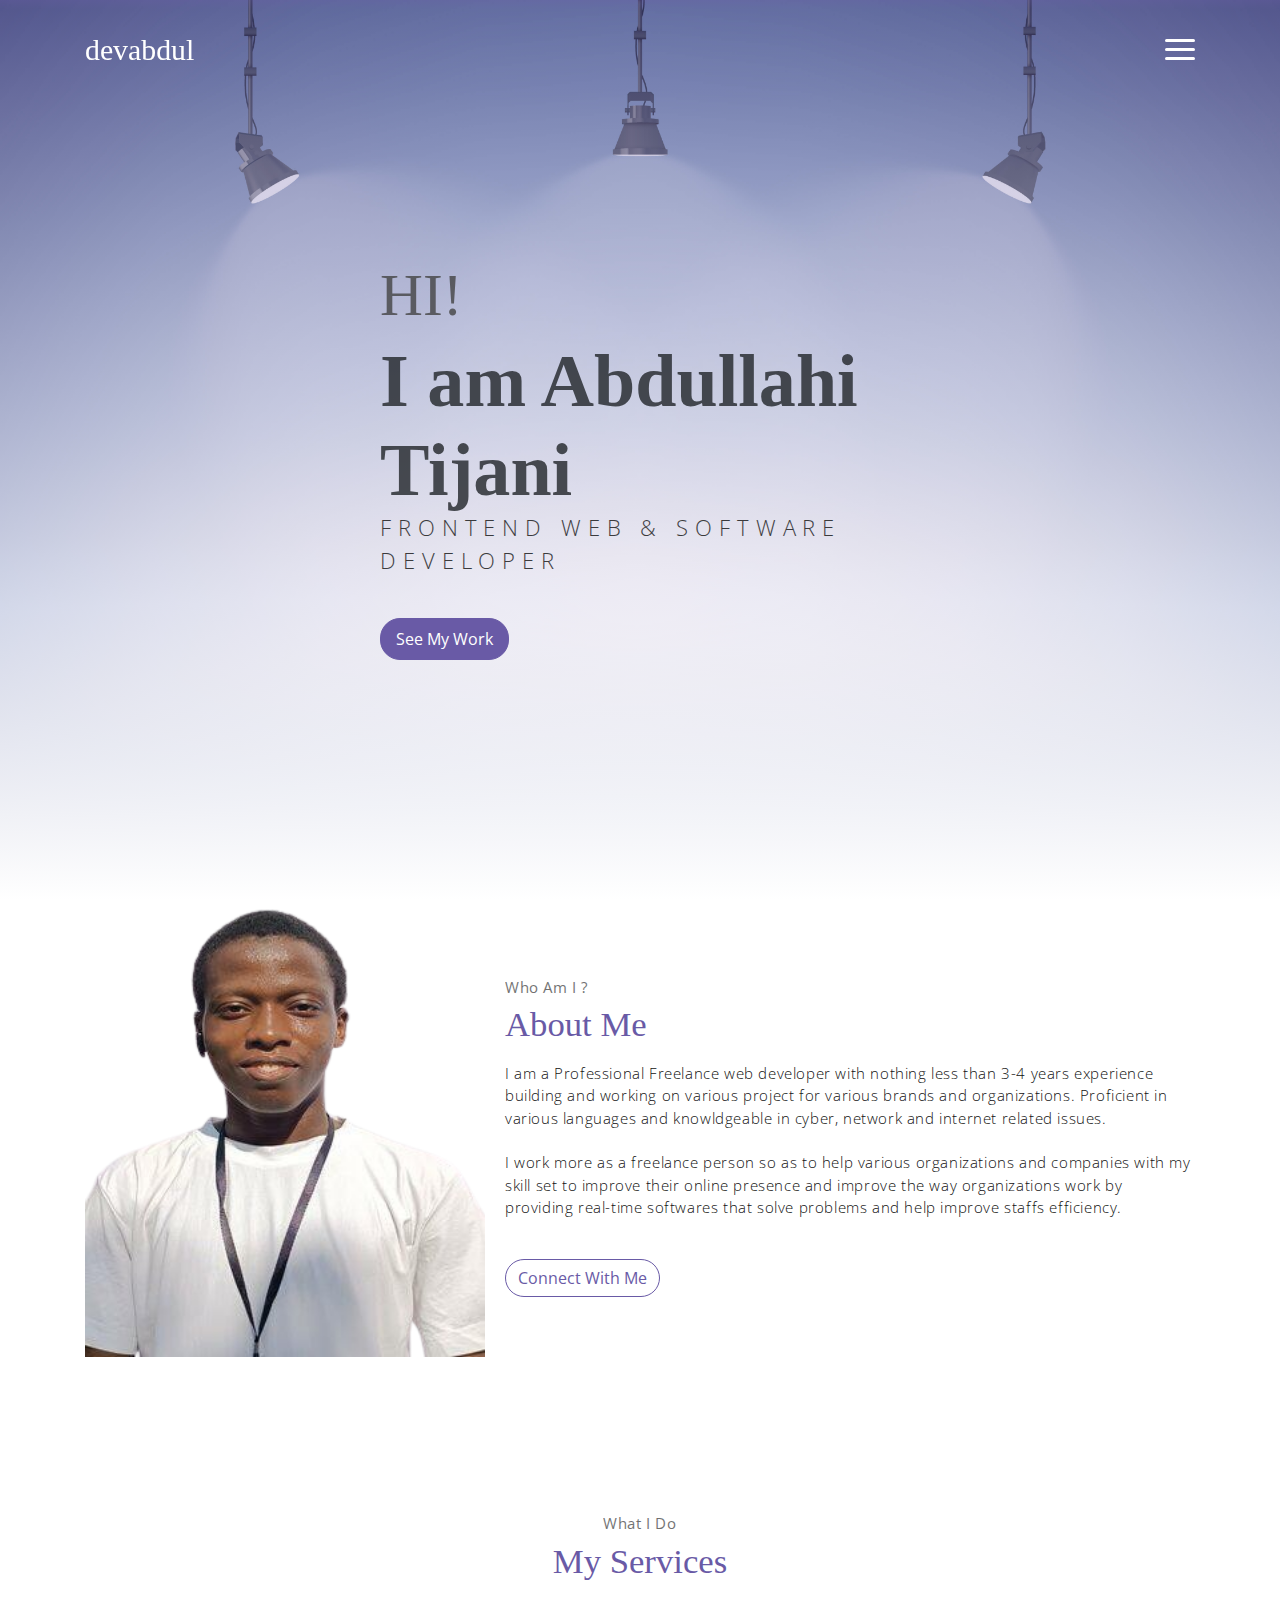
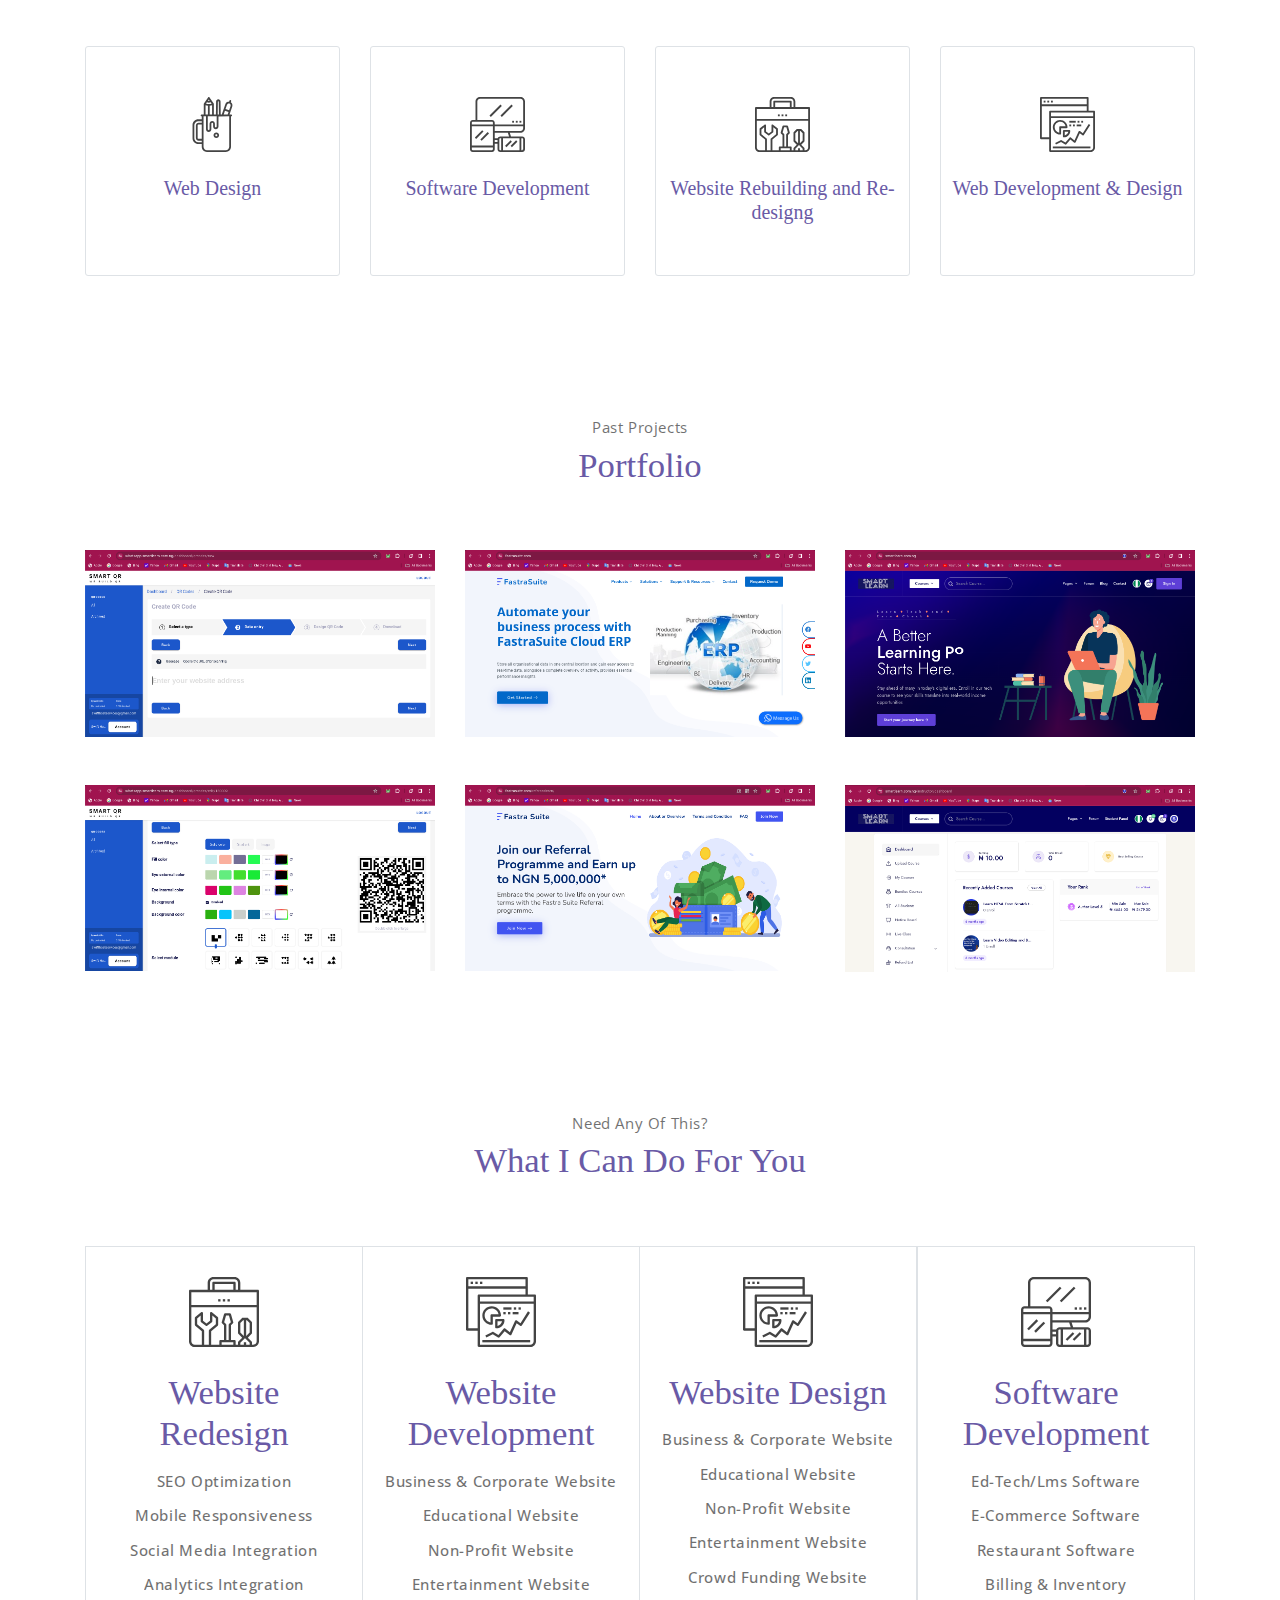
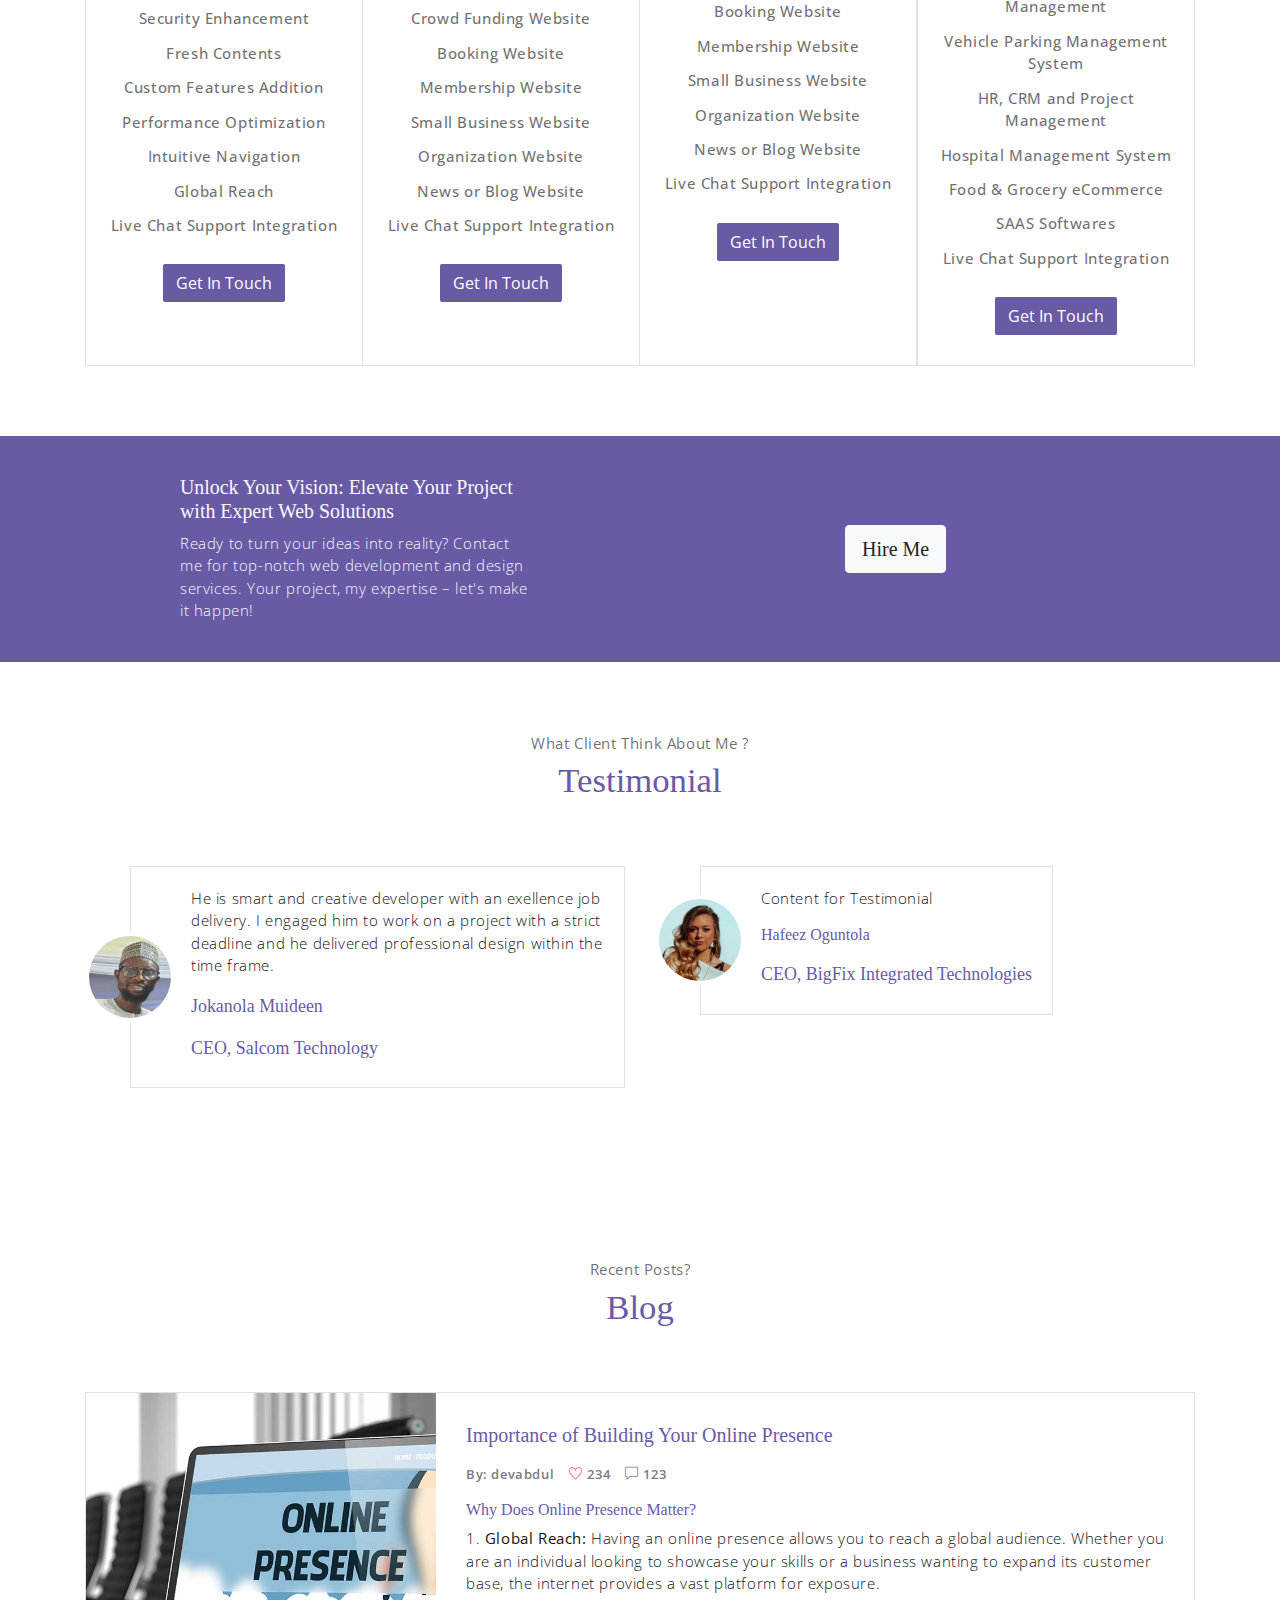
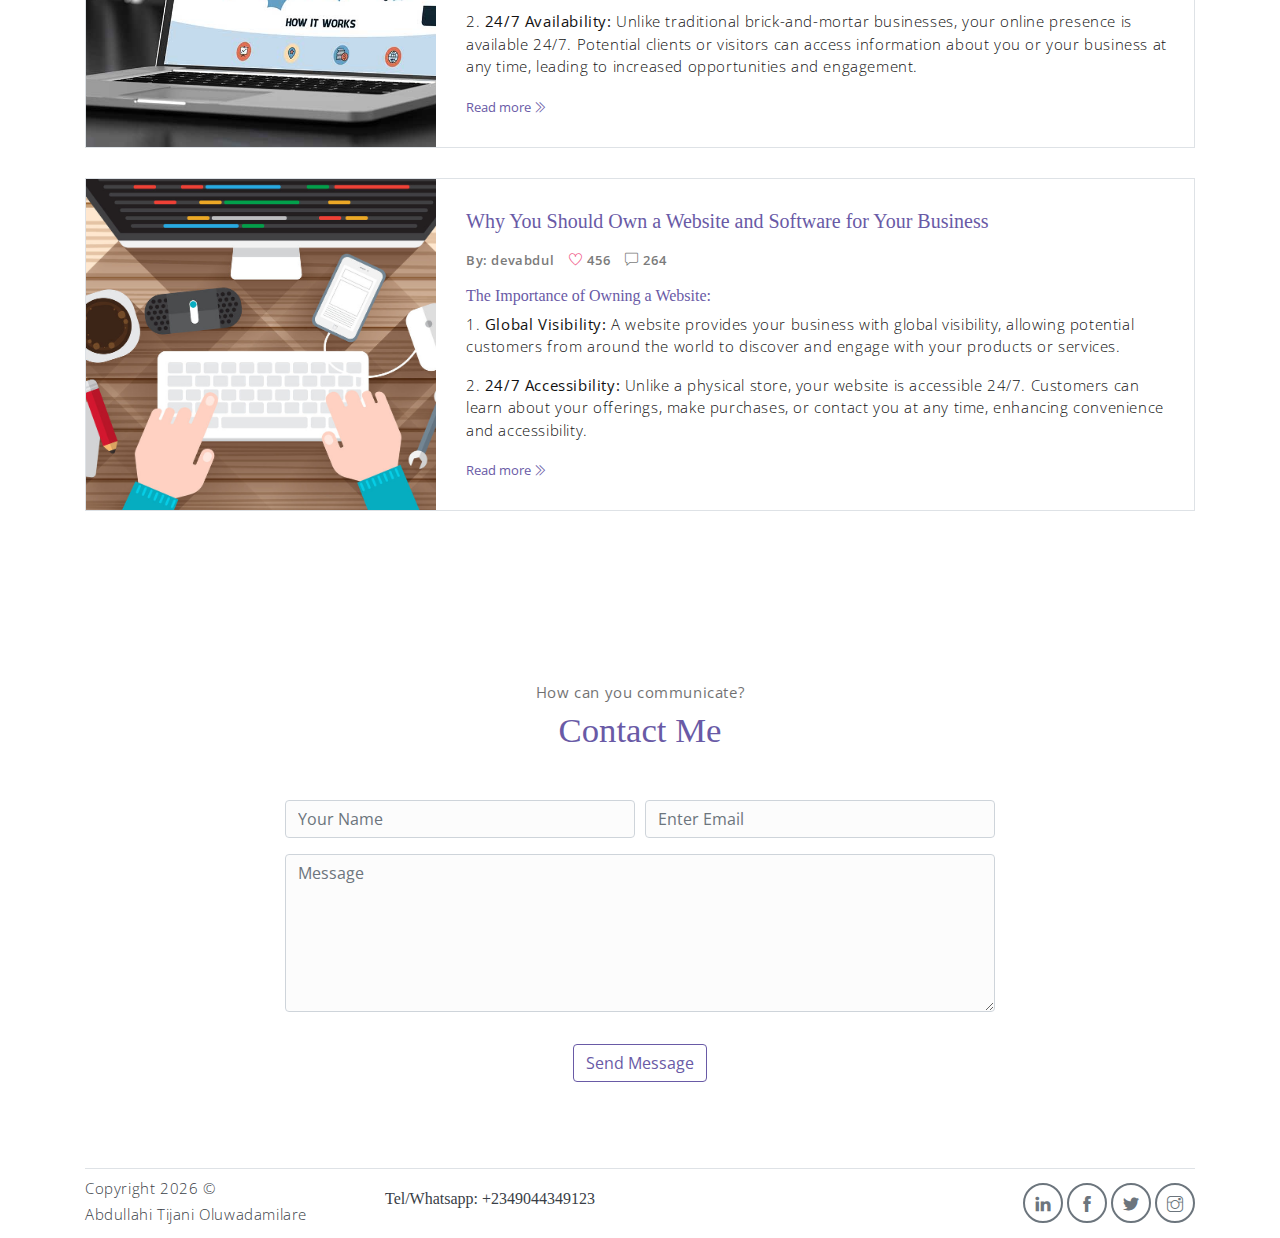
==== index.html @ 810becdf "updated contents" ====
<!DOCTYPE html>
<html lang="en">

<head>
    <meta charset="utf-8">
    <meta name="viewport" content="width=device-width, initial-scale=1, shrink-to-fit=no">
    <meta name="description" content="Let Abdullahi build for you">
    <meta name="author" content="devabdul">
    <meta name="keyword" content="iamabdullahitijani, abdullahi tijani, abdullahi tijani, tijani abdullahi, tijani abdullahi oluwadamilare, 
    abdullah tijani, tijani abdullahi, web developer, software engineer, web developer, build your website, let's build your website, 
    web developer, web designer, frontend web developer, devabdul, dev abdul, devabdul.com.ng,https://www.legit.ng/nigeria/1492724-abdullahi-oluwadamilare-tijani-meet-19-year-nigerian-web-developer-creates-great-content-youtube/,
    https://www.facebook.com/developer.abdullahi/">
    <title>Abdullahi Tijani | Frontend Web and Software Developer</title>
    <!-- font icons -->
    <link rel="stylesheet" href="assets/vendors/themify-icons/css/themify-icons.css">
    <!-- Bootstrap + Meyawo main styles -->
    <link rel="stylesheet" href="assets/css/meyawo.css">
    <link rel="stylesheet" href="assets/css/style.css">
    <link rel="icon" href="/assets/favicon_io/favicon.ico" type="image/x-icon">
  <link rel="shortcut icon" href="/assets/favicon_io/favicon.ico" type="image/x-icon">
    <script src="script.js"></script>

    <!--Start of Tawk.to Script-->
<script type="text/javascript">
var Tawk_API=Tawk_API||{}, Tawk_LoadStart=new Date();
(function(){
var s1=document.createElement("script"),s0=document.getElementsByTagName("script")[0];
s1.async=true;
s1.src='https://embed.tawk.to/6523c1246fcfe87d54b7e442/1hc9qku5l';
s1.charset='UTF-8';
s1.setAttribute('crossorigin','*');
s0.parentNode.insertBefore(s1,s0);
})();
</script>
<!--End of Tawk.to Script-->
</head>

<div class="preloader-container">
    <div class="preloader"></div>
</div>

<body data-spy="scroll" data-target=".navbar" data-offset="40" id="home">

    <!-- Page Navbar -->
    <nav class="custom-navbar" data-spy="affix" data-offset-top="20">
        <div class="container">
            <a class="logo" href="https://devabdul.com.ng">devabdul</a>
            <ul class="nav">
                <li class="item">
                    <a class="link" href="#home">Home</a>
                </li>
                <li class="item">
                    <a class="link" href="#about">About</a>
                </li>
                <li class="item">
                    <a class="link" href="#portfolio">Portfolio</a>
                </li>
                <li class="item">
                    <a class="link" href="#testmonial">Testmonial</a>
                </li>
                <li class="item">
                    <a class="link" href="#blog">Blog</a>
                </li>
                <li class="item">
                    <a class="link" href="#contact">Contact</a>
                </li>
                <!-- <li class="item ml-md-3">
                    <a href="components.html" class="btn btn-primary">Components</a>
                </li> -->
            </ul>
            <a href="javascript:void(0)" id="nav-toggle" class="hamburger hamburger--elastic">
                <div class="hamburger-box">
                    <div class="hamburger-inner"></div>
                </div>
            </a>
        </div>
    </nav><!-- End of Page Navbar -->

    <!-- page header -->
    <header id="home" class="header">
        <div class="overlay"></div>
        <div class="header-content container">
            <h1 class="header-title">
                <span class="up">HI!</span>
                <span class="down">I am Abdullahi Tijani</span>
            </h1>
            <p class="header-subtitle">FRONTEND WEB & SOFTWARE DEVELOPER</p>

            <a href="#portfolio"><button class="btn btn-primary">See My Work</button></a>
        </div>
    </header><!-- end of page header -->

    <!-- about section -->
    <section class="section pt-0" id="about">
        <!-- container -->
        <div class="container text-center">
            <!-- about wrapper -->
            <div class="about">
                <div class="about-img-holder">
                    <img src="assets/imgs/abdul2.png" class="about-img"
                        alt="iamabdullahitijani, abdullahi tijani, abdullahi tijani, tijani abdullahi, tijani abdullahi oluwadamilare, 
                        abdullah tijani, tijani abdullahi, web developer, software engineer">
                </div>
                <div class="about-caption">
                    <p class="section-subtitle">Who Am I ?</p>
                    <h2 class="section-title mb-3">About Me</h2>
                    <p>
                        I am a Professional Freelance web developer with nothing less than 3-4 years experience building and working on various
                        project for various brands and organizations. Proficient in various languages and knowldgeable in cyber, network and internet related issues.
                        <br>
                        <br>I work more as a freelance person so as to help various organizations and companies with my skill set to  improve their online presence and 
                        improve the way organizations work by providing real-time softwares that solve problems and help improve staffs efficiency.
                    </p>
                    <!-- <p>Also a startup founder of an ed-tech platform that provides solution to education and internet related matters in general.</p> -->
                    <a href="https://wa.link/8je17h"><button class="btn-rounded btn btn-outline-primary mt-4">Connect With Me</button></a>
                    
                </div>
            </div><!-- end of about wrapper -->
        </div><!-- end of container -->
    </section> <!-- end of about section -->

    <!-- service section -->
    <section class="section" id="service">
        <div class="container text-center">
            <p class="section-subtitle">What I Do</p>
            <h6 class="section-title mb-6">My Services</h6>
            <!-- row -->
            <div class="row">
                <div class="col-md-6 col-lg-3">
                    <div class="service-card">
                        <div class="body">
                            <img src="assets/imgs/pencil-case.svg"
                                alt="iamabdullahitijani, abdullahi tijani, abdullahi tijani, tijani abdullahi, tijani abdullahi oluwadamilare, 
                                abdullah tijani, tijani abdullahi, web developer, software engineer"
                                class="icon">
                            <h6 class="title">Web Design</h6>
                            <p class="subtitle">I help brands, companies and organizations build their website using exisiting tools that 
                               the website was built onthat suits you as the client.
                            </p>
                        </div>
                    </div>
                </div>
                <div class="col-md-6 col-lg-3">
                    <div class="service-card">
                        <div class="body">
                            <img src="assets/imgs/responsive.svg"
                                alt="iamabdullahitijani, abdullahi tijani, abdullahi tijani, tijani abdullahi, tijani abdullahi oluwadamilare, 
                                abdullah tijani, tijani abdullahi, web developer, software engineer"
                                class="icon">
                            <h6 class="title">Software Development</h6>
                            <p class="subtitle">I build on existing frameworks and other existing tools to create diferrent softwares
                                for specific purpose or function.
                            </p>
                        </div>
                    </div>
                </div>
                <div class="col-md-6 col-lg-3">
                    <div class="service-card">
                        <div class="body">
                            <img src="assets/imgs/toolbox.svg"
                                alt="iamabdullahitijani, abdullahi tijani, abdullahi tijani, tijani abdullahi, tijani abdullahi oluwadamilare, 
                                abdullah tijani, tijani abdullahi, web developer, software engineer"
                                class="icon">
                            <h6 class="title">Website Rebuilding and Re-designg</h6>
                            <p class="subtitle">I help brands, corporate organization and individuals to rebuild their existing websites.
                            </p>
                        </div>
                    </div>
                </div>
                <div class="col-md-6 col-lg-3">
                    <div class="service-card">
                        <div class="body">
                            <img src="assets/imgs/analytics.svg"
                                alt="iamabdullahitijani, abdullahi tijani, abdullahi tijani, tijani abdullahi, tijani abdullahi oluwadamilare, 
                                abdullah tijani, tijani abdullahi, web developer, software engineer"
                                class="icon">
                            <h6 class="title">Web Development & Design</h6>
                            <p class="subtitle">I help brands, corporate organization and individuals build their website to 
                                suit their needs.
                            </p>
                        </div>
                    </div>
                </div>
            </div><!-- end of row -->
        </div>
    </section><!-- end of service section -->

    <!-- portfolio section -->
    <section class="section" id="portfolio">
        <div class="container text-center">
            <p class="section-subtitle">Past Projects</p>
            <h6 class="section-title mb-6">Portfolio</h6>
            <!-- row -->
            <div class="all-here">
            <div class="row">
                <div class="col-md-4">
                    <a href="#" class="portfolio-card">
                        <img src="assets/imgs/qr1.png" class="portfolio-card-img"
                            alt="iamabdullahitijani, abdullahi tijani, abdullahi tijani, tijani abdullahi, tijani abdullahi oluwadamilare, 
                            abdullah tijani, tijani abdullahi, web developer, software engineer">
                        <span class="portfolio-card-overlay">
                            <span class="portfolio-card-caption">
                                <h4>QR Code System</h5>
                                    <p class="font-weight-normal">Category: Software Development</p>
                            </span>
                        </span>
                    </a>
                </div>
                <div class="col-md-4">
                    <a href="#" class="portfolio-card">
                        <!-- <img class="portfolio-card-img" src="assets/imgs/folio-2.jpg" class="img-responsive rounded" -->
                        <img class="portfolio-card-img" src="assets/imgs/brand.png" class="img-responsive rounded"
                            alt="iamabdullahitijani, abdullahi tijani, abdullahi tijani, tijani abdullahi, tijani abdullahi oluwadamilare, 
                            abdullah tijani, tijani abdullahi, web developer, software engineer">
                        <span class="portfolio-card-overlay">
                            <span class="portfolio-card-caption">
                                <h4>Company Website</h5>
                                    <p class="font-weight-normal">Category: Web Development</p>
                            </span>
                        </span>
                    </a>
                </div>
                <div class="col-md-4">
                    <a href="#" class="portfolio-card">
                        <!-- <img class="portfolio-card-img" src="assets/imgs/folio-3.jpg" class="img-responsive rounded" -->
                        <img class="portfolio-card-img" src="assets/imgs/smart.png" class="img-responsive rounded"
                            alt="iamabdullahitijani, abdullahi tijani, abdullahi tijani, tijani abdullahi, tijani abdullahi oluwadamilare, 
                            abdullah tijani, tijani abdullahi, web developer, software engineer">
                        <span class="portfolio-card-overlay">
                            <span class="portfolio-card-caption">
                                <h4>Ed-Tech</h5>
                                    <p class="font-weight-normal">Category: Software Development</p>
                            </span>
                        </span>
                    </a>
                </div>
            </div></div><!-- end of row -->
            <div class="hide-div">
                <div class="row">
                    <div class="col-md-4">
                        <a href="#" class="portfolio-card">
                            <img src="assets/imgs/qr2.png" class="portfolio-card-img"
                                alt="iamabdullahitijani, abdullahi tijani, abdullahi tijani, tijani abdullahi, tijani abdullahi oluwadamilare, 
                                abdullah tijani, tijani abdullahi, web developer, software engineer">
                            <span class="portfolio-card-overlay">
                                <span class="portfolio-card-caption">
                                    <h4>QR Code System</h5>
                                        <p class="font-weight-normal">Category: Software Development</p>
                                </span>
                            </span>
                        </a>
                    </div>
                    <div class="col-md-4">
                        <a href="#" class="portfolio-card">
                            <!-- <img class="portfolio-card-img" src="assets/imgs/folio-2.jpg" class="img-responsive rounded" -->
                            <img class="portfolio-card-img" src="assets/imgs/referral.png" class="img-responsive rounded"
                                alt="iamabdullahitijani, abdullahi tijani, abdullahi tijani, tijani abdullahi, tijani abdullahi oluwadamilare, 
                                abdullah tijani, tijani abdullahi, web developer, software engineer">
                            <span class="portfolio-card-overlay">
                                <span class="portfolio-card-caption">
                                    <h4>Company Referral Website</h5>
                                        <p class="font-weight-normal">Category: Web Development</p>
                                </span>
                            </span>
                        </a>
                    </div>
                    <div class="col-md-4">
                        <a href="#" class="portfolio-card">
                            <!-- <img class="portfolio-card-img" src="assets/imgs/folio-3.jpg" class="img-responsive rounded" -->
                            <img class="portfolio-card-img" src="assets/imgs/edtech.png" class="img-responsive rounded"
                                alt="iamabdullahitijani, abdullahi tijani, abdullahi tijani, tijani abdullahi, tijani abdullahi oluwadamilare, 
                                abdullah tijani, tijani abdullahi, web developer, software engineer">
                            <span class="portfolio-card-overlay">
                                <span class="portfolio-card-caption">
                                    <h4>Ed-Tech</h5>
                                        <p class="font-weight-normal">Category: Software Development</p>
                                </span>
                            </span>
                        </a>
                    </div>
                </div><!-- end of row -->
            </div>
        </div><!-- end of container -->
    </section> <!-- end of portfolio section -->

    <!-- pricing section -->
    <section class="section" id="pricing">
        <div class="container text-center">
            <p class="section-subtitle">Need Any Of This?</p>
            <h6 class="section-title mb-6">What I Can Do For You</h6>
            <!-- row -->
            <div class="pricing-wrapper">
                <div class="pricing-card">
                    <div class="pricing-card-header">
                        <img class="pricing-card-icon" src="assets/imgs/toolbox.svg"
                            alt="">
                    </div>
                    <div class="pricing-card-body">
                        <h6 class="pricing-card-title">Website Redesign</h6>
                        <div class="pricing-card-list">
                            <p>SEO Optimization</p>
                            <p>Mobile Responsiveness</p>
                            <p>Social Media Integration</p>
                            <p>Analytics Integration</p>
                            <p> Security Enhancement</p>
                            <p>Fresh Contents</p>
                            <p>Custom Features Addition</p>
                            <p>Performance Optimization</p>
                            <p>Intuitive Navigation</p>
                            <p>Global Reach</p>
                            <p>Live Chat Support Integration</p>
                            <!-- <p><i class="ti-close"></i></p>
                            <p><i class="ti-close"></i></p> -->
                        </div>
                    </div>
                    <!-- <div class="pricing-card-footer">
                        <span>$</span>
                        <span>0.00/Month</span>
                    </div> -->
                    <a href="https://wa.link/976hz0" class="btn btn-primary mt-3 pricing-card-btn">Get In Touch</a>
                </div>
                <div class="pricing-card">
                    <div class="pricing-card-header">
                        <img class="pricing-card-icon" src="assets/imgs/analytics.svg"
                            alt="">
                    </div>
                    <div class="pricing-card-body">
                        <h6 class="pricing-card-title">Website Development</h6>
                        <div class="pricing-card-list">
                            <p>Business & Corporate Website </p>
                            <p>Educational Website</p>
                            <p>Non-Profit Website</p>
                            <p>Entertainment Website</p>
                            <p>Crowd Funding Website</p>
                            <p>Booking Website</p>
                            <p>Membership Website</p>
                            <p>Small  Business Website</p>
                            <p>Organization Website</p>
                            <p>News or Blog Website</p>
                            <p>Live Chat Support Integration</p>
                            <!-- <p><i class="ti-close"></i></p> -->
                        </div>
                    </div>
                    <!-- <div class="pricing-card-footer">
                        <span>$</span>
                        <span>9.99/Month</span>
                    </div> -->
                    <a href="https://wa.link/3k20iu" class="btn btn-primary mt-3 pricing-card-btn">Get In Touch</a>
                </div>

                <div class="pricing-card">
                    <div class="pricing-card-header">
                        <img class="pricing-card-icon" src="assets/imgs/analytics.svg"
                            alt="iamabdullahitijani, abdullahi tijani, abdullahi tijani, tijani abdullahi, tijani abdullahi oluwadamilare, 
                            abdullah tijani, tijani abdullahi, web developer, software engineer">
                    </div>
                    <div class="pricing-card-body">
                        <h6 class="pricing-card-title">Website Design</h6>
                        <div class="pricing-card-list">
                            <p>Business & Corporate Website </p>
                            <p>Educational Website</p>
                            <p>Non-Profit Website</p>
                            <p>Entertainment Website</p>
                            <p>Crowd Funding Website</p>
                            <p>Booking Website</p>
                            <p>Membership Website</p>
                            <p>Small  Business Website</p>
                            <p>Organization Website</p>
                            <p>News or Blog Website</p>
                            <p>Live Chat Support Integration</p>
                            <!-- <p><i class="ti-close"></i></p> -->
                        </div>
                    </div>
                    <!-- <div class="pricing-card-footer">
                        <span>$</span>
                        <span>9.99/Month</span>
                    </div> -->
                    <a href="https://wa.link/rxmyt3" class="btn btn-primary mt-3 pricing-card-btn">Get In Touch</a>
                </div>

                <div class="pricing-card">
                    <div class="pricing-card-header">
                        <img class="pricing-card-icon" src="assets/imgs/responsive.svg"
                            alt="">
                    </div>
                    <div class="pricing-card-body">
                        <h6 class="pricing-card-title">Software Development</h6>
                        <div class="pricing-card-list">
                            <p>Ed-Tech/Lms Software</p>
                            <p>E-Commerce Software </p>
                            <p>Restaurant Software</p>
                            <p>Billing & Inventory Management </p>
                            <p>Vehicle Parking Management System</p>
                            <p>HR, CRM and Project Management </p>
                            <p>Hospital Management System</p>
                            <p>Food & Grocery eCommerce</p>
                            <p>SAAS Softwares</p>
                            <p>Live Chat Support Integration</p>
                        </div>
                    </div>
                    <!-- <div class="pricing-card-footer">
                        <span>$</span>
                        <span>99.9/Month</span>
                    </div> -->
                    <a href="https://wa.link/8kigmd" class="btn btn-primary mt-3 pricing-card-btn">Get In Touch</a>
                </div>

            </div><!-- end of pricing wrapper -->
        </div> <!-- end of container -->
    </section> <!-- end of pricing section -->

    <!-- section -->
    <section class="section-sm bg-primary">
        <!-- container -->
        <div class="container text-center text-sm-left">
            <!-- row -->
            <div class="row align-items-center">
                <div class="col-sm offset-md-1 mb-4 mb-md-0">
                    <h6 class="title text-light">Unlock Your Vision: Elevate Your Project with Expert Web Solutions</h6>
                    <p class="m-0 text-light">Ready to turn your ideas into reality? Contact me for top-notch web development and design services. Your project, my expertise – let's make it happen!</p>
                </div>
                <div class="col-sm offset-sm-2 offset-md-3">
                    <a href="https://wa.link/8je17h"><button class="btn btn-lg my-font btn-light rounded">Hire Me</button></a>
                </div>
            </div> <!-- end of row -->
        </div> <!-- end of container -->
    </section> <!-- end of section -->

    <!-- testimonial section -->
    <section class="section" id="testmonial">
        <div class="container text-center">
            <p class="section-subtitle">What Client Think About Me ?</p>
            <h6 class="section-title mb-6">Testimonial</h6>

            <!-- row -->
            <div class="row">
                <div class="col-md-6">
                    <div class="testimonial-card">
                        <div class="testimonial-card-img-holder">
                            <img src="assets/imgs/salcom.jpg" class="testimonial-card-img"
                                alt="iamabdullahitijani, abdullahi tijani, abdullahi tijani, tijani abdullahi, tijani abdullahi oluwadamilare, 
                                abdullah tijani, tijani abdullahi, web developer, software engineer">
                        </div>
                        <div class="testimonial-card-body">
                            <p class="testimonial-card-subtitle">He is smart and creative developer with an exellence job delivery.
                                I engaged him to work on a project with a strict deadline and he delivered professional design within the time frame.</p>
                                <h6 class="testimonial-card-title">Jokanola Muideen</h6>
                            <h6 class="testimonial-card-title">CEO, Salcom Technology</h6>
                        </div>
                    </div>
                </div>
                <div class="col-md-6">
                    <div class="testimonial-card">
                        <div class="testimonial-card-img-holder">
                            <img src="assets/imgs/avatar3.jpg" class="testimonial-card-img"
                                alt="iamabdullahitijani, abdullahi tijani, abdullahi tijani, tijani abdullahi, tijani abdullahi oluwadamilare, 
                                abdullah tijani, tijani abdullahi, web developer, software engineer">
                        </div>
                        <div class="testimonial-card-body">
                            <p class="testimonial-card-subtitle">Content for Testimonial</p>
                            <h6 class="testimonal-card-title">Hafeez Oguntola</h6>
                            <h6 class="testimonial-card-title">CEO, BigFix Integrated Technologies</h6>
                        </div>
                    </div>
                </div>
            </div>
        </div> <!-- end of container -->
    </section> <!-- end of testimonial section -->

    <!-- blog section -->
    <section class="section" id="blog">
        <!-- container -->
        <div class="container text-center">
            <p class="section-subtitle">Recent Posts?</p>
            <h6 class="section-title mb-6">Blog</h6>
            <!-- blog-wrapper -->
            <div class="blog-card">
                <div class="blog-card-header">
                    <img src="assets/imgs/online-presence.jpg" class="blog-card-img"
                        alt="iamabdullahitijani, abdullahi tijani, abdullahi tijani, tijani abdullahi, tijani abdullahi oluwadamilare, 
                        abdullah tijani, tijani abdullahi, web developer, software engineer">
                </div>
                <div class="blog-card-body">
                    <a href="/importance-of-building-your-online-presence"><h5 class="blog-card-title">Importance of Building Your Online Presence</h6></a>

                        <p class="blog-card-caption">
                            <a href="#">By: devabdul</a>
                            <a href="#"><i class="ti-heart text-danger"></i> 234</a>
                            <a href="#"><i class="ti-comment"></i> 123</a>
                        </p>
                        <h6>Why Does Online Presence Matter?</h6>

                        <p>1. <strong>Global Reach:</strong> Having an online presence allows you to reach a global audience. Whether you are an individual looking to showcase your skills or a business wanting to expand its customer base, the internet provides a vast platform for exposure.</p>
                    
                        <p>2. <strong>24/7 Availability:</strong> Unlike traditional brick-and-mortar businesses, your online presence is available 24/7. Potential clients or visitors can access information about you or your business at any time, leading to increased opportunities and engagement.</p>

                        <a href="/importance-of-building-your-online-presence" class="blog-card-link">Read more <i class="ti-angle-double-right"></i></a>
                </div>
            </div><!-- end of blog wrapper -->

            <!-- blog-wrapper -->
            <div class="blog-card">
                <div class="blog-card-header">
                    <img src="assets/imgs/software.jpg" class="blog-card-img"
                        alt="iamabdullahitijani, abdullahi tijani, abdullahi tijani, tijani abdullahi, tijani abdullahi oluwadamilare, 
                        abdullah tijani, tijani abdullahi, web developer, software engineer">
                </div>
                <div class="blog-card-body">
                    <a href="/why-you-should-own-a-website"><h5 class="blog-card-title">Why You Should Own a Website and Software for Your Business</h6></a>

                        <p class="blog-card-caption">
                            <a href="#">By: devabdul</a>
                            <a href="#"><i class="ti-heart text-danger"></i> 456</a>
                            <a href="#"><i class="ti-comment"></i> 264</a>
                        </p>

                        <h6>The Importance of Owning a Website:</h6>

    <p>1. <strong>Global Visibility:</strong> A website provides your business with global visibility, allowing potential customers from around the world to discover and engage with your products or services.</p>

    <p>2. <strong>24/7 Accessibility:</strong> Unlike a physical store, your website is accessible 24/7. Customers can learn about your offerings, make purchases, or contact you at any time, enhancing convenience and accessibility.</p>

   
                        <a href="/why-you-should-own-a-website" class="blog-card-link">Read more <i class="ti-angle-double-right"></i></a>
                </div>
            </div><!-- end of blog wrapper -->

        </div><!-- end of container -->
    </section><!-- end of blog section -->

    <!-- contact section -->
    <section class="section" id="contact">
        <div class="container text-center">
            <p class="section-subtitle">How can you communicate?</p>
            <h6 class="section-title mb-5">Contact Me</h6>
            <!-- contact form -->
            <form action="contact.php" method="POST" class="contact-form col-md-10 col-lg-8 m-auto">
                <div class="form-row">
                    <div class="form-group col-sm-6">
                        <input type="text" id="fullName" name="fullName"  size="50" class="form-control" placeholder="Your Name" required>
                    </div>
                    <div class="form-group col-sm-6">
                        <input type="email" id="email" name="email" class="form-control" placeholder="Enter Email" requried>
                    </div>
                    <div class="form-group col-sm-12">
                        <textarea name="comment" id="comment" rows="6" class="form-control"
                            placeholder="Message"></textarea>
                    </div>
                    <div class="form-group col-sm-12 mt-3">
                        <input type="submit" value="Send Message" class="btn btn-outline-primary rounded">
                    </div>
                </div>
            </form><!-- end of contact form -->
        </div><!-- end of container -->
    </section><!-- end of contact section -->

    <!-- footer -->
    
    <div class="big-phone">
        <div class="container">
            <footer class="footer">
                <p class="mb-0">Copyright
                    <script>document.write(new Date().getFullYear())</script> &copy; <a
                        href="http://www.devabdul.com.ng">Abdullahi Tijani Oluwadamilare</a>  
                        <!-- <h6><b><a href="https://wa.link/8je17h" style="color:#695aa6;">WhatsApp Me</a></b> <br> -->
                        <h6><a href="tel:+2349044349123">Tel/Whatsapp: +2349044349123</a></p></h6>
                </p>
                <div class="social-links text-right m-auto ml-sm-auto">
                    <a href="https://www.linkedin.com/in/theyoungestdev?utm_source=share&utm_campaign=share_via&utm_content=profile&utm_medium=ios_app" class="link"><i class="ti-linkedin"></i></a>
                    <!-- <a href="https://wa.link/8je17h" class="link"><i class="ti-whatsapp"></i></a> -->
                    <a href="https://web.facebook.com/developer.abdullahi" class="link"><i class="ti-facebook"></i></a>
                    <a href="https://twitter.com/abdull_network" class="link"><i class="ti-twitter-alt"></i></a>
                    <a href="javascript:void(0)" class="link"><i class="ti-instagram"></i></a>
                    <!-- <a href="javascript:void(0)" class="link"><i class="ti-google"></i></a> -->
                    <!-- <a href="javascript:void(0)" class="link"><i class="ti-pinterest-alt"></i></a> -->
                    <!-- <a href="javascript:void(0)" class="link"><i class="ti-rss"></i></a> -->
                </div>
            </footer>
        </div>
    </div> <!-- end of page footer -->

    <!-- core  -->
    <script src="assets/vendors/jquery/jquery-3.4.1.js"></script>
    <script src="assets/vendors/bootstrap/bootstrap.bundle.js"></script>

    <!-- bootstrap 3 affix -->
    <script src="assets/vendors/bootstrap/bootstrap.affix.js"></script>

    <!-- Meyawo js -->
    <script src="assets/js/meyawo.js"></script>

    <script type="text/javascript">
        (function () {
            var options = {
                whatsapp: "+2349044349123", // WhatsApp number
                call_to_action: "Message us", // Call to action
                position: "left", // Position may be 'right' or 'left'
            };
            var proto = document.location.protocol, host = "getbutton.io", url = proto + "//static." + host;
            var s = document.createElement('script'); s.type = 'text/javascript'; s.async = true; s.src = url + '/widget-send-button/js/init.js';
            s.onload = function () { WhWidgetSendButton.init(host, proto, options); };
            var x = document.getElementsByTagName('script')[0]; x.parentNode.insertBefore(s, x);
        })();
    </script>
    
    
    
    
    
    
    

</body>

</html>
---- assets/vendors/themify-icons/css/themify-icons.css ----
@font-face {
	font-family: 'themify';
	src:url("../fonts/themify.eot?-fvbane");
	src:url("../fonts/themify.eot?#iefix-fvbane") format("embedded-opentype"),
		url("../fonts/themify.woff?-fvbane") format("woff"),
		url("../fonts/themify.ttf?-fvbane") format("truetype"),
		url("../fonts/themify.svg?-fvbane#themify") format("svg");
	font-weight: normal;
	font-style: normal;
}

[class^="ti-"], [class*=" ti-"] {
	font-family: 'themify';
	speak: none;
	font-style: normal;
	font-weight: normal;
	font-variant: normal;
	text-transform: none;
	line-height: 1;

	/* Better Font Rendering =========== */
	-webkit-font-smoothing: antialiased;
	-moz-osx-font-smoothing: grayscale;
}

.ti-wand:before {
	content: "\e600";
}
.ti-volume:before {
	content: "\e601";
}
.ti-user:before {
	content: "\e602";
}
.ti-unlock:before {
	content: "\e603";
}
.ti-unlink:before {
	content: "\e604";
}
.ti-trash:before {
	content: "\e605";
}
.ti-thought:before {
	content: "\e606";
}
.ti-target:before {
	content: "\e607";
}
.ti-tag:before {
	content: "\e608";
}
.ti-tablet:before {
	content: "\e609";
}
.ti-star:before {
	content: "\e60a";
}
.ti-spray:before {
	content: "\e60b";
}
.ti-signal:before {
	content: "\e60c";
}
.ti-shopping-cart:before {
	content: "\e60d";
}
.ti-shopping-cart-full:before {
	content: "\e60e";
}
.ti-settings:before {
	content: "\e60f";
}
.ti-search:before {
	content: "\e610";
}
.ti-zoom-in:before {
	content: "\e611";
}
.ti-zoom-out:before {
	content: "\e612";
}
.ti-cut:before {
	content: "\e613";
}
.ti-ruler:before {
	content: "\e614";
}
.ti-ruler-pencil:before {
	content: "\e615";
}
.ti-ruler-alt:before {
	content: "\e616";
}
.ti-bookmark:before {
	content: "\e617";
}
.ti-bookmark-alt:before {
	content: "\e618";
}
.ti-reload:before {
	content: "\e619";
}
.ti-plus:before {
	content: "\e61a";
}
.ti-pin:before {
	content: "\e61b";
}
.ti-pencil:before {
	content: "\e61c";
}
.ti-pencil-alt:before {
	content: "\e61d";
}
.ti-paint-roller:before {
	content: "\e61e";
}
.ti-paint-bucket:before {
	content: "\e61f";
}
.ti-na:before {
	content: "\e620";
}
.ti-mobile:before {
	content: "\e621";
}
.ti-minus:before {
	content: "\e622";
}
.ti-medall:before {
	content: "\e623";
}
.ti-medall-alt:before {
	content: "\e624";
}
.ti-marker:before {
	content: "\e625";
}
.ti-marker-alt:before {
	content: "\e626";
}
.ti-arrow-up:before {
	content: "\e627";
}
.ti-arrow-right:before {
	content: "\e628";
}
.ti-arrow-left:before {
	content: "\e629";
}
.ti-arrow-down:before {
	content: "\e62a";
}
.ti-lock:before {
	content: "\e62b";
}
.ti-location-arrow:before {
	content: "\e62c";
}
.ti-link:before {
	content: "\e62d";
}
.ti-layout:before {
	content: "\e62e";
}
.ti-layers:before {
	content: "\e62f";
}
.ti-layers-alt:before {
	content: "\e630";
}
.ti-key:before {
	content: "\e631";
}
.ti-import:before {
	content: "\e632";
}
.ti-image:before {
	content: "\e633";
}
.ti-heart:before {
	content: "\e634";
}
.ti-heart-broken:before {
	content: "\e635";
}
.ti-hand-stop:before {
	content: "\e636";
}
.ti-hand-open:before {
	content: "\e637";
}
.ti-hand-drag:before {
	content: "\e638";
}
.ti-folder:before {
	content: "\e639";
}
.ti-flag:before {
	content: "\e63a";
}
.ti-flag-alt:before {
	content: "\e63b";
}
.ti-flag-alt-2:before {
	content: "\e63c";
}
.ti-eye:before {
	content: "\e63d";
}
.ti-export:before {
	content: "\e63e";
}
.ti-exchange-vertical:before {
	content: "\e63f";
}
.ti-desktop:before {
	content: "\e640";
}
.ti-cup:before {
	content: "\e641";
}
.ti-crown:before {
	content: "\e642";
}
.ti-comments:before {
	content: "\e643";
}
.ti-comment:before {
	content: "\e644";
}
.ti-comment-alt:before {
	content: "\e645";
}
.ti-close:before {
	content: "\e646";
}
.ti-clip:before {
	content: "\e647";
}
.ti-angle-up:before {
	content: "\e648";
}
.ti-angle-right:before {
	content: "\e649";
}
.ti-angle-left:before {
	content: "\e64a";
}
.ti-angle-down:before {
	content: "\e64b";
}
.ti-check:before {
	content: "\e64c";
}
.ti-check-box:before {
	content: "\e64d";
}
.ti-camera:before {
	content: "\e64e";
}
.ti-announcement:before {
	content: "\e64f";
}
.ti-brush:before {
	content: "\e650";
}
.ti-briefcase:before {
	content: "\e651";
}
.ti-bolt:before {
	content: "\e652";
}
.ti-bolt-alt:before {
	content: "\e653";
}
.ti-blackboard:before {
	content: "\e654";
}
.ti-bag:before {
	content: "\e655";
}
.ti-move:before {
	content: "\e656";
}
.ti-arrows-vertical:before {
	content: "\e657";
}
.ti-arrows-horizontal:before {
	content: "\e658";
}
.ti-fullscreen:before {
	content: "\e659";
}
.ti-arrow-top-right:before {
	content: "\e65a";
}
.ti-arrow-top-left:before {
	content: "\e65b";
}
.ti-arrow-circle-up:before {
	content: "\e65c";
}
.ti-arrow-circle-right:before {
	content: "\e65d";
}
.ti-arrow-circle-left:before {
	content: "\e65e";
}
.ti-arrow-circle-down:before {
	content: "\e65f";
}
.ti-angle-double-up:before {
	content: "\e660";
}
.ti-angle-double-right:before {
	content: "\e661";
}
.ti-angle-double-left:before {
	content: "\e662";
}
.ti-angle-double-down:before {
	content: "\e663";
}
.ti-zip:before {
	content: "\e664";
}
.ti-world:before {
	content: "\e665";
}
.ti-wheelchair:before {
	content: "\e666";
}
.ti-view-list:before {
	content: "\e667";
}
.ti-view-list-alt:before {
	content: "\e668";
}
.ti-view-grid:before {
	content: "\e669";
}
.ti-uppercase:before {
	content: "\e66a";
}
.ti-upload:before {
	content: "\e66b";
}
.ti-underline:before {
	content: "\e66c";
}
.ti-truck:before {
	content: "\e66d";
}
.ti-timer:before {
	content: "\e66e";
}
.ti-ticket:before {
	content: "\e66f";
}
.ti-thumb-up:before {
	content: "\e670";
}
.ti-thumb-down:before {
	content: "\e671";
}
.ti-text:before {
	content: "\e672";
}
.ti-stats-up:before {
	content: "\e673";
}
.ti-stats-down:before {
	content: "\e674";
}
.ti-split-v:before {
	content: "\e675";
}
.ti-split-h:before {
	content: "\e676";
}
.ti-smallcap:before {
	content: "\e677";
}
.ti-shine:before {
	content: "\e678";
}
.ti-shift-right:before {
	content: "\e679";
}
.ti-shift-left:before {
	content: "\e67a";
}
.ti-shield:before {
	content: "\e67b";
}
.ti-notepad:before {
	content: "\e67c";
}
.ti-server:before {
	content: "\e67d";
}
.ti-quote-right:before {
	content: "\e67e";
}
.ti-quote-left:before {
	content: "\e67f";
}
.ti-pulse:before {
	content: "\e680";
}
.ti-printer:before {
	content: "\e681";
}
.ti-power-off:before {
	content: "\e682";
}
.ti-plug:before {
	content: "\e683";
}
.ti-pie-chart:before {
	content: "\e684";
}
.ti-paragraph:before {
	content: "\e685";
}
.ti-panel:before {
	content: "\e686";
}
.ti-package:before {
	content: "\e687";
}
.ti-music:before {
	content: "\e688";
}
.ti-music-alt:before {
	content: "\e689";
}
.ti-mouse:before {
	content: "\e68a";
}
.ti-mouse-alt:before {
	content: "\e68b";
}
.ti-money:before {
	content: "\e68c";
}
.ti-microphone:before {
	content: "\e68d";
}
.ti-menu:before {
	content: "\e68e";
}
.ti-menu-alt:before {
	content: "\e68f";
}
.ti-map:before {
	content: "\e690";
}
.ti-map-alt:before {
	content: "\e691";
}
.ti-loop:before {
	content: "\e692";
}
.ti-location-pin:before {
	content: "\e693";
}
.ti-list:before {
	content: "\e694";
}
.ti-light-bulb:before {
	content: "\e695";
}
.ti-Italic:before {
	content: "\e696";
}
.ti-info:before {
	content: "\e697";
}
.ti-infinite:before {
	content: "\e698";
}
.ti-id-badge:before {
	content: "\e699";
}
.ti-hummer:before {
	content: "\e69a";
}
.ti-home:before {
	content: "\e69b";
}
.ti-help:before {
	content: "\e69c";
}
.ti-headphone:before {
	content: "\e69d";
}
.ti-harddrives:before {
	content: "\e69e";
}
.ti-harddrive:before {
	content: "\e69f";
}
.ti-gift:before {
	content: "\e6a0";
}
.ti-game:before {
	content: "\e6a1";
}
.ti-filter:before {
	content: "\e6a2";
}
.ti-files:before {
	content: "\e6a3";
}
.ti-file:before {
	content: "\e6a4";
}
.ti-eraser:before {
	content: "\e6a5";
}
.ti-envelope:before {
	content: "\e6a6";
}
.ti-download:before {
	content: "\e6a7";
}
.ti-direction:before {
	content: "\e6a8";
}
.ti-direction-alt:before {
	content: "\e6a9";
}
.ti-dashboard:before {
	content: "\e6aa";
}
.ti-control-stop:before {
	content: "\e6ab";
}
.ti-control-shuffle:before {
	content: "\e6ac";
}
.ti-control-play:before {
	content: "\e6ad";
}
.ti-control-pause:before {
	content: "\e6ae";
}
.ti-control-forward:before {
	content: "\e6af";
}
.ti-control-backward:before {
	content: "\e6b0";
}
.ti-cloud:before {
	content: "\e6b1";
}
.ti-cloud-up:before {
	content: "\e6b2";
}
.ti-cloud-down:before {
	content: "\e6b3";
}
.ti-clipboard:before {
	content: "\e6b4";
}
.ti-car:before {
	content: "\e6b5";
}
.ti-calendar:before {
	content: "\e6b6";
}
.ti-book:before {
	content: "\e6b7";
}
.ti-bell:before {
	content: "\e6b8";
}
.ti-basketball:before {
	content: "\e6b9";
}
.ti-bar-chart:before {
	content: "\e6ba";
}
.ti-bar-chart-alt:before {
	content: "\e6bb";
}
.ti-back-right:before {
	content: "\e6bc";
}
.ti-back-left:before {
	content: "\e6bd";
}
.ti-arrows-corner:before {
	content: "\e6be";
}
.ti-archive:before {
	content: "\e6bf";
}
.ti-anchor:before {
	content: "\e6c0";
}
.ti-align-right:before {
	content: "\e6c1";
}
.ti-align-left:before {
	content: "\e6c2";
}
.ti-align-justify:before {
	content: "\e6c3";
}
.ti-align-center:before {
	content: "\e6c4";
}
.ti-alert:before {
	content: "\e6c5";
}
.ti-alarm-clock:before {
	content: "\e6c6";
}
.ti-agenda:before {
	content: "\e6c7";
}
.ti-write:before {
	content: "\e6c8";
}
.ti-window:before {
	content: "\e6c9";
}
.ti-widgetized:before {
	content: "\e6ca";
}
.ti-widget:before {
	content: "\e6cb";
}
.ti-widget-alt:before {
	content: "\e6cc";
}
.ti-wallet:before {
	content: "\e6cd";
}
.ti-video-clapper:before {
	content: "\e6ce";
}
.ti-video-camera:before {
	content: "\e6cf";
}
.ti-vector:before {
	content: "\e6d0";
}
.ti-themify-logo:before {
	content: "\e6d1";
}
.ti-themify-favicon:before {
	content: "\e6d2";
}
.ti-themify-favicon-alt:before {
	content: "\e6d3";
}
.ti-support:before {
	content: "\e6d4";
}
.ti-stamp:before {
	content: "\e6d5";
}
.ti-split-v-alt:before {
	content: "\e6d6";
}
.ti-slice:before {
	content: "\e6d7";
}
.ti-shortcode:before {
	content: "\e6d8";
}
.ti-shift-right-alt:before {
	content: "\e6d9";
}
.ti-shift-left-alt:before {
	content: "\e6da";
}
.ti-ruler-alt-2:before {
	content: "\e6db";
}
.ti-receipt:before {
	content: "\e6dc";
}
.ti-pin2:before {
	content: "\e6dd";
}
.ti-pin-alt:before {
	content: "\e6de";
}
.ti-pencil-alt2:before {
	content: "\e6df";
}
.ti-palette:before {
	content: "\e6e0";
}
.ti-more:before {
	content: "\e6e1";
}
.ti-more-alt:before {
	content: "\e6e2";
}
.ti-microphone-alt:before {
	content: "\e6e3";
}
.ti-magnet:before {
	content: "\e6e4";
}
.ti-line-double:before {
	content: "\e6e5";
}
.ti-line-dotted:before {
	content: "\e6e6";
}
.ti-line-dashed:before {
	content: "\e6e7";
}
.ti-layout-width-full:before {
	content: "\e6e8";
}
.ti-layout-width-default:before {
	content: "\e6e9";
}
.ti-layout-width-default-alt:before {
	content: "\e6ea";
}
.ti-layout-tab:before {
	content: "\e6eb";
}
.ti-layout-tab-window:before {
	content: "\e6ec";
}
.ti-layout-tab-v:before {
	content: "\e6ed";
}
.ti-layout-tab-min:before {
	content: "\e6ee";
}
.ti-layout-slider:before {
	content: "\e6ef";
}
.ti-layout-slider-alt:before {
	content: "\e6f0";
}
.ti-layout-sidebar-right:before {
	content: "\e6f1";
}
.ti-layout-sidebar-none:before {
	content: "\e6f2";
}
.ti-layout-sidebar-left:before {
	content: "\e6f3";
}
.ti-layout-placeholder:before {
	content: "\e6f4";
}
.ti-layout-menu:before {
	content: "\e6f5";
}
.ti-layout-menu-v:before {
	content: "\e6f6";
}
.ti-layout-menu-separated:before {
	content: "\e6f7";
}
.ti-layout-menu-full:before {
	content: "\e6f8";
}
.ti-layout-media-right-alt:before {
	content: "\e6f9";
}
.ti-layout-media-right:before {
	content: "\e6fa";
}
.ti-layout-media-overlay:before {
	content: "\e6fb";
}
.ti-layout-media-overlay-alt:before {
	content: "\e6fc";
}
.ti-layout-media-overlay-alt-2:before {
	content: "\e6fd";
}
.ti-layout-media-left-alt:before {
	content: "\e6fe";
}
.ti-layout-media-left:before {
	content: "\e6ff";
}
.ti-layout-media-center-alt:before {
	content: "\e700";
}
.ti-layout-media-center:before {
	content: "\e701";
}
.ti-layout-list-thumb:before {
	content: "\e702";
}
.ti-layout-list-thumb-alt:before {
	content: "\e703";
}
.ti-layout-list-post:before {
	content: "\e704";
}
.ti-layout-list-large-image:before {
	content: "\e705";
}
.ti-layout-line-solid:before {
	content: "\e706";
}
.ti-layout-grid4:before {
	content: "\e707";
}
.ti-layout-grid3:before {
	content: "\e708";
}
.ti-layout-grid2:before {
	content: "\e709";
}
.ti-layout-grid2-thumb:before {
	content: "\e70a";
}
.ti-layout-cta-right:before {
	content: "\e70b";
}
.ti-layout-cta-left:before {
	content: "\e70c";
}
.ti-layout-cta-center:before {
	content: "\e70d";
}
.ti-layout-cta-btn-right:before {
	content: "\e70e";
}
.ti-layout-cta-btn-left:before {
	content: "\e70f";
}
.ti-layout-column4:before {
	content: "\e710";
}
.ti-layout-column3:before {
	content: "\e711";
}
.ti-layout-column2:before {
	content: "\e712";
}
.ti-layout-accordion-separated:before {
	content: "\e713";
}
.ti-layout-accordion-merged:before {
	content: "\e714";
}
.ti-layout-accordion-list:before {
	content: "\e715";
}
.ti-ink-pen:before {
	content: "\e716";
}
.ti-info-alt:before {
	content: "\e717";
}
.ti-help-alt:before {
	content: "\e718";
}
.ti-headphone-alt:before {
	content: "\e719";
}
.ti-hand-point-up:before {
	content: "\e71a";
}
.ti-hand-point-right:before {
	content: "\e71b";
}
.ti-hand-point-left:before {
	content: "\e71c";
}
.ti-hand-point-down:before {
	content: "\e71d";
}
.ti-gallery:before {
	content: "\e71e";
}
.ti-face-smile:before {
	content: "\e71f";
}
.ti-face-sad:before {
	content: "\e720";
}
.ti-credit-card:before {
	content: "\e721";
}
.ti-control-skip-forward:before {
	content: "\e722";
}
.ti-control-skip-backward:before {
	content: "\e723";
}
.ti-control-record:before {
	content: "\e724";
}
.ti-control-eject:before {
	content: "\e725";
}
.ti-comments-smiley:before {
	content: "\e726";
}
.ti-brush-alt:before {
	content: "\e727";
}
.ti-youtube:before {
	content: "\e728";
}
.ti-vimeo:before {
	content: "\e729";
}
.ti-twitter:before {
	content: "\e72a";
}
.ti-time:before {
	content: "\e72b";
}
.ti-tumblr:before {
	content: "\e72c";
}
.ti-skype:before {
	content: "\e72d";
}
.ti-share:before {
	content: "\e72e";
}
.ti-share-alt:before {
	content: "\e72f";
}
.ti-rocket:before {
	content: "\e730";
}
.ti-pinterest:before {
	content: "\e731";
}
.ti-new-window:before {
	content: "\e732";
}
.ti-microsoft:before {
	content: "\e733";
}
.ti-list-ol:before {
	content: "\e734";
}
.ti-linkedin:before {
	content: "\e735";
}
.ti-layout-sidebar-2:before {
	content: "\e736";
}
.ti-layout-grid4-alt:before {
	content: "\e737";
}
.ti-layout-grid3-alt:before {
	content: "\e738";
}
.ti-layout-grid2-alt:before {
	content: "\e739";
}
.ti-layout-column4-alt:before {
	content: "\e73a";
}
.ti-layout-column3-alt:before {
	content: "\e73b";
}
.ti-layout-column2-alt:before {
	content: "\e73c";
}
.ti-instagram:before {
	content: "\e73d";
}
.ti-google:before {
	content: "\e73e";
}
.ti-github:before {
	content: "\e73f";
}
.ti-flickr:before {
	content: "\e740";
}
.ti-facebook:before {
	content: "\e741";
}
.ti-dropbox:before {
	content: "\e742";
}
.ti-dribbble:before {
	content: "\e743";
}
.ti-apple:before {
	content: "\e744";
}
.ti-android:before {
	content: "\e745";
}
.ti-save:before {
	content: "\e746";
}
.ti-save-alt:before {
	content: "\e747";
}
.ti-yahoo:before {
	content: "\e748";
}
.ti-wordpress:before {
	content: "\e749";
}
.ti-vimeo-alt:before {
	content: "\e74a";
}
.ti-twitter-alt:before {
	content: "\e74b";
}
.ti-tumblr-alt:before {
	content: "\e74c";
}
.ti-trello:before {
	content: "\e74d";
}
.ti-stack-overflow:before {
	content: "\e74e";
}
.ti-soundcloud:before {
	content: "\e74f";
}
.ti-sharethis:before {
	content: "\e750";
}
.ti-sharethis-alt:before {
	content: "\e751";
}
.ti-reddit:before {
	content: "\e752";
}
.ti-pinterest-alt:before {
	content: "\e753";
}
.ti-microsoft-alt:before {
	content: "\e754";
}
.ti-linux:before {
	content: "\e755";
}
.ti-jsfiddle:before {
	content: "\e756";
}
.ti-joomla:before {
	content: "\e757";
}
.ti-html5:before {
	content: "\e758";
}
.ti-flickr-alt:before {
	content: "\e759";
}
.ti-email:before {
	content: "\e75a";
}
.ti-drupal:before {
	content: "\e75b";
}
.ti-dropbox-alt:before {
	content: "\e75c";
}
.ti-css3:before {
	content: "\e75d";
}
.ti-rss:before {
	content: "\e75e";
}
.ti-rss-alt:before {
	content: "\e75f";
}
---- assets/css/meyawo.css ----
@charset "UTF-8";
/*!
=========================================================
* Meyawo Landing page
=========================================================

* Copyright: 2019 DevCRUD (https://devcrud.com)
* Licensed: (https://devcrud.com/licenses)
* Coded by www.devcrud.com

=========================================================

* The above copyright notice and this permission notice shall be included in all copies or substantial portions of the Software.
*/
@import url("https://fonts.googleapis.com/css?family=Baloo+Paaji|Open+Sans:300,300i,400,400i,600,600i,700,700i");
:root {
  --blue: #1e549f;
  --indigo: #695aa6;
  --purple: #6f42c1;
  --pink: #e83e8c;
  --red: #ec185d;
  --orange: #ff6d02;
  --yellow: #ffc107;
  --green: #1bb74f;
  --teal: #20c997;
  --cyan: #17a2b8;
  --white: #fff;
  --gray: #6c757d;
  --gray-dark: #393e46;
  --primary: #695aa6;
  --secondary: #393e46;
  --success: #1bb74f;
  --info: #17a2b8;
  --warning: #ff6d02;
  --danger: #ec185d;
  --light: #f8f9fa;
  --dark: #212529;
  --breakpoint-xs: 0;
  --breakpoint-sm: 576px;
  --breakpoint-md: 768px;
  --breakpoint-lg: 992px;
  --breakpoint-xl: 1200px;
  --font-family-sans-serif: "Open Sans", sans-serif;
  --font-family-monospace: SFMono-Regular, Menlo, Monaco, Consolas, "Liberation Mono", "Courier New", monospace;
}

*,
*::before,
*::after {
  box-sizing: border-box;
}

html {
  font-family: sans-serif;
  line-height: 1.15;
  -webkit-text-size-adjust: 100%;
  -webkit-tap-highlight-color: rgba(0, 0, 0, 0);
}

article, aside, figcaption, figure, footer, header, hgroup, main, nav, section {
  display: block;
}

body {
  margin: 0;
  font-family: "Open Sans", sans-serif;
  font-size: 1rem;
  font-weight: 400;
  line-height: 1.5;
  color: #212529;
  text-align: left;
  background-color: #fff;
}

[tabindex="-1"]:focus {
  outline: 0 !important;
}

hr {
  box-sizing: content-box;
  height: 0;
  overflow: visible;
}

h1, h2, h3, h4, h5, h6 {
  margin-top: 0;
  margin-bottom: 0.5rem;
}

p {
  margin-top: 0;
  margin-bottom: 1rem;
}

abbr[title],
abbr[data-original-title] {
  text-decoration: underline;
  -webkit-text-decoration: underline dotted;
          text-decoration: underline dotted;
  cursor: help;
  border-bottom: 0;
  -webkit-text-decoration-skip-ink: none;
          text-decoration-skip-ink: none;
}

address {
  margin-bottom: 1rem;
  font-style: normal;
  line-height: inherit;
}

ol,
ul,
dl {
  margin-top: 0;
  margin-bottom: 1rem;
}

ol ol,
ul ul,
ol ul,
ul ol {
  margin-bottom: 0;
}

dt {
  font-weight: 700;
}

dd {
  margin-bottom: .5rem;
  margin-left: 0;
}

blockquote {
  margin: 0 0 1rem;
}

b,
strong {
  font-weight: bolder;
}

small {
  font-size: 80%;
}

sub,
sup {
  position: relative;
  font-size: 75%;
  line-height: 0;
  vertical-align: baseline;
}

sub {
  bottom: -.25em;
}

sup {
  top: -.5em;
}

a {
  color: #695aa6;
  text-decoration: none;
  background-color: transparent;
}

a:hover {
  color: #493f75;
  text-decoration: none;
}

a:not([href]):not([tabindex]) {
  color: inherit;
  text-decoration: none;
}

a:not([href]):not([tabindex]):hover, a:not([href]):not([tabindex]):focus {
  color: inherit;
  text-decoration: none;
}

a:not([href]):not([tabindex]):focus {
  outline: 0;
}

pre,
code,
kbd,
samp {
  font-family: SFMono-Regular, Menlo, Monaco, Consolas, "Liberation Mono", "Courier New", monospace;
  font-size: 1em;
}

pre {
  margin-top: 0;
  margin-bottom: 1rem;
  overflow: auto;
}

figure {
  margin: 0 0 1rem;
}

img {
  vertical-align: middle;
  border-style: none;
}

svg {
  overflow: hidden;
  vertical-align: middle;
}

table {
  border-collapse: collapse;
}

caption {
  padding-top: 0.75rem;
  padding-bottom: 0.75rem;
  color: #6c757d;
  text-align: left;
  caption-side: bottom;
}

th {
  text-align: inherit;
}

label {
  display: inline-block;
  margin-bottom: 0.5rem;
}

button {
  border-radius: 0;
}

button:focus {
  outline: 1px dotted;
  outline: 5px auto -webkit-focus-ring-color;
}

input,
button,
select,
optgroup,
textarea {
  margin: 0;
  font-family: inherit;
  font-size: inherit;
  line-height: inherit;
}

button,
input {
  overflow: visible;
}

button,
select {
  text-transform: none;
}

select {
  word-wrap: normal;
}

button,
[type="button"],
[type="reset"],
[type="submit"] {
  -webkit-appearance: button;
}

button:not(:disabled),
[type="button"]:not(:disabled),
[type="reset"]:not(:disabled),
[type="submit"]:not(:disabled) {
  cursor: pointer;
}

button::-moz-focus-inner,
[type="button"]::-moz-focus-inner,
[type="reset"]::-moz-focus-inner,
[type="submit"]::-moz-focus-inner {
  padding: 0;
  border-style: none;
}

input[type="radio"],
input[type="checkbox"] {
  box-sizing: border-box;
  padding: 0;
}

input[type="date"],
input[type="time"],
input[type="datetime-local"],
input[type="month"] {
  -webkit-appearance: listbox;
}

textarea {
  overflow: auto;
  resize: vertical;
}

fieldset {
  min-width: 0;
  padding: 0;
  margin: 0;
  border: 0;
}

legend {
  display: block;
  width: 100%;
  max-width: 100%;
  padding: 0;
  margin-bottom: .5rem;
  font-size: 1.5rem;
  line-height: inherit;
  color: inherit;
  white-space: normal;
}

progress {
  vertical-align: baseline;
}

[type="number"]::-webkit-inner-spin-button,
[type="number"]::-webkit-outer-spin-button {
  height: auto;
}

[type="search"] {
  outline-offset: -2px;
  -webkit-appearance: none;
}

[type="search"]::-webkit-search-decoration {
  -webkit-appearance: none;
}

::-webkit-file-upload-button {
  font: inherit;
  -webkit-appearance: button;
}

output {
  display: inline-block;
}

summary {
  display: list-item;
  cursor: pointer;
}

template {
  display: none;
}

[hidden] {
  display: none !important;
}

h1, h2, h3, h4, h5, h6,
.h1, .h2, .h3, .h4, .h5, .h6 {
  margin-bottom: 0.5rem;
  font-weight: 500;
  line-height: 1.2;
}

h1, .h1 {
  font-size: 2.5rem;
}

h2, .h2 {
  font-size: 2rem;
}

h3, .h3 {
  font-size: 1.75rem;
}

h4, .h4 {
  font-size: 1.5rem;
}

h5, .h5 {
  font-size: 1.25rem;
}

h6, .h6 {
  font-size: 1rem;
}

.lead {
  font-size: 1.25rem;
  font-weight: 300;
}

.display-1 {
  font-size: 6rem;
  font-weight: 300;
  line-height: 1.2;
}

.display-2 {
  font-size: 5.5rem;
  font-weight: 300;
  line-height: 1.2;
}

.display-3 {
  font-size: 4.5rem;
  font-weight: 300;
  line-height: 1.2;
}

.display-4 {
  font-size: 3.5rem;
  font-weight: 300;
  line-height: 1.2;
}

hr {
  margin-top: 1rem;
  margin-bottom: 1rem;
  border: 0;
  border-top: 1px solid rgba(0, 0, 0, 0.1);
}

small,
.small {
  font-size: 80%;
  font-weight: 400;
}

mark,
.mark {
  padding: 0.2em;
  background-color: #fcf8e3;
}

.list-unstyled {
  padding-left: 0;
  list-style: none;
}

.list-inline {
  padding-left: 0;
  list-style: none;
}

.list-inline-item {
  display: inline-block;
}

.list-inline-item:not(:last-child) {
  margin-right: 0.5rem;
}

.initialism {
  font-size: 90%;
  text-transform: uppercase;
}

.blockquote {
  margin-bottom: 1rem;
  font-size: 1.25rem;
}

.blockquote-footer {
  display: block;
  font-size: 80%;
  color: #6c757d;
}

.blockquote-footer::before {
  content: "\2014\00A0";
}

.img-fluid {
  max-width: 100%;
  height: auto;
}

.img-thumbnail {
  padding: 0.25rem;
  background-color: #fff;
  border: 1px solid #dee2e6;
  border-radius: 0.25rem;
  max-width: 100%;
  height: auto;
}

.figure {
  display: inline-block;
}

.figure-img {
  margin-bottom: 0.5rem;
  line-height: 1;
}

.figure-caption {
  font-size: 90%;
  color: #6c757d;
}

code {
  font-size: 87.5%;
  color: #e83e8c;
  word-break: break-word;
}

a > code {
  color: inherit;
}

kbd {
  padding: 0.2rem 0.4rem;
  font-size: 87.5%;
  color: #fff;
  background-color: #212529;
  border-radius: 0.2rem;
}

kbd kbd {
  padding: 0;
  font-size: 100%;
  font-weight: 700;
}

pre {
  display: block;
  font-size: 87.5%;
  color: #212529;
}

pre code {
  font-size: inherit;
  color: inherit;
  word-break: normal;
}

.pre-scrollable {
  max-height: 340px;
  overflow-y: scroll;
}

.container {
  width: 100%;
  padding-right: 15px;
  padding-left: 15px;
  margin-right: auto;
  margin-left: auto;
}

@media (min-width: 576px) {
  .container {
    max-width: 540px;
  }
}

@media (min-width: 768px) {
  .container {
    max-width: 720px;
  }
}

@media (min-width: 992px) {
  .container {
    max-width: 960px;
  }
}

@media (min-width: 1200px) {
  .container {
    max-width: 1140px;
  }
}

.container-fluid {
  width: 100%;
  padding-right: 15px;
  padding-left: 15px;
  margin-right: auto;
  margin-left: auto;
}

.row {
  display: -webkit-box;
  display: -webkit-flex;
  display: -ms-flexbox;
  display: flex;
  -webkit-flex-wrap: wrap;
      -ms-flex-wrap: wrap;
          flex-wrap: wrap;
  margin-right: -15px;
  margin-left: -15px;
}

.no-gutters {
  margin-right: 0;
  margin-left: 0;
}

.no-gutters > .col,
.no-gutters > [class*="col-"] {
  padding-right: 0;
  padding-left: 0;
}

.col-1, .col-2, .col-3, .col-4, .col-5, .col-6, .col-7, .col-8, .col-9, .col-10, .col-11, .col-12, .col,
.col-auto, .col-sm-1, .col-sm-2, .col-sm-3, .col-sm-4, .col-sm-5, .col-sm-6, .col-sm-7, .col-sm-8, .col-sm-9, .col-sm-10, .col-sm-11, .col-sm-12, .col-sm,
.col-sm-auto, .col-md-1, .col-md-2, .col-md-3, .col-md-4, .col-md-5, .col-md-6, .col-md-7, .col-md-8, .col-md-9, .col-md-10, .col-md-11, .col-md-12, .col-md,
.col-md-auto, .col-lg-1, .col-lg-2, .col-lg-3, .col-lg-4, .col-lg-5, .col-lg-6, .col-lg-7, .col-lg-8, .col-lg-9, .col-lg-10, .col-lg-11, .col-lg-12, .col-lg,
.col-lg-auto, .col-xl-1, .col-xl-2, .col-xl-3, .col-xl-4, .col-xl-5, .col-xl-6, .col-xl-7, .col-xl-8, .col-xl-9, .col-xl-10, .col-xl-11, .col-xl-12, .col-xl,
.col-xl-auto {
  position: relative;
  width: 100%;
  padding-right: 15px;
  padding-left: 15px;
}

.col {
  -webkit-flex-basis: 0;
      -ms-flex-preferred-size: 0;
          flex-basis: 0;
  -webkit-box-flex: 1;
  -webkit-flex-grow: 1;
      -ms-flex-positive: 1;
          flex-grow: 1;
  max-width: 100%;
}

.col-auto {
  -webkit-box-flex: 0;
  -webkit-flex: 0 0 auto;
      -ms-flex: 0 0 auto;
          flex: 0 0 auto;
  width: auto;
  max-width: 100%;
}

.col-1 {
  -webkit-box-flex: 0;
  -webkit-flex: 0 0 8.33333%;
      -ms-flex: 0 0 8.33333%;
          flex: 0 0 8.33333%;
  max-width: 8.33333%;
}

.col-2 {
  -webkit-box-flex: 0;
  -webkit-flex: 0 0 16.66667%;
      -ms-flex: 0 0 16.66667%;
          flex: 0 0 16.66667%;
  max-width: 16.66667%;
}

.col-3 {
  -webkit-box-flex: 0;
  -webkit-flex: 0 0 25%;
      -ms-flex: 0 0 25%;
          flex: 0 0 25%;
  max-width: 25%;
}

.col-4 {
  -webkit-box-flex: 0;
  -webkit-flex: 0 0 33.33333%;
      -ms-flex: 0 0 33.33333%;
          flex: 0 0 33.33333%;
  max-width: 33.33333%;
}

.col-5 {
  -webkit-box-flex: 0;
  -webkit-flex: 0 0 41.66667%;
      -ms-flex: 0 0 41.66667%;
          flex: 0 0 41.66667%;
  max-width: 41.66667%;
}

.col-6 {
  -webkit-box-flex: 0;
  -webkit-flex: 0 0 50%;
      -ms-flex: 0 0 50%;
          flex: 0 0 50%;
  max-width: 50%;
}

.col-7 {
  -webkit-box-flex: 0;
  -webkit-flex: 0 0 58.33333%;
      -ms-flex: 0 0 58.33333%;
          flex: 0 0 58.33333%;
  max-width: 58.33333%;
}

.col-8 {
  -webkit-box-flex: 0;
  -webkit-flex: 0 0 66.66667%;
      -ms-flex: 0 0 66.66667%;
          flex: 0 0 66.66667%;
  max-width: 66.66667%;
}

.col-9 {
  -webkit-box-flex: 0;
  -webkit-flex: 0 0 75%;
      -ms-flex: 0 0 75%;
          flex: 0 0 75%;
  max-width: 75%;
}

.col-10 {
  -webkit-box-flex: 0;
  -webkit-flex: 0 0 83.33333%;
      -ms-flex: 0 0 83.33333%;
          flex: 0 0 83.33333%;
  max-width: 83.33333%;
}

.col-11 {
  -webkit-box-flex: 0;
  -webkit-flex: 0 0 91.66667%;
      -ms-flex: 0 0 91.66667%;
          flex: 0 0 91.66667%;
  max-width: 91.66667%;
}

.col-12 {
  -webkit-box-flex: 0;
  -webkit-flex: 0 0 100%;
      -ms-flex: 0 0 100%;
          flex: 0 0 100%;
  max-width: 100%;
}

.order-first {
  -webkit-box-ordinal-group: 0;
  -webkit-order: -1;
      -ms-flex-order: -1;
          order: -1;
}

.order-last {
  -webkit-box-ordinal-group: 14;
  -webkit-order: 13;
      -ms-flex-order: 13;
          order: 13;
}

.order-0 {
  -webkit-box-ordinal-group: 1;
  -webkit-order: 0;
      -ms-flex-order: 0;
          order: 0;
}

.order-1 {
  -webkit-box-ordinal-group: 2;
  -webkit-order: 1;
      -ms-flex-order: 1;
          order: 1;
}

.order-2 {
  -webkit-box-ordinal-group: 3;
  -webkit-order: 2;
      -ms-flex-order: 2;
          order: 2;
}

.order-3 {
  -webkit-box-ordinal-group: 4;
  -webkit-order: 3;
      -ms-flex-order: 3;
          order: 3;
}

.order-4 {
  -webkit-box-ordinal-group: 5;
  -webkit-order: 4;
      -ms-flex-order: 4;
          order: 4;
}

.order-5 {
  -webkit-box-ordinal-group: 6;
  -webkit-order: 5;
      -ms-flex-order: 5;
          order: 5;
}

.order-6 {
  -webkit-box-ordinal-group: 7;
  -webkit-order: 6;
      -ms-flex-order: 6;
          order: 6;
}

.order-7 {
  -webkit-box-ordinal-group: 8;
  -webkit-order: 7;
      -ms-flex-order: 7;
          order: 7;
}

.order-8 {
  -webkit-box-ordinal-group: 9;
  -webkit-order: 8;
      -ms-flex-order: 8;
          order: 8;
}

.order-9 {
  -webkit-box-ordinal-group: 10;
  -webkit-order: 9;
      -ms-flex-order: 9;
          order: 9;
}

.order-10 {
  -webkit-box-ordinal-group: 11;
  -webkit-order: 10;
      -ms-flex-order: 10;
          order: 10;
}

.order-11 {
  -webkit-box-ordinal-group: 12;
  -webkit-order: 11;
      -ms-flex-order: 11;
          order: 11;
}

.order-12 {
  -webkit-box-ordinal-group: 13;
  -webkit-order: 12;
      -ms-flex-order: 12;
          order: 12;
}

.offset-1 {
  margin-left: 8.33333%;
}

.offset-2 {
  margin-left: 16.66667%;
}

.offset-3 {
  margin-left: 25%;
}

.offset-4 {
  margin-left: 33.33333%;
}

.offset-5 {
  margin-left: 41.66667%;
}

.offset-6 {
  margin-left: 50%;
}

.offset-7 {
  margin-left: 58.33333%;
}

.offset-8 {
  margin-left: 66.66667%;
}

.offset-9 {
  margin-left: 75%;
}

.offset-10 {
  margin-left: 83.33333%;
}

.offset-11 {
  margin-left: 91.66667%;
}

@media (min-width: 576px) {
  .col-sm {
    -webkit-flex-basis: 0;
        -ms-flex-preferred-size: 0;
            flex-basis: 0;
    -webkit-box-flex: 1;
    -webkit-flex-grow: 1;
        -ms-flex-positive: 1;
            flex-grow: 1;
    max-width: 100%;
  }
  .col-sm-auto {
    -webkit-box-flex: 0;
    -webkit-flex: 0 0 auto;
        -ms-flex: 0 0 auto;
            flex: 0 0 auto;
    width: auto;
    max-width: 100%;
  }
  .col-sm-1 {
    -webkit-box-flex: 0;
    -webkit-flex: 0 0 8.33333%;
        -ms-flex: 0 0 8.33333%;
            flex: 0 0 8.33333%;
    max-width: 8.33333%;
  }
  .col-sm-2 {
    -webkit-box-flex: 0;
    -webkit-flex: 0 0 16.66667%;
        -ms-flex: 0 0 16.66667%;
            flex: 0 0 16.66667%;
    max-width: 16.66667%;
  }
  .col-sm-3 {
    -webkit-box-flex: 0;
    -webkit-flex: 0 0 25%;
        -ms-flex: 0 0 25%;
            flex: 0 0 25%;
    max-width: 25%;
  }
  .col-sm-4 {
    -webkit-box-flex: 0;
    -webkit-flex: 0 0 33.33333%;
        -ms-flex: 0 0 33.33333%;
            flex: 0 0 33.33333%;
    max-width: 33.33333%;
  }
  .col-sm-5 {
    -webkit-box-flex: 0;
    -webkit-flex: 0 0 41.66667%;
        -ms-flex: 0 0 41.66667%;
            flex: 0 0 41.66667%;
    max-width: 41.66667%;
  }
  .col-sm-6 {
    -webkit-box-flex: 0;
    -webkit-flex: 0 0 50%;
        -ms-flex: 0 0 50%;
            flex: 0 0 50%;
    max-width: 50%;
  }
  .col-sm-7 {
    -webkit-box-flex: 0;
    -webkit-flex: 0 0 58.33333%;
        -ms-flex: 0 0 58.33333%;
            flex: 0 0 58.33333%;
    max-width: 58.33333%;
  }
  .col-sm-8 {
    -webkit-box-flex: 0;
    -webkit-flex: 0 0 66.66667%;
        -ms-flex: 0 0 66.66667%;
            flex: 0 0 66.66667%;
    max-width: 66.66667%;
  }
  .col-sm-9 {
    -webkit-box-flex: 0;
    -webkit-flex: 0 0 75%;
        -ms-flex: 0 0 75%;
            flex: 0 0 75%;
    max-width: 75%;
  }
  .col-sm-10 {
    -webkit-box-flex: 0;
    -webkit-flex: 0 0 83.33333%;
        -ms-flex: 0 0 83.33333%;
            flex: 0 0 83.33333%;
    max-width: 83.33333%;
  }
  .col-sm-11 {
    -webkit-box-flex: 0;
    -webkit-flex: 0 0 91.66667%;
        -ms-flex: 0 0 91.66667%;
            flex: 0 0 91.66667%;
    max-width: 91.66667%;
  }
  .col-sm-12 {
    -webkit-box-flex: 0;
    -webkit-flex: 0 0 100%;
        -ms-flex: 0 0 100%;
            flex: 0 0 100%;
    max-width: 100%;
  }
  .order-sm-first {
    -webkit-box-ordinal-group: 0;
    -webkit-order: -1;
        -ms-flex-order: -1;
            order: -1;
  }
  .order-sm-last {
    -webkit-box-ordinal-group: 14;
    -webkit-order: 13;
        -ms-flex-order: 13;
            order: 13;
  }
  .order-sm-0 {
    -webkit-box-ordinal-group: 1;
    -webkit-order: 0;
        -ms-flex-order: 0;
            order: 0;
  }
  .order-sm-1 {
    -webkit-box-ordinal-group: 2;
    -webkit-order: 1;
        -ms-flex-order: 1;
            order: 1;
  }
  .order-sm-2 {
    -webkit-box-ordinal-group: 3;
    -webkit-order: 2;
        -ms-flex-order: 2;
            order: 2;
  }
  .order-sm-3 {
    -webkit-box-ordinal-group: 4;
    -webkit-order: 3;
        -ms-flex-order: 3;
            order: 3;
  }
  .order-sm-4 {
    -webkit-box-ordinal-group: 5;
    -webkit-order: 4;
        -ms-flex-order: 4;
            order: 4;
  }
  .order-sm-5 {
    -webkit-box-ordinal-group: 6;
    -webkit-order: 5;
        -ms-flex-order: 5;
            order: 5;
  }
  .order-sm-6 {
    -webkit-box-ordinal-group: 7;
    -webkit-order: 6;
        -ms-flex-order: 6;
            order: 6;
  }
  .order-sm-7 {
    -webkit-box-ordinal-group: 8;
    -webkit-order: 7;
        -ms-flex-order: 7;
            order: 7;
  }
  .order-sm-8 {
    -webkit-box-ordinal-group: 9;
    -webkit-order: 8;
        -ms-flex-order: 8;
            order: 8;
  }
  .order-sm-9 {
    -webkit-box-ordinal-group: 10;
    -webkit-order: 9;
        -ms-flex-order: 9;
            order: 9;
  }
  .order-sm-10 {
    -webkit-box-ordinal-group: 11;
    -webkit-order: 10;
        -ms-flex-order: 10;
            order: 10;
  }
  .order-sm-11 {
    -webkit-box-ordinal-group: 12;
    -webkit-order: 11;
        -ms-flex-order: 11;
            order: 11;
  }
  .order-sm-12 {
    -webkit-box-ordinal-group: 13;
    -webkit-order: 12;
        -ms-flex-order: 12;
            order: 12;
  }
  .offset-sm-0 {
    margin-left: 0;
  }
  .offset-sm-1 {
    margin-left: 8.33333%;
  }
  .offset-sm-2 {
    margin-left: 16.66667%;
  }
  .offset-sm-3 {
    margin-left: 25%;
  }
  .offset-sm-4 {
    margin-left: 33.33333%;
  }
  .offset-sm-5 {
    margin-left: 41.66667%;
  }
  .offset-sm-6 {
    margin-left: 50%;
  }
  .offset-sm-7 {
    margin-left: 58.33333%;
  }
  .offset-sm-8 {
    margin-left: 66.66667%;
  }
  .offset-sm-9 {
    margin-left: 75%;
  }
  .offset-sm-10 {
    margin-left: 83.33333%;
  }
  .offset-sm-11 {
    margin-left: 91.66667%;
  }
}

@media (min-width: 768px) {
  .col-md {
    -webkit-flex-basis: 0;
        -ms-flex-preferred-size: 0;
            flex-basis: 0;
    -webkit-box-flex: 1;
    -webkit-flex-grow: 1;
        -ms-flex-positive: 1;
            flex-grow: 1;
    max-width: 100%;
  }
  .col-md-auto {
    -webkit-box-flex: 0;
    -webkit-flex: 0 0 auto;
        -ms-flex: 0 0 auto;
            flex: 0 0 auto;
    width: auto;
    max-width: 100%;
  }
  .col-md-1 {
    -webkit-box-flex: 0;
    -webkit-flex: 0 0 8.33333%;
        -ms-flex: 0 0 8.33333%;
            flex: 0 0 8.33333%;
    max-width: 8.33333%;
  }
  .col-md-2 {
    -webkit-box-flex: 0;
    -webkit-flex: 0 0 16.66667%;
        -ms-flex: 0 0 16.66667%;
            flex: 0 0 16.66667%;
    max-width: 16.66667%;
  }
  .col-md-3 {
    -webkit-box-flex: 0;
    -webkit-flex: 0 0 25%;
        -ms-flex: 0 0 25%;
            flex: 0 0 25%;
    max-width: 25%;
  }
  .col-md-4 {
    -webkit-box-flex: 0;
    -webkit-flex: 0 0 33.33333%;
        -ms-flex: 0 0 33.33333%;
            flex: 0 0 33.33333%;
    max-width: 33.33333%;
  }
  .col-md-5 {
    -webkit-box-flex: 0;
    -webkit-flex: 0 0 41.66667%;
        -ms-flex: 0 0 41.66667%;
            flex: 0 0 41.66667%;
    max-width: 41.66667%;
  }
  .col-md-6 {
    -webkit-box-flex: 0;
    -webkit-flex: 0 0 50%;
        -ms-flex: 0 0 50%;
            flex: 0 0 50%;
    max-width: 50%;
  }
  .col-md-7 {
    -webkit-box-flex: 0;
    -webkit-flex: 0 0 58.33333%;
        -ms-flex: 0 0 58.33333%;
            flex: 0 0 58.33333%;
    max-width: 58.33333%;
  }
  .col-md-8 {
    -webkit-box-flex: 0;
    -webkit-flex: 0 0 66.66667%;
        -ms-flex: 0 0 66.66667%;
            flex: 0 0 66.66667%;
    max-width: 66.66667%;
  }
  .col-md-9 {
    -webkit-box-flex: 0;
    -webkit-flex: 0 0 75%;
        -ms-flex: 0 0 75%;
            flex: 0 0 75%;
    max-width: 75%;
  }
  .col-md-10 {
    -webkit-box-flex: 0;
    -webkit-flex: 0 0 83.33333%;
        -ms-flex: 0 0 83.33333%;
            flex: 0 0 83.33333%;
    max-width: 83.33333%;
  }
  .col-md-11 {
    -webkit-box-flex: 0;
    -webkit-flex: 0 0 91.66667%;
        -ms-flex: 0 0 91.66667%;
            flex: 0 0 91.66667%;
    max-width: 91.66667%;
  }
  .col-md-12 {
    -webkit-box-flex: 0;
    -webkit-flex: 0 0 100%;
        -ms-flex: 0 0 100%;
            flex: 0 0 100%;
    max-width: 100%;
  }
  .order-md-first {
    -webkit-box-ordinal-group: 0;
    -webkit-order: -1;
        -ms-flex-order: -1;
            order: -1;
  }
  .order-md-last {
    -webkit-box-ordinal-group: 14;
    -webkit-order: 13;
        -ms-flex-order: 13;
            order: 13;
  }
  .order-md-0 {
    -webkit-box-ordinal-group: 1;
    -webkit-order: 0;
        -ms-flex-order: 0;
            order: 0;
  }
  .order-md-1 {
    -webkit-box-ordinal-group: 2;
    -webkit-order: 1;
        -ms-flex-order: 1;
            order: 1;
  }
  .order-md-2 {
    -webkit-box-ordinal-group: 3;
    -webkit-order: 2;
        -ms-flex-order: 2;
            order: 2;
  }
  .order-md-3 {
    -webkit-box-ordinal-group: 4;
    -webkit-order: 3;
        -ms-flex-order: 3;
            order: 3;
  }
  .order-md-4 {
    -webkit-box-ordinal-group: 5;
    -webkit-order: 4;
        -ms-flex-order: 4;
            order: 4;
  }
  .order-md-5 {
    -webkit-box-ordinal-group: 6;
    -webkit-order: 5;
        -ms-flex-order: 5;
            order: 5;
  }
  .order-md-6 {
    -webkit-box-ordinal-group: 7;
    -webkit-order: 6;
        -ms-flex-order: 6;
            order: 6;
  }
  .order-md-7 {
    -webkit-box-ordinal-group: 8;
    -webkit-order: 7;
        -ms-flex-order: 7;
            order: 7;
  }
  .order-md-8 {
    -webkit-box-ordinal-group: 9;
    -webkit-order: 8;
        -ms-flex-order: 8;
            order: 8;
  }
  .order-md-9 {
    -webkit-box-ordinal-group: 10;
    -webkit-order: 9;
        -ms-flex-order: 9;
            order: 9;
  }
  .order-md-10 {
    -webkit-box-ordinal-group: 11;
    -webkit-order: 10;
        -ms-flex-order: 10;
            order: 10;
  }
  .order-md-11 {
    -webkit-box-ordinal-group: 12;
    -webkit-order: 11;
        -ms-flex-order: 11;
            order: 11;
  }
  .order-md-12 {
    -webkit-box-ordinal-group: 13;
    -webkit-order: 12;
        -ms-flex-order: 12;
            order: 12;
  }
  .offset-md-0 {
    margin-left: 0;
  }
  .offset-md-1 {
    margin-left: 8.33333%;
  }
  .offset-md-2 {
    margin-left: 16.66667%;
  }
  .offset-md-3 {
    margin-left: 25%;
  }
  .offset-md-4 {
    margin-left: 33.33333%;
  }
  .offset-md-5 {
    margin-left: 41.66667%;
  }
  .offset-md-6 {
    margin-left: 50%;
  }
  .offset-md-7 {
    margin-left: 58.33333%;
  }
  .offset-md-8 {
    margin-left: 66.66667%;
  }
  .offset-md-9 {
    margin-left: 75%;
  }
  .offset-md-10 {
    margin-left: 83.33333%;
  }
  .offset-md-11 {
    margin-left: 91.66667%;
  }
}

@media (min-width: 992px) {
  .col-lg {
    -webkit-flex-basis: 0;
        -ms-flex-preferred-size: 0;
            flex-basis: 0;
    -webkit-box-flex: 1;
    -webkit-flex-grow: 1;
        -ms-flex-positive: 1;
            flex-grow: 1;
    max-width: 100%;
  }
  .col-lg-auto {
    -webkit-box-flex: 0;
    -webkit-flex: 0 0 auto;
        -ms-flex: 0 0 auto;
            flex: 0 0 auto;
    width: auto;
    max-width: 100%;
  }
  .col-lg-1 {
    -webkit-box-flex: 0;
    -webkit-flex: 0 0 8.33333%;
        -ms-flex: 0 0 8.33333%;
            flex: 0 0 8.33333%;
    max-width: 8.33333%;
  }
  .col-lg-2 {
    -webkit-box-flex: 0;
    -webkit-flex: 0 0 16.66667%;
        -ms-flex: 0 0 16.66667%;
            flex: 0 0 16.66667%;
    max-width: 16.66667%;
  }
  .col-lg-3 {
    -webkit-box-flex: 0;
    -webkit-flex: 0 0 25%;
        -ms-flex: 0 0 25%;
            flex: 0 0 25%;
    max-width: 25%;
  }
  .col-lg-4 {
    -webkit-box-flex: 0;
    -webkit-flex: 0 0 33.33333%;
        -ms-flex: 0 0 33.33333%;
            flex: 0 0 33.33333%;
    max-width: 33.33333%;
  }
  .col-lg-5 {
    -webkit-box-flex: 0;
    -webkit-flex: 0 0 41.66667%;
        -ms-flex: 0 0 41.66667%;
            flex: 0 0 41.66667%;
    max-width: 41.66667%;
  }
  .col-lg-6 {
    -webkit-box-flex: 0;
    -webkit-flex: 0 0 50%;
        -ms-flex: 0 0 50%;
            flex: 0 0 50%;
    max-width: 50%;
  }
  .col-lg-7 {
    -webkit-box-flex: 0;
    -webkit-flex: 0 0 58.33333%;
        -ms-flex: 0 0 58.33333%;
            flex: 0 0 58.33333%;
    max-width: 58.33333%;
  }
  .col-lg-8 {
    -webkit-box-flex: 0;
    -webkit-flex: 0 0 66.66667%;
        -ms-flex: 0 0 66.66667%;
            flex: 0 0 66.66667%;
    max-width: 66.66667%;
  }
  .col-lg-9 {
    -webkit-box-flex: 0;
    -webkit-flex: 0 0 75%;
        -ms-flex: 0 0 75%;
            flex: 0 0 75%;
    max-width: 75%;
  }
  .col-lg-10 {
    -webkit-box-flex: 0;
    -webkit-flex: 0 0 83.33333%;
        -ms-flex: 0 0 83.33333%;
            flex: 0 0 83.33333%;
    max-width: 83.33333%;
  }
  .col-lg-11 {
    -webkit-box-flex: 0;
    -webkit-flex: 0 0 91.66667%;
        -ms-flex: 0 0 91.66667%;
            flex: 0 0 91.66667%;
    max-width: 91.66667%;
  }
  .col-lg-12 {
    -webkit-box-flex: 0;
    -webkit-flex: 0 0 100%;
        -ms-flex: 0 0 100%;
            flex: 0 0 100%;
    max-width: 100%;
  }
  .order-lg-first {
    -webkit-box-ordinal-group: 0;
    -webkit-order: -1;
        -ms-flex-order: -1;
            order: -1;
  }
  .order-lg-last {
    -webkit-box-ordinal-group: 14;
    -webkit-order: 13;
        -ms-flex-order: 13;
            order: 13;
  }
  .order-lg-0 {
    -webkit-box-ordinal-group: 1;
    -webkit-order: 0;
        -ms-flex-order: 0;
            order: 0;
  }
  .order-lg-1 {
    -webkit-box-ordinal-group: 2;
    -webkit-order: 1;
        -ms-flex-order: 1;
            order: 1;
  }
  .order-lg-2 {
    -webkit-box-ordinal-group: 3;
    -webkit-order: 2;
        -ms-flex-order: 2;
            order: 2;
  }
  .order-lg-3 {
    -webkit-box-ordinal-group: 4;
    -webkit-order: 3;
        -ms-flex-order: 3;
            order: 3;
  }
  .order-lg-4 {
    -webkit-box-ordinal-group: 5;
    -webkit-order: 4;
        -ms-flex-order: 4;
            order: 4;
  }
  .order-lg-5 {
    -webkit-box-ordinal-group: 6;
    -webkit-order: 5;
        -ms-flex-order: 5;
            order: 5;
  }
  .order-lg-6 {
    -webkit-box-ordinal-group: 7;
    -webkit-order: 6;
        -ms-flex-order: 6;
            order: 6;
  }
  .order-lg-7 {
    -webkit-box-ordinal-group: 8;
    -webkit-order: 7;
        -ms-flex-order: 7;
            order: 7;
  }
  .order-lg-8 {
    -webkit-box-ordinal-group: 9;
    -webkit-order: 8;
        -ms-flex-order: 8;
            order: 8;
  }
  .order-lg-9 {
    -webkit-box-ordinal-group: 10;
    -webkit-order: 9;
        -ms-flex-order: 9;
            order: 9;
  }
  .order-lg-10 {
    -webkit-box-ordinal-group: 11;
    -webkit-order: 10;
        -ms-flex-order: 10;
            order: 10;
  }
  .order-lg-11 {
    -webkit-box-ordinal-group: 12;
    -webkit-order: 11;
        -ms-flex-order: 11;
            order: 11;
  }
  .order-lg-12 {
    -webkit-box-ordinal-group: 13;
    -webkit-order: 12;
        -ms-flex-order: 12;
            order: 12;
  }
  .offset-lg-0 {
    margin-left: 0;
  }
  .offset-lg-1 {
    margin-left: 8.33333%;
  }
  .offset-lg-2 {
    margin-left: 16.66667%;
  }
  .offset-lg-3 {
    margin-left: 25%;
  }
  .offset-lg-4 {
    margin-left: 33.33333%;
  }
  .offset-lg-5 {
    margin-left: 41.66667%;
  }
  .offset-lg-6 {
    margin-left: 50%;
  }
  .offset-lg-7 {
    margin-left: 58.33333%;
  }
  .offset-lg-8 {
    margin-left: 66.66667%;
  }
  .offset-lg-9 {
    margin-left: 75%;
  }
  .offset-lg-10 {
    margin-left: 83.33333%;
  }
  .offset-lg-11 {
    margin-left: 91.66667%;
  }
}

@media (min-width: 1200px) {
  .col-xl {
    -webkit-flex-basis: 0;
        -ms-flex-preferred-size: 0;
            flex-basis: 0;
    -webkit-box-flex: 1;
    -webkit-flex-grow: 1;
        -ms-flex-positive: 1;
            flex-grow: 1;
    max-width: 100%;
  }
  .col-xl-auto {
    -webkit-box-flex: 0;
    -webkit-flex: 0 0 auto;
        -ms-flex: 0 0 auto;
            flex: 0 0 auto;
    width: auto;
    max-width: 100%;
  }
  .col-xl-1 {
    -webkit-box-flex: 0;
    -webkit-flex: 0 0 8.33333%;
        -ms-flex: 0 0 8.33333%;
            flex: 0 0 8.33333%;
    max-width: 8.33333%;
  }
  .col-xl-2 {
    -webkit-box-flex: 0;
    -webkit-flex: 0 0 16.66667%;
        -ms-flex: 0 0 16.66667%;
            flex: 0 0 16.66667%;
    max-width: 16.66667%;
  }
  .col-xl-3 {
    -webkit-box-flex: 0;
    -webkit-flex: 0 0 25%;
        -ms-flex: 0 0 25%;
            flex: 0 0 25%;
    max-width: 25%;
  }
  .col-xl-4 {
    -webkit-box-flex: 0;
    -webkit-flex: 0 0 33.33333%;
        -ms-flex: 0 0 33.33333%;
            flex: 0 0 33.33333%;
    max-width: 33.33333%;
  }
  .col-xl-5 {
    -webkit-box-flex: 0;
    -webkit-flex: 0 0 41.66667%;
        -ms-flex: 0 0 41.66667%;
            flex: 0 0 41.66667%;
    max-width: 41.66667%;
  }
  .col-xl-6 {
    -webkit-box-flex: 0;
    -webkit-flex: 0 0 50%;
        -ms-flex: 0 0 50%;
            flex: 0 0 50%;
    max-width: 50%;
  }
  .col-xl-7 {
    -webkit-box-flex: 0;
    -webkit-flex: 0 0 58.33333%;
        -ms-flex: 0 0 58.33333%;
            flex: 0 0 58.33333%;
    max-width: 58.33333%;
  }
  .col-xl-8 {
    -webkit-box-flex: 0;
    -webkit-flex: 0 0 66.66667%;
        -ms-flex: 0 0 66.66667%;
            flex: 0 0 66.66667%;
    max-width: 66.66667%;
  }
  .col-xl-9 {
    -webkit-box-flex: 0;
    -webkit-flex: 0 0 75%;
        -ms-flex: 0 0 75%;
            flex: 0 0 75%;
    max-width: 75%;
  }
  .col-xl-10 {
    -webkit-box-flex: 0;
    -webkit-flex: 0 0 83.33333%;
        -ms-flex: 0 0 83.33333%;
            flex: 0 0 83.33333%;
    max-width: 83.33333%;
  }
  .col-xl-11 {
    -webkit-box-flex: 0;
    -webkit-flex: 0 0 91.66667%;
        -ms-flex: 0 0 91.66667%;
            flex: 0 0 91.66667%;
    max-width: 91.66667%;
  }
  .col-xl-12 {
    -webkit-box-flex: 0;
    -webkit-flex: 0 0 100%;
        -ms-flex: 0 0 100%;
            flex: 0 0 100%;
    max-width: 100%;
  }
  .order-xl-first {
    -webkit-box-ordinal-group: 0;
    -webkit-order: -1;
        -ms-flex-order: -1;
            order: -1;
  }
  .order-xl-last {
    -webkit-box-ordinal-group: 14;
    -webkit-order: 13;
        -ms-flex-order: 13;
            order: 13;
  }
  .order-xl-0 {
    -webkit-box-ordinal-group: 1;
    -webkit-order: 0;
        -ms-flex-order: 0;
            order: 0;
  }
  .order-xl-1 {
    -webkit-box-ordinal-group: 2;
    -webkit-order: 1;
        -ms-flex-order: 1;
            order: 1;
  }
  .order-xl-2 {
    -webkit-box-ordinal-group: 3;
    -webkit-order: 2;
        -ms-flex-order: 2;
            order: 2;
  }
  .order-xl-3 {
    -webkit-box-ordinal-group: 4;
    -webkit-order: 3;
        -ms-flex-order: 3;
            order: 3;
  }
  .order-xl-4 {
    -webkit-box-ordinal-group: 5;
    -webkit-order: 4;
        -ms-flex-order: 4;
            order: 4;
  }
  .order-xl-5 {
    -webkit-box-ordinal-group: 6;
    -webkit-order: 5;
        -ms-flex-order: 5;
            order: 5;
  }
  .order-xl-6 {
    -webkit-box-ordinal-group: 7;
    -webkit-order: 6;
        -ms-flex-order: 6;
            order: 6;
  }
  .order-xl-7 {
    -webkit-box-ordinal-group: 8;
    -webkit-order: 7;
        -ms-flex-order: 7;
            order: 7;
  }
  .order-xl-8 {
    -webkit-box-ordinal-group: 9;
    -webkit-order: 8;
        -ms-flex-order: 8;
            order: 8;
  }
  .order-xl-9 {
    -webkit-box-ordinal-group: 10;
    -webkit-order: 9;
        -ms-flex-order: 9;
            order: 9;
  }
  .order-xl-10 {
    -webkit-box-ordinal-group: 11;
    -webkit-order: 10;
        -ms-flex-order: 10;
            order: 10;
  }
  .order-xl-11 {
    -webkit-box-ordinal-group: 12;
    -webkit-order: 11;
        -ms-flex-order: 11;
            order: 11;
  }
  .order-xl-12 {
    -webkit-box-ordinal-group: 13;
    -webkit-order: 12;
        -ms-flex-order: 12;
            order: 12;
  }
  .offset-xl-0 {
    margin-left: 0;
  }
  .offset-xl-1 {
    margin-left: 8.33333%;
  }
  .offset-xl-2 {
    margin-left: 16.66667%;
  }
  .offset-xl-3 {
    margin-left: 25%;
  }
  .offset-xl-4 {
    margin-left: 33.33333%;
  }
  .offset-xl-5 {
    margin-left: 41.66667%;
  }
  .offset-xl-6 {
    margin-left: 50%;
  }
  .offset-xl-7 {
    margin-left: 58.33333%;
  }
  .offset-xl-8 {
    margin-left: 66.66667%;
  }
  .offset-xl-9 {
    margin-left: 75%;
  }
  .offset-xl-10 {
    margin-left: 83.33333%;
  }
  .offset-xl-11 {
    margin-left: 91.66667%;
  }
}

.table {
  width: 100%;
  margin-bottom: 1rem;
  color: #212529;
}

.table th,
.table td {
  padding: 0.75rem;
  vertical-align: top;
  border-top: 1px solid #dee2e6;
}

.table thead th {
  vertical-align: bottom;
  border-bottom: 2px solid #dee2e6;
}

.table tbody + tbody {
  border-top: 2px solid #dee2e6;
}

.table-sm th,
.table-sm td {
  padding: 0.3rem;
}

.table-bordered {
  border: 1px solid #dee2e6;
}

.table-bordered th,
.table-bordered td {
  border: 1px solid #dee2e6;
}

.table-bordered thead th,
.table-bordered thead td {
  border-bottom-width: 2px;
}

.table-borderless th,
.table-borderless td,
.table-borderless thead th,
.table-borderless tbody + tbody {
  border: 0;
}

.table-striped tbody tr:nth-of-type(odd) {
  background-color: rgba(0, 0, 0, 0.05);
}

.table-hover tbody tr:hover {
  color: #212529;
  background-color: rgba(0, 0, 0, 0.075);
}

.table-primary,
.table-primary > th,
.table-primary > td {
  background-color: #d5d1e6;
}

.table-primary th,
.table-primary td,
.table-primary thead th,
.table-primary tbody + tbody {
  border-color: #b1a9d1;
}

.table-hover .table-primary:hover {
  background-color: #c6c0dd;
}

.table-hover .table-primary:hover > td,
.table-hover .table-primary:hover > th {
  background-color: #c6c0dd;
}

.table-secondary,
.table-secondary > th,
.table-secondary > td {
  background-color: #c8c9cb;
}

.table-secondary th,
.table-secondary td,
.table-secondary thead th,
.table-secondary tbody + tbody {
  border-color: #989b9f;
}

.table-hover .table-secondary:hover {
  background-color: #bbbcbf;
}

.table-hover .table-secondary:hover > td,
.table-hover .table-secondary:hover > th {
  background-color: #bbbcbf;
}

.table-success,
.table-success > th,
.table-success > td {
  background-color: #bfebce;
}

.table-success th,
.table-success td,
.table-success thead th,
.table-success tbody + tbody {
  border-color: #88daa3;
}

.table-hover .table-success:hover {
  background-color: #ace5bf;
}

.table-hover .table-success:hover > td,
.table-hover .table-success:hover > th {
  background-color: #ace5bf;
}

.table-info,
.table-info > th,
.table-info > td {
  background-color: #bee5eb;
}

.table-info th,
.table-info td,
.table-info thead th,
.table-info tbody + tbody {
  border-color: #86cfda;
}

.table-hover .table-info:hover {
  background-color: #abdde5;
}

.table-hover .table-info:hover > td,
.table-hover .table-info:hover > th {
  background-color: #abdde5;
}

.table-warning,
.table-warning > th,
.table-warning > td {
  background-color: #ffd6b8;
}

.table-warning th,
.table-warning td,
.table-warning thead th,
.table-warning tbody + tbody {
  border-color: #ffb37b;
}

.table-hover .table-warning:hover {
  background-color: #ffc79f;
}

.table-hover .table-warning:hover > td,
.table-hover .table-warning:hover > th {
  background-color: #ffc79f;
}

.table-danger,
.table-danger > th,
.table-danger > td {
  background-color: #fabed2;
}

.table-danger th,
.table-danger td,
.table-danger thead th,
.table-danger tbody + tbody {
  border-color: #f587ab;
}

.table-hover .table-danger:hover {
  background-color: #f8a6c2;
}

.table-hover .table-danger:hover > td,
.table-hover .table-danger:hover > th {
  background-color: #f8a6c2;
}

.table-light,
.table-light > th,
.table-light > td {
  background-color: #fdfdfe;
}

.table-light th,
.table-light td,
.table-light thead th,
.table-light tbody + tbody {
  border-color: #fbfcfc;
}

.table-hover .table-light:hover {
  background-color: #ececf6;
}

.table-hover .table-light:hover > td,
.table-hover .table-light:hover > th {
  background-color: #ececf6;
}

.table-dark,
.table-dark > th,
.table-dark > td {
  background-color: #c1c2c3;
}

.table-dark th,
.table-dark td,
.table-dark thead th,
.table-dark tbody + tbody {
  border-color: #8c8e90;
}

.table-hover .table-dark:hover {
  background-color: #b4b5b6;
}

.table-hover .table-dark:hover > td,
.table-hover .table-dark:hover > th {
  background-color: #b4b5b6;
}

.table-active,
.table-active > th,
.table-active > td {
  background-color: rgba(0, 0, 0, 0.075);
}

.table-hover .table-active:hover {
  background-color: rgba(0, 0, 0, 0.075);
}

.table-hover .table-active:hover > td,
.table-hover .table-active:hover > th {
  background-color: rgba(0, 0, 0, 0.075);
}

.table .thead-dark th {
  color: #fff;
  background-color: #393e46;
  border-color: #4a515b;
}

.table .thead-light th {
  color: #495057;
  background-color: #e9ecef;
  border-color: #dee2e6;
}

.table-dark {
  color: #fff;
  background-color: #393e46;
}

.table-dark th,
.table-dark td,
.table-dark thead th {
  border-color: #4a515b;
}

.table-dark.table-bordered {
  border: 0;
}

.table-dark.table-striped tbody tr:nth-of-type(odd) {
  background-color: rgba(255, 255, 255, 0.05);
}

.table-dark.table-hover tbody tr:hover {
  color: #fff;
  background-color: rgba(255, 255, 255, 0.075);
}

@media (max-width: 575.98px) {
  .table-responsive-sm {
    display: block;
    width: 100%;
    overflow-x: auto;
    -webkit-overflow-scrolling: touch;
  }
  .table-responsive-sm > .table-bordered {
    border: 0;
  }
}

@media (max-width: 767.98px) {
  .table-responsive-md {
    display: block;
    width: 100%;
    overflow-x: auto;
    -webkit-overflow-scrolling: touch;
  }
  .table-responsive-md > .table-bordered {
    border: 0;
  }
}

@media (max-width: 991.98px) {
  .table-responsive-lg {
    display: block;
    width: 100%;
    overflow-x: auto;
    -webkit-overflow-scrolling: touch;
  }
  .table-responsive-lg > .table-bordered {
    border: 0;
  }
}

@media (max-width: 1199.98px) {
  .table-responsive-xl {
    display: block;
    width: 100%;
    overflow-x: auto;
    -webkit-overflow-scrolling: touch;
  }
  .table-responsive-xl > .table-bordered {
    border: 0;
  }
}

.table-responsive {
  display: block;
  width: 100%;
  overflow-x: auto;
  -webkit-overflow-scrolling: touch;
}

.table-responsive > .table-bordered {
  border: 0;
}

.form-control {
  display: block;
  width: 100%;
  height: calc(1.5em + 0.75rem + 2px);
  padding: 0.375rem 0.75rem;
  font-size: 1rem;
  font-weight: 400;
  line-height: 1.5;
  color: #495057;
  background-color: rgba(0, 0, 0, 0.01);
  background-clip: padding-box;
  border: 1px solid #ced4da;
  border-radius: 0.25rem;
  -webkit-transition: border-color 0.15s ease-in-out, box-shadow 0.15s ease-in-out;
  transition: border-color 0.15s ease-in-out, box-shadow 0.15s ease-in-out;
}

@media (prefers-reduced-motion: reduce) {
  .form-control {
    -webkit-transition: none;
    transition: none;
  }
}

.form-control::-ms-expand {
  background-color: transparent;
  border: 0;
}

.form-control:focus {
  color: #495057;
  background-color: rgba(0, 0, 0, 0.01);
  border-color: #b4add3;
  outline: 0;
  box-shadow: 0 0 0 0.2rem rgba(105, 90, 166, 0.25);
}

.form-control::-webkit-input-placeholder {
  color: #6c757d;
  opacity: 1;
}

.form-control::-moz-placeholder {
  color: #6c757d;
  opacity: 1;
}

.form-control:-ms-input-placeholder {
  color: #6c757d;
  opacity: 1;
}

.form-control::-ms-input-placeholder {
  color: #6c757d;
  opacity: 1;
}

.form-control::placeholder {
  color: #6c757d;
  opacity: 1;
}

.form-control:disabled, .form-control[readonly] {
  background-color: #e9ecef;
  opacity: 1;
}

select.form-control:focus::-ms-value {
  color: #495057;
  background-color: rgba(0, 0, 0, 0.01);
}

.form-control-file,
.form-control-range {
  display: block;
  width: 100%;
}

.col-form-label {
  padding-top: calc(0.375rem + 1px);
  padding-bottom: calc(0.375rem + 1px);
  margin-bottom: 0;
  font-size: inherit;
  line-height: 1.5;
}

.col-form-label-lg {
  padding-top: calc(0.5rem + 1px);
  padding-bottom: calc(0.5rem + 1px);
  font-size: 1.25rem;
  line-height: 1.5;
}

.col-form-label-sm {
  padding-top: calc(0.25rem + 1px);
  padding-bottom: calc(0.25rem + 1px);
  font-size: 0.875rem;
  line-height: 1.5;
}

.form-control-plaintext {
  display: block;
  width: 100%;
  padding-top: 0.375rem;
  padding-bottom: 0.375rem;
  margin-bottom: 0;
  line-height: 1.5;
  color: #212529;
  background-color: transparent;
  border: solid transparent;
  border-width: 1px 0;
}

.form-control-plaintext.form-control-sm, .form-control-plaintext.form-control-lg {
  padding-right: 0;
  padding-left: 0;
}

.form-control-sm {
  height: calc(1.5em + 0.5rem + 2px);
  padding: 0.25rem 0.5rem;
  font-size: 0.875rem;
  line-height: 1.5;
  border-radius: 0.2rem;
}

.form-control-lg {
  height: calc(1.5em + 1rem + 2px);
  padding: 0.5rem 1rem;
  font-size: 1.25rem;
  line-height: 1.5;
  border-radius: 0.3rem;
}

select.form-control[size], select.form-control[multiple] {
  height: auto;
}

textarea.form-control {
  height: auto;
}

.form-group {
  margin-bottom: 1rem;
}

.form-text {
  display: block;
  margin-top: 0.25rem;
}

.form-row {
  display: -webkit-box;
  display: -webkit-flex;
  display: -ms-flexbox;
  display: flex;
  -webkit-flex-wrap: wrap;
      -ms-flex-wrap: wrap;
          flex-wrap: wrap;
  margin-right: -5px;
  margin-left: -5px;
}

.form-row > .col,
.form-row > [class*="col-"] {
  padding-right: 5px;
  padding-left: 5px;
}

.form-check {
  position: relative;
  display: block;
  padding-left: 1.25rem;
}

.form-check-input {
  position: absolute;
  margin-top: 0.3rem;
  margin-left: -1.25rem;
}

.form-check-input:disabled ~ .form-check-label {
  color: #6c757d;
}

.form-check-label {
  margin-bottom: 0;
}

.form-check-inline {
  display: -webkit-inline-box;
  display: -webkit-inline-flex;
  display: -ms-inline-flexbox;
  display: inline-flex;
  -webkit-box-align: center;
  -webkit-align-items: center;
      -ms-flex-align: center;
          align-items: center;
  padding-left: 0;
  margin-right: 0.75rem;
}

.form-check-inline .form-check-input {
  position: static;
  margin-top: 0;
  margin-right: 0.3125rem;
  margin-left: 0;
}

.valid-feedback {
  display: none;
  width: 100%;
  margin-top: 0.25rem;
  font-size: 80%;
  color: #1bb74f;
}

.valid-tooltip {
  position: absolute;
  top: 100%;
  z-index: 5;
  display: none;
  max-width: 100%;
  padding: 0.25rem 0.5rem;
  margin-top: .1rem;
  font-size: 0.875rem;
  line-height: 1.5;
  color: #fff;
  background-color: rgba(27, 183, 79, 0.9);
  border-radius: 0.25rem;
}

.was-validated .form-control:valid, .form-control.is-valid {
  border-color: #1bb74f;
  padding-right: calc(1.5em + 0.75rem);
  background-image: url("data:image/svg+xml,%3csvg xmlns='http://www.w3.org/2000/svg' viewBox='0 0 8 8'%3e%3cpath fill='%231bb74f' d='M2.3 6.73L.6 4.53c-.4-1.04.46-1.4 1.1-.8l1.1 1.4 3.4-3.8c.6-.63 1.6-.27 1.2.7l-4 4.6c-.43.5-.8.4-1.1.1z'/%3e%3c/svg%3e");
  background-repeat: no-repeat;
  background-position: center right calc(0.375em + 0.1875rem);
  background-size: calc(0.75em + 0.375rem) calc(0.75em + 0.375rem);
}

.was-validated .form-control:valid:focus, .form-control.is-valid:focus {
  border-color: #1bb74f;
  box-shadow: 0 0 0 0.2rem rgba(27, 183, 79, 0.25);
}

.was-validated .form-control:valid ~ .valid-feedback,
.was-validated .form-control:valid ~ .valid-tooltip, .form-control.is-valid ~ .valid-feedback,
.form-control.is-valid ~ .valid-tooltip {
  display: block;
}

.was-validated textarea.form-control:valid, textarea.form-control.is-valid {
  padding-right: calc(1.5em + 0.75rem);
  background-position: top calc(0.375em + 0.1875rem) right calc(0.375em + 0.1875rem);
}

.was-validated .custom-select:valid, .custom-select.is-valid {
  border-color: #1bb74f;
  padding-right: calc((1em + 0.75rem) * 3 / 4 + 1.75rem);
  background: url("data:image/svg+xml,%3csvg xmlns='http://www.w3.org/2000/svg' viewBox='0 0 4 5'%3e%3cpath fill='%23393e46' d='M2 0L0 2h4zm0 5L0 3h4z'/%3e%3c/svg%3e") no-repeat right 0.75rem center/8px 10px, url("data:image/svg+xml,%3csvg xmlns='http://www.w3.org/2000/svg' viewBox='0 0 8 8'%3e%3cpath fill='%231bb74f' d='M2.3 6.73L.6 4.53c-.4-1.04.46-1.4 1.1-.8l1.1 1.4 3.4-3.8c.6-.63 1.6-.27 1.2.7l-4 4.6c-.43.5-.8.4-1.1.1z'/%3e%3c/svg%3e") rgba(0, 0, 0, 0.01) no-repeat center right 1.75rem/calc(0.75em + 0.375rem) calc(0.75em + 0.375rem);
}

.was-validated .custom-select:valid:focus, .custom-select.is-valid:focus {
  border-color: #1bb74f;
  box-shadow: 0 0 0 0.2rem rgba(27, 183, 79, 0.25);
}

.was-validated .custom-select:valid ~ .valid-feedback,
.was-validated .custom-select:valid ~ .valid-tooltip, .custom-select.is-valid ~ .valid-feedback,
.custom-select.is-valid ~ .valid-tooltip {
  display: block;
}

.was-validated .form-control-file:valid ~ .valid-feedback,
.was-validated .form-control-file:valid ~ .valid-tooltip, .form-control-file.is-valid ~ .valid-feedback,
.form-control-file.is-valid ~ .valid-tooltip {
  display: block;
}

.was-validated .form-check-input:valid ~ .form-check-label, .form-check-input.is-valid ~ .form-check-label {
  color: #1bb74f;
}

.was-validated .form-check-input:valid ~ .valid-feedback,
.was-validated .form-check-input:valid ~ .valid-tooltip, .form-check-input.is-valid ~ .valid-feedback,
.form-check-input.is-valid ~ .valid-tooltip {
  display: block;
}

.was-validated .custom-control-input:valid ~ .custom-control-label, .custom-control-input.is-valid ~ .custom-control-label {
  color: #1bb74f;
}

.was-validated .custom-control-input:valid ~ .custom-control-label::before, .custom-control-input.is-valid ~ .custom-control-label::before {
  border-color: #1bb74f;
}

.was-validated .custom-control-input:valid ~ .valid-feedback,
.was-validated .custom-control-input:valid ~ .valid-tooltip, .custom-control-input.is-valid ~ .valid-feedback,
.custom-control-input.is-valid ~ .valid-tooltip {
  display: block;
}

.was-validated .custom-control-input:valid:checked ~ .custom-control-label::before, .custom-control-input.is-valid:checked ~ .custom-control-label::before {
  border-color: #26df64;
  background-color: #26df64;
}

.was-validated .custom-control-input:valid:focus ~ .custom-control-label::before, .custom-control-input.is-valid:focus ~ .custom-control-label::before {
  box-shadow: 0 0 0 0.2rem rgba(27, 183, 79, 0.25);
}

.was-validated .custom-control-input:valid:focus:not(:checked) ~ .custom-control-label::before, .custom-control-input.is-valid:focus:not(:checked) ~ .custom-control-label::before {
  border-color: #1bb74f;
}

.was-validated .custom-file-input:valid ~ .custom-file-label, .custom-file-input.is-valid ~ .custom-file-label {
  border-color: #1bb74f;
}

.was-validated .custom-file-input:valid ~ .valid-feedback,
.was-validated .custom-file-input:valid ~ .valid-tooltip, .custom-file-input.is-valid ~ .valid-feedback,
.custom-file-input.is-valid ~ .valid-tooltip {
  display: block;
}

.was-validated .custom-file-input:valid:focus ~ .custom-file-label, .custom-file-input.is-valid:focus ~ .custom-file-label {
  border-color: #1bb74f;
  box-shadow: 0 0 0 0.2rem rgba(27, 183, 79, 0.25);
}

.invalid-feedback {
  display: none;
  width: 100%;
  margin-top: 0.25rem;
  font-size: 80%;
  color: #ec185d;
}

.invalid-tooltip {
  position: absolute;
  top: 100%;
  z-index: 5;
  display: none;
  max-width: 100%;
  padding: 0.25rem 0.5rem;
  margin-top: .1rem;
  font-size: 0.875rem;
  line-height: 1.5;
  color: #fff;
  background-color: rgba(236, 24, 93, 0.9);
  border-radius: 0.25rem;
}

.was-validated .form-control:invalid, .form-control.is-invalid {
  border-color: #ec185d;
  padding-right: calc(1.5em + 0.75rem);
  background-image: url("data:image/svg+xml,%3csvg xmlns='http://www.w3.org/2000/svg' fill='%23ec185d' viewBox='-2 -2 7 7'%3e%3cpath stroke='%23ec185d' d='M0 0l3 3m0-3L0 3'/%3e%3ccircle r='.5'/%3e%3ccircle cx='3' r='.5'/%3e%3ccircle cy='3' r='.5'/%3e%3ccircle cx='3' cy='3' r='.5'/%3e%3c/svg%3E");
  background-repeat: no-repeat;
  background-position: center right calc(0.375em + 0.1875rem);
  background-size: calc(0.75em + 0.375rem) calc(0.75em + 0.375rem);
}

.was-validated .form-control:invalid:focus, .form-control.is-invalid:focus {
  border-color: #ec185d;
  box-shadow: 0 0 0 0.2rem rgba(236, 24, 93, 0.25);
}

.was-validated .form-control:invalid ~ .invalid-feedback,
.was-validated .form-control:invalid ~ .invalid-tooltip, .form-control.is-invalid ~ .invalid-feedback,
.form-control.is-invalid ~ .invalid-tooltip {
  display: block;
}

.was-validated textarea.form-control:invalid, textarea.form-control.is-invalid {
  padding-right: calc(1.5em + 0.75rem);
  background-position: top calc(0.375em + 0.1875rem) right calc(0.375em + 0.1875rem);
}

.was-validated .custom-select:invalid, .custom-select.is-invalid {
  border-color: #ec185d;
  padding-right: calc((1em + 0.75rem) * 3 / 4 + 1.75rem);
  background: url("data:image/svg+xml,%3csvg xmlns='http://www.w3.org/2000/svg' viewBox='0 0 4 5'%3e%3cpath fill='%23393e46' d='M2 0L0 2h4zm0 5L0 3h4z'/%3e%3c/svg%3e") no-repeat right 0.75rem center/8px 10px, url("data:image/svg+xml,%3csvg xmlns='http://www.w3.org/2000/svg' fill='%23ec185d' viewBox='-2 -2 7 7'%3e%3cpath stroke='%23ec185d' d='M0 0l3 3m0-3L0 3'/%3e%3ccircle r='.5'/%3e%3ccircle cx='3' r='.5'/%3e%3ccircle cy='3' r='.5'/%3e%3ccircle cx='3' cy='3' r='.5'/%3e%3c/svg%3E") rgba(0, 0, 0, 0.01) no-repeat center right 1.75rem/calc(0.75em + 0.375rem) calc(0.75em + 0.375rem);
}

.was-validated .custom-select:invalid:focus, .custom-select.is-invalid:focus {
  border-color: #ec185d;
  box-shadow: 0 0 0 0.2rem rgba(236, 24, 93, 0.25);
}

.was-validated .custom-select:invalid ~ .invalid-feedback,
.was-validated .custom-select:invalid ~ .invalid-tooltip, .custom-select.is-invalid ~ .invalid-feedback,
.custom-select.is-invalid ~ .invalid-tooltip {
  display: block;
}

.was-validated .form-control-file:invalid ~ .invalid-feedback,
.was-validated .form-control-file:invalid ~ .invalid-tooltip, .form-control-file.is-invalid ~ .invalid-feedback,
.form-control-file.is-invalid ~ .invalid-tooltip {
  display: block;
}

.was-validated .form-check-input:invalid ~ .form-check-label, .form-check-input.is-invalid ~ .form-check-label {
  color: #ec185d;
}

.was-validated .form-check-input:invalid ~ .invalid-feedback,
.was-validated .form-check-input:invalid ~ .invalid-tooltip, .form-check-input.is-invalid ~ .invalid-feedback,
.form-check-input.is-invalid ~ .invalid-tooltip {
  display: block;
}

.was-validated .custom-control-input:invalid ~ .custom-control-label, .custom-control-input.is-invalid ~ .custom-control-label {
  color: #ec185d;
}

.was-validated .custom-control-input:invalid ~ .custom-control-label::before, .custom-control-input.is-invalid ~ .custom-control-label::before {
  border-color: #ec185d;
}

.was-validated .custom-control-input:invalid ~ .invalid-feedback,
.was-validated .custom-control-input:invalid ~ .invalid-tooltip, .custom-control-input.is-invalid ~ .invalid-feedback,
.custom-control-input.is-invalid ~ .invalid-tooltip {
  display: block;
}

.was-validated .custom-control-input:invalid:checked ~ .custom-control-label::before, .custom-control-input.is-invalid:checked ~ .custom-control-label::before {
  border-color: #f0477e;
  background-color: #f0477e;
}

.was-validated .custom-control-input:invalid:focus ~ .custom-control-label::before, .custom-control-input.is-invalid:focus ~ .custom-control-label::before {
  box-shadow: 0 0 0 0.2rem rgba(236, 24, 93, 0.25);
}

.was-validated .custom-control-input:invalid:focus:not(:checked) ~ .custom-control-label::before, .custom-control-input.is-invalid:focus:not(:checked) ~ .custom-control-label::before {
  border-color: #ec185d;
}

.was-validated .custom-file-input:invalid ~ .custom-file-label, .custom-file-input.is-invalid ~ .custom-file-label {
  border-color: #ec185d;
}

.was-validated .custom-file-input:invalid ~ .invalid-feedback,
.was-validated .custom-file-input:invalid ~ .invalid-tooltip, .custom-file-input.is-invalid ~ .invalid-feedback,
.custom-file-input.is-invalid ~ .invalid-tooltip {
  display: block;
}

.was-validated .custom-file-input:invalid:focus ~ .custom-file-label, .custom-file-input.is-invalid:focus ~ .custom-file-label {
  border-color: #ec185d;
  box-shadow: 0 0 0 0.2rem rgba(236, 24, 93, 0.25);
}

.form-inline {
  display: -webkit-box;
  display: -webkit-flex;
  display: -ms-flexbox;
  display: flex;
  -webkit-box-orient: horizontal;
  -webkit-box-direction: normal;
  -webkit-flex-flow: row wrap;
      -ms-flex-flow: row wrap;
          flex-flow: row wrap;
  -webkit-box-align: center;
  -webkit-align-items: center;
      -ms-flex-align: center;
          align-items: center;
}

.form-inline .form-check {
  width: 100%;
}

@media (min-width: 576px) {
  .form-inline label {
    display: -webkit-box;
    display: -webkit-flex;
    display: -ms-flexbox;
    display: flex;
    -webkit-box-align: center;
    -webkit-align-items: center;
        -ms-flex-align: center;
            align-items: center;
    -webkit-box-pack: center;
    -webkit-justify-content: center;
        -ms-flex-pack: center;
            justify-content: center;
    margin-bottom: 0;
  }
  .form-inline .form-group {
    display: -webkit-box;
    display: -webkit-flex;
    display: -ms-flexbox;
    display: flex;
    -webkit-box-flex: 0;
    -webkit-flex: 0 0 auto;
        -ms-flex: 0 0 auto;
            flex: 0 0 auto;
    -webkit-box-orient: horizontal;
    -webkit-box-direction: normal;
    -webkit-flex-flow: row wrap;
        -ms-flex-flow: row wrap;
            flex-flow: row wrap;
    -webkit-box-align: center;
    -webkit-align-items: center;
        -ms-flex-align: center;
            align-items: center;
    margin-bottom: 0;
  }
  .form-inline .form-control {
    display: inline-block;
    width: auto;
    vertical-align: middle;
  }
  .form-inline .form-control-plaintext {
    display: inline-block;
  }
  .form-inline .input-group,
  .form-inline .custom-select {
    width: auto;
  }
  .form-inline .form-check {
    display: -webkit-box;
    display: -webkit-flex;
    display: -ms-flexbox;
    display: flex;
    -webkit-box-align: center;
    -webkit-align-items: center;
        -ms-flex-align: center;
            align-items: center;
    -webkit-box-pack: center;
    -webkit-justify-content: center;
        -ms-flex-pack: center;
            justify-content: center;
    width: auto;
    padding-left: 0;
  }
  .form-inline .form-check-input {
    position: relative;
    -webkit-flex-shrink: 0;
        -ms-flex-negative: 0;
            flex-shrink: 0;
    margin-top: 0;
    margin-right: 0.25rem;
    margin-left: 0;
  }
  .form-inline .custom-control {
    -webkit-box-align: center;
    -webkit-align-items: center;
        -ms-flex-align: center;
            align-items: center;
    -webkit-box-pack: center;
    -webkit-justify-content: center;
        -ms-flex-pack: center;
            justify-content: center;
  }
  .form-inline .custom-control-label {
    margin-bottom: 0;
  }
}

.btn {
  display: inline-block;
  font-weight: 400;
  color: #212529;
  text-align: center;
  vertical-align: middle;
  -webkit-user-select: none;
     -moz-user-select: none;
      -ms-user-select: none;
          user-select: none;
  background-color: transparent;
  border: 1px solid transparent;
  padding: 0.375rem 0.75rem;
  font-size: 1rem;
  line-height: 1.5;
  border-radius: 0.1rem;
  -webkit-transition: color 0.15s ease-in-out, background-color 0.15s ease-in-out, border-color 0.15s ease-in-out, box-shadow 0.15s ease-in-out;
  transition: color 0.15s ease-in-out, background-color 0.15s ease-in-out, border-color 0.15s ease-in-out, box-shadow 0.15s ease-in-out;
}

@media (prefers-reduced-motion: reduce) {
  .btn {
    -webkit-transition: none;
    transition: none;
  }
}

.btn:hover {
  color: #212529;
  text-decoration: none;
}

.btn:focus, .btn.focus {
  outline: 0;
  box-shadow: 0 0 0 0.2rem rgba(105, 90, 166, 0.25);
}

.btn.disabled, .btn:disabled {
  opacity: 0.65;
}

a.btn.disabled,
fieldset:disabled a.btn {
  pointer-events: none;
}

.btn-primary {
  color: #fff;
  background-color: #695aa6;
  border-color: #695aa6;
}

.btn-primary:hover {
  color: #fff;
  background-color: #594c8d;
  border-color: #544885;
}

.btn-primary:focus, .btn-primary.focus {
  box-shadow: 0 0 0 0.2rem rgba(128, 115, 179, 0.5);
}

.btn-primary.disabled, .btn-primary:disabled {
  color: #fff;
  background-color: #695aa6;
  border-color: #695aa6;
}

.btn-primary:not(:disabled):not(.disabled):active, .btn-primary:not(:disabled):not(.disabled).active,
.show > .btn-primary.dropdown-toggle {
  color: #fff;
  background-color: #544885;
  border-color: #4f437d;
}

.btn-primary:not(:disabled):not(.disabled):active:focus, .btn-primary:not(:disabled):not(.disabled).active:focus,
.show > .btn-primary.dropdown-toggle:focus {
  box-shadow: 0 0 0 0.2rem rgba(128, 115, 179, 0.5);
}

.btn-secondary {
  color: #fff;
  background-color: #393e46;
  border-color: #393e46;
}

.btn-secondary:hover {
  color: #fff;
  background-color: #282b31;
  border-color: #22252a;
}

.btn-secondary:focus, .btn-secondary.focus {
  box-shadow: 0 0 0 0.2rem rgba(87, 91, 98, 0.5);
}

.btn-secondary.disabled, .btn-secondary:disabled {
  color: #fff;
  background-color: #393e46;
  border-color: #393e46;
}

.btn-secondary:not(:disabled):not(.disabled):active, .btn-secondary:not(:disabled):not(.disabled).active,
.show > .btn-secondary.dropdown-toggle {
  color: #fff;
  background-color: #22252a;
  border-color: #1c1f23;
}

.btn-secondary:not(:disabled):not(.disabled):active:focus, .btn-secondary:not(:disabled):not(.disabled).active:focus,
.show > .btn-secondary.dropdown-toggle:focus {
  box-shadow: 0 0 0 0.2rem rgba(87, 91, 98, 0.5);
}

.btn-success {
  color: #fff;
  background-color: #1bb74f;
  border-color: #1bb74f;
}

.btn-success:hover {
  color: #fff;
  background-color: #169641;
  border-color: #148b3c;
}

.btn-success:focus, .btn-success.focus {
  box-shadow: 0 0 0 0.2rem rgba(61, 194, 105, 0.5);
}

.btn-success.disabled, .btn-success:disabled {
  color: #fff;
  background-color: #1bb74f;
  border-color: #1bb74f;
}

.btn-success:not(:disabled):not(.disabled):active, .btn-success:not(:disabled):not(.disabled).active,
.show > .btn-success.dropdown-toggle {
  color: #fff;
  background-color: #148b3c;
  border-color: #137f37;
}

.btn-success:not(:disabled):not(.disabled):active:focus, .btn-success:not(:disabled):not(.disabled).active:focus,
.show > .btn-success.dropdown-toggle:focus {
  box-shadow: 0 0 0 0.2rem rgba(61, 194, 105, 0.5);
}

.btn-info {
  color: #fff;
  background-color: #17a2b8;
  border-color: #17a2b8;
}

.btn-info:hover {
  color: #fff;
  background-color: #138496;
  border-color: #117a8b;
}

.btn-info:focus, .btn-info.focus {
  box-shadow: 0 0 0 0.2rem rgba(58, 176, 195, 0.5);
}

.btn-info.disabled, .btn-info:disabled {
  color: #fff;
  background-color: #17a2b8;
  border-color: #17a2b8;
}

.btn-info:not(:disabled):not(.disabled):active, .btn-info:not(:disabled):not(.disabled).active,
.show > .btn-info.dropdown-toggle {
  color: #fff;
  background-color: #117a8b;
  border-color: #10707f;
}

.btn-info:not(:disabled):not(.disabled):active:focus, .btn-info:not(:disabled):not(.disabled).active:focus,
.show > .btn-info.dropdown-toggle:focus {
  box-shadow: 0 0 0 0.2rem rgba(58, 176, 195, 0.5);
}

.btn-warning {
  color: #fff;
  background-color: #ff6d02;
  border-color: #ff6d02;
}

.btn-warning:hover {
  color: #fff;
  background-color: #db5d00;
  border-color: #ce5700;
}

.btn-warning:focus, .btn-warning.focus {
  box-shadow: 0 0 0 0.2rem rgba(255, 131, 40, 0.5);
}

.btn-warning.disabled, .btn-warning:disabled {
  color: #fff;
  background-color: #ff6d02;
  border-color: #ff6d02;
}

.btn-warning:not(:disabled):not(.disabled):active, .btn-warning:not(:disabled):not(.disabled).active,
.show > .btn-warning.dropdown-toggle {
  color: #fff;
  background-color: #ce5700;
  border-color: #c15200;
}

.btn-warning:not(:disabled):not(.disabled):active:focus, .btn-warning:not(:disabled):not(.disabled).active:focus,
.show > .btn-warning.dropdown-toggle:focus {
  box-shadow: 0 0 0 0.2rem rgba(255, 131, 40, 0.5);
}

.btn-danger {
  color: #fff;
  background-color: #ec185d;
  border-color: #ec185d;
}

.btn-danger:hover {
  color: #fff;
  background-color: #cd114e;
  border-color: #c1104a;
}

.btn-danger:focus, .btn-danger.focus {
  box-shadow: 0 0 0 0.2rem rgba(239, 59, 117, 0.5);
}

.btn-danger.disabled, .btn-danger:disabled {
  color: #fff;
  background-color: #ec185d;
  border-color: #ec185d;
}

.btn-danger:not(:disabled):not(.disabled):active, .btn-danger:not(:disabled):not(.disabled).active,
.show > .btn-danger.dropdown-toggle {
  color: #fff;
  background-color: #c1104a;
  border-color: #b50f45;
}

.btn-danger:not(:disabled):not(.disabled):active:focus, .btn-danger:not(:disabled):not(.disabled).active:focus,
.show > .btn-danger.dropdown-toggle:focus {
  box-shadow: 0 0 0 0.2rem rgba(239, 59, 117, 0.5);
}

.btn-light {
  color: #212529;
  background-color: #f8f9fa;
  border-color: #f8f9fa;
}

.btn-light:hover {
  color: #212529;
  background-color: #e2e6ea;
  border-color: #dae0e5;
}

.btn-light:focus, .btn-light.focus {
  box-shadow: 0 0 0 0.2rem rgba(216, 217, 219, 0.5);
}

.btn-light.disabled, .btn-light:disabled {
  color: #212529;
  background-color: #f8f9fa;
  border-color: #f8f9fa;
}

.btn-light:not(:disabled):not(.disabled):active, .btn-light:not(:disabled):not(.disabled).active,
.show > .btn-light.dropdown-toggle {
  color: #212529;
  background-color: #dae0e5;
  border-color: #d3d9df;
}

.btn-light:not(:disabled):not(.disabled):active:focus, .btn-light:not(:disabled):not(.disabled).active:focus,
.show > .btn-light.dropdown-toggle:focus {
  box-shadow: 0 0 0 0.2rem rgba(216, 217, 219, 0.5);
}

.btn-dark {
  color: #fff;
  background-color: #212529;
  border-color: #212529;
}

.btn-dark:hover {
  color: #fff;
  background-color: #101214;
  border-color: #0a0c0d;
}

.btn-dark:focus, .btn-dark.focus {
  box-shadow: 0 0 0 0.2rem rgba(66, 70, 73, 0.5);
}

.btn-dark.disabled, .btn-dark:disabled {
  color: #fff;
  background-color: #212529;
  border-color: #212529;
}

.btn-dark:not(:disabled):not(.disabled):active, .btn-dark:not(:disabled):not(.disabled).active,
.show > .btn-dark.dropdown-toggle {
  color: #fff;
  background-color: #0a0c0d;
  border-color: #050506;
}

.btn-dark:not(:disabled):not(.disabled):active:focus, .btn-dark:not(:disabled):not(.disabled).active:focus,
.show > .btn-dark.dropdown-toggle:focus {
  box-shadow: 0 0 0 0.2rem rgba(66, 70, 73, 0.5);
}

.btn-outline-primary {
  color: #695aa6;
  border-color: #695aa6;
}

.btn-outline-primary:hover {
  color: #fff;
  background-color: #695aa6;
  border-color: #695aa6;
}

.btn-outline-primary:focus, .btn-outline-primary.focus {
  box-shadow: 0 0 0 0.2rem rgba(105, 90, 166, 0.5);
}

.btn-outline-primary.disabled, .btn-outline-primary:disabled {
  color: #695aa6;
  background-color: transparent;
}

.btn-outline-primary:not(:disabled):not(.disabled):active, .btn-outline-primary:not(:disabled):not(.disabled).active,
.show > .btn-outline-primary.dropdown-toggle {
  color: #fff;
  background-color: #695aa6;
  border-color: #695aa6;
}

.btn-outline-primary:not(:disabled):not(.disabled):active:focus, .btn-outline-primary:not(:disabled):not(.disabled).active:focus,
.show > .btn-outline-primary.dropdown-toggle:focus {
  box-shadow: 0 0 0 0.2rem rgba(105, 90, 166, 0.5);
}

.btn-outline-secondary {
  color: #393e46;
  border-color: #393e46;
}

.btn-outline-secondary:hover {
  color: #fff;
  background-color: #393e46;
  border-color: #393e46;
}

.btn-outline-secondary:focus, .btn-outline-secondary.focus {
  box-shadow: 0 0 0 0.2rem rgba(57, 62, 70, 0.5);
}

.btn-outline-secondary.disabled, .btn-outline-secondary:disabled {
  color: #393e46;
  background-color: transparent;
}

.btn-outline-secondary:not(:disabled):not(.disabled):active, .btn-outline-secondary:not(:disabled):not(.disabled).active,
.show > .btn-outline-secondary.dropdown-toggle {
  color: #fff;
  background-color: #393e46;
  border-color: #393e46;
}

.btn-outline-secondary:not(:disabled):not(.disabled):active:focus, .btn-outline-secondary:not(:disabled):not(.disabled).active:focus,
.show > .btn-outline-secondary.dropdown-toggle:focus {
  box-shadow: 0 0 0 0.2rem rgba(57, 62, 70, 0.5);
}

.btn-outline-success {
  color: #1bb74f;
  border-color: #1bb74f;
}

.btn-outline-success:hover {
  color: #fff;
  background-color: #1bb74f;
  border-color: #1bb74f;
}

.btn-outline-success:focus, .btn-outline-success.focus {
  box-shadow: 0 0 0 0.2rem rgba(27, 183, 79, 0.5);
}

.btn-outline-success.disabled, .btn-outline-success:disabled {
  color: #1bb74f;
  background-color: transparent;
}

.btn-outline-success:not(:disabled):not(.disabled):active, .btn-outline-success:not(:disabled):not(.disabled).active,
.show > .btn-outline-success.dropdown-toggle {
  color: #fff;
  background-color: #1bb74f;
  border-color: #1bb74f;
}

.btn-outline-success:not(:disabled):not(.disabled):active:focus, .btn-outline-success:not(:disabled):not(.disabled).active:focus,
.show > .btn-outline-success.dropdown-toggle:focus {
  box-shadow: 0 0 0 0.2rem rgba(27, 183, 79, 0.5);
}

.btn-outline-info {
  color: #17a2b8;
  border-color: #17a2b8;
}

.btn-outline-info:hover {
  color: #fff;
  background-color: #17a2b8;
  border-color: #17a2b8;
}

.btn-outline-info:focus, .btn-outline-info.focus {
  box-shadow: 0 0 0 0.2rem rgba(23, 162, 184, 0.5);
}

.btn-outline-info.disabled, .btn-outline-info:disabled {
  color: #17a2b8;
  background-color: transparent;
}

.btn-outline-info:not(:disabled):not(.disabled):active, .btn-outline-info:not(:disabled):not(.disabled).active,
.show > .btn-outline-info.dropdown-toggle {
  color: #fff;
  background-color: #17a2b8;
  border-color: #17a2b8;
}

.btn-outline-info:not(:disabled):not(.disabled):active:focus, .btn-outline-info:not(:disabled):not(.disabled).active:focus,
.show > .btn-outline-info.dropdown-toggle:focus {
  box-shadow: 0 0 0 0.2rem rgba(23, 162, 184, 0.5);
}

.btn-outline-warning {
  color: #ff6d02;
  border-color: #ff6d02;
}

.btn-outline-warning:hover {
  color: #fff;
  background-color: #ff6d02;
  border-color: #ff6d02;
}

.btn-outline-warning:focus, .btn-outline-warning.focus {
  box-shadow: 0 0 0 0.2rem rgba(255, 109, 2, 0.5);
}

.btn-outline-warning.disabled, .btn-outline-warning:disabled {
  color: #ff6d02;
  background-color: transparent;
}

.btn-outline-warning:not(:disabled):not(.disabled):active, .btn-outline-warning:not(:disabled):not(.disabled).active,
.show > .btn-outline-warning.dropdown-toggle {
  color: #fff;
  background-color: #ff6d02;
  border-color: #ff6d02;
}

.btn-outline-warning:not(:disabled):not(.disabled):active:focus, .btn-outline-warning:not(:disabled):not(.disabled).active:focus,
.show > .btn-outline-warning.dropdown-toggle:focus {
  box-shadow: 0 0 0 0.2rem rgba(255, 109, 2, 0.5);
}

.btn-outline-danger {
  color: #ec185d;
  border-color: #ec185d;
}

.btn-outline-danger:hover {
  color: #fff;
  background-color: #ec185d;
  border-color: #ec185d;
}

.btn-outline-danger:focus, .btn-outline-danger.focus {
  box-shadow: 0 0 0 0.2rem rgba(236, 24, 93, 0.5);
}

.btn-outline-danger.disabled, .btn-outline-danger:disabled {
  color: #ec185d;
  background-color: transparent;
}

.btn-outline-danger:not(:disabled):not(.disabled):active, .btn-outline-danger:not(:disabled):not(.disabled).active,
.show > .btn-outline-danger.dropdown-toggle {
  color: #fff;
  background-color: #ec185d;
  border-color: #ec185d;
}

.btn-outline-danger:not(:disabled):not(.disabled):active:focus, .btn-outline-danger:not(:disabled):not(.disabled).active:focus,
.show > .btn-outline-danger.dropdown-toggle:focus {
  box-shadow: 0 0 0 0.2rem rgba(236, 24, 93, 0.5);
}

.btn-outline-light {
  color: #f8f9fa;
  border-color: #f8f9fa;
}

.btn-outline-light:hover {
  color: #212529;
  background-color: #f8f9fa;
  border-color: #f8f9fa;
}

.btn-outline-light:focus, .btn-outline-light.focus {
  box-shadow: 0 0 0 0.2rem rgba(248, 249, 250, 0.5);
}

.btn-outline-light.disabled, .btn-outline-light:disabled {
  color: #f8f9fa;
  background-color: transparent;
}

.btn-outline-light:not(:disabled):not(.disabled):active, .btn-outline-light:not(:disabled):not(.disabled).active,
.show > .btn-outline-light.dropdown-toggle {
  color: #212529;
  background-color: #f8f9fa;
  border-color: #f8f9fa;
}

.btn-outline-light:not(:disabled):not(.disabled):active:focus, .btn-outline-light:not(:disabled):not(.disabled).active:focus,
.show > .btn-outline-light.dropdown-toggle:focus {
  box-shadow: 0 0 0 0.2rem rgba(248, 249, 250, 0.5);
}

.btn-outline-dark {
  color: #212529;
  border-color: #212529;
}

.btn-outline-dark:hover {
  color: #fff;
  background-color: #212529;
  border-color: #212529;
}

.btn-outline-dark:focus, .btn-outline-dark.focus {
  box-shadow: 0 0 0 0.2rem rgba(33, 37, 41, 0.5);
}

.btn-outline-dark.disabled, .btn-outline-dark:disabled {
  color: #212529;
  background-color: transparent;
}

.btn-outline-dark:not(:disabled):not(.disabled):active, .btn-outline-dark:not(:disabled):not(.disabled).active,
.show > .btn-outline-dark.dropdown-toggle {
  color: #fff;
  background-color: #212529;
  border-color: #212529;
}

.btn-outline-dark:not(:disabled):not(.disabled):active:focus, .btn-outline-dark:not(:disabled):not(.disabled).active:focus,
.show > .btn-outline-dark.dropdown-toggle:focus {
  box-shadow: 0 0 0 0.2rem rgba(33, 37, 41, 0.5);
}

.btn-link {
  font-weight: 400;
  color: #695aa6;
  text-decoration: none;
}

.btn-link:hover {
  color: #493f75;
  text-decoration: none;
}

.btn-link:focus, .btn-link.focus {
  text-decoration: none;
  box-shadow: none;
}

.btn-link:disabled, .btn-link.disabled {
  color: #6c757d;
  pointer-events: none;
}

.btn-lg, .btn-group-lg > .btn {
  padding: 0.5rem 1rem;
  font-size: 1.25rem;
  line-height: 1.5;
  border-radius: 0.3rem;
}

.btn-sm, .btn-group-sm > .btn {
  padding: 0.25rem 0.5rem;
  font-size: 0.875rem;
  line-height: 1.5;
  border-radius: 0.05rem;
}

.btn-block {
  display: block;
  width: 100%;
}

.btn-block + .btn-block {
  margin-top: 0.5rem;
}

input[type="submit"].btn-block,
input[type="reset"].btn-block,
input[type="button"].btn-block {
  width: 100%;
}

.fade {
  -webkit-transition: opacity 0.15s linear;
  transition: opacity 0.15s linear;
}

@media (prefers-reduced-motion: reduce) {
  .fade {
    -webkit-transition: none;
    transition: none;
  }
}

.fade:not(.show) {
  opacity: 0;
}

.collapse:not(.show) {
  display: none;
}

.collapsing {
  position: relative;
  height: 0;
  overflow: hidden;
  -webkit-transition: height 0.35s ease;
  transition: height 0.35s ease;
}

@media (prefers-reduced-motion: reduce) {
  .collapsing {
    -webkit-transition: none;
    transition: none;
  }
}

.dropup,
.dropright,
.dropdown,
.dropleft {
  position: relative;
}

.dropdown-toggle {
  white-space: nowrap;
}

.dropdown-toggle::after {
  display: inline-block;
  margin-left: 0.255em;
  vertical-align: 0.255em;
  content: "";
  border-top: 0.3em solid;
  border-right: 0.3em solid transparent;
  border-bottom: 0;
  border-left: 0.3em solid transparent;
}

.dropdown-toggle:empty::after {
  margin-left: 0;
}

.dropdown-menu {
  position: absolute;
  top: 100%;
  left: 0;
  z-index: 1000;
  display: none;
  float: left;
  min-width: 10rem;
  padding: 0.5rem 0;
  margin: 0.125rem 0 0;
  font-size: 1rem;
  color: #212529;
  text-align: left;
  list-style: none;
  background-color: #fff;
  background-clip: padding-box;
  border: 1px solid rgba(0, 0, 0, 0.15);
  border-radius: 0.25rem;
}

.dropdown-menu-left {
  right: auto;
  left: 0;
}

.dropdown-menu-right {
  right: 0;
  left: auto;
}

@media (min-width: 576px) {
  .dropdown-menu-sm-left {
    right: auto;
    left: 0;
  }
  .dropdown-menu-sm-right {
    right: 0;
    left: auto;
  }
}

@media (min-width: 768px) {
  .dropdown-menu-md-left {
    right: auto;
    left: 0;
  }
  .dropdown-menu-md-right {
    right: 0;
    left: auto;
  }
}

@media (min-width: 992px) {
  .dropdown-menu-lg-left {
    right: auto;
    left: 0;
  }
  .dropdown-menu-lg-right {
    right: 0;
    left: auto;
  }
}

@media (min-width: 1200px) {
  .dropdown-menu-xl-left {
    right: auto;
    left: 0;
  }
  .dropdown-menu-xl-right {
    right: 0;
    left: auto;
  }
}

.dropup .dropdown-menu {
  top: auto;
  bottom: 100%;
  margin-top: 0;
  margin-bottom: 0.125rem;
}

.dropup .dropdown-toggle::after {
  display: inline-block;
  margin-left: 0.255em;
  vertical-align: 0.255em;
  content: "";
  border-top: 0;
  border-right: 0.3em solid transparent;
  border-bottom: 0.3em solid;
  border-left: 0.3em solid transparent;
}

.dropup .dropdown-toggle:empty::after {
  margin-left: 0;
}

.dropright .dropdown-menu {
  top: 0;
  right: auto;
  left: 100%;
  margin-top: 0;
  margin-left: 0.125rem;
}

.dropright .dropdown-toggle::after {
  display: inline-block;
  margin-left: 0.255em;
  vertical-align: 0.255em;
  content: "";
  border-top: 0.3em solid transparent;
  border-right: 0;
  border-bottom: 0.3em solid transparent;
  border-left: 0.3em solid;
}

.dropright .dropdown-toggle:empty::after {
  margin-left: 0;
}

.dropright .dropdown-toggle::after {
  vertical-align: 0;
}

.dropleft .dropdown-menu {
  top: 0;
  right: 100%;
  left: auto;
  margin-top: 0;
  margin-right: 0.125rem;
}

.dropleft .dropdown-toggle::after {
  display: inline-block;
  margin-left: 0.255em;
  vertical-align: 0.255em;
  content: "";
}

.dropleft .dropdown-toggle::after {
  display: none;
}

.dropleft .dropdown-toggle::before {
  display: inline-block;
  margin-right: 0.255em;
  vertical-align: 0.255em;
  content: "";
  border-top: 0.3em solid transparent;
  border-right: 0.3em solid;
  border-bottom: 0.3em solid transparent;
}

.dropleft .dropdown-toggle:empty::after {
  margin-left: 0;
}

.dropleft .dropdown-toggle::before {
  vertical-align: 0;
}

.dropdown-menu[x-placement^="top"], .dropdown-menu[x-placement^="right"], .dropdown-menu[x-placement^="bottom"], .dropdown-menu[x-placement^="left"] {
  right: auto;
  bottom: auto;
}

.dropdown-divider {
  height: 0;
  margin: 0.5rem 0;
  overflow: hidden;
  border-top: 1px solid #e9ecef;
}

.dropdown-item {
  display: block;
  width: 100%;
  padding: 0.25rem 1.5rem;
  clear: both;
  font-weight: 400;
  color: #212529;
  text-align: inherit;
  white-space: nowrap;
  background-color: transparent;
  border: 0;
}

.dropdown-item:hover, .dropdown-item:focus {
  color: #16181b;
  text-decoration: none;
  background-color: #f8f9fa;
}

.dropdown-item.active, .dropdown-item:active {
  color: #fff;
  text-decoration: none;
  background-color: #695aa6;
}

.dropdown-item.disabled, .dropdown-item:disabled {
  color: #6c757d;
  pointer-events: none;
  background-color: transparent;
}

.dropdown-menu.show {
  display: block;
}

.dropdown-header {
  display: block;
  padding: 0.5rem 1.5rem;
  margin-bottom: 0;
  font-size: 0.875rem;
  color: #6c757d;
  white-space: nowrap;
}

.dropdown-item-text {
  display: block;
  padding: 0.25rem 1.5rem;
  color: #212529;
}

.btn-group,
.btn-group-vertical {
  position: relative;
  display: -webkit-inline-box;
  display: -webkit-inline-flex;
  display: -ms-inline-flexbox;
  display: inline-flex;
  vertical-align: middle;
}

.btn-group > .btn,
.btn-group-vertical > .btn {
  position: relative;
  -webkit-box-flex: 1;
  -webkit-flex: 1 1 auto;
      -ms-flex: 1 1 auto;
          flex: 1 1 auto;
}

.btn-group > .btn:hover,
.btn-group-vertical > .btn:hover {
  z-index: 1;
}

.btn-group > .btn:focus, .btn-group > .btn:active, .btn-group > .btn.active,
.btn-group-vertical > .btn:focus,
.btn-group-vertical > .btn:active,
.btn-group-vertical > .btn.active {
  z-index: 1;
}

.btn-toolbar {
  display: -webkit-box;
  display: -webkit-flex;
  display: -ms-flexbox;
  display: flex;
  -webkit-flex-wrap: wrap;
      -ms-flex-wrap: wrap;
          flex-wrap: wrap;
  -webkit-box-pack: start;
  -webkit-justify-content: flex-start;
      -ms-flex-pack: start;
          justify-content: flex-start;
}

.btn-toolbar .input-group {
  width: auto;
}

.btn-group > .btn:not(:first-child),
.btn-group > .btn-group:not(:first-child) {
  margin-left: -1px;
}

.btn-group > .btn:not(:last-child):not(.dropdown-toggle),
.btn-group > .btn-group:not(:last-child) > .btn {
  border-top-right-radius: 0;
  border-bottom-right-radius: 0;
}

.btn-group > .btn:not(:first-child),
.btn-group > .btn-group:not(:first-child) > .btn {
  border-top-left-radius: 0;
  border-bottom-left-radius: 0;
}

.dropdown-toggle-split {
  padding-right: 0.5625rem;
  padding-left: 0.5625rem;
}

.dropdown-toggle-split::after,
.dropup .dropdown-toggle-split::after,
.dropright .dropdown-toggle-split::after {
  margin-left: 0;
}

.dropleft .dropdown-toggle-split::before {
  margin-right: 0;
}

.btn-sm + .dropdown-toggle-split, .btn-group-sm > .btn + .dropdown-toggle-split {
  padding-right: 0.375rem;
  padding-left: 0.375rem;
}

.btn-lg + .dropdown-toggle-split, .btn-group-lg > .btn + .dropdown-toggle-split {
  padding-right: 0.75rem;
  padding-left: 0.75rem;
}

.btn-group-vertical {
  -webkit-box-orient: vertical;
  -webkit-box-direction: normal;
  -webkit-flex-direction: column;
      -ms-flex-direction: column;
          flex-direction: column;
  -webkit-box-align: start;
  -webkit-align-items: flex-start;
      -ms-flex-align: start;
          align-items: flex-start;
  -webkit-box-pack: center;
  -webkit-justify-content: center;
      -ms-flex-pack: center;
          justify-content: center;
}

.btn-group-vertical > .btn,
.btn-group-vertical > .btn-group {
  width: 100%;
}

.btn-group-vertical > .btn:not(:first-child),
.btn-group-vertical > .btn-group:not(:first-child) {
  margin-top: -1px;
}

.btn-group-vertical > .btn:not(:last-child):not(.dropdown-toggle),
.btn-group-vertical > .btn-group:not(:last-child) > .btn {
  border-bottom-right-radius: 0;
  border-bottom-left-radius: 0;
}

.btn-group-vertical > .btn:not(:first-child),
.btn-group-vertical > .btn-group:not(:first-child) > .btn {
  border-top-left-radius: 0;
  border-top-right-radius: 0;
}

.btn-group-toggle > .btn,
.btn-group-toggle > .btn-group > .btn {
  margin-bottom: 0;
}

.btn-group-toggle > .btn input[type="radio"],
.btn-group-toggle > .btn input[type="checkbox"],
.btn-group-toggle > .btn-group > .btn input[type="radio"],
.btn-group-toggle > .btn-group > .btn input[type="checkbox"] {
  position: absolute;
  clip: rect(0, 0, 0, 0);
  pointer-events: none;
}

.input-group {
  position: relative;
  display: -webkit-box;
  display: -webkit-flex;
  display: -ms-flexbox;
  display: flex;
  -webkit-flex-wrap: wrap;
      -ms-flex-wrap: wrap;
          flex-wrap: wrap;
  -webkit-box-align: stretch;
  -webkit-align-items: stretch;
      -ms-flex-align: stretch;
          align-items: stretch;
  width: 100%;
}

.input-group > .form-control,
.input-group > .form-control-plaintext,
.input-group > .custom-select,
.input-group > .custom-file {
  position: relative;
  -webkit-box-flex: 1;
  -webkit-flex: 1 1 auto;
      -ms-flex: 1 1 auto;
          flex: 1 1 auto;
  width: 1%;
  margin-bottom: 0;
}

.input-group > .form-control + .form-control,
.input-group > .form-control + .custom-select,
.input-group > .form-control + .custom-file,
.input-group > .form-control-plaintext + .form-control,
.input-group > .form-control-plaintext + .custom-select,
.input-group > .form-control-plaintext + .custom-file,
.input-group > .custom-select + .form-control,
.input-group > .custom-select + .custom-select,
.input-group > .custom-select + .custom-file,
.input-group > .custom-file + .form-control,
.input-group > .custom-file + .custom-select,
.input-group > .custom-file + .custom-file {
  margin-left: -1px;
}

.input-group > .form-control:focus,
.input-group > .custom-select:focus,
.input-group > .custom-file .custom-file-input:focus ~ .custom-file-label {
  z-index: 3;
}

.input-group > .custom-file .custom-file-input:focus {
  z-index: 4;
}

.input-group > .form-control:not(:last-child),
.input-group > .custom-select:not(:last-child) {
  border-top-right-radius: 0;
  border-bottom-right-radius: 0;
}

.input-group > .form-control:not(:first-child),
.input-group > .custom-select:not(:first-child) {
  border-top-left-radius: 0;
  border-bottom-left-radius: 0;
}

.input-group > .custom-file {
  display: -webkit-box;
  display: -webkit-flex;
  display: -ms-flexbox;
  display: flex;
  -webkit-box-align: center;
  -webkit-align-items: center;
      -ms-flex-align: center;
          align-items: center;
}

.input-group > .custom-file:not(:last-child) .custom-file-label,
.input-group > .custom-file:not(:last-child) .custom-file-label::after {
  border-top-right-radius: 0;
  border-bottom-right-radius: 0;
}

.input-group > .custom-file:not(:first-child) .custom-file-label {
  border-top-left-radius: 0;
  border-bottom-left-radius: 0;
}

.input-group-prepend,
.input-group-append {
  display: -webkit-box;
  display: -webkit-flex;
  display: -ms-flexbox;
  display: flex;
}

.input-group-prepend .btn,
.input-group-append .btn {
  position: relative;
  z-index: 2;
}

.input-group-prepend .btn:focus,
.input-group-append .btn:focus {
  z-index: 3;
}

.input-group-prepend .btn + .btn,
.input-group-prepend .btn + .input-group-text,
.input-group-prepend .input-group-text + .input-group-text,
.input-group-prepend .input-group-text + .btn,
.input-group-append .btn + .btn,
.input-group-append .btn + .input-group-text,
.input-group-append .input-group-text + .input-group-text,
.input-group-append .input-group-text + .btn {
  margin-left: -1px;
}

.input-group-prepend {
  margin-right: -1px;
}

.input-group-append {
  margin-left: -1px;
}

.input-group-text {
  display: -webkit-box;
  display: -webkit-flex;
  display: -ms-flexbox;
  display: flex;
  -webkit-box-align: center;
  -webkit-align-items: center;
      -ms-flex-align: center;
          align-items: center;
  padding: 0.375rem 0.75rem;
  margin-bottom: 0;
  font-size: 1rem;
  font-weight: 400;
  line-height: 1.5;
  color: #495057;
  text-align: center;
  white-space: nowrap;
  background-color: #e9ecef;
  border: 1px solid #ced4da;
  border-radius: 0.25rem;
}

.input-group-text input[type="radio"],
.input-group-text input[type="checkbox"] {
  margin-top: 0;
}

.input-group-lg > .form-control:not(textarea),
.input-group-lg > .custom-select {
  height: calc(1.5em + 1rem + 2px);
}

.input-group-lg > .form-control,
.input-group-lg > .custom-select,
.input-group-lg > .input-group-prepend > .input-group-text,
.input-group-lg > .input-group-append > .input-group-text,
.input-group-lg > .input-group-prepend > .btn,
.input-group-lg > .input-group-append > .btn {
  padding: 0.5rem 1rem;
  font-size: 1.25rem;
  line-height: 1.5;
  border-radius: 0.3rem;
}

.input-group-sm > .form-control:not(textarea),
.input-group-sm > .custom-select {
  height: calc(1.5em + 0.5rem + 2px);
}

.input-group-sm > .form-control,
.input-group-sm > .custom-select,
.input-group-sm > .input-group-prepend > .input-group-text,
.input-group-sm > .input-group-append > .input-group-text,
.input-group-sm > .input-group-prepend > .btn,
.input-group-sm > .input-group-append > .btn {
  padding: 0.25rem 0.5rem;
  font-size: 0.875rem;
  line-height: 1.5;
  border-radius: 0.2rem;
}

.input-group-lg > .custom-select,
.input-group-sm > .custom-select {
  padding-right: 1.75rem;
}

.input-group > .input-group-prepend > .btn,
.input-group > .input-group-prepend > .input-group-text,
.input-group > .input-group-append:not(:last-child) > .btn,
.input-group > .input-group-append:not(:last-child) > .input-group-text,
.input-group > .input-group-append:last-child > .btn:not(:last-child):not(.dropdown-toggle),
.input-group > .input-group-append:last-child > .input-group-text:not(:last-child) {
  border-top-right-radius: 0;
  border-bottom-right-radius: 0;
}

.input-group > .input-group-append > .btn,
.input-group > .input-group-append > .input-group-text,
.input-group > .input-group-prepend:not(:first-child) > .btn,
.input-group > .input-group-prepend:not(:first-child) > .input-group-text,
.input-group > .input-group-prepend:first-child > .btn:not(:first-child),
.input-group > .input-group-prepend:first-child > .input-group-text:not(:first-child) {
  border-top-left-radius: 0;
  border-bottom-left-radius: 0;
}

.custom-control {
  position: relative;
  display: block;
  min-height: 1.5rem;
  padding-left: 1.5rem;
}

.custom-control-inline {
  display: -webkit-inline-box;
  display: -webkit-inline-flex;
  display: -ms-inline-flexbox;
  display: inline-flex;
  margin-right: 1rem;
}

.custom-control-input {
  position: absolute;
  z-index: -1;
  opacity: 0;
}

.custom-control-input:checked ~ .custom-control-label::before {
  color: #fff;
  border-color: #695aa6;
  background-color: #695aa6;
}

.custom-control-input:focus ~ .custom-control-label::before {
  box-shadow: 0 0 0 0.2rem rgba(105, 90, 166, 0.25);
}

.custom-control-input:focus:not(:checked) ~ .custom-control-label::before {
  border-color: #b4add3;
}

.custom-control-input:not(:disabled):active ~ .custom-control-label::before {
  color: #fff;
  background-color: #d2cee5;
  border-color: #d2cee5;
}

.custom-control-input:disabled ~ .custom-control-label {
  color: #6c757d;
}

.custom-control-input:disabled ~ .custom-control-label::before {
  background-color: #e9ecef;
}

.custom-control-label {
  position: relative;
  margin-bottom: 0;
  vertical-align: top;
}

.custom-control-label::before {
  position: absolute;
  top: 0.25rem;
  left: -1.5rem;
  display: block;
  width: 1rem;
  height: 1rem;
  pointer-events: none;
  content: "";
  background-color: rgba(0, 0, 0, 0.01);
  border: #adb5bd solid 1px;
}

.custom-control-label::after {
  position: absolute;
  top: 0.25rem;
  left: -1.5rem;
  display: block;
  width: 1rem;
  height: 1rem;
  content: "";
  background: no-repeat 50% / 50% 50%;
}

.custom-checkbox .custom-control-label::before {
  border-radius: 0.25rem;
}

.custom-checkbox .custom-control-input:checked ~ .custom-control-label::after {
  background-image: url("data:image/svg+xml,%3csvg xmlns='http://www.w3.org/2000/svg' viewBox='0 0 8 8'%3e%3cpath fill='%23fff' d='M6.564.75l-3.59 3.612-1.538-1.55L0 4.26 2.974 7.25 8 2.193z'/%3e%3c/svg%3e");
}

.custom-checkbox .custom-control-input:indeterminate ~ .custom-control-label::before {
  border-color: #695aa6;
  background-color: #695aa6;
}

.custom-checkbox .custom-control-input:indeterminate ~ .custom-control-label::after {
  background-image: url("data:image/svg+xml,%3csvg xmlns='http://www.w3.org/2000/svg' viewBox='0 0 4 4'%3e%3cpath stroke='%23fff' d='M0 2h4'/%3e%3c/svg%3e");
}

.custom-checkbox .custom-control-input:disabled:checked ~ .custom-control-label::before {
  background-color: rgba(105, 90, 166, 0.5);
}

.custom-checkbox .custom-control-input:disabled:indeterminate ~ .custom-control-label::before {
  background-color: rgba(105, 90, 166, 0.5);
}

.custom-radio .custom-control-label::before {
  border-radius: 50%;
}

.custom-radio .custom-control-input:checked ~ .custom-control-label::after {
  background-image: url("data:image/svg+xml,%3csvg xmlns='http://www.w3.org/2000/svg' viewBox='-4 -4 8 8'%3e%3ccircle r='3' fill='%23fff'/%3e%3c/svg%3e");
}

.custom-radio .custom-control-input:disabled:checked ~ .custom-control-label::before {
  background-color: rgba(105, 90, 166, 0.5);
}

.custom-switch {
  padding-left: 2.25rem;
}

.custom-switch .custom-control-label::before {
  left: -2.25rem;
  width: 1.75rem;
  pointer-events: all;
  border-radius: 0.5rem;
}

.custom-switch .custom-control-label::after {
  top: calc(0.25rem + 2px);
  left: calc(-2.25rem + 2px);
  width: calc(1rem - 4px);
  height: calc(1rem - 4px);
  background-color: #adb5bd;
  border-radius: 0.5rem;
  -webkit-transition: background-color 0.15s ease-in-out, border-color 0.15s ease-in-out, box-shadow 0.15s ease-in-out, -webkit-transform 0.15s ease-in-out;
  transition: background-color 0.15s ease-in-out, border-color 0.15s ease-in-out, box-shadow 0.15s ease-in-out, -webkit-transform 0.15s ease-in-out;
  transition: transform 0.15s ease-in-out, background-color 0.15s ease-in-out, border-color 0.15s ease-in-out, box-shadow 0.15s ease-in-out;
  transition: transform 0.15s ease-in-out, background-color 0.15s ease-in-out, border-color 0.15s ease-in-out, box-shadow 0.15s ease-in-out, -webkit-transform 0.15s ease-in-out;
}

@media (prefers-reduced-motion: reduce) {
  .custom-switch .custom-control-label::after {
    -webkit-transition: none;
    transition: none;
  }
}

.custom-switch .custom-control-input:checked ~ .custom-control-label::after {
  background-color: rgba(0, 0, 0, 0.01);
  -webkit-transform: translateX(0.75rem);
      -ms-transform: translateX(0.75rem);
          transform: translateX(0.75rem);
}

.custom-switch .custom-control-input:disabled:checked ~ .custom-control-label::before {
  background-color: rgba(105, 90, 166, 0.5);
}

.custom-select {
  display: inline-block;
  width: 100%;
  height: calc(1.5em + 0.75rem + 2px);
  padding: 0.375rem 1.75rem 0.375rem 0.75rem;
  font-size: 1rem;
  font-weight: 400;
  line-height: 1.5;
  color: #495057;
  vertical-align: middle;
  background: url("data:image/svg+xml,%3csvg xmlns='http://www.w3.org/2000/svg' viewBox='0 0 4 5'%3e%3cpath fill='%23393e46' d='M2 0L0 2h4zm0 5L0 3h4z'/%3e%3c/svg%3e") no-repeat right 0.75rem center/8px 10px;
  background-color: rgba(0, 0, 0, 0.01);
  border: 1px solid #ced4da;
  border-radius: 0.25rem;
  -webkit-appearance: none;
     -moz-appearance: none;
          appearance: none;
}

.custom-select:focus {
  border-color: #b4add3;
  outline: 0;
  box-shadow: 0 0 0 0.2rem rgba(105, 90, 166, 0.25);
}

.custom-select:focus::-ms-value {
  color: #495057;
  background-color: rgba(0, 0, 0, 0.01);
}

.custom-select[multiple], .custom-select[size]:not([size="1"]) {
  height: auto;
  padding-right: 0.75rem;
  background-image: none;
}

.custom-select:disabled {
  color: #6c757d;
  background-color: #e9ecef;
}

.custom-select::-ms-expand {
  display: none;
}

.custom-select-sm {
  height: calc(1.5em + 0.5rem + 2px);
  padding-top: 0.25rem;
  padding-bottom: 0.25rem;
  padding-left: 0.5rem;
  font-size: 0.875rem;
}

.custom-select-lg {
  height: calc(1.5em + 1rem + 2px);
  padding-top: 0.5rem;
  padding-bottom: 0.5rem;
  padding-left: 1rem;
  font-size: 1.25rem;
}

.custom-file {
  position: relative;
  display: inline-block;
  width: 100%;
  height: calc(1.5em + 0.75rem + 2px);
  margin-bottom: 0;
}

.custom-file-input {
  position: relative;
  z-index: 2;
  width: 100%;
  height: calc(1.5em + 0.75rem + 2px);
  margin: 0;
  opacity: 0;
}

.custom-file-input:focus ~ .custom-file-label {
  border-color: #b4add3;
  box-shadow: 0 0 0 0.2rem rgba(105, 90, 166, 0.25);
}

.custom-file-input:disabled ~ .custom-file-label {
  background-color: #e9ecef;
}

.custom-file-input:lang(en) ~ .custom-file-label::after {
  content: "Browse";
}

.custom-file-input ~ .custom-file-label[data-browse]::after {
  content: attr(data-browse);
}

.custom-file-label {
  position: absolute;
  top: 0;
  right: 0;
  left: 0;
  z-index: 1;
  height: calc(1.5em + 0.75rem + 2px);
  padding: 0.375rem 0.75rem;
  font-weight: 400;
  line-height: 1.5;
  color: #495057;
  background-color: rgba(0, 0, 0, 0.01);
  border: 1px solid #ced4da;
  border-radius: 0.25rem;
}

.custom-file-label::after {
  position: absolute;
  top: 0;
  right: 0;
  bottom: 0;
  z-index: 3;
  display: block;
  height: calc(1.5em + 0.75rem);
  padding: 0.375rem 0.75rem;
  line-height: 1.5;
  color: #495057;
  content: "Browse";
  background-color: #e9ecef;
  border-left: inherit;
  border-radius: 0 0.25rem 0.25rem 0;
}

.custom-range {
  width: 100%;
  height: calc(1rem + 0.4rem);
  padding: 0;
  background-color: transparent;
  -webkit-appearance: none;
     -moz-appearance: none;
          appearance: none;
}

.custom-range:focus {
  outline: none;
}

.custom-range:focus::-webkit-slider-thumb {
  box-shadow: 0 0 0 1px #fff, 0 0 0 0.2rem rgba(105, 90, 166, 0.25);
}

.custom-range:focus::-moz-range-thumb {
  box-shadow: 0 0 0 1px #fff, 0 0 0 0.2rem rgba(105, 90, 166, 0.25);
}

.custom-range:focus::-ms-thumb {
  box-shadow: 0 0 0 1px #fff, 0 0 0 0.2rem rgba(105, 90, 166, 0.25);
}

.custom-range::-moz-focus-outer {
  border: 0;
}

.custom-range::-webkit-slider-thumb {
  width: 1rem;
  height: 1rem;
  margin-top: -0.25rem;
  background-color: #695aa6;
  border: 0;
  border-radius: 1rem;
  -webkit-transition: background-color 0.15s ease-in-out, border-color 0.15s ease-in-out, box-shadow 0.15s ease-in-out;
  transition: background-color 0.15s ease-in-out, border-color 0.15s ease-in-out, box-shadow 0.15s ease-in-out;
  -webkit-appearance: none;
          appearance: none;
}

@media (prefers-reduced-motion: reduce) {
  .custom-range::-webkit-slider-thumb {
    -webkit-transition: none;
    transition: none;
  }
}

.custom-range::-webkit-slider-thumb:active {
  background-color: #d2cee5;
}

.custom-range::-webkit-slider-runnable-track {
  width: 100%;
  height: 0.5rem;
  color: transparent;
  cursor: pointer;
  background-color: #dee2e6;
  border-color: transparent;
  border-radius: 1rem;
}

.custom-range::-moz-range-thumb {
  width: 1rem;
  height: 1rem;
  background-color: #695aa6;
  border: 0;
  border-radius: 1rem;
  -webkit-transition: background-color 0.15s ease-in-out, border-color 0.15s ease-in-out, box-shadow 0.15s ease-in-out;
  transition: background-color 0.15s ease-in-out, border-color 0.15s ease-in-out, box-shadow 0.15s ease-in-out;
  -moz-appearance: none;
       appearance: none;
}

@media (prefers-reduced-motion: reduce) {
  .custom-range::-moz-range-thumb {
    -webkit-transition: none;
    transition: none;
  }
}

.custom-range::-moz-range-thumb:active {
  background-color: #d2cee5;
}

.custom-range::-moz-range-track {
  width: 100%;
  height: 0.5rem;
  color: transparent;
  cursor: pointer;
  background-color: #dee2e6;
  border-color: transparent;
  border-radius: 1rem;
}

.custom-range::-ms-thumb {
  width: 1rem;
  height: 1rem;
  margin-top: 0;
  margin-right: 0.2rem;
  margin-left: 0.2rem;
  background-color: #695aa6;
  border: 0;
  border-radius: 1rem;
  -webkit-transition: background-color 0.15s ease-in-out, border-color 0.15s ease-in-out, box-shadow 0.15s ease-in-out;
  transition: background-color 0.15s ease-in-out, border-color 0.15s ease-in-out, box-shadow 0.15s ease-in-out;
  appearance: none;
}

@media (prefers-reduced-motion: reduce) {
  .custom-range::-ms-thumb {
    -webkit-transition: none;
    transition: none;
  }
}

.custom-range::-ms-thumb:active {
  background-color: #d2cee5;
}

.custom-range::-ms-track {
  width: 100%;
  height: 0.5rem;
  color: transparent;
  cursor: pointer;
  background-color: transparent;
  border-color: transparent;
  border-width: 0.5rem;
}

.custom-range::-ms-fill-lower {
  background-color: #dee2e6;
  border-radius: 1rem;
}

.custom-range::-ms-fill-upper {
  margin-right: 15px;
  background-color: #dee2e6;
  border-radius: 1rem;
}

.custom-range:disabled::-webkit-slider-thumb {
  background-color: #adb5bd;
}

.custom-range:disabled::-webkit-slider-runnable-track {
  cursor: default;
}

.custom-range:disabled::-moz-range-thumb {
  background-color: #adb5bd;
}

.custom-range:disabled::-moz-range-track {
  cursor: default;
}

.custom-range:disabled::-ms-thumb {
  background-color: #adb5bd;
}

.custom-control-label::before,
.custom-file-label,
.custom-select {
  -webkit-transition: background-color 0.15s ease-in-out, border-color 0.15s ease-in-out, box-shadow 0.15s ease-in-out;
  transition: background-color 0.15s ease-in-out, border-color 0.15s ease-in-out, box-shadow 0.15s ease-in-out;
}

@media (prefers-reduced-motion: reduce) {
  .custom-control-label::before,
  .custom-file-label,
  .custom-select {
    -webkit-transition: none;
    transition: none;
  }
}

.nav {
  display: -webkit-box;
  display: -webkit-flex;
  display: -ms-flexbox;
  display: flex;
  -webkit-flex-wrap: wrap;
      -ms-flex-wrap: wrap;
          flex-wrap: wrap;
  padding-left: 0;
  margin-bottom: 0;
  list-style: none;
}

.nav-link {
  display: block;
  padding: 0.5rem 1rem;
}

.nav-link:hover, .nav-link:focus {
  text-decoration: none;
}

.nav-link.disabled {
  color: #6c757d;
  pointer-events: none;
  cursor: default;
}

.nav-tabs {
  border-bottom: 1px solid #dee2e6;
}

.nav-tabs .nav-item {
  margin-bottom: -1px;
}

.nav-tabs .nav-link {
  border: 1px solid transparent;
  border-top-left-radius: 0.25rem;
  border-top-right-radius: 0.25rem;
}

.nav-tabs .nav-link:hover, .nav-tabs .nav-link:focus {
  border-color: #e9ecef #e9ecef #dee2e6;
}

.nav-tabs .nav-link.disabled {
  color: #6c757d;
  background-color: transparent;
  border-color: transparent;
}

.nav-tabs .nav-link.active,
.nav-tabs .nav-item.show .nav-link {
  color: #495057;
  background-color: #fff;
  border-color: #dee2e6 #dee2e6 #fff;
}

.nav-tabs .dropdown-menu {
  margin-top: -1px;
  border-top-left-radius: 0;
  border-top-right-radius: 0;
}

.nav-pills .nav-link {
  border-radius: 0.25rem;
}

.nav-pills .nav-link.active,
.nav-pills .show > .nav-link {
  color: #fff;
  background-color: #695aa6;
}

.nav-fill .nav-item {
  -webkit-box-flex: 1;
  -webkit-flex: 1 1 auto;
      -ms-flex: 1 1 auto;
          flex: 1 1 auto;
  text-align: center;
}

.nav-justified .nav-item {
  -webkit-flex-basis: 0;
      -ms-flex-preferred-size: 0;
          flex-basis: 0;
  -webkit-box-flex: 1;
  -webkit-flex-grow: 1;
      -ms-flex-positive: 1;
          flex-grow: 1;
  text-align: center;
}

.tab-content > .tab-pane {
  display: none;
}

.tab-content > .active {
  display: block;
}

.navbar {
  position: relative;
  display: -webkit-box;
  display: -webkit-flex;
  display: -ms-flexbox;
  display: flex;
  -webkit-flex-wrap: wrap;
      -ms-flex-wrap: wrap;
          flex-wrap: wrap;
  -webkit-box-align: center;
  -webkit-align-items: center;
      -ms-flex-align: center;
          align-items: center;
  -webkit-box-pack: justify;
  -webkit-justify-content: space-between;
      -ms-flex-pack: justify;
          justify-content: space-between;
  padding: 0.8rem 1rem;
}

.navbar > .container,
.navbar > .container-fluid {
  display: -webkit-box;
  display: -webkit-flex;
  display: -ms-flexbox;
  display: flex;
  -webkit-flex-wrap: wrap;
      -ms-flex-wrap: wrap;
          flex-wrap: wrap;
  -webkit-box-align: center;
  -webkit-align-items: center;
      -ms-flex-align: center;
          align-items: center;
  -webkit-box-pack: justify;
  -webkit-justify-content: space-between;
      -ms-flex-pack: justify;
          justify-content: space-between;
}

.navbar-brand {
  display: inline-block;
  padding-top: 0.3125rem;
  padding-bottom: 0.3125rem;
  margin-right: 1rem;
  font-size: 1.25rem;
  line-height: inherit;
  white-space: nowrap;
}

.navbar-brand:hover, .navbar-brand:focus {
  text-decoration: none;
}

.navbar-nav {
  display: -webkit-box;
  display: -webkit-flex;
  display: -ms-flexbox;
  display: flex;
  -webkit-box-orient: vertical;
  -webkit-box-direction: normal;
  -webkit-flex-direction: column;
      -ms-flex-direction: column;
          flex-direction: column;
  padding-left: 0;
  margin-bottom: 0;
  list-style: none;
}

.navbar-nav .nav-link {
  padding-right: 0;
  padding-left: 0;
}

.navbar-nav .dropdown-menu {
  position: static;
  float: none;
}

.navbar-text {
  display: inline-block;
  padding-top: 0.5rem;
  padding-bottom: 0.5rem;
}

.navbar-collapse {
  -webkit-flex-basis: 100%;
      -ms-flex-preferred-size: 100%;
          flex-basis: 100%;
  -webkit-box-flex: 1;
  -webkit-flex-grow: 1;
      -ms-flex-positive: 1;
          flex-grow: 1;
  -webkit-box-align: center;
  -webkit-align-items: center;
      -ms-flex-align: center;
          align-items: center;
}

.navbar-toggler {
  padding: 0 0;
  font-size: 1.25rem;
  line-height: 1;
  background-color: transparent;
  border: 1px solid transparent;
  border-radius: 0;
}

.navbar-toggler:hover, .navbar-toggler:focus {
  text-decoration: none;
}

.navbar-toggler-icon {
  display: inline-block;
  width: 1.5em;
  height: 1.5em;
  vertical-align: middle;
  content: "";
  background: no-repeat center center;
  background-size: 100% 100%;
}

@media (max-width: 575.98px) {
  .navbar-expand-sm > .container,
  .navbar-expand-sm > .container-fluid {
    padding-right: 0;
    padding-left: 0;
  }
}

@media (min-width: 576px) {
  .navbar-expand-sm {
    -webkit-box-orient: horizontal;
    -webkit-box-direction: normal;
    -webkit-flex-flow: row nowrap;
        -ms-flex-flow: row nowrap;
            flex-flow: row nowrap;
    -webkit-box-pack: start;
    -webkit-justify-content: flex-start;
        -ms-flex-pack: start;
            justify-content: flex-start;
  }
  .navbar-expand-sm .navbar-nav {
    -webkit-box-orient: horizontal;
    -webkit-box-direction: normal;
    -webkit-flex-direction: row;
        -ms-flex-direction: row;
            flex-direction: row;
  }
  .navbar-expand-sm .navbar-nav .dropdown-menu {
    position: absolute;
  }
  .navbar-expand-sm .navbar-nav .nav-link {
    padding-right: 0.8rem;
    padding-left: 0.8rem;
  }
  .navbar-expand-sm > .container,
  .navbar-expand-sm > .container-fluid {
    -webkit-flex-wrap: nowrap;
        -ms-flex-wrap: nowrap;
            flex-wrap: nowrap;
  }
  .navbar-expand-sm .navbar-collapse {
    display: -webkit-box !important;
    display: -webkit-flex !important;
    display: -ms-flexbox !important;
    display: flex !important;
    -webkit-flex-basis: auto;
        -ms-flex-preferred-size: auto;
            flex-basis: auto;
  }
  .navbar-expand-sm .navbar-toggler {
    display: none;
  }
}

@media (max-width: 767.98px) {
  .navbar-expand-md > .container,
  .navbar-expand-md > .container-fluid {
    padding-right: 0;
    padding-left: 0;
  }
}

@media (min-width: 768px) {
  .navbar-expand-md {
    -webkit-box-orient: horizontal;
    -webkit-box-direction: normal;
    -webkit-flex-flow: row nowrap;
        -ms-flex-flow: row nowrap;
            flex-flow: row nowrap;
    -webkit-box-pack: start;
    -webkit-justify-content: flex-start;
        -ms-flex-pack: start;
            justify-content: flex-start;
  }
  .navbar-expand-md .navbar-nav {
    -webkit-box-orient: horizontal;
    -webkit-box-direction: normal;
    -webkit-flex-direction: row;
        -ms-flex-direction: row;
            flex-direction: row;
  }
  .navbar-expand-md .navbar-nav .dropdown-menu {
    position: absolute;
  }
  .navbar-expand-md .navbar-nav .nav-link {
    padding-right: 0.8rem;
    padding-left: 0.8rem;
  }
  .navbar-expand-md > .container,
  .navbar-expand-md > .container-fluid {
    -webkit-flex-wrap: nowrap;
        -ms-flex-wrap: nowrap;
            flex-wrap: nowrap;
  }
  .navbar-expand-md .navbar-collapse {
    display: -webkit-box !important;
    display: -webkit-flex !important;
    display: -ms-flexbox !important;
    display: flex !important;
    -webkit-flex-basis: auto;
        -ms-flex-preferred-size: auto;
            flex-basis: auto;
  }
  .navbar-expand-md .navbar-toggler {
    display: none;
  }
}

@media (max-width: 991.98px) {
  .navbar-expand-lg > .container,
  .navbar-expand-lg > .container-fluid {
    padding-right: 0;
    padding-left: 0;
  }
}

@media (min-width: 992px) {
  .navbar-expand-lg {
    -webkit-box-orient: horizontal;
    -webkit-box-direction: normal;
    -webkit-flex-flow: row nowrap;
        -ms-flex-flow: row nowrap;
            flex-flow: row nowrap;
    -webkit-box-pack: start;
    -webkit-justify-content: flex-start;
        -ms-flex-pack: start;
            justify-content: flex-start;
  }
  .navbar-expand-lg .navbar-nav {
    -webkit-box-orient: horizontal;
    -webkit-box-direction: normal;
    -webkit-flex-direction: row;
        -ms-flex-direction: row;
            flex-direction: row;
  }
  .navbar-expand-lg .navbar-nav .dropdown-menu {
    position: absolute;
  }
  .navbar-expand-lg .navbar-nav .nav-link {
    padding-right: 0.8rem;
    padding-left: 0.8rem;
  }
  .navbar-expand-lg > .container,
  .navbar-expand-lg > .container-fluid {
    -webkit-flex-wrap: nowrap;
        -ms-flex-wrap: nowrap;
            flex-wrap: nowrap;
  }
  .navbar-expand-lg .navbar-collapse {
    display: -webkit-box !important;
    display: -webkit-flex !important;
    display: -ms-flexbox !important;
    display: flex !important;
    -webkit-flex-basis: auto;
        -ms-flex-preferred-size: auto;
            flex-basis: auto;
  }
  .navbar-expand-lg .navbar-toggler {
    display: none;
  }
}

@media (max-width: 1199.98px) {
  .navbar-expand-xl > .container,
  .navbar-expand-xl > .container-fluid {
    padding-right: 0;
    padding-left: 0;
  }
}

@media (min-width: 1200px) {
  .navbar-expand-xl {
    -webkit-box-orient: horizontal;
    -webkit-box-direction: normal;
    -webkit-flex-flow: row nowrap;
        -ms-flex-flow: row nowrap;
            flex-flow: row nowrap;
    -webkit-box-pack: start;
    -webkit-justify-content: flex-start;
        -ms-flex-pack: start;
            justify-content: flex-start;
  }
  .navbar-expand-xl .navbar-nav {
    -webkit-box-orient: horizontal;
    -webkit-box-direction: normal;
    -webkit-flex-direction: row;
        -ms-flex-direction: row;
            flex-direction: row;
  }
  .navbar-expand-xl .navbar-nav .dropdown-menu {
    position: absolute;
  }
  .navbar-expand-xl .navbar-nav .nav-link {
    padding-right: 0.8rem;
    padding-left: 0.8rem;
  }
  .navbar-expand-xl > .container,
  .navbar-expand-xl > .container-fluid {
    -webkit-flex-wrap: nowrap;
        -ms-flex-wrap: nowrap;
            flex-wrap: nowrap;
  }
  .navbar-expand-xl .navbar-collapse {
    display: -webkit-box !important;
    display: -webkit-flex !important;
    display: -ms-flexbox !important;
    display: flex !important;
    -webkit-flex-basis: auto;
        -ms-flex-preferred-size: auto;
            flex-basis: auto;
  }
  .navbar-expand-xl .navbar-toggler {
    display: none;
  }
}

.navbar-expand {
  -webkit-box-orient: horizontal;
  -webkit-box-direction: normal;
  -webkit-flex-flow: row nowrap;
      -ms-flex-flow: row nowrap;
          flex-flow: row nowrap;
  -webkit-box-pack: start;
  -webkit-justify-content: flex-start;
      -ms-flex-pack: start;
          justify-content: flex-start;
}

.navbar-expand > .container,
.navbar-expand > .container-fluid {
  padding-right: 0;
  padding-left: 0;
}

.navbar-expand .navbar-nav {
  -webkit-box-orient: horizontal;
  -webkit-box-direction: normal;
  -webkit-flex-direction: row;
      -ms-flex-direction: row;
          flex-direction: row;
}

.navbar-expand .navbar-nav .dropdown-menu {
  position: absolute;
}

.navbar-expand .navbar-nav .nav-link {
  padding-right: 0.8rem;
  padding-left: 0.8rem;
}

.navbar-expand > .container,
.navbar-expand > .container-fluid {
  -webkit-flex-wrap: nowrap;
      -ms-flex-wrap: nowrap;
          flex-wrap: nowrap;
}

.navbar-expand .navbar-collapse {
  display: -webkit-box !important;
  display: -webkit-flex !important;
  display: -ms-flexbox !important;
  display: flex !important;
  -webkit-flex-basis: auto;
      -ms-flex-preferred-size: auto;
          flex-basis: auto;
}

.navbar-expand .navbar-toggler {
  display: none;
}

.navbar-light .navbar-brand {
  color: rgba(0, 0, 0, 0.9);
}

.navbar-light .navbar-brand:hover, .navbar-light .navbar-brand:focus {
  color: rgba(0, 0, 0, 0.9);
}

.navbar-light .navbar-nav .nav-link {
  color: rgba(0, 0, 0, 0.7);
}

.navbar-light .navbar-nav .nav-link:hover, .navbar-light .navbar-nav .nav-link:focus {
  color: rgba(0, 0, 0, 0.95);
}

.navbar-light .navbar-nav .nav-link.disabled {
  color: rgba(0, 0, 0, 0.3);
}

.navbar-light .navbar-nav .show > .nav-link,
.navbar-light .navbar-nav .active > .nav-link,
.navbar-light .navbar-nav .nav-link.show,
.navbar-light .navbar-nav .nav-link.active {
  color: rgba(0, 0, 0, 0.9);
}

.navbar-light .navbar-toggler {
  color: rgba(0, 0, 0, 0.7);
  border-color: rgba(0, 0, 0, 0.1);
}

.navbar-light .navbar-toggler-icon {
  background-image: url("data:image/svg+xml,%3csvg viewBox='0 0 30 30' xmlns='http://www.w3.org/2000/svg'%3e%3cpath stroke='rgba(0, 0, 0, 0.7)' stroke-width='2' stroke-linecap='round' stroke-miterlimit='10' d='M4 7h22M4 15h22M4 23h22'/%3e%3c/svg%3e");
}

.navbar-light .navbar-text {
  color: rgba(0, 0, 0, 0.7);
}

.navbar-light .navbar-text a {
  color: rgba(0, 0, 0, 0.9);
}

.navbar-light .navbar-text a:hover, .navbar-light .navbar-text a:focus {
  color: rgba(0, 0, 0, 0.9);
}

.navbar-dark .navbar-brand {
  color: #fff;
}

.navbar-dark .navbar-brand:hover, .navbar-dark .navbar-brand:focus {
  color: #fff;
}

.navbar-dark .navbar-nav .nav-link {
  color: rgba(255, 255, 255, 0.8);
}

.navbar-dark .navbar-nav .nav-link:hover, .navbar-dark .navbar-nav .nav-link:focus {
  color: rgba(255, 255, 255, 0.95);
}

.navbar-dark .navbar-nav .nav-link.disabled {
  color: rgba(255, 255, 255, 0.25);
}

.navbar-dark .navbar-nav .show > .nav-link,
.navbar-dark .navbar-nav .active > .nav-link,
.navbar-dark .navbar-nav .nav-link.show,
.navbar-dark .navbar-nav .nav-link.active {
  color: #fff;
}

.navbar-dark .navbar-toggler {
  color: rgba(255, 255, 255, 0.8);
  border-color: rgba(255, 255, 255, 0.1);
}

.navbar-dark .navbar-toggler-icon {
  background-image: url("data:image/svg+xml,%3csvg viewBox='0 0 30 30' xmlns='http://www.w3.org/2000/svg'%3e%3cpath stroke='rgba(255, 255, 255, 0.8)' stroke-width='2' stroke-linecap='round' stroke-miterlimit='10' d='M4 7h22M4 15h22M4 23h22'/%3e%3c/svg%3e");
}

.navbar-dark .navbar-text {
  color: rgba(255, 255, 255, 0.8);
}

.navbar-dark .navbar-text a {
  color: #fff;
}

.navbar-dark .navbar-text a:hover, .navbar-dark .navbar-text a:focus {
  color: #fff;
}

.card {
  position: relative;
  display: -webkit-box;
  display: -webkit-flex;
  display: -ms-flexbox;
  display: flex;
  -webkit-box-orient: vertical;
  -webkit-box-direction: normal;
  -webkit-flex-direction: column;
      -ms-flex-direction: column;
          flex-direction: column;
  min-width: 0;
  word-wrap: break-word;
  background-color: #fff;
  background-clip: border-box;
  border: 1px solid rgba(0, 0, 0, 0.125);
  border-radius: 0;
}

.card > hr {
  margin-right: 0;
  margin-left: 0;
}

.card > .list-group:first-child .list-group-item:first-child {
  border-top-left-radius: 0;
  border-top-right-radius: 0;
}

.card > .list-group:last-child .list-group-item:last-child {
  border-bottom-right-radius: 0;
  border-bottom-left-radius: 0;
}

.card-body {
  -webkit-box-flex: 1;
  -webkit-flex: 1 1 auto;
      -ms-flex: 1 1 auto;
          flex: 1 1 auto;
  padding: 1.25rem;
}

.card-title {
  margin-bottom: 0.75rem;
}

.card-subtitle {
  margin-top: -0.375rem;
  margin-bottom: 0;
}

.card-text:last-child {
  margin-bottom: 0;
}

.card-link:hover {
  text-decoration: none;
}

.card-link + .card-link {
  margin-left: 1.25rem;
}

.card-header {
  padding: 0.75rem 1.25rem;
  margin-bottom: 0;
  background-color: rgba(0, 0, 0, 0.03);
  border-bottom: 1px solid rgba(0, 0, 0, 0.125);
}

.card-header:first-child {
  border-radius: calc(0 - 1px) calc(0 - 1px) 0 0;
}

.card-header + .list-group .list-group-item:first-child {
  border-top: 0;
}

.card-footer {
  padding: 0.75rem 1.25rem;
  background-color: rgba(0, 0, 0, 0.03);
  border-top: 1px solid rgba(0, 0, 0, 0.125);
}

.card-footer:last-child {
  border-radius: 0 0 calc(0 - 1px) calc(0 - 1px);
}

.card-header-tabs {
  margin-right: -0.625rem;
  margin-bottom: -0.75rem;
  margin-left: -0.625rem;
  border-bottom: 0;
}

.card-header-pills {
  margin-right: -0.625rem;
  margin-left: -0.625rem;
}

.card-img-overlay {
  position: absolute;
  top: 0;
  right: 0;
  bottom: 0;
  left: 0;
  padding: 1.25rem;
}

.card-img {
  width: 100%;
  border-radius: calc(0 - 1px);
}

.card-img-top {
  width: 100%;
  border-top-left-radius: calc(0 - 1px);
  border-top-right-radius: calc(0 - 1px);
}

.card-img-bottom {
  width: 100%;
  border-bottom-right-radius: calc(0 - 1px);
  border-bottom-left-radius: calc(0 - 1px);
}

.card-deck {
  display: -webkit-box;
  display: -webkit-flex;
  display: -ms-flexbox;
  display: flex;
  -webkit-box-orient: vertical;
  -webkit-box-direction: normal;
  -webkit-flex-direction: column;
      -ms-flex-direction: column;
          flex-direction: column;
}

.card-deck .card {
  margin-bottom: 15px;
}

@media (min-width: 576px) {
  .card-deck {
    -webkit-box-orient: horizontal;
    -webkit-box-direction: normal;
    -webkit-flex-flow: row wrap;
        -ms-flex-flow: row wrap;
            flex-flow: row wrap;
    margin-right: -15px;
    margin-left: -15px;
  }
  .card-deck .card {
    display: -webkit-box;
    display: -webkit-flex;
    display: -ms-flexbox;
    display: flex;
    -webkit-box-flex: 1;
    -webkit-flex: 1 0 0%;
        -ms-flex: 1 0 0%;
            flex: 1 0 0%;
    -webkit-box-orient: vertical;
    -webkit-box-direction: normal;
    -webkit-flex-direction: column;
        -ms-flex-direction: column;
            flex-direction: column;
    margin-right: 15px;
    margin-bottom: 0;
    margin-left: 15px;
  }
}

.card-group {
  display: -webkit-box;
  display: -webkit-flex;
  display: -ms-flexbox;
  display: flex;
  -webkit-box-orient: vertical;
  -webkit-box-direction: normal;
  -webkit-flex-direction: column;
      -ms-flex-direction: column;
          flex-direction: column;
}

.card-group > .card {
  margin-bottom: 15px;
}

@media (min-width: 576px) {
  .card-group {
    -webkit-box-orient: horizontal;
    -webkit-box-direction: normal;
    -webkit-flex-flow: row wrap;
        -ms-flex-flow: row wrap;
            flex-flow: row wrap;
  }
  .card-group > .card {
    -webkit-box-flex: 1;
    -webkit-flex: 1 0 0%;
        -ms-flex: 1 0 0%;
            flex: 1 0 0%;
    margin-bottom: 0;
  }
  .card-group > .card + .card {
    margin-left: 0;
    border-left: 0;
  }
  .card-group > .card:not(:last-child) {
    border-top-right-radius: 0;
    border-bottom-right-radius: 0;
  }
  .card-group > .card:not(:last-child) .card-img-top,
  .card-group > .card:not(:last-child) .card-header {
    border-top-right-radius: 0;
  }
  .card-group > .card:not(:last-child) .card-img-bottom,
  .card-group > .card:not(:last-child) .card-footer {
    border-bottom-right-radius: 0;
  }
  .card-group > .card:not(:first-child) {
    border-top-left-radius: 0;
    border-bottom-left-radius: 0;
  }
  .card-group > .card:not(:first-child) .card-img-top,
  .card-group > .card:not(:first-child) .card-header {
    border-top-left-radius: 0;
  }
  .card-group > .card:not(:first-child) .card-img-bottom,
  .card-group > .card:not(:first-child) .card-footer {
    border-bottom-left-radius: 0;
  }
}

.card-columns .card {
  margin-bottom: 0.75rem;
}

@media (min-width: 576px) {
  .card-columns {
    -webkit-column-count: 3;
       -moz-column-count: 3;
            column-count: 3;
    -webkit-column-gap: 1.25rem;
       -moz-column-gap: 1.25rem;
            column-gap: 1.25rem;
    orphans: 1;
    widows: 1;
  }
  .card-columns .card {
    display: inline-block;
    width: 100%;
  }
}

.accordion > .card {
  overflow: hidden;
}

.accordion > .card:not(:first-of-type) .card-header:first-child {
  border-radius: 0;
}

.accordion > .card:not(:first-of-type):not(:last-of-type) {
  border-bottom: 0;
  border-radius: 0;
}

.accordion > .card:first-of-type {
  border-bottom: 0;
  border-bottom-right-radius: 0;
  border-bottom-left-radius: 0;
}

.accordion > .card:last-of-type {
  border-top-left-radius: 0;
  border-top-right-radius: 0;
}

.accordion > .card .card-header {
  margin-bottom: -1px;
}

.breadcrumb {
  display: -webkit-box;
  display: -webkit-flex;
  display: -ms-flexbox;
  display: flex;
  -webkit-flex-wrap: wrap;
      -ms-flex-wrap: wrap;
          flex-wrap: wrap;
  padding: 0.55rem 1rem;
  margin-bottom: 1rem;
  list-style: none;
  background-color: transparent;
  border-radius: 0.25rem;
}

.breadcrumb-item + .breadcrumb-item {
  padding-left: 0.5rem;
}

.breadcrumb-item + .breadcrumb-item::before {
  display: inline-block;
  padding-right: 0.5rem;
  color: #212529;
  content: "·";
}

.breadcrumb-item + .breadcrumb-item:hover::before {
  text-decoration: underline;
}

.breadcrumb-item + .breadcrumb-item:hover::before {
  text-decoration: none;
}

.breadcrumb-item.active {
  color: #495057;
}

.pagination {
  display: -webkit-box;
  display: -webkit-flex;
  display: -ms-flexbox;
  display: flex;
  padding-left: 0;
  list-style: none;
  border-radius: 0.25rem;
}

.page-link {
  position: relative;
  display: block;
  padding: 0.3rem 0.7rem;
  margin-left: -1px;
  line-height: 1.25;
  color: #393e46;
  background-color: #fff;
  border: 1px solid transparent;
}

.page-link:hover {
  z-index: 2;
  color: #493f75;
  text-decoration: none;
  background-color: rgba(105, 90, 166, 0.3);
  border-color: transparent;
}

.page-link:focus {
  z-index: 2;
  outline: 0;
  box-shadow: 0 0 0 0.2rem rgba(105, 90, 166, 0.25);
}

.page-item:first-child .page-link {
  margin-left: 0;
  border-top-left-radius: 0.25rem;
  border-bottom-left-radius: 0.25rem;
}

.page-item:last-child .page-link {
  border-top-right-radius: 0.25rem;
  border-bottom-right-radius: 0.25rem;
}

.page-item.active .page-link {
  z-index: 1;
  color: #fff;
  background-color: #695aa6;
  border-color: #695aa6;
}

.page-item.disabled .page-link {
  color: #6c757d;
  pointer-events: none;
  cursor: auto;
  background-color: #fff;
  border-color: #dee2e6;
}

.pagination-lg .page-link {
  padding: 0.4rem 1rem;
  font-size: 1.25rem;
  line-height: 1.5;
}

.pagination-lg .page-item:first-child .page-link {
  border-top-left-radius: 0.3rem;
  border-bottom-left-radius: 0.3rem;
}

.pagination-lg .page-item:last-child .page-link {
  border-top-right-radius: 0.3rem;
  border-bottom-right-radius: 0.3rem;
}

.pagination-sm .page-link {
  padding: 0.15rem 0.5rem;
  font-size: 0.875rem;
  line-height: 1.5;
}

.pagination-sm .page-item:first-child .page-link {
  border-top-left-radius: 0.2rem;
  border-bottom-left-radius: 0.2rem;
}

.pagination-sm .page-item:last-child .page-link {
  border-top-right-radius: 0.2rem;
  border-bottom-right-radius: 0.2rem;
}

.badge {
  display: inline-block;
  padding: 0.25em 0.4em;
  font-size: 75%;
  font-weight: 700;
  line-height: 1;
  text-align: center;
  white-space: nowrap;
  vertical-align: baseline;
  border-radius: 0.25rem;
  -webkit-transition: color 0.15s ease-in-out, background-color 0.15s ease-in-out, border-color 0.15s ease-in-out, box-shadow 0.15s ease-in-out;
  transition: color 0.15s ease-in-out, background-color 0.15s ease-in-out, border-color 0.15s ease-in-out, box-shadow 0.15s ease-in-out;
}

@media (prefers-reduced-motion: reduce) {
  .badge {
    -webkit-transition: none;
    transition: none;
  }
}

a.badge:hover, a.badge:focus {
  text-decoration: none;
}

.badge:empty {
  display: none;
}

.btn .badge {
  position: relative;
  top: -1px;
}

.badge-pill {
  padding-right: 0.6em;
  padding-left: 0.6em;
  border-radius: 10rem;
}

.badge-primary {
  color: #fff;
  background-color: #695aa6;
}

a.badge-primary:hover, a.badge-primary:focus {
  color: #fff;
  background-color: #544885;
}

a.badge-primary:focus, a.badge-primary.focus {
  outline: 0;
  box-shadow: 0 0 0 0.2rem rgba(105, 90, 166, 0.5);
}

.badge-secondary {
  color: #fff;
  background-color: #393e46;
}

a.badge-secondary:hover, a.badge-secondary:focus {
  color: #fff;
  background-color: #22252a;
}

a.badge-secondary:focus, a.badge-secondary.focus {
  outline: 0;
  box-shadow: 0 0 0 0.2rem rgba(57, 62, 70, 0.5);
}

.badge-success {
  color: #fff;
  background-color: #1bb74f;
}

a.badge-success:hover, a.badge-success:focus {
  color: #fff;
  background-color: #148b3c;
}

a.badge-success:focus, a.badge-success.focus {
  outline: 0;
  box-shadow: 0 0 0 0.2rem rgba(27, 183, 79, 0.5);
}

.badge-info {
  color: #fff;
  background-color: #17a2b8;
}

a.badge-info:hover, a.badge-info:focus {
  color: #fff;
  background-color: #117a8b;
}

a.badge-info:focus, a.badge-info.focus {
  outline: 0;
  box-shadow: 0 0 0 0.2rem rgba(23, 162, 184, 0.5);
}

.badge-warning {
  color: #fff;
  background-color: #ff6d02;
}

a.badge-warning:hover, a.badge-warning:focus {
  color: #fff;
  background-color: #ce5700;
}

a.badge-warning:focus, a.badge-warning.focus {
  outline: 0;
  box-shadow: 0 0 0 0.2rem rgba(255, 109, 2, 0.5);
}

.badge-danger {
  color: #fff;
  background-color: #ec185d;
}

a.badge-danger:hover, a.badge-danger:focus {
  color: #fff;
  background-color: #c1104a;
}

a.badge-danger:focus, a.badge-danger.focus {
  outline: 0;
  box-shadow: 0 0 0 0.2rem rgba(236, 24, 93, 0.5);
}

.badge-light {
  color: #212529;
  background-color: #f8f9fa;
}

a.badge-light:hover, a.badge-light:focus {
  color: #212529;
  background-color: #dae0e5;
}

a.badge-light:focus, a.badge-light.focus {
  outline: 0;
  box-shadow: 0 0 0 0.2rem rgba(248, 249, 250, 0.5);
}

.badge-dark {
  color: #fff;
  background-color: #212529;
}

a.badge-dark:hover, a.badge-dark:focus {
  color: #fff;
  background-color: #0a0c0d;
}

a.badge-dark:focus, a.badge-dark.focus {
  outline: 0;
  box-shadow: 0 0 0 0.2rem rgba(33, 37, 41, 0.5);
}

.jumbotron {
  padding: 2rem 1rem;
  margin-bottom: 2rem;
  background-color: #e9ecef;
  border-radius: 0.3rem;
}

@media (min-width: 576px) {
  .jumbotron {
    padding: 4rem 2rem;
  }
}

.jumbotron-fluid {
  padding-right: 0;
  padding-left: 0;
  border-radius: 0;
}

.alert {
  position: relative;
  padding: 0.75rem 1.25rem;
  margin-bottom: 1rem;
  border: 1px solid transparent;
  border-radius: 0.25rem;
}

.alert-heading {
  color: inherit;
}

.alert-link {
  font-weight: 700;
}

.alert-dismissible {
  padding-right: 4rem;
}

.alert-dismissible .close {
  position: absolute;
  top: 0;
  right: 0;
  padding: 0.75rem 1.25rem;
  color: inherit;
}

.alert-primary {
  color: #372f56;
  background-color: #e1deed;
  border-color: #d5d1e6;
}

.alert-primary hr {
  border-top-color: #c6c0dd;
}

.alert-primary .alert-link {
  color: #221d35;
}

.alert-secondary {
  color: #1e2024;
  background-color: #d7d8da;
  border-color: #c8c9cb;
}

.alert-secondary hr {
  border-top-color: #bbbcbf;
}

.alert-secondary .alert-link {
  color: #070708;
}

.alert-success {
  color: #0e5f29;
  background-color: #d1f1dc;
  border-color: #bfebce;
}

.alert-success hr {
  border-top-color: #ace5bf;
}

.alert-success .alert-link {
  color: #073316;
}

.alert-info {
  color: #0c5460;
  background-color: #d1ecf1;
  border-color: #bee5eb;
}

.alert-info hr {
  border-top-color: #abdde5;
}

.alert-info .alert-link {
  color: #062c33;
}

.alert-warning {
  color: #853901;
  background-color: #ffe2cc;
  border-color: #ffd6b8;
}

.alert-warning hr {
  border-top-color: #ffc79f;
}

.alert-warning .alert-link {
  color: #522301;
}

.alert-danger {
  color: #7b0c30;
  background-color: #fbd1df;
  border-color: #fabed2;
}

.alert-danger hr {
  border-top-color: #f8a6c2;
}

.alert-danger .alert-link {
  color: #4d071e;
}

.alert-light {
  color: #818182;
  background-color: #fefefe;
  border-color: #fdfdfe;
}

.alert-light hr {
  border-top-color: #ececf6;
}

.alert-light .alert-link {
  color: #686868;
}

.alert-dark {
  color: #111315;
  background-color: #d3d3d4;
  border-color: #c1c2c3;
}

.alert-dark hr {
  border-top-color: #b4b5b6;
}

.alert-dark .alert-link {
  color: black;
}

@-webkit-keyframes progress-bar-stripes {
  from {
    background-position: 0.3rem 0;
  }
  to {
    background-position: 0 0;
  }
}

@keyframes progress-bar-stripes {
  from {
    background-position: 0.3rem 0;
  }
  to {
    background-position: 0 0;
  }
}

.progress {
  display: -webkit-box;
  display: -webkit-flex;
  display: -ms-flexbox;
  display: flex;
  height: 0.3rem;
  overflow: hidden;
  font-size: 0.75rem;
  background-color: #e9ecef;
  border-radius: 0.25rem;
}

.progress-bar {
  display: -webkit-box;
  display: -webkit-flex;
  display: -ms-flexbox;
  display: flex;
  -webkit-box-orient: vertical;
  -webkit-box-direction: normal;
  -webkit-flex-direction: column;
      -ms-flex-direction: column;
          flex-direction: column;
  -webkit-box-pack: center;
  -webkit-justify-content: center;
      -ms-flex-pack: center;
          justify-content: center;
  color: #fff;
  text-align: center;
  white-space: nowrap;
  background-color: #695aa6;
  -webkit-transition: width 0.6s ease;
  transition: width 0.6s ease;
}

@media (prefers-reduced-motion: reduce) {
  .progress-bar {
    -webkit-transition: none;
    transition: none;
  }
}

.progress-bar-striped {
  background-image: -webkit-linear-gradient(45deg, rgba(255, 255, 255, 0.15) 25%, transparent 25%, transparent 50%, rgba(255, 255, 255, 0.15) 50%, rgba(255, 255, 255, 0.15) 75%, transparent 75%, transparent);
  background-image: linear-gradient(45deg, rgba(255, 255, 255, 0.15) 25%, transparent 25%, transparent 50%, rgba(255, 255, 255, 0.15) 50%, rgba(255, 255, 255, 0.15) 75%, transparent 75%, transparent);
  background-size: 0.3rem 0.3rem;
}

.progress-bar-animated {
  -webkit-animation: progress-bar-stripes 1s linear infinite;
          animation: progress-bar-stripes 1s linear infinite;
}

@media (prefers-reduced-motion: reduce) {
  .progress-bar-animated {
    -webkit-animation: none;
            animation: none;
  }
}

.media {
  display: -webkit-box;
  display: -webkit-flex;
  display: -ms-flexbox;
  display: flex;
  -webkit-box-align: start;
  -webkit-align-items: flex-start;
      -ms-flex-align: start;
          align-items: flex-start;
}

.media-body {
  -webkit-box-flex: 1;
  -webkit-flex: 1;
      -ms-flex: 1;
          flex: 1;
}

.list-group {
  display: -webkit-box;
  display: -webkit-flex;
  display: -ms-flexbox;
  display: flex;
  -webkit-box-orient: vertical;
  -webkit-box-direction: normal;
  -webkit-flex-direction: column;
      -ms-flex-direction: column;
          flex-direction: column;
  padding-left: 0;
  margin-bottom: 0;
}

.list-group-item-action {
  width: 100%;
  color: #495057;
  text-align: inherit;
}

.list-group-item-action:hover, .list-group-item-action:focus {
  z-index: 1;
  color: #495057;
  text-decoration: none;
  background-color: #f8f9fa;
}

.list-group-item-action:active {
  color: #212529;
  background-color: #e9ecef;
}

.list-group-item {
  position: relative;
  display: block;
  padding: 0.75rem 1.25rem;
  margin-bottom: -1px;
  background-color: #fff;
  border: 1px solid rgba(0, 0, 0, 0.125);
}

.list-group-item:first-child {
  border-top-left-radius: 0.25rem;
  border-top-right-radius: 0.25rem;
}

.list-group-item:last-child {
  margin-bottom: 0;
  border-bottom-right-radius: 0.25rem;
  border-bottom-left-radius: 0.25rem;
}

.list-group-item.disabled, .list-group-item:disabled {
  color: #6c757d;
  pointer-events: none;
  background-color: #fff;
}

.list-group-item.active {
  z-index: 2;
  color: #fff;
  background-color: #695aa6;
  border-color: #695aa6;
}

.list-group-horizontal {
  -webkit-box-orient: horizontal;
  -webkit-box-direction: normal;
  -webkit-flex-direction: row;
      -ms-flex-direction: row;
          flex-direction: row;
}

.list-group-horizontal .list-group-item {
  margin-right: -1px;
  margin-bottom: 0;
}

.list-group-horizontal .list-group-item:first-child {
  border-top-left-radius: 0.25rem;
  border-bottom-left-radius: 0.25rem;
  border-top-right-radius: 0;
}

.list-group-horizontal .list-group-item:last-child {
  margin-right: 0;
  border-top-right-radius: 0.25rem;
  border-bottom-right-radius: 0.25rem;
  border-bottom-left-radius: 0;
}

@media (min-width: 576px) {
  .list-group-horizontal-sm {
    -webkit-box-orient: horizontal;
    -webkit-box-direction: normal;
    -webkit-flex-direction: row;
        -ms-flex-direction: row;
            flex-direction: row;
  }
  .list-group-horizontal-sm .list-group-item {
    margin-right: -1px;
    margin-bottom: 0;
  }
  .list-group-horizontal-sm .list-group-item:first-child {
    border-top-left-radius: 0.25rem;
    border-bottom-left-radius: 0.25rem;
    border-top-right-radius: 0;
  }
  .list-group-horizontal-sm .list-group-item:last-child {
    margin-right: 0;
    border-top-right-radius: 0.25rem;
    border-bottom-right-radius: 0.25rem;
    border-bottom-left-radius: 0;
  }
}

@media (min-width: 768px) {
  .list-group-horizontal-md {
    -webkit-box-orient: horizontal;
    -webkit-box-direction: normal;
    -webkit-flex-direction: row;
        -ms-flex-direction: row;
            flex-direction: row;
  }
  .list-group-horizontal-md .list-group-item {
    margin-right: -1px;
    margin-bottom: 0;
  }
  .list-group-horizontal-md .list-group-item:first-child {
    border-top-left-radius: 0.25rem;
    border-bottom-left-radius: 0.25rem;
    border-top-right-radius: 0;
  }
  .list-group-horizontal-md .list-group-item:last-child {
    margin-right: 0;
    border-top-right-radius: 0.25rem;
    border-bottom-right-radius: 0.25rem;
    border-bottom-left-radius: 0;
  }
}

@media (min-width: 992px) {
  .list-group-horizontal-lg {
    -webkit-box-orient: horizontal;
    -webkit-box-direction: normal;
    -webkit-flex-direction: row;
        -ms-flex-direction: row;
            flex-direction: row;
  }
  .list-group-horizontal-lg .list-group-item {
    margin-right: -1px;
    margin-bottom: 0;
  }
  .list-group-horizontal-lg .list-group-item:first-child {
    border-top-left-radius: 0.25rem;
    border-bottom-left-radius: 0.25rem;
    border-top-right-radius: 0;
  }
  .list-group-horizontal-lg .list-group-item:last-child {
    margin-right: 0;
    border-top-right-radius: 0.25rem;
    border-bottom-right-radius: 0.25rem;
    border-bottom-left-radius: 0;
  }
}

@media (min-width: 1200px) {
  .list-group-horizontal-xl {
    -webkit-box-orient: horizontal;
    -webkit-box-direction: normal;
    -webkit-flex-direction: row;
        -ms-flex-direction: row;
            flex-direction: row;
  }
  .list-group-horizontal-xl .list-group-item {
    margin-right: -1px;
    margin-bottom: 0;
  }
  .list-group-horizontal-xl .list-group-item:first-child {
    border-top-left-radius: 0.25rem;
    border-bottom-left-radius: 0.25rem;
    border-top-right-radius: 0;
  }
  .list-group-horizontal-xl .list-group-item:last-child {
    margin-right: 0;
    border-top-right-radius: 0.25rem;
    border-bottom-right-radius: 0.25rem;
    border-bottom-left-radius: 0;
  }
}

.list-group-flush .list-group-item {
  border-right: 0;
  border-left: 0;
  border-radius: 0;
}

.list-group-flush .list-group-item:last-child {
  margin-bottom: -1px;
}

.list-group-flush:first-child .list-group-item:first-child {
  border-top: 0;
}

.list-group-flush:last-child .list-group-item:last-child {
  margin-bottom: 0;
  border-bottom: 0;
}

.list-group-item-primary {
  color: #372f56;
  background-color: #d5d1e6;
}

.list-group-item-primary.list-group-item-action:hover, .list-group-item-primary.list-group-item-action:focus {
  color: #372f56;
  background-color: #c6c0dd;
}

.list-group-item-primary.list-group-item-action.active {
  color: #fff;
  background-color: #372f56;
  border-color: #372f56;
}

.list-group-item-secondary {
  color: #1e2024;
  background-color: #c8c9cb;
}

.list-group-item-secondary.list-group-item-action:hover, .list-group-item-secondary.list-group-item-action:focus {
  color: #1e2024;
  background-color: #bbbcbf;
}

.list-group-item-secondary.list-group-item-action.active {
  color: #fff;
  background-color: #1e2024;
  border-color: #1e2024;
}

.list-group-item-success {
  color: #0e5f29;
  background-color: #bfebce;
}

.list-group-item-success.list-group-item-action:hover, .list-group-item-success.list-group-item-action:focus {
  color: #0e5f29;
  background-color: #ace5bf;
}

.list-group-item-success.list-group-item-action.active {
  color: #fff;
  background-color: #0e5f29;
  border-color: #0e5f29;
}

.list-group-item-info {
  color: #0c5460;
  background-color: #bee5eb;
}

.list-group-item-info.list-group-item-action:hover, .list-group-item-info.list-group-item-action:focus {
  color: #0c5460;
  background-color: #abdde5;
}

.list-group-item-info.list-group-item-action.active {
  color: #fff;
  background-color: #0c5460;
  border-color: #0c5460;
}

.list-group-item-warning {
  color: #853901;
  background-color: #ffd6b8;
}

.list-group-item-warning.list-group-item-action:hover, .list-group-item-warning.list-group-item-action:focus {
  color: #853901;
  background-color: #ffc79f;
}

.list-group-item-warning.list-group-item-action.active {
  color: #fff;
  background-color: #853901;
  border-color: #853901;
}

.list-group-item-danger {
  color: #7b0c30;
  background-color: #fabed2;
}

.list-group-item-danger.list-group-item-action:hover, .list-group-item-danger.list-group-item-action:focus {
  color: #7b0c30;
  background-color: #f8a6c2;
}

.list-group-item-danger.list-group-item-action.active {
  color: #fff;
  background-color: #7b0c30;
  border-color: #7b0c30;
}

.list-group-item-light {
  color: #818182;
  background-color: #fdfdfe;
}

.list-group-item-light.list-group-item-action:hover, .list-group-item-light.list-group-item-action:focus {
  color: #818182;
  background-color: #ececf6;
}

.list-group-item-light.list-group-item-action.active {
  color: #fff;
  background-color: #818182;
  border-color: #818182;
}

.list-group-item-dark {
  color: #111315;
  background-color: #c1c2c3;
}

.list-group-item-dark.list-group-item-action:hover, .list-group-item-dark.list-group-item-action:focus {
  color: #111315;
  background-color: #b4b5b6;
}

.list-group-item-dark.list-group-item-action.active {
  color: #fff;
  background-color: #111315;
  border-color: #111315;
}

.close {
  float: right;
  font-size: 1.5rem;
  font-weight: 700;
  line-height: 1;
  color: #000;
  text-shadow: 0 1px 0 #fff;
  opacity: .5;
}

.close:hover {
  color: #000;
  text-decoration: none;
}

.close:not(:disabled):not(.disabled):hover, .close:not(:disabled):not(.disabled):focus {
  opacity: .75;
}

button.close {
  padding: 0;
  background-color: transparent;
  border: 0;
  -webkit-appearance: none;
     -moz-appearance: none;
          appearance: none;
}

a.close.disabled {
  pointer-events: none;
}

.toast {
  max-width: 350px;
  overflow: hidden;
  font-size: 0.875rem;
  background-color: rgba(255, 255, 255, 0.85);
  background-clip: padding-box;
  border: 1px solid rgba(0, 0, 0, 0.1);
  box-shadow: 0 0.25rem 0.75rem rgba(0, 0, 0, 0.1);
  -webkit-backdrop-filter: blur(10px);
          backdrop-filter: blur(10px);
  opacity: 0;
  border-radius: 0.25rem;
}

.toast:not(:last-child) {
  margin-bottom: 0.75rem;
}

.toast.showing {
  opacity: 1;
}

.toast.show {
  display: block;
  opacity: 1;
}

.toast.hide {
  display: none;
}

.toast-header {
  display: -webkit-box;
  display: -webkit-flex;
  display: -ms-flexbox;
  display: flex;
  -webkit-box-align: center;
  -webkit-align-items: center;
      -ms-flex-align: center;
          align-items: center;
  padding: 0.25rem 0.75rem;
  color: #6c757d;
  background-color: rgba(255, 255, 255, 0.85);
  background-clip: padding-box;
  border-bottom: 1px solid rgba(0, 0, 0, 0.05);
}

.toast-body {
  padding: 0.75rem;
}

.modal-open {
  overflow: hidden;
}

.modal-open .modal {
  overflow-x: hidden;
  overflow-y: auto;
}

.modal {
  position: fixed;
  top: 0;
  left: 0;
  z-index: 1050;
  display: none;
  width: 100%;
  height: 100%;
  overflow: hidden;
  outline: 0;
}

.modal-dialog {
  position: relative;
  width: auto;
  margin: 0.5rem;
  pointer-events: none;
}

.modal.fade .modal-dialog {
  -webkit-transition: -webkit-transform 0.3s ease-out;
  transition: -webkit-transform 0.3s ease-out;
  transition: transform 0.3s ease-out;
  transition: transform 0.3s ease-out, -webkit-transform 0.3s ease-out;
  -webkit-transform: translate(0, -50px);
      -ms-transform: translate(0, -50px);
          transform: translate(0, -50px);
}

@media (prefers-reduced-motion: reduce) {
  .modal.fade .modal-dialog {
    -webkit-transition: none;
    transition: none;
  }
}

.modal.show .modal-dialog {
  -webkit-transform: none;
      -ms-transform: none;
          transform: none;
}

.modal-dialog-scrollable {
  display: -webkit-box;
  display: -webkit-flex;
  display: -ms-flexbox;
  display: flex;
  max-height: calc(100% - 1rem);
}

.modal-dialog-scrollable .modal-content {
  max-height: calc(100vh - 1rem);
  overflow: hidden;
}

.modal-dialog-scrollable .modal-header,
.modal-dialog-scrollable .modal-footer {
  -webkit-flex-shrink: 0;
      -ms-flex-negative: 0;
          flex-shrink: 0;
}

.modal-dialog-scrollable .modal-body {
  overflow-y: auto;
}

.modal-dialog-centered {
  display: -webkit-box;
  display: -webkit-flex;
  display: -ms-flexbox;
  display: flex;
  -webkit-box-align: center;
  -webkit-align-items: center;
      -ms-flex-align: center;
          align-items: center;
  min-height: calc(100% - 1rem);
}

.modal-dialog-centered::before {
  display: block;
  height: calc(100vh - 1rem);
  content: "";
}

.modal-dialog-centered.modal-dialog-scrollable {
  -webkit-box-orient: vertical;
  -webkit-box-direction: normal;
  -webkit-flex-direction: column;
      -ms-flex-direction: column;
          flex-direction: column;
  -webkit-box-pack: center;
  -webkit-justify-content: center;
      -ms-flex-pack: center;
          justify-content: center;
  height: 100%;
}

.modal-dialog-centered.modal-dialog-scrollable .modal-content {
  max-height: none;
}

.modal-dialog-centered.modal-dialog-scrollable::before {
  content: none;
}

.modal-content {
  position: relative;
  display: -webkit-box;
  display: -webkit-flex;
  display: -ms-flexbox;
  display: flex;
  -webkit-box-orient: vertical;
  -webkit-box-direction: normal;
  -webkit-flex-direction: column;
      -ms-flex-direction: column;
          flex-direction: column;
  width: 100%;
  pointer-events: auto;
  background-color: #fff;
  background-clip: padding-box;
  border: 1px solid rgba(0, 0, 0, 0.2);
  border-radius: 0.3rem;
  outline: 0;
}

.modal-backdrop {
  position: fixed;
  top: 0;
  left: 0;
  z-index: 1040;
  width: 100vw;
  height: 100vh;
  background-color: #000;
}

.modal-backdrop.fade {
  opacity: 0;
}

.modal-backdrop.show {
  opacity: 0.5;
}

.modal-header {
  display: -webkit-box;
  display: -webkit-flex;
  display: -ms-flexbox;
  display: flex;
  -webkit-box-align: start;
  -webkit-align-items: flex-start;
      -ms-flex-align: start;
          align-items: flex-start;
  -webkit-box-pack: justify;
  -webkit-justify-content: space-between;
      -ms-flex-pack: justify;
          justify-content: space-between;
  padding: 1rem 1rem;
  border-bottom: 1px solid #dee2e6;
  border-top-left-radius: 0.3rem;
  border-top-right-radius: 0.3rem;
}

.modal-header .close {
  padding: 1rem 1rem;
  margin: -1rem -1rem -1rem auto;
}

.modal-title {
  margin-bottom: 0;
  line-height: 1.5;
}

.modal-body {
  position: relative;
  -webkit-box-flex: 1;
  -webkit-flex: 1 1 auto;
      -ms-flex: 1 1 auto;
          flex: 1 1 auto;
  padding: 1rem;
}

.modal-footer {
  display: -webkit-box;
  display: -webkit-flex;
  display: -ms-flexbox;
  display: flex;
  -webkit-box-align: center;
  -webkit-align-items: center;
      -ms-flex-align: center;
          align-items: center;
  -webkit-box-pack: end;
  -webkit-justify-content: flex-end;
      -ms-flex-pack: end;
          justify-content: flex-end;
  padding: 1rem;
  border-top: 1px solid #dee2e6;
  border-bottom-right-radius: 0.3rem;
  border-bottom-left-radius: 0.3rem;
}

.modal-footer > :not(:first-child) {
  margin-left: .25rem;
}

.modal-footer > :not(:last-child) {
  margin-right: .25rem;
}

.modal-scrollbar-measure {
  position: absolute;
  top: -9999px;
  width: 50px;
  height: 50px;
  overflow: scroll;
}

@media (min-width: 576px) {
  .modal-dialog {
    max-width: 500px;
    margin: 1.75rem auto;
  }
  .modal-dialog-scrollable {
    max-height: calc(100% - 3.5rem);
  }
  .modal-dialog-scrollable .modal-content {
    max-height: calc(100vh - 3.5rem);
  }
  .modal-dialog-centered {
    min-height: calc(100% - 3.5rem);
  }
  .modal-dialog-centered::before {
    height: calc(100vh - 3.5rem);
  }
  .modal-sm {
    max-width: 300px;
  }
}

@media (min-width: 992px) {
  .modal-lg,
  .modal-xl {
    max-width: 800px;
  }
}

@media (min-width: 1200px) {
  .modal-xl {
    max-width: 1140px;
  }
}

.tooltip {
  position: absolute;
  z-index: 1070;
  display: block;
  margin: 0;
  font-family: "Open Sans", sans-serif;
  font-style: normal;
  font-weight: 400;
  line-height: 1.5;
  text-align: left;
  text-align: start;
  text-decoration: none;
  text-shadow: none;
  text-transform: none;
  letter-spacing: normal;
  word-break: normal;
  word-spacing: normal;
  white-space: normal;
  line-break: auto;
  font-size: 0.875rem;
  word-wrap: break-word;
  opacity: 0;
}

.tooltip.show {
  opacity: 0.9;
}

.tooltip .arrow {
  position: absolute;
  display: block;
  width: 0.8rem;
  height: 0.4rem;
}

.tooltip .arrow::before {
  position: absolute;
  content: "";
  border-color: transparent;
  border-style: solid;
}

.bs-tooltip-top, .bs-tooltip-auto[x-placement^="top"] {
  padding: 0.4rem 0;
}

.bs-tooltip-top .arrow, .bs-tooltip-auto[x-placement^="top"] .arrow {
  bottom: 0;
}

.bs-tooltip-top .arrow::before, .bs-tooltip-auto[x-placement^="top"] .arrow::before {
  top: 0;
  border-width: 0.4rem 0.4rem 0;
  border-top-color: #000;
}

.bs-tooltip-right, .bs-tooltip-auto[x-placement^="right"] {
  padding: 0 0.4rem;
}

.bs-tooltip-right .arrow, .bs-tooltip-auto[x-placement^="right"] .arrow {
  left: 0;
  width: 0.4rem;
  height: 0.8rem;
}

.bs-tooltip-right .arrow::before, .bs-tooltip-auto[x-placement^="right"] .arrow::before {
  right: 0;
  border-width: 0.4rem 0.4rem 0.4rem 0;
  border-right-color: #000;
}

.bs-tooltip-bottom, .bs-tooltip-auto[x-placement^="bottom"] {
  padding: 0.4rem 0;
}

.bs-tooltip-bottom .arrow, .bs-tooltip-auto[x-placement^="bottom"] .arrow {
  top: 0;
}

.bs-tooltip-bottom .arrow::before, .bs-tooltip-auto[x-placement^="bottom"] .arrow::before {
  bottom: 0;
  border-width: 0 0.4rem 0.4rem;
  border-bottom-color: #000;
}

.bs-tooltip-left, .bs-tooltip-auto[x-placement^="left"] {
  padding: 0 0.4rem;
}

.bs-tooltip-left .arrow, .bs-tooltip-auto[x-placement^="left"] .arrow {
  right: 0;
  width: 0.4rem;
  height: 0.8rem;
}

.bs-tooltip-left .arrow::before, .bs-tooltip-auto[x-placement^="left"] .arrow::before {
  left: 0;
  border-width: 0.4rem 0 0.4rem 0.4rem;
  border-left-color: #000;
}

.tooltip-inner {
  max-width: 200px;
  padding: 0.25rem 0.5rem;
  color: #fff;
  text-align: center;
  background-color: #000;
  border-radius: 0.25rem;
}

.popover {
  position: absolute;
  top: 0;
  left: 0;
  z-index: 1060;
  display: block;
  max-width: 276px;
  font-family: "Open Sans", sans-serif;
  font-style: normal;
  font-weight: 400;
  line-height: 1.5;
  text-align: left;
  text-align: start;
  text-decoration: none;
  text-shadow: none;
  text-transform: none;
  letter-spacing: normal;
  word-break: normal;
  word-spacing: normal;
  white-space: normal;
  line-break: auto;
  font-size: 0.875rem;
  word-wrap: break-word;
  background-color: #fff;
  background-clip: padding-box;
  border: 1px solid rgba(0, 0, 0, 0.2);
  border-radius: 0.3rem;
}

.popover .arrow {
  position: absolute;
  display: block;
  width: 1rem;
  height: 0.5rem;
  margin: 0 0.3rem;
}

.popover .arrow::before, .popover .arrow::after {
  position: absolute;
  display: block;
  content: "";
  border-color: transparent;
  border-style: solid;
}

.bs-popover-top, .bs-popover-auto[x-placement^="top"] {
  margin-bottom: 0.5rem;
}

.bs-popover-top > .arrow, .bs-popover-auto[x-placement^="top"] > .arrow {
  bottom: calc((0.5rem + 1px) * -1);
}

.bs-popover-top > .arrow::before, .bs-popover-auto[x-placement^="top"] > .arrow::before {
  bottom: 0;
  border-width: 0.5rem 0.5rem 0;
  border-top-color: rgba(0, 0, 0, 0.25);
}

.bs-popover-top > .arrow::after, .bs-popover-auto[x-placement^="top"] > .arrow::after {
  bottom: 1px;
  border-width: 0.5rem 0.5rem 0;
  border-top-color: #fff;
}

.bs-popover-right, .bs-popover-auto[x-placement^="right"] {
  margin-left: 0.5rem;
}

.bs-popover-right > .arrow, .bs-popover-auto[x-placement^="right"] > .arrow {
  left: calc((0.5rem + 1px) * -1);
  width: 0.5rem;
  height: 1rem;
  margin: 0.3rem 0;
}

.bs-popover-right > .arrow::before, .bs-popover-auto[x-placement^="right"] > .arrow::before {
  left: 0;
  border-width: 0.5rem 0.5rem 0.5rem 0;
  border-right-color: rgba(0, 0, 0, 0.25);
}

.bs-popover-right > .arrow::after, .bs-popover-auto[x-placement^="right"] > .arrow::after {
  left: 1px;
  border-width: 0.5rem 0.5rem 0.5rem 0;
  border-right-color: #fff;
}

.bs-popover-bottom, .bs-popover-auto[x-placement^="bottom"] {
  margin-top: 0.5rem;
}

.bs-popover-bottom > .arrow, .bs-popover-auto[x-placement^="bottom"] > .arrow {
  top: calc((0.5rem + 1px) * -1);
}

.bs-popover-bottom > .arrow::before, .bs-popover-auto[x-placement^="bottom"] > .arrow::before {
  top: 0;
  border-width: 0 0.5rem 0.5rem 0.5rem;
  border-bottom-color: rgba(0, 0, 0, 0.25);
}

.bs-popover-bottom > .arrow::after, .bs-popover-auto[x-placement^="bottom"] > .arrow::after {
  top: 1px;
  border-width: 0 0.5rem 0.5rem 0.5rem;
  border-bottom-color: #fff;
}

.bs-popover-bottom .popover-header::before, .bs-popover-auto[x-placement^="bottom"] .popover-header::before {
  position: absolute;
  top: 0;
  left: 50%;
  display: block;
  width: 1rem;
  margin-left: -0.5rem;
  content: "";
  border-bottom: 1px solid #f7f7f7;
}

.bs-popover-left, .bs-popover-auto[x-placement^="left"] {
  margin-right: 0.5rem;
}

.bs-popover-left > .arrow, .bs-popover-auto[x-placement^="left"] > .arrow {
  right: calc((0.5rem + 1px) * -1);
  width: 0.5rem;
  height: 1rem;
  margin: 0.3rem 0;
}

.bs-popover-left > .arrow::before, .bs-popover-auto[x-placement^="left"] > .arrow::before {
  right: 0;
  border-width: 0.5rem 0 0.5rem 0.5rem;
  border-left-color: rgba(0, 0, 0, 0.25);
}

.bs-popover-left > .arrow::after, .bs-popover-auto[x-placement^="left"] > .arrow::after {
  right: 1px;
  border-width: 0.5rem 0 0.5rem 0.5rem;
  border-left-color: #fff;
}

.popover-header {
  padding: 0.5rem 0.75rem;
  margin-bottom: 0;
  font-size: 1rem;
  background-color: #f7f7f7;
  border-bottom: 1px solid #ebebeb;
  border-top-left-radius: calc(0.3rem - 1px);
  border-top-right-radius: calc(0.3rem - 1px);
}

.popover-header:empty {
  display: none;
}

.popover-body {
  padding: 0.5rem 0.75rem;
  color: #212529;
}

.carousel {
  position: relative;
}

.carousel.pointer-event {
  -ms-touch-action: pan-y;
      touch-action: pan-y;
}

.carousel-inner {
  position: relative;
  width: 100%;
  overflow: hidden;
}

.carousel-inner::after {
  display: block;
  clear: both;
  content: "";
}

.carousel-item {
  position: relative;
  display: none;
  float: left;
  width: 100%;
  margin-right: -100%;
  -webkit-backface-visibility: hidden;
          backface-visibility: hidden;
  -webkit-transition: -webkit-transform 0.6s ease-in-out;
  transition: -webkit-transform 0.6s ease-in-out;
  transition: transform 0.6s ease-in-out;
  transition: transform 0.6s ease-in-out, -webkit-transform 0.6s ease-in-out;
}

@media (prefers-reduced-motion: reduce) {
  .carousel-item {
    -webkit-transition: none;
    transition: none;
  }
}

.carousel-item.active,
.carousel-item-next,
.carousel-item-prev {
  display: block;
}

.carousel-item-next:not(.carousel-item-left),
.active.carousel-item-right {
  -webkit-transform: translateX(100%);
      -ms-transform: translateX(100%);
          transform: translateX(100%);
}

.carousel-item-prev:not(.carousel-item-right),
.active.carousel-item-left {
  -webkit-transform: translateX(-100%);
      -ms-transform: translateX(-100%);
          transform: translateX(-100%);
}

.carousel-fade .carousel-item {
  opacity: 0;
  -webkit-transition-property: opacity;
  transition-property: opacity;
  -webkit-transform: none;
      -ms-transform: none;
          transform: none;
}

.carousel-fade .carousel-item.active,
.carousel-fade .carousel-item-next.carousel-item-left,
.carousel-fade .carousel-item-prev.carousel-item-right {
  z-index: 1;
  opacity: 1;
}

.carousel-fade .active.carousel-item-left,
.carousel-fade .active.carousel-item-right {
  z-index: 0;
  opacity: 0;
  -webkit-transition: 0s 0.6s opacity;
  transition: 0s 0.6s opacity;
}

@media (prefers-reduced-motion: reduce) {
  .carousel-fade .active.carousel-item-left,
  .carousel-fade .active.carousel-item-right {
    -webkit-transition: none;
    transition: none;
  }
}

.carousel-control-prev,
.carousel-control-next {
  position: absolute;
  top: 0;
  bottom: 0;
  z-index: 1;
  display: -webkit-box;
  display: -webkit-flex;
  display: -ms-flexbox;
  display: flex;
  -webkit-box-align: center;
  -webkit-align-items: center;
      -ms-flex-align: center;
          align-items: center;
  -webkit-box-pack: center;
  -webkit-justify-content: center;
      -ms-flex-pack: center;
          justify-content: center;
  width: 15%;
  color: #fff;
  text-align: center;
  opacity: 0.5;
  -webkit-transition: opacity 0.15s ease;
  transition: opacity 0.15s ease;
}

@media (prefers-reduced-motion: reduce) {
  .carousel-control-prev,
  .carousel-control-next {
    -webkit-transition: none;
    transition: none;
  }
}

.carousel-control-prev:hover, .carousel-control-prev:focus,
.carousel-control-next:hover,
.carousel-control-next:focus {
  color: #fff;
  text-decoration: none;
  outline: 0;
  opacity: 0.9;
}

.carousel-control-prev {
  left: 0;
}

.carousel-control-next {
  right: 0;
}

.carousel-control-prev-icon,
.carousel-control-next-icon {
  display: inline-block;
  width: 20px;
  height: 20px;
  background: no-repeat 50% / 100% 100%;
}

.carousel-control-prev-icon {
  background-image: url("data:image/svg+xml,%3csvg xmlns='http://www.w3.org/2000/svg' fill='%23fff' viewBox='0 0 8 8'%3e%3cpath d='M5.25 0l-4 4 4 4 1.5-1.5-2.5-2.5 2.5-2.5-1.5-1.5z'/%3e%3c/svg%3e");
}

.carousel-control-next-icon {
  background-image: url("data:image/svg+xml,%3csvg xmlns='http://www.w3.org/2000/svg' fill='%23fff' viewBox='0 0 8 8'%3e%3cpath d='M2.75 0l-1.5 1.5 2.5 2.5-2.5 2.5 1.5 1.5 4-4-4-4z'/%3e%3c/svg%3e");
}

.carousel-indicators {
  position: absolute;
  right: 0;
  bottom: 0;
  left: 0;
  z-index: 15;
  display: -webkit-box;
  display: -webkit-flex;
  display: -ms-flexbox;
  display: flex;
  -webkit-box-pack: center;
  -webkit-justify-content: center;
      -ms-flex-pack: center;
          justify-content: center;
  padding-left: 0;
  margin-right: 15%;
  margin-left: 15%;
  list-style: none;
}

.carousel-indicators li {
  box-sizing: content-box;
  -webkit-box-flex: 0;
  -webkit-flex: 0 1 auto;
      -ms-flex: 0 1 auto;
          flex: 0 1 auto;
  width: 30px;
  height: 3px;
  margin-right: 3px;
  margin-left: 3px;
  text-indent: -999px;
  cursor: pointer;
  background-color: #fff;
  background-clip: padding-box;
  border-top: 10px solid transparent;
  border-bottom: 10px solid transparent;
  opacity: .5;
  -webkit-transition: opacity 0.6s ease;
  transition: opacity 0.6s ease;
}

@media (prefers-reduced-motion: reduce) {
  .carousel-indicators li {
    -webkit-transition: none;
    transition: none;
  }
}

.carousel-indicators .active {
  opacity: 1;
}

.carousel-caption {
  position: absolute;
  right: 15%;
  bottom: 20px;
  left: 15%;
  z-index: 10;
  padding-top: 20px;
  padding-bottom: 20px;
  color: #fff;
  text-align: center;
}

@-webkit-keyframes spinner-border {
  to {
    -webkit-transform: rotate(360deg);
            transform: rotate(360deg);
  }
}

@keyframes spinner-border {
  to {
    -webkit-transform: rotate(360deg);
            transform: rotate(360deg);
  }
}

.spinner-border {
  display: inline-block;
  width: 2rem;
  height: 2rem;
  vertical-align: text-bottom;
  border: 0.25em solid currentColor;
  border-right-color: transparent;
  border-radius: 50%;
  -webkit-animation: spinner-border .75s linear infinite;
          animation: spinner-border .75s linear infinite;
}

.spinner-border-sm {
  width: 1rem;
  height: 1rem;
  border-width: 0.2em;
}

@-webkit-keyframes spinner-grow {
  0% {
    -webkit-transform: scale(0);
            transform: scale(0);
  }
  50% {
    opacity: 1;
  }
}

@keyframes spinner-grow {
  0% {
    -webkit-transform: scale(0);
            transform: scale(0);
  }
  50% {
    opacity: 1;
  }
}

.spinner-grow {
  display: inline-block;
  width: 2rem;
  height: 2rem;
  vertical-align: text-bottom;
  background-color: currentColor;
  border-radius: 50%;
  opacity: 0;
  -webkit-animation: spinner-grow .75s linear infinite;
          animation: spinner-grow .75s linear infinite;
}

.spinner-grow-sm {
  width: 1rem;
  height: 1rem;
}

.align-baseline {
  vertical-align: baseline !important;
}

.align-top {
  vertical-align: top !important;
}

.align-middle {
  vertical-align: middle !important;
}

.align-bottom {
  vertical-align: bottom !important;
}

.align-text-bottom {
  vertical-align: text-bottom !important;
}

.align-text-top {
  vertical-align: text-top !important;
}

.bg-primary {
  background-color: #695aa6 !important;
}

a.bg-primary:hover, a.bg-primary:focus,
button.bg-primary:hover,
button.bg-primary:focus {
  background-color: #544885 !important;
}

.bg-secondary {
  background-color: #393e46 !important;
}

a.bg-secondary:hover, a.bg-secondary:focus,
button.bg-secondary:hover,
button.bg-secondary:focus {
  background-color: #22252a !important;
}

.bg-success {
  background-color: #1bb74f !important;
}

a.bg-success:hover, a.bg-success:focus,
button.bg-success:hover,
button.bg-success:focus {
  background-color: #148b3c !important;
}

.bg-info {
  background-color: #17a2b8 !important;
}

a.bg-info:hover, a.bg-info:focus,
button.bg-info:hover,
button.bg-info:focus {
  background-color: #117a8b !important;
}

.bg-warning {
  background-color: #ff6d02 !important;
}

a.bg-warning:hover, a.bg-warning:focus,
button.bg-warning:hover,
button.bg-warning:focus {
  background-color: #ce5700 !important;
}

.bg-danger {
  background-color: #ec185d !important;
}

a.bg-danger:hover, a.bg-danger:focus,
button.bg-danger:hover,
button.bg-danger:focus {
  background-color: #c1104a !important;
}

.bg-light {
  background-color: #f8f9fa !important;
}

a.bg-light:hover, a.bg-light:focus,
button.bg-light:hover,
button.bg-light:focus {
  background-color: #dae0e5 !important;
}

.bg-dark {
  background-color: #212529 !important;
}

a.bg-dark:hover, a.bg-dark:focus,
button.bg-dark:hover,
button.bg-dark:focus {
  background-color: #0a0c0d !important;
}

.bg-white {
  background-color: #fff !important;
}

.bg-transparent {
  background-color: transparent !important;
}

.border {
  border: 1px solid #dee2e6 !important;
}

.border-top {
  border-top: 1px solid #dee2e6 !important;
}

.border-right {
  border-right: 1px solid #dee2e6 !important;
}

.border-bottom {
  border-bottom: 1px solid #dee2e6 !important;
}

.border-left {
  border-left: 1px solid #dee2e6 !important;
}

.border-0 {
  border: 0 !important;
}

.border-top-0 {
  border-top: 0 !important;
}

.border-right-0 {
  border-right: 0 !important;
}

.border-bottom-0 {
  border-bottom: 0 !important;
}

.border-left-0 {
  border-left: 0 !important;
}

.border-primary {
  border-color: #695aa6 !important;
}

.border-secondary {
  border-color: #393e46 !important;
}

.border-success {
  border-color: #1bb74f !important;
}

.border-info {
  border-color: #17a2b8 !important;
}

.border-warning {
  border-color: #ff6d02 !important;
}

.border-danger {
  border-color: #ec185d !important;
}

.border-light {
  border-color: #f8f9fa !important;
}

.border-dark {
  border-color: #212529 !important;
}

.border-white {
  border-color: #fff !important;
}

.rounded-sm {
  border-radius: 0.2rem !important;
}

.rounded {
  border-radius: 0.25rem !important;
}

.rounded-top {
  border-top-left-radius: 0.25rem !important;
  border-top-right-radius: 0.25rem !important;
}

.rounded-right {
  border-top-right-radius: 0.25rem !important;
  border-bottom-right-radius: 0.25rem !important;
}

.rounded-bottom {
  border-bottom-right-radius: 0.25rem !important;
  border-bottom-left-radius: 0.25rem !important;
}

.rounded-left {
  border-top-left-radius: 0.25rem !important;
  border-bottom-left-radius: 0.25rem !important;
}

.rounded-lg {
  border-radius: 0.3rem !important;
}

.rounded-circle {
  border-radius: 50% !important;
}

.rounded-pill {
  border-radius: 50rem !important;
}

.rounded-0 {
  border-radius: 0 !important;
}

.clearfix::after {
  display: block;
  clear: both;
  content: "";
}

.d-none {
  display: none !important;
}

.d-inline {
  display: inline !important;
}

.d-inline-block {
  display: inline-block !important;
}

.d-block {
  display: block !important;
}

.d-table {
  display: table !important;
}

.d-table-row {
  display: table-row !important;
}

.d-table-cell {
  display: table-cell !important;
}

.d-flex {
  display: -webkit-box !important;
  display: -webkit-flex !important;
  display: -ms-flexbox !important;
  display: flex !important;
}

.d-inline-flex {
  display: -webkit-inline-box !important;
  display: -webkit-inline-flex !important;
  display: -ms-inline-flexbox !important;
  display: inline-flex !important;
}

@media (min-width: 576px) {
  .d-sm-none {
    display: none !important;
  }
  .d-sm-inline {
    display: inline !important;
  }
  .d-sm-inline-block {
    display: inline-block !important;
  }
  .d-sm-block {
    display: block !important;
  }
  .d-sm-table {
    display: table !important;
  }
  .d-sm-table-row {
    display: table-row !important;
  }
  .d-sm-table-cell {
    display: table-cell !important;
  }
  .d-sm-flex {
    display: -webkit-box !important;
    display: -webkit-flex !important;
    display: -ms-flexbox !important;
    display: flex !important;
  }
  .d-sm-inline-flex {
    display: -webkit-inline-box !important;
    display: -webkit-inline-flex !important;
    display: -ms-inline-flexbox !important;
    display: inline-flex !important;
  }
}

@media (min-width: 768px) {
  .d-md-none {
    display: none !important;
  }
  .d-md-inline {
    display: inline !important;
  }
  .d-md-inline-block {
    display: inline-block !important;
  }
  .d-md-block {
    display: block !important;
  }
  .d-md-table {
    display: table !important;
  }
  .d-md-table-row {
    display: table-row !important;
  }
  .d-md-table-cell {
    display: table-cell !important;
  }
  .d-md-flex {
    display: -webkit-box !important;
    display: -webkit-flex !important;
    display: -ms-flexbox !important;
    display: flex !important;
  }
  .d-md-inline-flex {
    display: -webkit-inline-box !important;
    display: -webkit-inline-flex !important;
    display: -ms-inline-flexbox !important;
    display: inline-flex !important;
  }
}

@media (min-width: 992px) {
  .d-lg-none {
    display: none !important;
  }
  .d-lg-inline {
    display: inline !important;
  }
  .d-lg-inline-block {
    display: inline-block !important;
  }
  .d-lg-block {
    display: block !important;
  }
  .d-lg-table {
    display: table !important;
  }
  .d-lg-table-row {
    display: table-row !important;
  }
  .d-lg-table-cell {
    display: table-cell !important;
  }
  .d-lg-flex {
    display: -webkit-box !important;
    display: -webkit-flex !important;
    display: -ms-flexbox !important;
    display: flex !important;
  }
  .d-lg-inline-flex {
    display: -webkit-inline-box !important;
    display: -webkit-inline-flex !important;
    display: -ms-inline-flexbox !important;
    display: inline-flex !important;
  }
}

@media (min-width: 1200px) {
  .d-xl-none {
    display: none !important;
  }
  .d-xl-inline {
    display: inline !important;
  }
  .d-xl-inline-block {
    display: inline-block !important;
  }
  .d-xl-block {
    display: block !important;
  }
  .d-xl-table {
    display: table !important;
  }
  .d-xl-table-row {
    display: table-row !important;
  }
  .d-xl-table-cell {
    display: table-cell !important;
  }
  .d-xl-flex {
    display: -webkit-box !important;
    display: -webkit-flex !important;
    display: -ms-flexbox !important;
    display: flex !important;
  }
  .d-xl-inline-flex {
    display: -webkit-inline-box !important;
    display: -webkit-inline-flex !important;
    display: -ms-inline-flexbox !important;
    display: inline-flex !important;
  }
}

@media print {
  .d-print-none {
    display: none !important;
  }
  .d-print-inline {
    display: inline !important;
  }
  .d-print-inline-block {
    display: inline-block !important;
  }
  .d-print-block {
    display: block !important;
  }
  .d-print-table {
    display: table !important;
  }
  .d-print-table-row {
    display: table-row !important;
  }
  .d-print-table-cell {
    display: table-cell !important;
  }
  .d-print-flex {
    display: -webkit-box !important;
    display: -webkit-flex !important;
    display: -ms-flexbox !important;
    display: flex !important;
  }
  .d-print-inline-flex {
    display: -webkit-inline-box !important;
    display: -webkit-inline-flex !important;
    display: -ms-inline-flexbox !important;
    display: inline-flex !important;
  }
}

.embed-responsive {
  position: relative;
  display: block;
  width: 100%;
  padding: 0;
  overflow: hidden;
}

.embed-responsive::before {
  display: block;
  content: "";
}

.embed-responsive .embed-responsive-item,
.embed-responsive iframe,
.embed-responsive embed,
.embed-responsive object,
.embed-responsive video {
  position: absolute;
  top: 0;
  bottom: 0;
  left: 0;
  width: 100%;
  height: 100%;
  border: 0;
}

.embed-responsive-21by9::before {
  padding-top: 42.85714%;
}

.embed-responsive-16by9::before {
  padding-top: 56.25%;
}

.embed-responsive-4by3::before {
  padding-top: 75%;
}

.embed-responsive-1by1::before {
  padding-top: 100%;
}

.flex-row {
  -webkit-box-orient: horizontal !important;
  -webkit-box-direction: normal !important;
  -webkit-flex-direction: row !important;
      -ms-flex-direction: row !important;
          flex-direction: row !important;
}

.flex-column {
  -webkit-box-orient: vertical !important;
  -webkit-box-direction: normal !important;
  -webkit-flex-direction: column !important;
      -ms-flex-direction: column !important;
          flex-direction: column !important;
}

.flex-row-reverse {
  -webkit-box-orient: horizontal !important;
  -webkit-box-direction: reverse !important;
  -webkit-flex-direction: row-reverse !important;
      -ms-flex-direction: row-reverse !important;
          flex-direction: row-reverse !important;
}

.flex-column-reverse {
  -webkit-box-orient: vertical !important;
  -webkit-box-direction: reverse !important;
  -webkit-flex-direction: column-reverse !important;
      -ms-flex-direction: column-reverse !important;
          flex-direction: column-reverse !important;
}

.flex-wrap {
  -webkit-flex-wrap: wrap !important;
      -ms-flex-wrap: wrap !important;
          flex-wrap: wrap !important;
}

.flex-nowrap {
  -webkit-flex-wrap: nowrap !important;
      -ms-flex-wrap: nowrap !important;
          flex-wrap: nowrap !important;
}

.flex-wrap-reverse {
  -webkit-flex-wrap: wrap-reverse !important;
      -ms-flex-wrap: wrap-reverse !important;
          flex-wrap: wrap-reverse !important;
}

.flex-fill {
  -webkit-box-flex: 1 !important;
  -webkit-flex: 1 1 auto !important;
      -ms-flex: 1 1 auto !important;
          flex: 1 1 auto !important;
}

.flex-grow-0 {
  -webkit-box-flex: 0 !important;
  -webkit-flex-grow: 0 !important;
      -ms-flex-positive: 0 !important;
          flex-grow: 0 !important;
}

.flex-grow-1 {
  -webkit-box-flex: 1 !important;
  -webkit-flex-grow: 1 !important;
      -ms-flex-positive: 1 !important;
          flex-grow: 1 !important;
}

.flex-shrink-0 {
  -webkit-flex-shrink: 0 !important;
      -ms-flex-negative: 0 !important;
          flex-shrink: 0 !important;
}

.flex-shrink-1 {
  -webkit-flex-shrink: 1 !important;
      -ms-flex-negative: 1 !important;
          flex-shrink: 1 !important;
}

.justify-content-start {
  -webkit-box-pack: start !important;
  -webkit-justify-content: flex-start !important;
      -ms-flex-pack: start !important;
          justify-content: flex-start !important;
}

.justify-content-end {
  -webkit-box-pack: end !important;
  -webkit-justify-content: flex-end !important;
      -ms-flex-pack: end !important;
          justify-content: flex-end !important;
}

.justify-content-center {
  -webkit-box-pack: center !important;
  -webkit-justify-content: center !important;
      -ms-flex-pack: center !important;
          justify-content: center !important;
}

.justify-content-between {
  -webkit-box-pack: justify !important;
  -webkit-justify-content: space-between !important;
      -ms-flex-pack: justify !important;
          justify-content: space-between !important;
}

.justify-content-around {
  -webkit-justify-content: space-around !important;
      -ms-flex-pack: distribute !important;
          justify-content: space-around !important;
}

.align-items-start {
  -webkit-box-align: start !important;
  -webkit-align-items: flex-start !important;
      -ms-flex-align: start !important;
          align-items: flex-start !important;
}

.align-items-end {
  -webkit-box-align: end !important;
  -webkit-align-items: flex-end !important;
      -ms-flex-align: end !important;
          align-items: flex-end !important;
}

.align-items-center {
  -webkit-box-align: center !important;
  -webkit-align-items: center !important;
      -ms-flex-align: center !important;
          align-items: center !important;
}

.align-items-baseline {
  -webkit-box-align: baseline !important;
  -webkit-align-items: baseline !important;
      -ms-flex-align: baseline !important;
          align-items: baseline !important;
}

.align-items-stretch {
  -webkit-box-align: stretch !important;
  -webkit-align-items: stretch !important;
      -ms-flex-align: stretch !important;
          align-items: stretch !important;
}

.align-content-start {
  -webkit-align-content: flex-start !important;
      -ms-flex-line-pack: start !important;
          align-content: flex-start !important;
}

.align-content-end {
  -webkit-align-content: flex-end !important;
      -ms-flex-line-pack: end !important;
          align-content: flex-end !important;
}

.align-content-center {
  -webkit-align-content: center !important;
      -ms-flex-line-pack: center !important;
          align-content: center !important;
}

.align-content-between {
  -webkit-align-content: space-between !important;
      -ms-flex-line-pack: justify !important;
          align-content: space-between !important;
}

.align-content-around {
  -webkit-align-content: space-around !important;
      -ms-flex-line-pack: distribute !important;
          align-content: space-around !important;
}

.align-content-stretch {
  -webkit-align-content: stretch !important;
      -ms-flex-line-pack: stretch !important;
          align-content: stretch !important;
}

.align-self-auto {
  -webkit-align-self: auto !important;
      -ms-flex-item-align: auto !important;
          align-self: auto !important;
}

.align-self-start {
  -webkit-align-self: flex-start !important;
      -ms-flex-item-align: start !important;
          align-self: flex-start !important;
}

.align-self-end {
  -webkit-align-self: flex-end !important;
      -ms-flex-item-align: end !important;
          align-self: flex-end !important;
}

.align-self-center {
  -webkit-align-self: center !important;
      -ms-flex-item-align: center !important;
          align-self: center !important;
}

.align-self-baseline {
  -webkit-align-self: baseline !important;
      -ms-flex-item-align: baseline !important;
          align-self: baseline !important;
}

.align-self-stretch {
  -webkit-align-self: stretch !important;
      -ms-flex-item-align: stretch !important;
          align-self: stretch !important;
}

@media (min-width: 576px) {
  .flex-sm-row {
    -webkit-box-orient: horizontal !important;
    -webkit-box-direction: normal !important;
    -webkit-flex-direction: row !important;
        -ms-flex-direction: row !important;
            flex-direction: row !important;
  }
  .flex-sm-column {
    -webkit-box-orient: vertical !important;
    -webkit-box-direction: normal !important;
    -webkit-flex-direction: column !important;
        -ms-flex-direction: column !important;
            flex-direction: column !important;
  }
  .flex-sm-row-reverse {
    -webkit-box-orient: horizontal !important;
    -webkit-box-direction: reverse !important;
    -webkit-flex-direction: row-reverse !important;
        -ms-flex-direction: row-reverse !important;
            flex-direction: row-reverse !important;
  }
  .flex-sm-column-reverse {
    -webkit-box-orient: vertical !important;
    -webkit-box-direction: reverse !important;
    -webkit-flex-direction: column-reverse !important;
        -ms-flex-direction: column-reverse !important;
            flex-direction: column-reverse !important;
  }
  .flex-sm-wrap {
    -webkit-flex-wrap: wrap !important;
        -ms-flex-wrap: wrap !important;
            flex-wrap: wrap !important;
  }
  .flex-sm-nowrap {
    -webkit-flex-wrap: nowrap !important;
        -ms-flex-wrap: nowrap !important;
            flex-wrap: nowrap !important;
  }
  .flex-sm-wrap-reverse {
    -webkit-flex-wrap: wrap-reverse !important;
        -ms-flex-wrap: wrap-reverse !important;
            flex-wrap: wrap-reverse !important;
  }
  .flex-sm-fill {
    -webkit-box-flex: 1 !important;
    -webkit-flex: 1 1 auto !important;
        -ms-flex: 1 1 auto !important;
            flex: 1 1 auto !important;
  }
  .flex-sm-grow-0 {
    -webkit-box-flex: 0 !important;
    -webkit-flex-grow: 0 !important;
        -ms-flex-positive: 0 !important;
            flex-grow: 0 !important;
  }
  .flex-sm-grow-1 {
    -webkit-box-flex: 1 !important;
    -webkit-flex-grow: 1 !important;
        -ms-flex-positive: 1 !important;
            flex-grow: 1 !important;
  }
  .flex-sm-shrink-0 {
    -webkit-flex-shrink: 0 !important;
        -ms-flex-negative: 0 !important;
            flex-shrink: 0 !important;
  }
  .flex-sm-shrink-1 {
    -webkit-flex-shrink: 1 !important;
        -ms-flex-negative: 1 !important;
            flex-shrink: 1 !important;
  }
  .justify-content-sm-start {
    -webkit-box-pack: start !important;
    -webkit-justify-content: flex-start !important;
        -ms-flex-pack: start !important;
            justify-content: flex-start !important;
  }
  .justify-content-sm-end {
    -webkit-box-pack: end !important;
    -webkit-justify-content: flex-end !important;
        -ms-flex-pack: end !important;
            justify-content: flex-end !important;
  }
  .justify-content-sm-center {
    -webkit-box-pack: center !important;
    -webkit-justify-content: center !important;
        -ms-flex-pack: center !important;
            justify-content: center !important;
  }
  .justify-content-sm-between {
    -webkit-box-pack: justify !important;
    -webkit-justify-content: space-between !important;
        -ms-flex-pack: justify !important;
            justify-content: space-between !important;
  }
  .justify-content-sm-around {
    -webkit-justify-content: space-around !important;
        -ms-flex-pack: distribute !important;
            justify-content: space-around !important;
  }
  .align-items-sm-start {
    -webkit-box-align: start !important;
    -webkit-align-items: flex-start !important;
        -ms-flex-align: start !important;
            align-items: flex-start !important;
  }
  .align-items-sm-end {
    -webkit-box-align: end !important;
    -webkit-align-items: flex-end !important;
        -ms-flex-align: end !important;
            align-items: flex-end !important;
  }
  .align-items-sm-center {
    -webkit-box-align: center !important;
    -webkit-align-items: center !important;
        -ms-flex-align: center !important;
            align-items: center !important;
  }
  .align-items-sm-baseline {
    -webkit-box-align: baseline !important;
    -webkit-align-items: baseline !important;
        -ms-flex-align: baseline !important;
            align-items: baseline !important;
  }
  .align-items-sm-stretch {
    -webkit-box-align: stretch !important;
    -webkit-align-items: stretch !important;
        -ms-flex-align: stretch !important;
            align-items: stretch !important;
  }
  .align-content-sm-start {
    -webkit-align-content: flex-start !important;
        -ms-flex-line-pack: start !important;
            align-content: flex-start !important;
  }
  .align-content-sm-end {
    -webkit-align-content: flex-end !important;
        -ms-flex-line-pack: end !important;
            align-content: flex-end !important;
  }
  .align-content-sm-center {
    -webkit-align-content: center !important;
        -ms-flex-line-pack: center !important;
            align-content: center !important;
  }
  .align-content-sm-between {
    -webkit-align-content: space-between !important;
        -ms-flex-line-pack: justify !important;
            align-content: space-between !important;
  }
  .align-content-sm-around {
    -webkit-align-content: space-around !important;
        -ms-flex-line-pack: distribute !important;
            align-content: space-around !important;
  }
  .align-content-sm-stretch {
    -webkit-align-content: stretch !important;
        -ms-flex-line-pack: stretch !important;
            align-content: stretch !important;
  }
  .align-self-sm-auto {
    -webkit-align-self: auto !important;
        -ms-flex-item-align: auto !important;
            align-self: auto !important;
  }
  .align-self-sm-start {
    -webkit-align-self: flex-start !important;
        -ms-flex-item-align: start !important;
            align-self: flex-start !important;
  }
  .align-self-sm-end {
    -webkit-align-self: flex-end !important;
        -ms-flex-item-align: end !important;
            align-self: flex-end !important;
  }
  .align-self-sm-center {
    -webkit-align-self: center !important;
        -ms-flex-item-align: center !important;
            align-self: center !important;
  }
  .align-self-sm-baseline {
    -webkit-align-self: baseline !important;
        -ms-flex-item-align: baseline !important;
            align-self: baseline !important;
  }
  .align-self-sm-stretch {
    -webkit-align-self: stretch !important;
        -ms-flex-item-align: stretch !important;
            align-self: stretch !important;
  }
}

@media (min-width: 768px) {
  .flex-md-row {
    -webkit-box-orient: horizontal !important;
    -webkit-box-direction: normal !important;
    -webkit-flex-direction: row !important;
        -ms-flex-direction: row !important;
            flex-direction: row !important;
  }
  .flex-md-column {
    -webkit-box-orient: vertical !important;
    -webkit-box-direction: normal !important;
    -webkit-flex-direction: column !important;
        -ms-flex-direction: column !important;
            flex-direction: column !important;
  }
  .flex-md-row-reverse {
    -webkit-box-orient: horizontal !important;
    -webkit-box-direction: reverse !important;
    -webkit-flex-direction: row-reverse !important;
        -ms-flex-direction: row-reverse !important;
            flex-direction: row-reverse !important;
  }
  .flex-md-column-reverse {
    -webkit-box-orient: vertical !important;
    -webkit-box-direction: reverse !important;
    -webkit-flex-direction: column-reverse !important;
        -ms-flex-direction: column-reverse !important;
            flex-direction: column-reverse !important;
  }
  .flex-md-wrap {
    -webkit-flex-wrap: wrap !important;
        -ms-flex-wrap: wrap !important;
            flex-wrap: wrap !important;
  }
  .flex-md-nowrap {
    -webkit-flex-wrap: nowrap !important;
        -ms-flex-wrap: nowrap !important;
            flex-wrap: nowrap !important;
  }
  .flex-md-wrap-reverse {
    -webkit-flex-wrap: wrap-reverse !important;
        -ms-flex-wrap: wrap-reverse !important;
            flex-wrap: wrap-reverse !important;
  }
  .flex-md-fill {
    -webkit-box-flex: 1 !important;
    -webkit-flex: 1 1 auto !important;
        -ms-flex: 1 1 auto !important;
            flex: 1 1 auto !important;
  }
  .flex-md-grow-0 {
    -webkit-box-flex: 0 !important;
    -webkit-flex-grow: 0 !important;
        -ms-flex-positive: 0 !important;
            flex-grow: 0 !important;
  }
  .flex-md-grow-1 {
    -webkit-box-flex: 1 !important;
    -webkit-flex-grow: 1 !important;
        -ms-flex-positive: 1 !important;
            flex-grow: 1 !important;
  }
  .flex-md-shrink-0 {
    -webkit-flex-shrink: 0 !important;
        -ms-flex-negative: 0 !important;
            flex-shrink: 0 !important;
  }
  .flex-md-shrink-1 {
    -webkit-flex-shrink: 1 !important;
        -ms-flex-negative: 1 !important;
            flex-shrink: 1 !important;
  }
  .justify-content-md-start {
    -webkit-box-pack: start !important;
    -webkit-justify-content: flex-start !important;
        -ms-flex-pack: start !important;
            justify-content: flex-start !important;
  }
  .justify-content-md-end {
    -webkit-box-pack: end !important;
    -webkit-justify-content: flex-end !important;
        -ms-flex-pack: end !important;
            justify-content: flex-end !important;
  }
  .justify-content-md-center {
    -webkit-box-pack: center !important;
    -webkit-justify-content: center !important;
        -ms-flex-pack: center !important;
            justify-content: center !important;
  }
  .justify-content-md-between {
    -webkit-box-pack: justify !important;
    -webkit-justify-content: space-between !important;
        -ms-flex-pack: justify !important;
            justify-content: space-between !important;
  }
  .justify-content-md-around {
    -webkit-justify-content: space-around !important;
        -ms-flex-pack: distribute !important;
            justify-content: space-around !important;
  }
  .align-items-md-start {
    -webkit-box-align: start !important;
    -webkit-align-items: flex-start !important;
        -ms-flex-align: start !important;
            align-items: flex-start !important;
  }
  .align-items-md-end {
    -webkit-box-align: end !important;
    -webkit-align-items: flex-end !important;
        -ms-flex-align: end !important;
            align-items: flex-end !important;
  }
  .align-items-md-center {
    -webkit-box-align: center !important;
    -webkit-align-items: center !important;
        -ms-flex-align: center !important;
            align-items: center !important;
  }
  .align-items-md-baseline {
    -webkit-box-align: baseline !important;
    -webkit-align-items: baseline !important;
        -ms-flex-align: baseline !important;
            align-items: baseline !important;
  }
  .align-items-md-stretch {
    -webkit-box-align: stretch !important;
    -webkit-align-items: stretch !important;
        -ms-flex-align: stretch !important;
            align-items: stretch !important;
  }
  .align-content-md-start {
    -webkit-align-content: flex-start !important;
        -ms-flex-line-pack: start !important;
            align-content: flex-start !important;
  }
  .align-content-md-end {
    -webkit-align-content: flex-end !important;
        -ms-flex-line-pack: end !important;
            align-content: flex-end !important;
  }
  .align-content-md-center {
    -webkit-align-content: center !important;
        -ms-flex-line-pack: center !important;
            align-content: center !important;
  }
  .align-content-md-between {
    -webkit-align-content: space-between !important;
        -ms-flex-line-pack: justify !important;
            align-content: space-between !important;
  }
  .align-content-md-around {
    -webkit-align-content: space-around !important;
        -ms-flex-line-pack: distribute !important;
            align-content: space-around !important;
  }
  .align-content-md-stretch {
    -webkit-align-content: stretch !important;
        -ms-flex-line-pack: stretch !important;
            align-content: stretch !important;
  }
  .align-self-md-auto {
    -webkit-align-self: auto !important;
        -ms-flex-item-align: auto !important;
            align-self: auto !important;
  }
  .align-self-md-start {
    -webkit-align-self: flex-start !important;
        -ms-flex-item-align: start !important;
            align-self: flex-start !important;
  }
  .align-self-md-end {
    -webkit-align-self: flex-end !important;
        -ms-flex-item-align: end !important;
            align-self: flex-end !important;
  }
  .align-self-md-center {
    -webkit-align-self: center !important;
        -ms-flex-item-align: center !important;
            align-self: center !important;
  }
  .align-self-md-baseline {
    -webkit-align-self: baseline !important;
        -ms-flex-item-align: baseline !important;
            align-self: baseline !important;
  }
  .align-self-md-stretch {
    -webkit-align-self: stretch !important;
        -ms-flex-item-align: stretch !important;
            align-self: stretch !important;
  }
}

@media (min-width: 992px) {
  .flex-lg-row {
    -webkit-box-orient: horizontal !important;
    -webkit-box-direction: normal !important;
    -webkit-flex-direction: row !important;
        -ms-flex-direction: row !important;
            flex-direction: row !important;
  }
  .flex-lg-column {
    -webkit-box-orient: vertical !important;
    -webkit-box-direction: normal !important;
    -webkit-flex-direction: column !important;
        -ms-flex-direction: column !important;
            flex-direction: column !important;
  }
  .flex-lg-row-reverse {
    -webkit-box-orient: horizontal !important;
    -webkit-box-direction: reverse !important;
    -webkit-flex-direction: row-reverse !important;
        -ms-flex-direction: row-reverse !important;
            flex-direction: row-reverse !important;
  }
  .flex-lg-column-reverse {
    -webkit-box-orient: vertical !important;
    -webkit-box-direction: reverse !important;
    -webkit-flex-direction: column-reverse !important;
        -ms-flex-direction: column-reverse !important;
            flex-direction: column-reverse !important;
  }
  .flex-lg-wrap {
    -webkit-flex-wrap: wrap !important;
        -ms-flex-wrap: wrap !important;
            flex-wrap: wrap !important;
  }
  .flex-lg-nowrap {
    -webkit-flex-wrap: nowrap !important;
        -ms-flex-wrap: nowrap !important;
            flex-wrap: nowrap !important;
  }
  .flex-lg-wrap-reverse {
    -webkit-flex-wrap: wrap-reverse !important;
        -ms-flex-wrap: wrap-reverse !important;
            flex-wrap: wrap-reverse !important;
  }
  .flex-lg-fill {
    -webkit-box-flex: 1 !important;
    -webkit-flex: 1 1 auto !important;
        -ms-flex: 1 1 auto !important;
            flex: 1 1 auto !important;
  }
  .flex-lg-grow-0 {
    -webkit-box-flex: 0 !important;
    -webkit-flex-grow: 0 !important;
        -ms-flex-positive: 0 !important;
            flex-grow: 0 !important;
  }
  .flex-lg-grow-1 {
    -webkit-box-flex: 1 !important;
    -webkit-flex-grow: 1 !important;
        -ms-flex-positive: 1 !important;
            flex-grow: 1 !important;
  }
  .flex-lg-shrink-0 {
    -webkit-flex-shrink: 0 !important;
        -ms-flex-negative: 0 !important;
            flex-shrink: 0 !important;
  }
  .flex-lg-shrink-1 {
    -webkit-flex-shrink: 1 !important;
        -ms-flex-negative: 1 !important;
            flex-shrink: 1 !important;
  }
  .justify-content-lg-start {
    -webkit-box-pack: start !important;
    -webkit-justify-content: flex-start !important;
        -ms-flex-pack: start !important;
            justify-content: flex-start !important;
  }
  .justify-content-lg-end {
    -webkit-box-pack: end !important;
    -webkit-justify-content: flex-end !important;
        -ms-flex-pack: end !important;
            justify-content: flex-end !important;
  }
  .justify-content-lg-center {
    -webkit-box-pack: center !important;
    -webkit-justify-content: center !important;
        -ms-flex-pack: center !important;
            justify-content: center !important;
  }
  .justify-content-lg-between {
    -webkit-box-pack: justify !important;
    -webkit-justify-content: space-between !important;
        -ms-flex-pack: justify !important;
            justify-content: space-between !important;
  }
  .justify-content-lg-around {
    -webkit-justify-content: space-around !important;
        -ms-flex-pack: distribute !important;
            justify-content: space-around !important;
  }
  .align-items-lg-start {
    -webkit-box-align: start !important;
    -webkit-align-items: flex-start !important;
        -ms-flex-align: start !important;
            align-items: flex-start !important;
  }
  .align-items-lg-end {
    -webkit-box-align: end !important;
    -webkit-align-items: flex-end !important;
        -ms-flex-align: end !important;
            align-items: flex-end !important;
  }
  .align-items-lg-center {
    -webkit-box-align: center !important;
    -webkit-align-items: center !important;
        -ms-flex-align: center !important;
            align-items: center !important;
  }
  .align-items-lg-baseline {
    -webkit-box-align: baseline !important;
    -webkit-align-items: baseline !important;
        -ms-flex-align: baseline !important;
            align-items: baseline !important;
  }
  .align-items-lg-stretch {
    -webkit-box-align: stretch !important;
    -webkit-align-items: stretch !important;
        -ms-flex-align: stretch !important;
            align-items: stretch !important;
  }
  .align-content-lg-start {
    -webkit-align-content: flex-start !important;
        -ms-flex-line-pack: start !important;
            align-content: flex-start !important;
  }
  .align-content-lg-end {
    -webkit-align-content: flex-end !important;
        -ms-flex-line-pack: end !important;
            align-content: flex-end !important;
  }
  .align-content-lg-center {
    -webkit-align-content: center !important;
        -ms-flex-line-pack: center !important;
            align-content: center !important;
  }
  .align-content-lg-between {
    -webkit-align-content: space-between !important;
        -ms-flex-line-pack: justify !important;
            align-content: space-between !important;
  }
  .align-content-lg-around {
    -webkit-align-content: space-around !important;
        -ms-flex-line-pack: distribute !important;
            align-content: space-around !important;
  }
  .align-content-lg-stretch {
    -webkit-align-content: stretch !important;
        -ms-flex-line-pack: stretch !important;
            align-content: stretch !important;
  }
  .align-self-lg-auto {
    -webkit-align-self: auto !important;
        -ms-flex-item-align: auto !important;
            align-self: auto !important;
  }
  .align-self-lg-start {
    -webkit-align-self: flex-start !important;
        -ms-flex-item-align: start !important;
            align-self: flex-start !important;
  }
  .align-self-lg-end {
    -webkit-align-self: flex-end !important;
        -ms-flex-item-align: end !important;
            align-self: flex-end !important;
  }
  .align-self-lg-center {
    -webkit-align-self: center !important;
        -ms-flex-item-align: center !important;
            align-self: center !important;
  }
  .align-self-lg-baseline {
    -webkit-align-self: baseline !important;
        -ms-flex-item-align: baseline !important;
            align-self: baseline !important;
  }
  .align-self-lg-stretch {
    -webkit-align-self: stretch !important;
        -ms-flex-item-align: stretch !important;
            align-self: stretch !important;
  }
}

@media (min-width: 1200px) {
  .flex-xl-row {
    -webkit-box-orient: horizontal !important;
    -webkit-box-direction: normal !important;
    -webkit-flex-direction: row !important;
        -ms-flex-direction: row !important;
            flex-direction: row !important;
  }
  .flex-xl-column {
    -webkit-box-orient: vertical !important;
    -webkit-box-direction: normal !important;
    -webkit-flex-direction: column !important;
        -ms-flex-direction: column !important;
            flex-direction: column !important;
  }
  .flex-xl-row-reverse {
    -webkit-box-orient: horizontal !important;
    -webkit-box-direction: reverse !important;
    -webkit-flex-direction: row-reverse !important;
        -ms-flex-direction: row-reverse !important;
            flex-direction: row-reverse !important;
  }
  .flex-xl-column-reverse {
    -webkit-box-orient: vertical !important;
    -webkit-box-direction: reverse !important;
    -webkit-flex-direction: column-reverse !important;
        -ms-flex-direction: column-reverse !important;
            flex-direction: column-reverse !important;
  }
  .flex-xl-wrap {
    -webkit-flex-wrap: wrap !important;
        -ms-flex-wrap: wrap !important;
            flex-wrap: wrap !important;
  }
  .flex-xl-nowrap {
    -webkit-flex-wrap: nowrap !important;
        -ms-flex-wrap: nowrap !important;
            flex-wrap: nowrap !important;
  }
  .flex-xl-wrap-reverse {
    -webkit-flex-wrap: wrap-reverse !important;
        -ms-flex-wrap: wrap-reverse !important;
            flex-wrap: wrap-reverse !important;
  }
  .flex-xl-fill {
    -webkit-box-flex: 1 !important;
    -webkit-flex: 1 1 auto !important;
        -ms-flex: 1 1 auto !important;
            flex: 1 1 auto !important;
  }
  .flex-xl-grow-0 {
    -webkit-box-flex: 0 !important;
    -webkit-flex-grow: 0 !important;
        -ms-flex-positive: 0 !important;
            flex-grow: 0 !important;
  }
  .flex-xl-grow-1 {
    -webkit-box-flex: 1 !important;
    -webkit-flex-grow: 1 !important;
        -ms-flex-positive: 1 !important;
            flex-grow: 1 !important;
  }
  .flex-xl-shrink-0 {
    -webkit-flex-shrink: 0 !important;
        -ms-flex-negative: 0 !important;
            flex-shrink: 0 !important;
  }
  .flex-xl-shrink-1 {
    -webkit-flex-shrink: 1 !important;
        -ms-flex-negative: 1 !important;
            flex-shrink: 1 !important;
  }
  .justify-content-xl-start {
    -webkit-box-pack: start !important;
    -webkit-justify-content: flex-start !important;
        -ms-flex-pack: start !important;
            justify-content: flex-start !important;
  }
  .justify-content-xl-end {
    -webkit-box-pack: end !important;
    -webkit-justify-content: flex-end !important;
        -ms-flex-pack: end !important;
            justify-content: flex-end !important;
  }
  .justify-content-xl-center {
    -webkit-box-pack: center !important;
    -webkit-justify-content: center !important;
        -ms-flex-pack: center !important;
            justify-content: center !important;
  }
  .justify-content-xl-between {
    -webkit-box-pack: justify !important;
    -webkit-justify-content: space-between !important;
        -ms-flex-pack: justify !important;
            justify-content: space-between !important;
  }
  .justify-content-xl-around {
    -webkit-justify-content: space-around !important;
        -ms-flex-pack: distribute !important;
            justify-content: space-around !important;
  }
  .align-items-xl-start {
    -webkit-box-align: start !important;
    -webkit-align-items: flex-start !important;
        -ms-flex-align: start !important;
            align-items: flex-start !important;
  }
  .align-items-xl-end {
    -webkit-box-align: end !important;
    -webkit-align-items: flex-end !important;
        -ms-flex-align: end !important;
            align-items: flex-end !important;
  }
  .align-items-xl-center {
    -webkit-box-align: center !important;
    -webkit-align-items: center !important;
        -ms-flex-align: center !important;
            align-items: center !important;
  }
  .align-items-xl-baseline {
    -webkit-box-align: baseline !important;
    -webkit-align-items: baseline !important;
        -ms-flex-align: baseline !important;
            align-items: baseline !important;
  }
  .align-items-xl-stretch {
    -webkit-box-align: stretch !important;
    -webkit-align-items: stretch !important;
        -ms-flex-align: stretch !important;
            align-items: stretch !important;
  }
  .align-content-xl-start {
    -webkit-align-content: flex-start !important;
        -ms-flex-line-pack: start !important;
            align-content: flex-start !important;
  }
  .align-content-xl-end {
    -webkit-align-content: flex-end !important;
        -ms-flex-line-pack: end !important;
            align-content: flex-end !important;
  }
  .align-content-xl-center {
    -webkit-align-content: center !important;
        -ms-flex-line-pack: center !important;
            align-content: center !important;
  }
  .align-content-xl-between {
    -webkit-align-content: space-between !important;
        -ms-flex-line-pack: justify !important;
            align-content: space-between !important;
  }
  .align-content-xl-around {
    -webkit-align-content: space-around !important;
        -ms-flex-line-pack: distribute !important;
            align-content: space-around !important;
  }
  .align-content-xl-stretch {
    -webkit-align-content: stretch !important;
        -ms-flex-line-pack: stretch !important;
            align-content: stretch !important;
  }
  .align-self-xl-auto {
    -webkit-align-self: auto !important;
        -ms-flex-item-align: auto !important;
            align-self: auto !important;
  }
  .align-self-xl-start {
    -webkit-align-self: flex-start !important;
        -ms-flex-item-align: start !important;
            align-self: flex-start !important;
  }
  .align-self-xl-end {
    -webkit-align-self: flex-end !important;
        -ms-flex-item-align: end !important;
            align-self: flex-end !important;
  }
  .align-self-xl-center {
    -webkit-align-self: center !important;
        -ms-flex-item-align: center !important;
            align-self: center !important;
  }
  .align-self-xl-baseline {
    -webkit-align-self: baseline !important;
        -ms-flex-item-align: baseline !important;
            align-self: baseline !important;
  }
  .align-self-xl-stretch {
    -webkit-align-self: stretch !important;
        -ms-flex-item-align: stretch !important;
            align-self: stretch !important;
  }
}

.float-left {
  float: left !important;
}

.float-right {
  float: right !important;
}

.float-none {
  float: none !important;
}

@media (min-width: 576px) {
  .float-sm-left {
    float: left !important;
  }
  .float-sm-right {
    float: right !important;
  }
  .float-sm-none {
    float: none !important;
  }
}

@media (min-width: 768px) {
  .float-md-left {
    float: left !important;
  }
  .float-md-right {
    float: right !important;
  }
  .float-md-none {
    float: none !important;
  }
}

@media (min-width: 992px) {
  .float-lg-left {
    float: left !important;
  }
  .float-lg-right {
    float: right !important;
  }
  .float-lg-none {
    float: none !important;
  }
}

@media (min-width: 1200px) {
  .float-xl-left {
    float: left !important;
  }
  .float-xl-right {
    float: right !important;
  }
  .float-xl-none {
    float: none !important;
  }
}

.overflow-auto {
  overflow: auto !important;
}

.overflow-hidden {
  overflow: hidden !important;
}

.position-static {
  position: static !important;
}

.position-relative {
  position: relative !important;
}

.position-absolute {
  position: absolute !important;
}

.position-fixed {
  position: fixed !important;
}

.position-sticky {
  position: -webkit-sticky !important;
  position: sticky !important;
}

.fixed-top {
  position: fixed;
  top: 0;
  right: 0;
  left: 0;
  z-index: 1030;
}

.fixed-bottom {
  position: fixed;
  right: 0;
  bottom: 0;
  left: 0;
  z-index: 1030;
}

@supports ((position: -webkit-sticky) or (position: sticky)) {
  .sticky-top {
    position: -webkit-sticky;
    position: sticky;
    top: 0;
    z-index: 1020;
  }
}

.sr-only {
  position: absolute;
  width: 1px;
  height: 1px;
  padding: 0;
  overflow: hidden;
  clip: rect(0, 0, 0, 0);
  white-space: nowrap;
  border: 0;
}

.sr-only-focusable:active, .sr-only-focusable:focus {
  position: static;
  width: auto;
  height: auto;
  overflow: visible;
  clip: auto;
  white-space: normal;
}

.shadow-sm {
  box-shadow: 0 0.125rem 0.25rem rgba(0, 0, 0, 0.075) !important;
}

.shadow {
  box-shadow: 0 1px 1px rgba(0, 0, 0, 0.2) !important;
}

.shadow-lg {
  box-shadow: 0 1rem 3rem rgba(0, 0, 0, 0.175) !important;
}

.shadow-none {
  box-shadow: none !important;
}

.w-25 {
  width: 25% !important;
}

.w-50 {
  width: 50% !important;
}

.w-75 {
  width: 75% !important;
}

.w-100 {
  width: 100% !important;
}

.w-auto {
  width: auto !important;
}

.h-25 {
  height: 25% !important;
}

.h-50 {
  height: 50% !important;
}

.h-75 {
  height: 75% !important;
}

.h-100 {
  height: 100% !important;
}

.h-auto {
  height: auto !important;
}

.mw-100 {
  max-width: 100% !important;
}

.mh-100 {
  max-height: 100% !important;
}

.min-vw-100 {
  min-width: 100vw !important;
}

.min-vh-100 {
  min-height: 100vh !important;
}

.vw-100 {
  width: 100vw !important;
}

.vh-100 {
  height: 100vh !important;
}

.stretched-link::after {
  position: absolute;
  top: 0;
  right: 0;
  bottom: 0;
  left: 0;
  z-index: 1;
  pointer-events: auto;
  content: "";
  background-color: rgba(0, 0, 0, 0);
}

.m-0 {
  margin: 0 !important;
}

.mt-0,
.my-0 {
  margin-top: 0 !important;
}

.mr-0,
.mx-0 {
  margin-right: 0 !important;
}

.mb-0,
.my-0 {
  margin-bottom: 0 !important;
}

.ml-0,
.mx-0 {
  margin-left: 0 !important;
}

.m-1 {
  margin: 0.25rem !important;
}

.mt-1,
.my-1 {
  margin-top: 0.25rem !important;
}

.mr-1,
.mx-1 {
  margin-right: 0.25rem !important;
}

.mb-1,
.my-1 {
  margin-bottom: 0.25rem !important;
}

.ml-1,
.mx-1 {
  margin-left: 0.25rem !important;
}

.m-2 {
  margin: 0.5rem !important;
}

.mt-2,
.my-2 {
  margin-top: 0.5rem !important;
}

.mr-2,
.mx-2 {
  margin-right: 0.5rem !important;
}

.mb-2,
.my-2 {
  margin-bottom: 0.5rem !important;
}

.ml-2,
.mx-2 {
  margin-left: 0.5rem !important;
}

.m-3 {
  margin: 1rem !important;
}

.mt-3,
.my-3 {
  margin-top: 1rem !important;
}

.mr-3,
.mx-3 {
  margin-right: 1rem !important;
}

.mb-3,
.my-3 {
  margin-bottom: 1rem !important;
}

.ml-3,
.mx-3 {
  margin-left: 1rem !important;
}

.m-4 {
  margin: 1.5rem !important;
}

.mt-4,
.my-4 {
  margin-top: 1.5rem !important;
}

.mr-4,
.mx-4 {
  margin-right: 1.5rem !important;
}

.mb-4,
.my-4 {
  margin-bottom: 1.5rem !important;
}

.ml-4,
.mx-4 {
  margin-left: 1.5rem !important;
}

.m-5 {
  margin: 3rem !important;
}

.mt-5,
.my-5 {
  margin-top: 3rem !important;
}

.mr-5,
.mx-5 {
  margin-right: 3rem !important;
}

.mb-5,
.my-5 {
  margin-bottom: 3rem !important;
}

.ml-5,
.mx-5 {
  margin-left: 3rem !important;
}

.p-0 {
  padding: 0 !important;
}

.pt-0,
.py-0 {
  padding-top: 0 !important;
}

.pr-0,
.px-0 {
  padding-right: 0 !important;
}

.pb-0,
.py-0 {
  padding-bottom: 0 !important;
}

.pl-0,
.px-0 {
  padding-left: 0 !important;
}

.p-1 {
  padding: 0.25rem !important;
}

.pt-1,
.py-1 {
  padding-top: 0.25rem !important;
}

.pr-1,
.px-1 {
  padding-right: 0.25rem !important;
}

.pb-1,
.py-1 {
  padding-bottom: 0.25rem !important;
}

.pl-1,
.px-1 {
  padding-left: 0.25rem !important;
}

.p-2 {
  padding: 0.5rem !important;
}

.pt-2,
.py-2 {
  padding-top: 0.5rem !important;
}

.pr-2,
.px-2 {
  padding-right: 0.5rem !important;
}

.pb-2,
.py-2 {
  padding-bottom: 0.5rem !important;
}

.pl-2,
.px-2 {
  padding-left: 0.5rem !important;
}

.p-3 {
  padding: 1rem !important;
}

.pt-3,
.py-3 {
  padding-top: 1rem !important;
}

.pr-3,
.px-3 {
  padding-right: 1rem !important;
}

.pb-3,
.py-3 {
  padding-bottom: 1rem !important;
}

.pl-3,
.px-3 {
  padding-left: 1rem !important;
}

.p-4 {
  padding: 1.5rem !important;
}

.pt-4,
.py-4 {
  padding-top: 1.5rem !important;
}

.pr-4,
.px-4 {
  padding-right: 1.5rem !important;
}

.pb-4,
.py-4 {
  padding-bottom: 1.5rem !important;
}

.pl-4,
.px-4 {
  padding-left: 1.5rem !important;
}

.p-5 {
  padding: 3rem !important;
}

.pt-5,
.py-5 {
  padding-top: 3rem !important;
}

.pr-5,
.px-5 {
  padding-right: 3rem !important;
}

.pb-5,
.py-5 {
  padding-bottom: 3rem !important;
}

.pl-5,
.px-5 {
  padding-left: 3rem !important;
}

.m-n1 {
  margin: -0.25rem !important;
}

.mt-n1,
.my-n1 {
  margin-top: -0.25rem !important;
}

.mr-n1,
.mx-n1 {
  margin-right: -0.25rem !important;
}

.mb-n1,
.my-n1 {
  margin-bottom: -0.25rem !important;
}

.ml-n1,
.mx-n1 {
  margin-left: -0.25rem !important;
}

.m-n2 {
  margin: -0.5rem !important;
}

.mt-n2,
.my-n2 {
  margin-top: -0.5rem !important;
}

.mr-n2,
.mx-n2 {
  margin-right: -0.5rem !important;
}

.mb-n2,
.my-n2 {
  margin-bottom: -0.5rem !important;
}

.ml-n2,
.mx-n2 {
  margin-left: -0.5rem !important;
}

.m-n3 {
  margin: -1rem !important;
}

.mt-n3,
.my-n3 {
  margin-top: -1rem !important;
}

.mr-n3,
.mx-n3 {
  margin-right: -1rem !important;
}

.mb-n3,
.my-n3 {
  margin-bottom: -1rem !important;
}

.ml-n3,
.mx-n3 {
  margin-left: -1rem !important;
}

.m-n4 {
  margin: -1.5rem !important;
}

.mt-n4,
.my-n4 {
  margin-top: -1.5rem !important;
}

.mr-n4,
.mx-n4 {
  margin-right: -1.5rem !important;
}

.mb-n4,
.my-n4 {
  margin-bottom: -1.5rem !important;
}

.ml-n4,
.mx-n4 {
  margin-left: -1.5rem !important;
}

.m-n5 {
  margin: -3rem !important;
}

.mt-n5,
.my-n5 {
  margin-top: -3rem !important;
}

.mr-n5,
.mx-n5 {
  margin-right: -3rem !important;
}

.mb-n5,
.my-n5 {
  margin-bottom: -3rem !important;
}

.ml-n5,
.mx-n5 {
  margin-left: -3rem !important;
}

.m-auto {
  margin: auto !important;
}

.mt-auto,
.my-auto {
  margin-top: auto !important;
}

.mr-auto,
.mx-auto {
  margin-right: auto !important;
}

.mb-auto,
.my-auto {
  margin-bottom: auto !important;
}

.ml-auto,
.mx-auto {
  margin-left: auto !important;
}

@media (min-width: 576px) {
  .m-sm-0 {
    margin: 0 !important;
  }
  .mt-sm-0,
  .my-sm-0 {
    margin-top: 0 !important;
  }
  .mr-sm-0,
  .mx-sm-0 {
    margin-right: 0 !important;
  }
  .mb-sm-0,
  .my-sm-0 {
    margin-bottom: 0 !important;
  }
  .ml-sm-0,
  .mx-sm-0 {
    margin-left: 0 !important;
  }
  .m-sm-1 {
    margin: 0.25rem !important;
  }
  .mt-sm-1,
  .my-sm-1 {
    margin-top: 0.25rem !important;
  }
  .mr-sm-1,
  .mx-sm-1 {
    margin-right: 0.25rem !important;
  }
  .mb-sm-1,
  .my-sm-1 {
    margin-bottom: 0.25rem !important;
  }
  .ml-sm-1,
  .mx-sm-1 {
    margin-left: 0.25rem !important;
  }
  .m-sm-2 {
    margin: 0.5rem !important;
  }
  .mt-sm-2,
  .my-sm-2 {
    margin-top: 0.5rem !important;
  }
  .mr-sm-2,
  .mx-sm-2 {
    margin-right: 0.5rem !important;
  }
  .mb-sm-2,
  .my-sm-2 {
    margin-bottom: 0.5rem !important;
  }
  .ml-sm-2,
  .mx-sm-2 {
    margin-left: 0.5rem !important;
  }
  .m-sm-3 {
    margin: 1rem !important;
  }
  .mt-sm-3,
  .my-sm-3 {
    margin-top: 1rem !important;
  }
  .mr-sm-3,
  .mx-sm-3 {
    margin-right: 1rem !important;
  }
  .mb-sm-3,
  .my-sm-3 {
    margin-bottom: 1rem !important;
  }
  .ml-sm-3,
  .mx-sm-3 {
    margin-left: 1rem !important;
  }
  .m-sm-4 {
    margin: 1.5rem !important;
  }
  .mt-sm-4,
  .my-sm-4 {
    margin-top: 1.5rem !important;
  }
  .mr-sm-4,
  .mx-sm-4 {
    margin-right: 1.5rem !important;
  }
  .mb-sm-4,
  .my-sm-4 {
    margin-bottom: 1.5rem !important;
  }
  .ml-sm-4,
  .mx-sm-4 {
    margin-left: 1.5rem !important;
  }
  .m-sm-5 {
    margin: 3rem !important;
  }
  .mt-sm-5,
  .my-sm-5 {
    margin-top: 3rem !important;
  }
  .mr-sm-5,
  .mx-sm-5 {
    margin-right: 3rem !important;
  }
  .mb-sm-5,
  .my-sm-5 {
    margin-bottom: 3rem !important;
  }
  .ml-sm-5,
  .mx-sm-5 {
    margin-left: 3rem !important;
  }
  .p-sm-0 {
    padding: 0 !important;
  }
  .pt-sm-0,
  .py-sm-0 {
    padding-top: 0 !important;
  }
  .pr-sm-0,
  .px-sm-0 {
    padding-right: 0 !important;
  }
  .pb-sm-0,
  .py-sm-0 {
    padding-bottom: 0 !important;
  }
  .pl-sm-0,
  .px-sm-0 {
    padding-left: 0 !important;
  }
  .p-sm-1 {
    padding: 0.25rem !important;
  }
  .pt-sm-1,
  .py-sm-1 {
    padding-top: 0.25rem !important;
  }
  .pr-sm-1,
  .px-sm-1 {
    padding-right: 0.25rem !important;
  }
  .pb-sm-1,
  .py-sm-1 {
    padding-bottom: 0.25rem !important;
  }
  .pl-sm-1,
  .px-sm-1 {
    padding-left: 0.25rem !important;
  }
  .p-sm-2 {
    padding: 0.5rem !important;
  }
  .pt-sm-2,
  .py-sm-2 {
    padding-top: 0.5rem !important;
  }
  .pr-sm-2,
  .px-sm-2 {
    padding-right: 0.5rem !important;
  }
  .pb-sm-2,
  .py-sm-2 {
    padding-bottom: 0.5rem !important;
  }
  .pl-sm-2,
  .px-sm-2 {
    padding-left: 0.5rem !important;
  }
  .p-sm-3 {
    padding: 1rem !important;
  }
  .pt-sm-3,
  .py-sm-3 {
    padding-top: 1rem !important;
  }
  .pr-sm-3,
  .px-sm-3 {
    padding-right: 1rem !important;
  }
  .pb-sm-3,
  .py-sm-3 {
    padding-bottom: 1rem !important;
  }
  .pl-sm-3,
  .px-sm-3 {
    padding-left: 1rem !important;
  }
  .p-sm-4 {
    padding: 1.5rem !important;
  }
  .pt-sm-4,
  .py-sm-4 {
    padding-top: 1.5rem !important;
  }
  .pr-sm-4,
  .px-sm-4 {
    padding-right: 1.5rem !important;
  }
  .pb-sm-4,
  .py-sm-4 {
    padding-bottom: 1.5rem !important;
  }
  .pl-sm-4,
  .px-sm-4 {
    padding-left: 1.5rem !important;
  }
  .p-sm-5 {
    padding: 3rem !important;
  }
  .pt-sm-5,
  .py-sm-5 {
    padding-top: 3rem !important;
  }
  .pr-sm-5,
  .px-sm-5 {
    padding-right: 3rem !important;
  }
  .pb-sm-5,
  .py-sm-5 {
    padding-bottom: 3rem !important;
  }
  .pl-sm-5,
  .px-sm-5 {
    padding-left: 3rem !important;
  }
  .m-sm-n1 {
    margin: -0.25rem !important;
  }
  .mt-sm-n1,
  .my-sm-n1 {
    margin-top: -0.25rem !important;
  }
  .mr-sm-n1,
  .mx-sm-n1 {
    margin-right: -0.25rem !important;
  }
  .mb-sm-n1,
  .my-sm-n1 {
    margin-bottom: -0.25rem !important;
  }
  .ml-sm-n1,
  .mx-sm-n1 {
    margin-left: -0.25rem !important;
  }
  .m-sm-n2 {
    margin: -0.5rem !important;
  }
  .mt-sm-n2,
  .my-sm-n2 {
    margin-top: -0.5rem !important;
  }
  .mr-sm-n2,
  .mx-sm-n2 {
    margin-right: -0.5rem !important;
  }
  .mb-sm-n2,
  .my-sm-n2 {
    margin-bottom: -0.5rem !important;
  }
  .ml-sm-n2,
  .mx-sm-n2 {
    margin-left: -0.5rem !important;
  }
  .m-sm-n3 {
    margin: -1rem !important;
  }
  .mt-sm-n3,
  .my-sm-n3 {
    margin-top: -1rem !important;
  }
  .mr-sm-n3,
  .mx-sm-n3 {
    margin-right: -1rem !important;
  }
  .mb-sm-n3,
  .my-sm-n3 {
    margin-bottom: -1rem !important;
  }
  .ml-sm-n3,
  .mx-sm-n3 {
    margin-left: -1rem !important;
  }
  .m-sm-n4 {
    margin: -1.5rem !important;
  }
  .mt-sm-n4,
  .my-sm-n4 {
    margin-top: -1.5rem !important;
  }
  .mr-sm-n4,
  .mx-sm-n4 {
    margin-right: -1.5rem !important;
  }
  .mb-sm-n4,
  .my-sm-n4 {
    margin-bottom: -1.5rem !important;
  }
  .ml-sm-n4,
  .mx-sm-n4 {
    margin-left: -1.5rem !important;
  }
  .m-sm-n5 {
    margin: -3rem !important;
  }
  .mt-sm-n5,
  .my-sm-n5 {
    margin-top: -3rem !important;
  }
  .mr-sm-n5,
  .mx-sm-n5 {
    margin-right: -3rem !important;
  }
  .mb-sm-n5,
  .my-sm-n5 {
    margin-bottom: -3rem !important;
  }
  .ml-sm-n5,
  .mx-sm-n5 {
    margin-left: -3rem !important;
  }
  .m-sm-auto {
    margin: auto !important;
  }
  .mt-sm-auto,
  .my-sm-auto {
    margin-top: auto !important;
  }
  .mr-sm-auto,
  .mx-sm-auto {
    margin-right: auto !important;
  }
  .mb-sm-auto,
  .my-sm-auto {
    margin-bottom: auto !important;
  }
  .ml-sm-auto,
  .mx-sm-auto {
    margin-left: auto !important;
  }
}

@media (min-width: 768px) {
  .m-md-0 {
    margin: 0 !important;
  }
  .mt-md-0,
  .my-md-0 {
    margin-top: 0 !important;
  }
  .mr-md-0,
  .mx-md-0 {
    margin-right: 0 !important;
  }
  .mb-md-0,
  .my-md-0 {
    margin-bottom: 0 !important;
  }
  .ml-md-0,
  .mx-md-0 {
    margin-left: 0 !important;
  }
  .m-md-1 {
    margin: 0.25rem !important;
  }
  .mt-md-1,
  .my-md-1 {
    margin-top: 0.25rem !important;
  }
  .mr-md-1,
  .mx-md-1 {
    margin-right: 0.25rem !important;
  }
  .mb-md-1,
  .my-md-1 {
    margin-bottom: 0.25rem !important;
  }
  .ml-md-1,
  .mx-md-1 {
    margin-left: 0.25rem !important;
  }
  .m-md-2 {
    margin: 0.5rem !important;
  }
  .mt-md-2,
  .my-md-2 {
    margin-top: 0.5rem !important;
  }
  .mr-md-2,
  .mx-md-2 {
    margin-right: 0.5rem !important;
  }
  .mb-md-2,
  .my-md-2 {
    margin-bottom: 0.5rem !important;
  }
  .ml-md-2,
  .mx-md-2 {
    margin-left: 0.5rem !important;
  }
  .m-md-3 {
    margin: 1rem !important;
  }
  .mt-md-3,
  .my-md-3 {
    margin-top: 1rem !important;
  }
  .mr-md-3,
  .mx-md-3 {
    margin-right: 1rem !important;
  }
  .mb-md-3,
  .my-md-3 {
    margin-bottom: 1rem !important;
  }
  .ml-md-3,
  .mx-md-3 {
    margin-left: 1rem !important;
  }
  .m-md-4 {
    margin: 1.5rem !important;
  }
  .mt-md-4,
  .my-md-4 {
    margin-top: 1.5rem !important;
  }
  .mr-md-4,
  .mx-md-4 {
    margin-right: 1.5rem !important;
  }
  .mb-md-4,
  .my-md-4 {
    margin-bottom: 1.5rem !important;
  }
  .ml-md-4,
  .mx-md-4 {
    margin-left: 1.5rem !important;
  }
  .m-md-5 {
    margin: 3rem !important;
  }
  .mt-md-5,
  .my-md-5 {
    margin-top: 3rem !important;
  }
  .mr-md-5,
  .mx-md-5 {
    margin-right: 3rem !important;
  }
  .mb-md-5,
  .my-md-5 {
    margin-bottom: 3rem !important;
  }
  .ml-md-5,
  .mx-md-5 {
    margin-left: 3rem !important;
  }
  .p-md-0 {
    padding: 0 !important;
  }
  .pt-md-0,
  .py-md-0 {
    padding-top: 0 !important;
  }
  .pr-md-0,
  .px-md-0 {
    padding-right: 0 !important;
  }
  .pb-md-0,
  .py-md-0 {
    padding-bottom: 0 !important;
  }
  .pl-md-0,
  .px-md-0 {
    padding-left: 0 !important;
  }
  .p-md-1 {
    padding: 0.25rem !important;
  }
  .pt-md-1,
  .py-md-1 {
    padding-top: 0.25rem !important;
  }
  .pr-md-1,
  .px-md-1 {
    padding-right: 0.25rem !important;
  }
  .pb-md-1,
  .py-md-1 {
    padding-bottom: 0.25rem !important;
  }
  .pl-md-1,
  .px-md-1 {
    padding-left: 0.25rem !important;
  }
  .p-md-2 {
    padding: 0.5rem !important;
  }
  .pt-md-2,
  .py-md-2 {
    padding-top: 0.5rem !important;
  }
  .pr-md-2,
  .px-md-2 {
    padding-right: 0.5rem !important;
  }
  .pb-md-2,
  .py-md-2 {
    padding-bottom: 0.5rem !important;
  }
  .pl-md-2,
  .px-md-2 {
    padding-left: 0.5rem !important;
  }
  .p-md-3 {
    padding: 1rem !important;
  }
  .pt-md-3,
  .py-md-3 {
    padding-top: 1rem !important;
  }
  .pr-md-3,
  .px-md-3 {
    padding-right: 1rem !important;
  }
  .pb-md-3,
  .py-md-3 {
    padding-bottom: 1rem !important;
  }
  .pl-md-3,
  .px-md-3 {
    padding-left: 1rem !important;
  }
  .p-md-4 {
    padding: 1.5rem !important;
  }
  .pt-md-4,
  .py-md-4 {
    padding-top: 1.5rem !important;
  }
  .pr-md-4,
  .px-md-4 {
    padding-right: 1.5rem !important;
  }
  .pb-md-4,
  .py-md-4 {
    padding-bottom: 1.5rem !important;
  }
  .pl-md-4,
  .px-md-4 {
    padding-left: 1.5rem !important;
  }
  .p-md-5 {
    padding: 3rem !important;
  }
  .pt-md-5,
  .py-md-5 {
    padding-top: 3rem !important;
  }
  .pr-md-5,
  .px-md-5 {
    padding-right: 3rem !important;
  }
  .pb-md-5,
  .py-md-5 {
    padding-bottom: 3rem !important;
  }
  .pl-md-5,
  .px-md-5 {
    padding-left: 3rem !important;
  }
  .m-md-n1 {
    margin: -0.25rem !important;
  }
  .mt-md-n1,
  .my-md-n1 {
    margin-top: -0.25rem !important;
  }
  .mr-md-n1,
  .mx-md-n1 {
    margin-right: -0.25rem !important;
  }
  .mb-md-n1,
  .my-md-n1 {
    margin-bottom: -0.25rem !important;
  }
  .ml-md-n1,
  .mx-md-n1 {
    margin-left: -0.25rem !important;
  }
  .m-md-n2 {
    margin: -0.5rem !important;
  }
  .mt-md-n2,
  .my-md-n2 {
    margin-top: -0.5rem !important;
  }
  .mr-md-n2,
  .mx-md-n2 {
    margin-right: -0.5rem !important;
  }
  .mb-md-n2,
  .my-md-n2 {
    margin-bottom: -0.5rem !important;
  }
  .ml-md-n2,
  .mx-md-n2 {
    margin-left: -0.5rem !important;
  }
  .m-md-n3 {
    margin: -1rem !important;
  }
  .mt-md-n3,
  .my-md-n3 {
    margin-top: -1rem !important;
  }
  .mr-md-n3,
  .mx-md-n3 {
    margin-right: -1rem !important;
  }
  .mb-md-n3,
  .my-md-n3 {
    margin-bottom: -1rem !important;
  }
  .ml-md-n3,
  .mx-md-n3 {
    margin-left: -1rem !important;
  }
  .m-md-n4 {
    margin: -1.5rem !important;
  }
  .mt-md-n4,
  .my-md-n4 {
    margin-top: -1.5rem !important;
  }
  .mr-md-n4,
  .mx-md-n4 {
    margin-right: -1.5rem !important;
  }
  .mb-md-n4,
  .my-md-n4 {
    margin-bottom: -1.5rem !important;
  }
  .ml-md-n4,
  .mx-md-n4 {
    margin-left: -1.5rem !important;
  }
  .m-md-n5 {
    margin: -3rem !important;
  }
  .mt-md-n5,
  .my-md-n5 {
    margin-top: -3rem !important;
  }
  .mr-md-n5,
  .mx-md-n5 {
    margin-right: -3rem !important;
  }
  .mb-md-n5,
  .my-md-n5 {
    margin-bottom: -3rem !important;
  }
  .ml-md-n5,
  .mx-md-n5 {
    margin-left: -3rem !important;
  }
  .m-md-auto {
    margin: auto !important;
  }
  .mt-md-auto,
  .my-md-auto {
    margin-top: auto !important;
  }
  .mr-md-auto,
  .mx-md-auto {
    margin-right: auto !important;
  }
  .mb-md-auto,
  .my-md-auto {
    margin-bottom: auto !important;
  }
  .ml-md-auto,
  .mx-md-auto {
    margin-left: auto !important;
  }
}

@media (min-width: 992px) {
  .m-lg-0 {
    margin: 0 !important;
  }
  .mt-lg-0,
  .my-lg-0 {
    margin-top: 0 !important;
  }
  .mr-lg-0,
  .mx-lg-0 {
    margin-right: 0 !important;
  }
  .mb-lg-0,
  .my-lg-0 {
    margin-bottom: 0 !important;
  }
  .ml-lg-0,
  .mx-lg-0 {
    margin-left: 0 !important;
  }
  .m-lg-1 {
    margin: 0.25rem !important;
  }
  .mt-lg-1,
  .my-lg-1 {
    margin-top: 0.25rem !important;
  }
  .mr-lg-1,
  .mx-lg-1 {
    margin-right: 0.25rem !important;
  }
  .mb-lg-1,
  .my-lg-1 {
    margin-bottom: 0.25rem !important;
  }
  .ml-lg-1,
  .mx-lg-1 {
    margin-left: 0.25rem !important;
  }
  .m-lg-2 {
    margin: 0.5rem !important;
  }
  .mt-lg-2,
  .my-lg-2 {
    margin-top: 0.5rem !important;
  }
  .mr-lg-2,
  .mx-lg-2 {
    margin-right: 0.5rem !important;
  }
  .mb-lg-2,
  .my-lg-2 {
    margin-bottom: 0.5rem !important;
  }
  .ml-lg-2,
  .mx-lg-2 {
    margin-left: 0.5rem !important;
  }
  .m-lg-3 {
    margin: 1rem !important;
  }
  .mt-lg-3,
  .my-lg-3 {
    margin-top: 1rem !important;
  }
  .mr-lg-3,
  .mx-lg-3 {
    margin-right: 1rem !important;
  }
  .mb-lg-3,
  .my-lg-3 {
    margin-bottom: 1rem !important;
  }
  .ml-lg-3,
  .mx-lg-3 {
    margin-left: 1rem !important;
  }
  .m-lg-4 {
    margin: 1.5rem !important;
  }
  .mt-lg-4,
  .my-lg-4 {
    margin-top: 1.5rem !important;
  }
  .mr-lg-4,
  .mx-lg-4 {
    margin-right: 1.5rem !important;
  }
  .mb-lg-4,
  .my-lg-4 {
    margin-bottom: 1.5rem !important;
  }
  .ml-lg-4,
  .mx-lg-4 {
    margin-left: 1.5rem !important;
  }
  .m-lg-5 {
    margin: 3rem !important;
  }
  .mt-lg-5,
  .my-lg-5 {
    margin-top: 3rem !important;
  }
  .mr-lg-5,
  .mx-lg-5 {
    margin-right: 3rem !important;
  }
  .mb-lg-5,
  .my-lg-5 {
    margin-bottom: 3rem !important;
  }
  .ml-lg-5,
  .mx-lg-5 {
    margin-left: 3rem !important;
  }
  .p-lg-0 {
    padding: 0 !important;
  }
  .pt-lg-0,
  .py-lg-0 {
    padding-top: 0 !important;
  }
  .pr-lg-0,
  .px-lg-0 {
    padding-right: 0 !important;
  }
  .pb-lg-0,
  .py-lg-0 {
    padding-bottom: 0 !important;
  }
  .pl-lg-0,
  .px-lg-0 {
    padding-left: 0 !important;
  }
  .p-lg-1 {
    padding: 0.25rem !important;
  }
  .pt-lg-1,
  .py-lg-1 {
    padding-top: 0.25rem !important;
  }
  .pr-lg-1,
  .px-lg-1 {
    padding-right: 0.25rem !important;
  }
  .pb-lg-1,
  .py-lg-1 {
    padding-bottom: 0.25rem !important;
  }
  .pl-lg-1,
  .px-lg-1 {
    padding-left: 0.25rem !important;
  }
  .p-lg-2 {
    padding: 0.5rem !important;
  }
  .pt-lg-2,
  .py-lg-2 {
    padding-top: 0.5rem !important;
  }
  .pr-lg-2,
  .px-lg-2 {
    padding-right: 0.5rem !important;
  }
  .pb-lg-2,
  .py-lg-2 {
    padding-bottom: 0.5rem !important;
  }
  .pl-lg-2,
  .px-lg-2 {
    padding-left: 0.5rem !important;
  }
  .p-lg-3 {
    padding: 1rem !important;
  }
  .pt-lg-3,
  .py-lg-3 {
    padding-top: 1rem !important;
  }
  .pr-lg-3,
  .px-lg-3 {
    padding-right: 1rem !important;
  }
  .pb-lg-3,
  .py-lg-3 {
    padding-bottom: 1rem !important;
  }
  .pl-lg-3,
  .px-lg-3 {
    padding-left: 1rem !important;
  }
  .p-lg-4 {
    padding: 1.5rem !important;
  }
  .pt-lg-4,
  .py-lg-4 {
    padding-top: 1.5rem !important;
  }
  .pr-lg-4,
  .px-lg-4 {
    padding-right: 1.5rem !important;
  }
  .pb-lg-4,
  .py-lg-4 {
    padding-bottom: 1.5rem !important;
  }
  .pl-lg-4,
  .px-lg-4 {
    padding-left: 1.5rem !important;
  }
  .p-lg-5 {
    padding: 3rem !important;
  }
  .pt-lg-5,
  .py-lg-5 {
    padding-top: 3rem !important;
  }
  .pr-lg-5,
  .px-lg-5 {
    padding-right: 3rem !important;
  }
  .pb-lg-5,
  .py-lg-5 {
    padding-bottom: 3rem !important;
  }
  .pl-lg-5,
  .px-lg-5 {
    padding-left: 3rem !important;
  }
  .m-lg-n1 {
    margin: -0.25rem !important;
  }
  .mt-lg-n1,
  .my-lg-n1 {
    margin-top: -0.25rem !important;
  }
  .mr-lg-n1,
  .mx-lg-n1 {
    margin-right: -0.25rem !important;
  }
  .mb-lg-n1,
  .my-lg-n1 {
    margin-bottom: -0.25rem !important;
  }
  .ml-lg-n1,
  .mx-lg-n1 {
    margin-left: -0.25rem !important;
  }
  .m-lg-n2 {
    margin: -0.5rem !important;
  }
  .mt-lg-n2,
  .my-lg-n2 {
    margin-top: -0.5rem !important;
  }
  .mr-lg-n2,
  .mx-lg-n2 {
    margin-right: -0.5rem !important;
  }
  .mb-lg-n2,
  .my-lg-n2 {
    margin-bottom: -0.5rem !important;
  }
  .ml-lg-n2,
  .mx-lg-n2 {
    margin-left: -0.5rem !important;
  }
  .m-lg-n3 {
    margin: -1rem !important;
  }
  .mt-lg-n3,
  .my-lg-n3 {
    margin-top: -1rem !important;
  }
  .mr-lg-n3,
  .mx-lg-n3 {
    margin-right: -1rem !important;
  }
  .mb-lg-n3,
  .my-lg-n3 {
    margin-bottom: -1rem !important;
  }
  .ml-lg-n3,
  .mx-lg-n3 {
    margin-left: -1rem !important;
  }
  .m-lg-n4 {
    margin: -1.5rem !important;
  }
  .mt-lg-n4,
  .my-lg-n4 {
    margin-top: -1.5rem !important;
  }
  .mr-lg-n4,
  .mx-lg-n4 {
    margin-right: -1.5rem !important;
  }
  .mb-lg-n4,
  .my-lg-n4 {
    margin-bottom: -1.5rem !important;
  }
  .ml-lg-n4,
  .mx-lg-n4 {
    margin-left: -1.5rem !important;
  }
  .m-lg-n5 {
    margin: -3rem !important;
  }
  .mt-lg-n5,
  .my-lg-n5 {
    margin-top: -3rem !important;
  }
  .mr-lg-n5,
  .mx-lg-n5 {
    margin-right: -3rem !important;
  }
  .mb-lg-n5,
  .my-lg-n5 {
    margin-bottom: -3rem !important;
  }
  .ml-lg-n5,
  .mx-lg-n5 {
    margin-left: -3rem !important;
  }
  .m-lg-auto {
    margin: auto !important;
  }
  .mt-lg-auto,
  .my-lg-auto {
    margin-top: auto !important;
  }
  .mr-lg-auto,
  .mx-lg-auto {
    margin-right: auto !important;
  }
  .mb-lg-auto,
  .my-lg-auto {
    margin-bottom: auto !important;
  }
  .ml-lg-auto,
  .mx-lg-auto {
    margin-left: auto !important;
  }
}

@media (min-width: 1200px) {
  .m-xl-0 {
    margin: 0 !important;
  }
  .mt-xl-0,
  .my-xl-0 {
    margin-top: 0 !important;
  }
  .mr-xl-0,
  .mx-xl-0 {
    margin-right: 0 !important;
  }
  .mb-xl-0,
  .my-xl-0 {
    margin-bottom: 0 !important;
  }
  .ml-xl-0,
  .mx-xl-0 {
    margin-left: 0 !important;
  }
  .m-xl-1 {
    margin: 0.25rem !important;
  }
  .mt-xl-1,
  .my-xl-1 {
    margin-top: 0.25rem !important;
  }
  .mr-xl-1,
  .mx-xl-1 {
    margin-right: 0.25rem !important;
  }
  .mb-xl-1,
  .my-xl-1 {
    margin-bottom: 0.25rem !important;
  }
  .ml-xl-1,
  .mx-xl-1 {
    margin-left: 0.25rem !important;
  }
  .m-xl-2 {
    margin: 0.5rem !important;
  }
  .mt-xl-2,
  .my-xl-2 {
    margin-top: 0.5rem !important;
  }
  .mr-xl-2,
  .mx-xl-2 {
    margin-right: 0.5rem !important;
  }
  .mb-xl-2,
  .my-xl-2 {
    margin-bottom: 0.5rem !important;
  }
  .ml-xl-2,
  .mx-xl-2 {
    margin-left: 0.5rem !important;
  }
  .m-xl-3 {
    margin: 1rem !important;
  }
  .mt-xl-3,
  .my-xl-3 {
    margin-top: 1rem !important;
  }
  .mr-xl-3,
  .mx-xl-3 {
    margin-right: 1rem !important;
  }
  .mb-xl-3,
  .my-xl-3 {
    margin-bottom: 1rem !important;
  }
  .ml-xl-3,
  .mx-xl-3 {
    margin-left: 1rem !important;
  }
  .m-xl-4 {
    margin: 1.5rem !important;
  }
  .mt-xl-4,
  .my-xl-4 {
    margin-top: 1.5rem !important;
  }
  .mr-xl-4,
  .mx-xl-4 {
    margin-right: 1.5rem !important;
  }
  .mb-xl-4,
  .my-xl-4 {
    margin-bottom: 1.5rem !important;
  }
  .ml-xl-4,
  .mx-xl-4 {
    margin-left: 1.5rem !important;
  }
  .m-xl-5 {
    margin: 3rem !important;
  }
  .mt-xl-5,
  .my-xl-5 {
    margin-top: 3rem !important;
  }
  .mr-xl-5,
  .mx-xl-5 {
    margin-right: 3rem !important;
  }
  .mb-xl-5,
  .my-xl-5 {
    margin-bottom: 3rem !important;
  }
  .ml-xl-5,
  .mx-xl-5 {
    margin-left: 3rem !important;
  }
  .p-xl-0 {
    padding: 0 !important;
  }
  .pt-xl-0,
  .py-xl-0 {
    padding-top: 0 !important;
  }
  .pr-xl-0,
  .px-xl-0 {
    padding-right: 0 !important;
  }
  .pb-xl-0,
  .py-xl-0 {
    padding-bottom: 0 !important;
  }
  .pl-xl-0,
  .px-xl-0 {
    padding-left: 0 !important;
  }
  .p-xl-1 {
    padding: 0.25rem !important;
  }
  .pt-xl-1,
  .py-xl-1 {
    padding-top: 0.25rem !important;
  }
  .pr-xl-1,
  .px-xl-1 {
    padding-right: 0.25rem !important;
  }
  .pb-xl-1,
  .py-xl-1 {
    padding-bottom: 0.25rem !important;
  }
  .pl-xl-1,
  .px-xl-1 {
    padding-left: 0.25rem !important;
  }
  .p-xl-2 {
    padding: 0.5rem !important;
  }
  .pt-xl-2,
  .py-xl-2 {
    padding-top: 0.5rem !important;
  }
  .pr-xl-2,
  .px-xl-2 {
    padding-right: 0.5rem !important;
  }
  .pb-xl-2,
  .py-xl-2 {
    padding-bottom: 0.5rem !important;
  }
  .pl-xl-2,
  .px-xl-2 {
    padding-left: 0.5rem !important;
  }
  .p-xl-3 {
    padding: 1rem !important;
  }
  .pt-xl-3,
  .py-xl-3 {
    padding-top: 1rem !important;
  }
  .pr-xl-3,
  .px-xl-3 {
    padding-right: 1rem !important;
  }
  .pb-xl-3,
  .py-xl-3 {
    padding-bottom: 1rem !important;
  }
  .pl-xl-3,
  .px-xl-3 {
    padding-left: 1rem !important;
  }
  .p-xl-4 {
    padding: 1.5rem !important;
  }
  .pt-xl-4,
  .py-xl-4 {
    padding-top: 1.5rem !important;
  }
  .pr-xl-4,
  .px-xl-4 {
    padding-right: 1.5rem !important;
  }
  .pb-xl-4,
  .py-xl-4 {
    padding-bottom: 1.5rem !important;
  }
  .pl-xl-4,
  .px-xl-4 {
    padding-left: 1.5rem !important;
  }
  .p-xl-5 {
    padding: 3rem !important;
  }
  .pt-xl-5,
  .py-xl-5 {
    padding-top: 3rem !important;
  }
  .pr-xl-5,
  .px-xl-5 {
    padding-right: 3rem !important;
  }
  .pb-xl-5,
  .py-xl-5 {
    padding-bottom: 3rem !important;
  }
  .pl-xl-5,
  .px-xl-5 {
    padding-left: 3rem !important;
  }
  .m-xl-n1 {
    margin: -0.25rem !important;
  }
  .mt-xl-n1,
  .my-xl-n1 {
    margin-top: -0.25rem !important;
  }
  .mr-xl-n1,
  .mx-xl-n1 {
    margin-right: -0.25rem !important;
  }
  .mb-xl-n1,
  .my-xl-n1 {
    margin-bottom: -0.25rem !important;
  }
  .ml-xl-n1,
  .mx-xl-n1 {
    margin-left: -0.25rem !important;
  }
  .m-xl-n2 {
    margin: -0.5rem !important;
  }
  .mt-xl-n2,
  .my-xl-n2 {
    margin-top: -0.5rem !important;
  }
  .mr-xl-n2,
  .mx-xl-n2 {
    margin-right: -0.5rem !important;
  }
  .mb-xl-n2,
  .my-xl-n2 {
    margin-bottom: -0.5rem !important;
  }
  .ml-xl-n2,
  .mx-xl-n2 {
    margin-left: -0.5rem !important;
  }
  .m-xl-n3 {
    margin: -1rem !important;
  }
  .mt-xl-n3,
  .my-xl-n3 {
    margin-top: -1rem !important;
  }
  .mr-xl-n3,
  .mx-xl-n3 {
    margin-right: -1rem !important;
  }
  .mb-xl-n3,
  .my-xl-n3 {
    margin-bottom: -1rem !important;
  }
  .ml-xl-n3,
  .mx-xl-n3 {
    margin-left: -1rem !important;
  }
  .m-xl-n4 {
    margin: -1.5rem !important;
  }
  .mt-xl-n4,
  .my-xl-n4 {
    margin-top: -1.5rem !important;
  }
  .mr-xl-n4,
  .mx-xl-n4 {
    margin-right: -1.5rem !important;
  }
  .mb-xl-n4,
  .my-xl-n4 {
    margin-bottom: -1.5rem !important;
  }
  .ml-xl-n4,
  .mx-xl-n4 {
    margin-left: -1.5rem !important;
  }
  .m-xl-n5 {
    margin: -3rem !important;
  }
  .mt-xl-n5,
  .my-xl-n5 {
    margin-top: -3rem !important;
  }
  .mr-xl-n5,
  .mx-xl-n5 {
    margin-right: -3rem !important;
  }
  .mb-xl-n5,
  .my-xl-n5 {
    margin-bottom: -3rem !important;
  }
  .ml-xl-n5,
  .mx-xl-n5 {
    margin-left: -3rem !important;
  }
  .m-xl-auto {
    margin: auto !important;
  }
  .mt-xl-auto,
  .my-xl-auto {
    margin-top: auto !important;
  }
  .mr-xl-auto,
  .mx-xl-auto {
    margin-right: auto !important;
  }
  .mb-xl-auto,
  .my-xl-auto {
    margin-bottom: auto !important;
  }
  .ml-xl-auto,
  .mx-xl-auto {
    margin-left: auto !important;
  }
}

.text-monospace {
  font-family: SFMono-Regular, Menlo, Monaco, Consolas, "Liberation Mono", "Courier New", monospace !important;
}

.text-justify {
  text-align: justify !important;
}

.text-wrap {
  white-space: normal !important;
}

.text-nowrap {
  white-space: nowrap !important;
}

.text-truncate {
  overflow: hidden;
  text-overflow: ellipsis;
  white-space: nowrap;
}

.text-left {
  text-align: left !important;
}

.text-right {
  text-align: right !important;
}

.text-center {
  text-align: center !important;
}

@media (min-width: 576px) {
  .text-sm-left {
    text-align: left !important;
  }
  .text-sm-right {
    text-align: right !important;
  }
  .text-sm-center {
    text-align: center !important;
  }
}

@media (min-width: 768px) {
  .text-md-left {
    text-align: left !important;
  }
  .text-md-right {
    text-align: right !important;
  }
  .text-md-center {
    text-align: center !important;
  }
}

@media (min-width: 992px) {
  .text-lg-left {
    text-align: left !important;
  }
  .text-lg-right {
    text-align: right !important;
  }
  .text-lg-center {
    text-align: center !important;
  }
}

@media (min-width: 1200px) {
  .text-xl-left {
    text-align: left !important;
  }
  .text-xl-right {
    text-align: right !important;
  }
  .text-xl-center {
    text-align: center !important;
  }
}

.text-lowercase {
  text-transform: lowercase !important;
}

.text-uppercase {
  text-transform: uppercase !important;
}

.text-capitalize {
  text-transform: capitalize !important;
}

.font-weight-light {
  font-weight: 300 !important;
}

.font-weight-lighter {
  font-weight: lighter !important;
}

.font-weight-normal {
  font-weight: 400 !important;
}

.font-weight-bold {
  font-weight: 700 !important;
}

.font-weight-bolder {
  font-weight: bolder !important;
}

.font-italic {
  font-style: italic !important;
}

.text-white {
  color: #fff !important;
}

.text-primary {
  color: #695aa6 !important;
}

a.text-primary:hover, a.text-primary:focus {
  color: #493f75 !important;
}

.text-secondary {
  color: #393e46 !important;
}

a.text-secondary:hover, a.text-secondary:focus {
  color: #17191c !important;
}

.text-success {
  color: #1bb74f !important;
}

a.text-success:hover, a.text-success:focus {
  color: #117432 !important;
}

.text-info {
  color: #17a2b8 !important;
}

a.text-info:hover, a.text-info:focus {
  color: #0f6674 !important;
}

.text-warning {
  color: #ff6d02 !important;
}

a.text-warning:hover, a.text-warning:focus {
  color: #b54c00 !important;
}

.text-danger {
  color: #ec185d !important;
}

a.text-danger:hover, a.text-danger:focus {
  color: #aa0e41 !important;
}

.text-light {
  color: #f8f9fa !important;
}

a.text-light:hover, a.text-light:focus {
  color: #cbd3da !important;
}

.text-dark {
  color: #212529 !important;
}

a.text-dark:hover, a.text-dark:focus {
  color: black !important;
}

.text-body {
  color: #212529 !important;
}

.text-muted {
  color: #6c757d !important;
}

.text-black-50 {
  color: rgba(0, 0, 0, 0.5) !important;
}

.text-white-50 {
  color: rgba(255, 255, 255, 0.5) !important;
}

.text-hide {
  font: 0/0 a;
  color: transparent;
  text-shadow: none;
  background-color: transparent;
  border: 0;
}

.text-decoration-none {
  text-decoration: none !important;
}

.text-break {
  word-break: break-word !important;
  overflow-wrap: break-word !important;
}

.text-reset {
  color: inherit !important;
}

.visible {
  visibility: visible !important;
}

.invisible {
  visibility: hidden !important;
}

@media print {
  *,
  *::before,
  *::after {
    text-shadow: none !important;
    box-shadow: none !important;
  }
  a:not(.btn) {
    text-decoration: underline;
  }
  abbr[title]::after {
    content: " (" attr(title) ")";
  }
  pre {
    white-space: pre-wrap !important;
  }
  pre,
  blockquote {
    border: 1px solid #adb5bd;
    page-break-inside: avoid;
  }
  thead {
    display: table-header-group;
  }
  tr,
  img {
    page-break-inside: avoid;
  }
  p,
  h2,
  h3 {
    orphans: 3;
    widows: 3;
  }
  h2,
  h3 {
    page-break-after: avoid;
  }
  @page {
    size: a3;
  }
  body {
    min-width: 992px !important;
  }
  .container {
    min-width: 992px !important;
  }
  .navbar {
    display: none;
  }
  .badge {
    border: 1px solid #000;
  }
  .table {
    border-collapse: collapse !important;
  }
  .table td,
  .table th {
    background-color: #fff !important;
  }
  .table-bordered th,
  .table-bordered td {
    border: 1px solid #dee2e6 !important;
  }
  .table-dark {
    color: inherit;
  }
  .table-dark th,
  .table-dark td,
  .table-dark thead th,
  .table-dark tbody + tbody {
    border-color: #dee2e6;
  }
  .table .thead-dark th {
    color: inherit;
    border-color: #dee2e6;
  }
}

::-moz-selection {
  background: #695aa6;
  color: white;
}

::selection {
  background: #695aa6;
  color: white;
}

.infos {
  height: 100px;
  padding-bottom: 20px;
  color: #fff;
  display: -webkit-box;
  display: -ms-flexbox;
  display: -webkit-flex;
  display: flex;
  opacity: .8;
  -webkit-box-align: end;
  -webkit-align-items: flex-end;
      -ms-flex-align: end;
          align-items: flex-end;
}

.infos * {
  margin: 0;
  padding: 0;
}

.infos .title,
.infos .socials {
  -webkit-box-flex: 1;
  -webkit-flex-grow: 1;
      -ms-flex-positive: 1;
          flex-grow: 1;
}

.infos .title .subtitle,
.infos .socials .subtitle {
  font-size: 14px;
  opacity: .9;
}

.infos .title .font-small {
  color: #fff;
  font-size: 13px;
}

.infos .subtitle {
  margin: 2px;
}

.infos .subtitle i {
  width: 20px;
  display: inline-block;
  position: relative;
  top: 2px;
}

.infos .social-links a {
  font-size: 14px;
  color: #fff;
}

.infos .social-links a:hover {
  color: #695aa6;
}

/* contact section */
.list {
  list-style-type: none;
  padding-left: 0;
  padding: 0 30px;
}

.list .list-head {
  border-bottom: 1px solid #dee2e6;
  padding-bottom: 6px;
}

.list .list-body {
  padding-top: 6px;
}

.list .list-body p {
  margin-bottom: 5px;
}

.list .list-body p i {
  display: inline-block;
  width: 20px;
}

.list .list-body a {
  display: block;
  text-decoration: none;
  margin-bottom: 4px;
}

.list .list-body .social-links {
  margin-top: 15px;
}

.list .list-body .social-links a {
  display: inline;
  padding: 0 8px 0 0;
}

h1, h2, h3, h4, h5, h6 {
  font-weight: 500;
  font-family: 'Baloo Paaji', cursive;
  color: #695aa6;
}

.my-font {
  font-family: 'Baloo Paaji', cursive;
}

p {
  font-size: calc(13px + (15 - 13) * ((100vw - 300px) / (1300 - 300)));
  font-weight: 100;
  opacity: 1;
  color: #111;
  letter-spacing: .6px;
}

.xs-font {
  font-size: 13px;
  opacity: .5;
}

.title {
  font-size: calc(15px + (20 - 15) * ((100vw - 300px) / (1300 - 300)));
}

.title.big {
  font-size: calc(17px + (25 - 17) * ((100vw - 300px) / (1300 - 300)));
}

.mb-6 {
  margin-bottom: 4rem !important;
}

.img-responsive {
  width: 100% !important;
}

.rounded {
  border-radius: 4px;
}

.breadcrumb {
  font-size: 0.9rem;
}

.breadcrumb .breadcrumb-item a {
  color: #212529;
}

.breadcrumb .breadcrumb-item.active {
  color: #495057;
}

.btn-rounded {
  border-radius: 100px;
}

.service-card {
  position: relative;
  min-height: 230px;
  border: 1px solid #dee2e6;
  overflow: hidden;
  border-radius: 3px;
}

.service-card .body {
  padding: 10px;
}

.service-card .body img.icon {
  margin-top: 40px;
  width: 55px;
  margin-bottom: 25px;
  -webkit-transition: all, 0.3s;
  transition: all, 0.3s;
}

@media (prefers-reduced-motion: reduce) {
  .service-card .body img.icon {
    -webkit-transition: none;
    transition: none;
  }
}

.service-card .body .subtitle {
  position: absolute;
  bottom: -100%;
  opacity: 0;
  visibility: hidden;
  -webkit-transition: all, 0.3s;
  transition: all, 0.3s;
}

@media (prefers-reduced-motion: reduce) {
  .service-card .body .subtitle {
    -webkit-transition: none;
    transition: none;
  }
}

.service-card:hover .body img.icon {
  margin-top: 5px;
  width: 45px;
  margin-bottom: 15px;
}

.service-card:hover .body .subtitle {
  bottom: 7px;
  opacity: 1;
  visibility: visible;
}

/*/ portfolio wrapper */
.portfolio-card {
  display: block;
  position: relative;
  overflow: hidden;
}

.portfolio-card .portfolio-card-img {
  width: 100%;
}

.portfolio-card .portfolio-card-overlay {
  position: absolute;
  top: 50%;
  left: 50%;
  -webkit-transform: translate(-50%, -50%);
  -ms-transform: translate(-50%, -50%);
      transform: translate(-50%, -50%);
  text-align: center;
  visibility: hidden;
  opacity: 0;
  background-image: -webkit-linear-gradient(bottom, #e1dfed 0%, rgba(225, 223, 237, 0.7) 99%, rgba(225, 223, 237, 0.8) 100%);
  background-image: linear-gradient(to top, #e1dfed 0%, rgba(225, 223, 237, 0.7) 99%, rgba(225, 223, 237, 0.8) 100%);
  -webkit-transition: all, 0.3s;
  transition: all, 0.3s;
  width: 0;
  height: 0;
  border-radius: 50%;
  overflow: hidden;
}

@media (prefers-reduced-motion: reduce) {
  .portfolio-card .portfolio-card-overlay {
    -webkit-transition: none;
    transition: none;
  }
}

.portfolio-card .portfolio-card-overlay .portfolio-card-caption {
  display: block;
  position: absolute;
  top: 50%;
  left: 50%;
  -webkit-transform: translate(-50%, -50%);
  -ms-transform: translate(-50%, -50%);
      transform: translate(-50%, -50%);
  width: 100%;
}

.portfolio-card:hover .portfolio-card-overlay {
  opacity: 1;
  visibility: visible;
  width: 100%;
  height: 100%;
  border-radius: 0;
}

@media (max-width: 767.98px) {
  .portfolio-card {
    margin-bottom: 30px;
  }
  .service-card {
    margin-bottom: 30px;
  }
}

/* Pricing card */
.pricing-wrapper {
  display: -webkit-box;
  display: -ms-flexbox;
  display: -webkit-flex;
  display: flex;
}

.pricing-wrapper .pricing-card {
  display: block;
  border: 1px solid #dee2e6;
  padding: 30px 15px;
  -webkit-box-flex: 1;
  -webkit-flex-grow: 1;
      -ms-flex-positive: 1;
          flex-grow: 1;
  -webkit-flex-basis: 0;
      -ms-flex-preferred-size: 0;
          flex-basis: 0;
  background: #fff;
  -webkit-transition: all, 0.3s;
  transition: all, 0.3s;
}

@media (prefers-reduced-motion: reduce) {
  .pricing-wrapper .pricing-card {
    -webkit-transition: none;
    transition: none;
  }
}

.pricing-wrapper .pricing-card-header .pricing-card-icon {
  width: 70px;
  margin-bottom: 25px;
}

.pricing-wrapper .pricing-card-footer {
  margin: 15px 0;
}

.pricing-wrapper .pricing-card-footer span {
  font-size: calc(18px + (35 - 18) * ((100vw - 300px) / (1300 - 300)));
  font-weight: 600;
  opacity: .8;
}

.pricing-wrapper .pricing-card-footer span:first-child {
  position: relative;
  right: -6px;
  top: -6px;
  font-size: calc(15px + (25 - 15) * ((100vw - 300px) / (1300 - 300)));
}

.pricing-wrapper .pricing-card-title {
  margin-bottom: 15px;
  font-size: calc(18px + (35 - 18) * ((100vw - 300px) / (1300 - 300)));
}

.pricing-wrapper .pricing-card-list p {
  margin-bottom: 12px;
  font-weight: 500;
  opacity: .6;
}

.pricing-wrapper .pricing-card-list p i {
  color: #ec185d;
}

.pricing-wrapper .pricing-card:hover {
  -webkit-transform: translateY(-5px);
      -ms-transform: translateY(-5px);
          transform: translateY(-5px);
  border-radius: 0 !important;
}

.pricing-wrapper .pricing-card:first-child {
  border-radius: 0 0 0 0;
}

.pricing-wrapper .pricing-card:nth-child(2) {
  margin-left: -1px;
  margin-right: -1px;
}

.pricing-wrapper .pricing-card:last-child {
  border-radius: 0 0 0 0;
}

@media (max-width: 767.98px) {
  .pricing-wrapper {
    -webkit-box-orient: vertical;
    -webkit-box-direction: normal;
    -webkit-flex-direction: column;
        -ms-flex-direction: column;
            flex-direction: column;
  }
  .pricing-card {
    border-radius: 0 !important;
    margin: 0 0 15px 0 !important;
    width: 100%;
  }
}

/* testmonial card */
.testimonial-card {
  display: -webkit-box;
  display: -ms-flexbox;
  display: -webkit-flex;
  display: flex;
  -webkit-box-align: center;
  -webkit-align-items: center;
      -ms-flex-align: center;
          align-items: center;
  margin-bottom: 30px;
}

.testimonial-card-img-holder {
  min-width: 45px;
  max-width: 45px;
  z-index: 999;
}

.testimonial-card-img {
  background: #fff;
  padding: 4px;
  width: 90px;
  height: 90px;
  border-radius: 50%;
}

.testimonial-card-body {
  text-align: left;
  border: 1px solid #dee2e6;
  background: #fff;
  padding: 20px 20px 20px 60px;
  border-radius: 0;
}

.testimonial-card-title {
  margin-top: 20px;
  font-size: calc(14px + (18 - 14) * ((100vw - 300px) / (1300 - 300)));
}

/* blog wrapper */
.blog-card {
  display: -webkit-box;
  display: -ms-flexbox;
  display: -webkit-flex;
  display: flex;
  text-align: left;
  border: 1px solid #dee2e6;
  margin-bottom: 30px;
  border-radius: 0;
  overflow: hidden;
}

.blog-card-header {
  min-width: 350px;
  max-width: 350px;
}

.blog-card-img {
  border-radius: 0 0 0 0;
  width: 100%;
  height: 100%;
  -o-object-fit: cover;
     object-fit: cover;
}

.blog-card-body {
  padding: 30px 20px 30px 30px;
}

.blog-card-title {
  font-weight: 100;
}

.blog-card-caption {
  margin: 15px 0 15px !important;
}

.blog-card-caption i {
  display: inline-block;
  width: 15px;
}

.blog-card-caption a {
  margin-right: 10px;
  color: #444;
  text-decoration: none;
  display: inline-block;
  font-weight: 600;
  opacity: .7;
  font-size: 13px;
}

.blog-card-link {
  text-decoration: none;
  margin-top: 20px;
  display: block;
  font-size: 13px;
}

.blog-card-link i {
  position: relative;
  top: 1px;
}

@media (max-width: 991.98px) {
  .blog-card {
    -webkit-box-orient: vertical;
    -webkit-box-direction: normal;
    -webkit-flex-direction: column;
        -ms-flex-direction: column;
            flex-direction: column;
  }
  .blog-card .blog-card-header {
    width: 100%;
    max-width: 100%;
    min-width: 100%;
  }
}

pre {
  border: 2px solid #dee2e6;
  padding: 15px;
  border-radius: 0.25rem;
  background: #f8f9fa;
}

pre code,
pre .code {
  color: #6c757d;
}

.dropdown-menu.form {
  width: 300px;
}

/*!
 * Hamburgers
 * @description Tasty CSS-animated hamburgers
 * @author Jonathan Suh @jonsuh
 * @site https://jonsuh.com/hamburgers
 * @link https://github.com/jonsuh/hamburgers
 */
/* hamburger */
/*
   * Elastic
   */
.hamburger {
  display: inline-block;
  cursor: pointer;
  -webkit-transition-property: opacity, -webkit-filter;
  transition-property: opacity, -webkit-filter;
  transition-property: opacity, filter;
  transition-property: opacity, filter, -webkit-filter;
  -webkit-transition-duration: 0.9s;
          transition-duration: 0.9s;
  -webkit-transition-timing-function: linear;
          transition-timing-function: linear;
  font: inherit;
  color: inherit;
  text-transform: none;
  background-color: transparent;
  border: 0;
  margin: 0;
  overflow: visible;
}

.hamburger:hover {
  opacity: 0.7;
}

.hamburger-box {
  width: 30px;
  height: 21px;
  display: inline-block;
  position: relative;
}

.hamburger-inner {
  display: block;
  top: 50%;
  margin-top: -1.5px;
}

.hamburger-inner, .hamburger-inner::before, .hamburger-inner::after {
  width: 30px;
  height: 3px;
  background-color: #444;
  border-radius: 10px;
  position: absolute;
  -webkit-transition-property: -webkit-transform;
  transition-property: -webkit-transform;
  transition-property: transform;
  transition-property: transform, -webkit-transform;
  -webkit-transition-duration: 0.3s;
          transition-duration: 0.3s;
  -webkit-transition-timing-function: ease;
          transition-timing-function: ease;
}

.hamburger-inner::before, .hamburger-inner::after {
  content: "";
  display: block;
}

.hamburger-inner::before {
  top: -9px;
}

.hamburger-inner::after {
  bottom: -9px;
}

.hamburger--elastic .hamburger-inner {
  top: 1.5px;
  -webkit-transition-duration: 0.45s;
          transition-duration: 0.45s;
  -webkit-transition-timing-function: cubic-bezier(0.68, -0.55, 0.265, 1.55);
          transition-timing-function: cubic-bezier(0.68, -0.55, 0.265, 1.55);
}

.hamburger--elastic .hamburger-inner::before {
  top: 9px;
  -webkit-transition: opacity 0.43s 0.275s ease;
  transition: opacity 0.43s 0.275s ease;
}

.hamburger--elastic .hamburger-inner::after {
  top: 18px;
  -webkit-transition: -webkit-transform 0.4s cubic-bezier(0.68, -0.55, 0.265, 1.55);
  transition: -webkit-transform 0.4s cubic-bezier(0.68, -0.55, 0.265, 1.55);
  transition: transform 0.4s cubic-bezier(0.68, -0.55, 0.265, 1.55);
  transition: transform 0.4s cubic-bezier(0.68, -0.55, 0.265, 1.55), -webkit-transform 0.4s cubic-bezier(0.68, -0.55, 0.265, 1.55);
}

.hamburger--elastic.is-active .hamburger-inner {
  -webkit-transform: translate3d(0, 9px, 0) rotate(135deg);
          transform: translate3d(0, 9px, 0) rotate(135deg);
  -webkit-transition-delay: 0.075s;
          transition-delay: 0.075s;
}

.hamburger--elastic.is-active .hamburger-inner::before {
  -webkit-transition-delay: 0s;
          transition-delay: 0s;
  opacity: 0;
}

.hamburger--elastic.is-active .hamburger-inner::after {
  -webkit-transform: translate3d(0, -18px, 0) rotate(-270deg);
          transform: translate3d(0, -18px, 0) rotate(-270deg);
  -webkit-transition-delay: 0.075s;
          transition-delay: 0.075s;
}

.custom-navbar {
  position: fixed;
  top: 0;
  left: 0;
  width: 100%;
  z-index: 1000;
  display: -webkit-box;
  display: -ms-flexbox;
  display: -webkit-flex;
  display: flex;
  -webkit-box-align: center;
  -webkit-align-items: center;
      -ms-flex-align: center;
          align-items: center;
  -webkit-transition: all, 0.3s;
  transition: all, 0.3s;
  font-family: 'Baloo Paaji', cursive;
}

@media (prefers-reduced-motion: reduce) {
  .custom-navbar {
    -webkit-transition: none;
    transition: none;
  }
}

.custom-navbar .logo {
  font-size: calc(20px + (30 - 20) * ((100vw - 300px) / (1300 - 300)));
  text-decoration: none;
  color: #fff;
}

.custom-navbar .container {
  -webkit-box-flex: 1;
  -webkit-flex-grow: 1;
      -ms-flex-positive: 1;
          flex-grow: 1;
  min-height: 100px;
  display: -webkit-box;
  display: -ms-flexbox;
  display: -webkit-flex;
  display: flex;
  -webkit-box-align: center;
  -webkit-align-items: center;
      -ms-flex-align: center;
          align-items: center;
  -webkit-transition: all, 0.3s;
  transition: all, 0.3s;
}

@media (prefers-reduced-motion: reduce) {
  .custom-navbar .container {
    -webkit-transition: none;
    transition: none;
  }
}

.custom-navbar .hamburger {
  margin-left: 20px;
  padding-top: 5px;
}

.custom-navbar .hamburger .hamburger-inner, .custom-navbar .hamburger .hamburger-inner::before, .custom-navbar .hamburger .hamburger-inner::after {
  background: #fff;
}

.custom-navbar .nav {
  list-style-type: none;
  padding-left: 0;
  display: -webkit-box;
  display: -ms-flexbox;
  display: -webkit-flex;
  display: flex;
  -webkit-box-align: center;
  -webkit-align-items: center;
      -ms-flex-align: center;
          align-items: center;
  margin: 0;
  margin-left: auto;
}

.custom-navbar .nav .item {
  margin: 0 10px;
}

.custom-navbar .nav .item .link {
  color: #fff;
  font-weight: 500;
  text-decoration: none;
}

.custom-navbar .nav .item .link:hover, .custom-navbar .nav .item .link.active {
  color: #695aa6;
}

.custom-navbar.affix {
  background: #fff;
  border-bottom: 1px solid rgba(222, 226, 230, 0.34);
}

.custom-navbar.affix .logo {
  color: #695aa6;
}

.custom-navbar.affix .container {
  min-height: 65px;
}

.custom-navbar.affix .nav .item .link {
  color: #6c757d;
}

.custom-navbar.affix .hamburger-inner, .custom-navbar.affix .hamburger-inner::before, .custom-navbar.affix .hamburger-inner::after {
  background: #6c757d;
}

@media (min-width: 768px) {
  .custom-navbar .nav .item {
    opacity: 0;
    visibility: hidden;
    -webkit-transform: translateY(-50px);
        -ms-transform: translateY(-50px);
            transform: translateY(-50px);
    transform: translateY(-50px);
  }
  .custom-navbar .nav .item:nth-child(9) {
    -webkit-transition: all, 0.1s;
    transition: all, 0.1s;
    -webkit-transition-delay: 0s;
            transition-delay: 0s;
  }
}

@media (min-width: 768px) and (prefers-reduced-motion: reduce) {
  .custom-navbar .nav .item:nth-child(9) {
    -webkit-transition: none;
    transition: none;
  }
}

@media (min-width: 768px) {
  .custom-navbar .nav .item:nth-child(8) {
    -webkit-transition: all, 0.2s;
    transition: all, 0.2s;
    -webkit-transition-delay: .05s;
            transition-delay: .05s;
  }
}

@media (min-width: 768px) and (prefers-reduced-motion: reduce) {
  .custom-navbar .nav .item:nth-child(8) {
    -webkit-transition: none;
    transition: none;
  }
}

@media (min-width: 768px) {
  .custom-navbar .nav .item:nth-child(7) {
    -webkit-transition: all, 0.3s;
    transition: all, 0.3s;
    -webkit-transition-delay: .1s;
            transition-delay: .1s;
  }
}

@media (min-width: 768px) and (prefers-reduced-motion: reduce) {
  .custom-navbar .nav .item:nth-child(7) {
    -webkit-transition: none;
    transition: none;
  }
}

@media (min-width: 768px) {
  .custom-navbar .nav .item:nth-child(6) {
    -webkit-transition: all, 0.4s;
    transition: all, 0.4s;
    -webkit-transition-delay: .15s;
            transition-delay: .15s;
  }
}

@media (min-width: 768px) and (prefers-reduced-motion: reduce) {
  .custom-navbar .nav .item:nth-child(6) {
    -webkit-transition: none;
    transition: none;
  }
}

@media (min-width: 768px) {
  .custom-navbar .nav .item:nth-child(5) {
    -webkit-transition: all, 0.5s;
    transition: all, 0.5s;
    -webkit-transition-delay: .2s;
            transition-delay: .2s;
  }
}

@media (min-width: 768px) and (prefers-reduced-motion: reduce) {
  .custom-navbar .nav .item:nth-child(5) {
    -webkit-transition: none;
    transition: none;
  }
}

@media (min-width: 768px) {
  .custom-navbar .nav .item:nth-child(4) {
    -webkit-transition: all, 0.6s;
    transition: all, 0.6s;
    -webkit-transition-delay: .25s;
            transition-delay: .25s;
  }
}

@media (min-width: 768px) and (prefers-reduced-motion: reduce) {
  .custom-navbar .nav .item:nth-child(4) {
    -webkit-transition: none;
    transition: none;
  }
}

@media (min-width: 768px) {
  .custom-navbar .nav .item:nth-child(3) {
    -webkit-transition: all, 0.7s;
    transition: all, 0.7s;
    -webkit-transition-delay: .3s;
            transition-delay: .3s;
  }
}

@media (min-width: 768px) and (prefers-reduced-motion: reduce) {
  .custom-navbar .nav .item:nth-child(3) {
    -webkit-transition: none;
    transition: none;
  }
}

@media (min-width: 768px) {
  .custom-navbar .nav .item:nth-child(2) {
    -webkit-transition: all, 0.8s;
    transition: all, 0.8s;
    -webkit-transition-delay: .35s;
            transition-delay: .35s;
  }
}

@media (min-width: 768px) and (prefers-reduced-motion: reduce) {
  .custom-navbar .nav .item:nth-child(2) {
    -webkit-transition: none;
    transition: none;
  }
}

@media (min-width: 768px) {
  .custom-navbar .nav .item:nth-child(1) {
    -webkit-transition: all, 0.9s;
    transition: all, 0.9s;
    -webkit-transition-delay: .4s;
            transition-delay: .4s;
  }
}

@media (min-width: 768px) and (prefers-reduced-motion: reduce) {
  .custom-navbar .nav .item:nth-child(1) {
    -webkit-transition: none;
    transition: none;
  }
}

@media (min-width: 768px) {
  .custom-navbar .nav.show .item {
    -webkit-transform: translateY(0);
        -ms-transform: translateY(0);
            transform: translateY(0);
    opacity: 1;
    visibility: visible;
  }
}

@media (max-width: 991.98px) {
  .custom-navbar .hamburger {
    margin-left: auto;
  }
  .custom-navbar .nav {
    position: absolute;
    top: calc(100% + 1px);
    left: 0;
    background: #fff;
    border-radius: 0 0 0 0;
    -webkit-box-orient: vertical;
    -webkit-box-direction: normal;
    -webkit-flex-direction: column;
        -ms-flex-direction: column;
            flex-direction: column;
    width: 100%;
    margin: auto;
    display: block;
    border-bottom: 1px solid #dee2e6;
    padding: 13px;
    opacity: 0;
    visibility: hidden;
    -webkit-transform: translateY(6px);
        -ms-transform: translateY(6px);
            transform: translateY(6px);
    -webkit-transition: all, 0.3s;
    transition: all, 0.3s;
  }
}

@media (max-width: 991.98px) and (prefers-reduced-motion: reduce) {
  .custom-navbar .nav {
    -webkit-transition: none;
    transition: none;
  }
}

@media (max-width: 991.98px) {
  .custom-navbar .nav.show {
    opacity: 1;
    visibility: visible;
    -webkit-transform: translateY(0);
        -ms-transform: translateY(0);
            transform: translateY(0);
  }
  .custom-navbar .nav .item .link {
    padding: 7px 12px;
    display: block;
    color: #6c757d;
  }
}

.pagination .page-item {
  margin: 0 4px;
  border-radius: 0;
}

.pagination .page-item:first-child, .pagination .page-item:last-child {
  margin-top: 3px;
}

.pagination .page-item:first-child a, .pagination .page-item:last-child a {
  border: 0;
  width: auto;
  height: auto;
  font-size: 10px;
}

.pagination.pagination-sm .page-item:first-child, .pagination.pagination-sm .page-item:last-child {
  margin-top: 5px;
}

.pagination.pagination-sm .page-item:first-child a, .pagination.pagination-sm .page-item:last-child a {
  font-size: 9px;
}

.pagination.pagination-lg .page-item:first-child, .pagination.pagination-lg .page-item:last-child {
  margin-top: 9px;
}

.pagination.pagination-lg .page-item:first-child a, .pagination.pagination-lg .page-item:last-child a {
  font-size: 14px;
}

.footer {
  display: -webkit-box;
  display: -ms-flexbox;
  display: -webkit-flex;
  display: flex;
  min-height: 70px;
  border-top: 1px solid #dee2e6;
  -webkit-box-align: center;
  -webkit-align-items: center;
      -ms-flex-align: center;
          align-items: center;
}

.footer p,
.footer .social-links {
  -webkit-box-flex: 1;
  -webkit-flex-grow: 1;
      -ms-flex-positive: 1;
          flex-grow: 1;
  -webkit-flex-basis: 0;
      -ms-flex-preferred-size: 0;
          flex-basis: 0;
}

.footer a, .footer p {
  color: #393e46;
  padding: 4px 0;
  display: inline-block;
  margin: 0;
}

.footer .brand {
  font-size: 20px;
  font-weight: bold;
  margin-bottom: 6px;
}

.footer .social-links {
  margin-left: auto;
}

.footer .social-links a {
  padding: 0;
  height: 40px;
  width: 40px;
  border-radius: 50%;
  line-height: 40px;
  text-align: center;
  border: 2px solid #6c757d;
  color: #6c757d;
}

.footer .social-links a:hover {
  background: #695aa6;
  border-color: #695aa6;
  color: #fff;
  text-decoration: none;
}

@media (max-width: 767.98px) {
  .footer {
    padding: 15px 0;
    -webkit-box-orient: vertical;
    -webkit-box-direction: normal;
    -webkit-flex-direction: column;
        -ms-flex-direction: column;
            flex-direction: column;
  }
  .footer .social-links {
    margin-top: 15px;
  }
}

.header {
  position: relative;
  height: 100vh;
  min-height: 600px;
  display: -webkit-box;
  display: -ms-flexbox;
  display: -webkit-flex;
  display: flex;
  -webkit-box-align: center;
  -webkit-align-items: center;
      -ms-flex-align: center;
          align-items: center;
  -webkit-box-pack: center;
  -webkit-justify-content: center;
      -ms-flex-pack: center;
          justify-content: center;
  background-image: url(../imgs/header.jpg);
  background-size: cover;
  background-repeat: no-repeat;
  background-position: center center;
}

.header .overlay {
  position: absolute;
  top: 0;
  left: 0;
  width: 100%;
  height: 100%;
  background-image: -webkit-linear-gradient(bottom, #fff 0%, rgba(105, 90, 166, 0.35) 99%, rgba(105, 90, 166, 0.5) 100%);
  background-image: linear-gradient(to top, #fff 0%, rgba(105, 90, 166, 0.35) 99%, rgba(105, 90, 166, 0.5) 100%);
}

.header .header-content {
  margin-top: 20px;
  -webkit-box-flex: 1;
  -webkit-flex-grow: 1;
      -ms-flex-positive: 1;
          flex-grow: 1;
  max-width: 550px;
}

.header .header-content .header-title .up {
  font-size: calc(30px + (60 - 30) * ((100vw - 300px) / (1300 - 300)));
  font-weight: 500;
  color: #444;
  margin-bottom: 5px;
  position: relative;
  display: block;
}

.header .header-content .header-title .down {
  font-size: calc(30px + (75 - 30) * ((100vw - 300px) / (1300 - 300)));
  margin-bottom: 0;
  position: relative;
  display: block;
}

.header .header-content .header-title1 .down {
  font-size: calc(30px + (75 - 30) * ((100vw - 300px) / (1300 - 300)));
  margin-bottom: 0;
  position: relative;
  display: block;
}

.header .header-content .header-subtitle {
  font-size: calc(10px + (22 - 10) * ((100vw - 300px) / (1300 - 300)));
  letter-spacing: calc(1px + (7 - 1) * ((100vw - 300px) / (1300 - 300)));
  opacity: .8;
  margin-top: -10px;
  margin-bottom: 20px;
}

.header .header-content .btn {
  position: relative;
  margin-top: 20px;
  border-radius: 20px;
  padding: 8px 15px;
}

.header-title {
  font-size: 2.4rem;
  font-weight: bold;
  opacity: .8;
  color: #212529;
}

.header-mini {
  min-height: 24rem;
  height: 24rem;
  display: -webkit-box;
  display: -webkit-flex;
  display: -ms-flexbox;
  display: flex;
  -webkit-box-orient: vertical;
  -webkit-box-direction: normal;
  -webkit-flex-direction: column;
      -ms-flex-direction: column;
          flex-direction: column;
  -webkit-box-align: center;
  -webkit-align-items: center;
      -ms-flex-align: center;
          align-items: center;
  -webkit-box-pack: center;
  -webkit-justify-content: center;
      -ms-flex-pack: center;
          justify-content: center;
  text-align: center;
  padding: 1rem;
  background: #a59cca;
}

@media (max-width: 991.98px) {
  .header {
    background-size: cover;
  }
  .header-content {
    padding-left: calc(100% / 5) !important;
  }
}

.about {
  display: -webkit-box;
  display: -ms-flexbox;
  display: -webkit-flex;
  display: flex;
  -webkit-box-align: center;
  -webkit-align-items: center;
      -ms-flex-align: center;
          align-items: center;
  text-align: left;
}

.about-img-holder {
  min-width: 400px;
  max-width: 400px;
  margin-right: 20px;
}

.about-img-holder .about-img {
  width: 100%;
  margin-bottom: 15px;
}

.about-caption {
  -webkit-box-flex: 1;
  -webkit-flex-grow: 1;
      -ms-flex-positive: 1;
          flex-grow: 1;
}

@media (max-width: 767.98px) {
  .about {
    -webkit-box-orient: vertical;
    -webkit-box-direction: normal;
    -webkit-flex-direction: column;
        -ms-flex-direction: column;
            flex-direction: column;
    text-align: center;
  }
  .about-img-holder {
    max-width: 220px;
    min-width: 100%;
    width: 100%;
    margin: auto;
    margin-bottom: 20px;
  }
}

/* sections */
.section {
  padding: 70px 10px;
}

.section .section-title {
  font-size: calc(20px + (35 - 20) * ((100vw - 300px) / (1300 - 300)));
}

.section .section-subtitle {
  margin-bottom: 6px;
  font-weight: 400;
  opacity: .6;
}

.section-sm {
  padding: 40px 0 !important;
}

.section-md {
  padding: 60px 0 !important;
}

.section-lg {
  padding: 100px 0 !important;
}
---- assets/css/style.css ----
.hide-div{
    display: block;
}

@media screen and (min-width:1024px){
    .hide-div{
        display: block;
        margin-top: 3em;
    }

    /* .big-phone{
        display:
    }

    .wowo{
        display: none;
    } */
    
}

/* body {
    margin: 0;
    font-family: 'Arial', sans-serif;
} */

.preloader-container {
    position: fixed;
    top: 0;
    left: 0;
    width: 100%;
    height: 100%;
    background-color: #fff;
    display: flex;
    align-items: center;
    justify-content: center;
    z-index: 9999;
}

.preloader {
    border: 8px solid #f3f3f3;
    border-top: 8px solid #695aa6;
    border-radius: 50%;
    width: 50px;
    height: 50px;
    animation: spin 2s linear infinite;
}

@keyframes spin {
    0% { transform: rotate(0deg); }
    100% { transform: rotate(360deg); }
}

.content {
    display: none; }
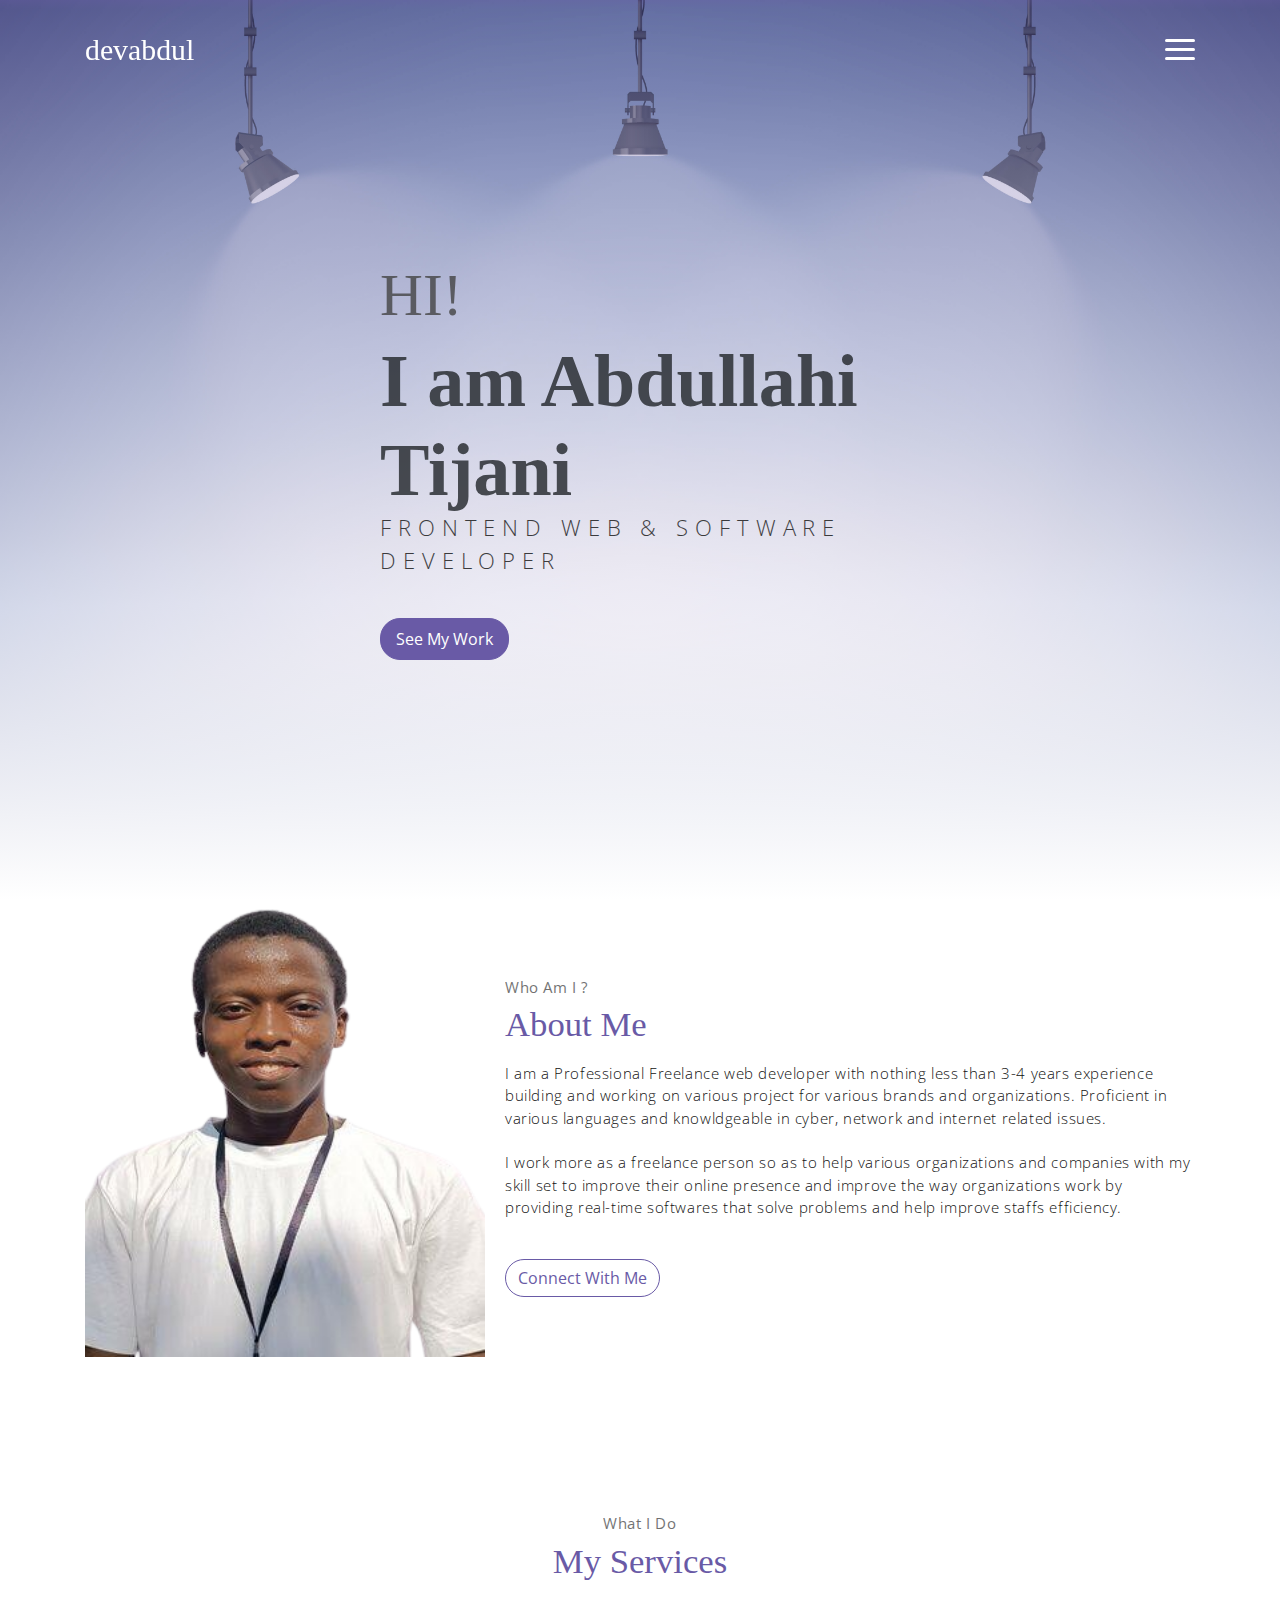
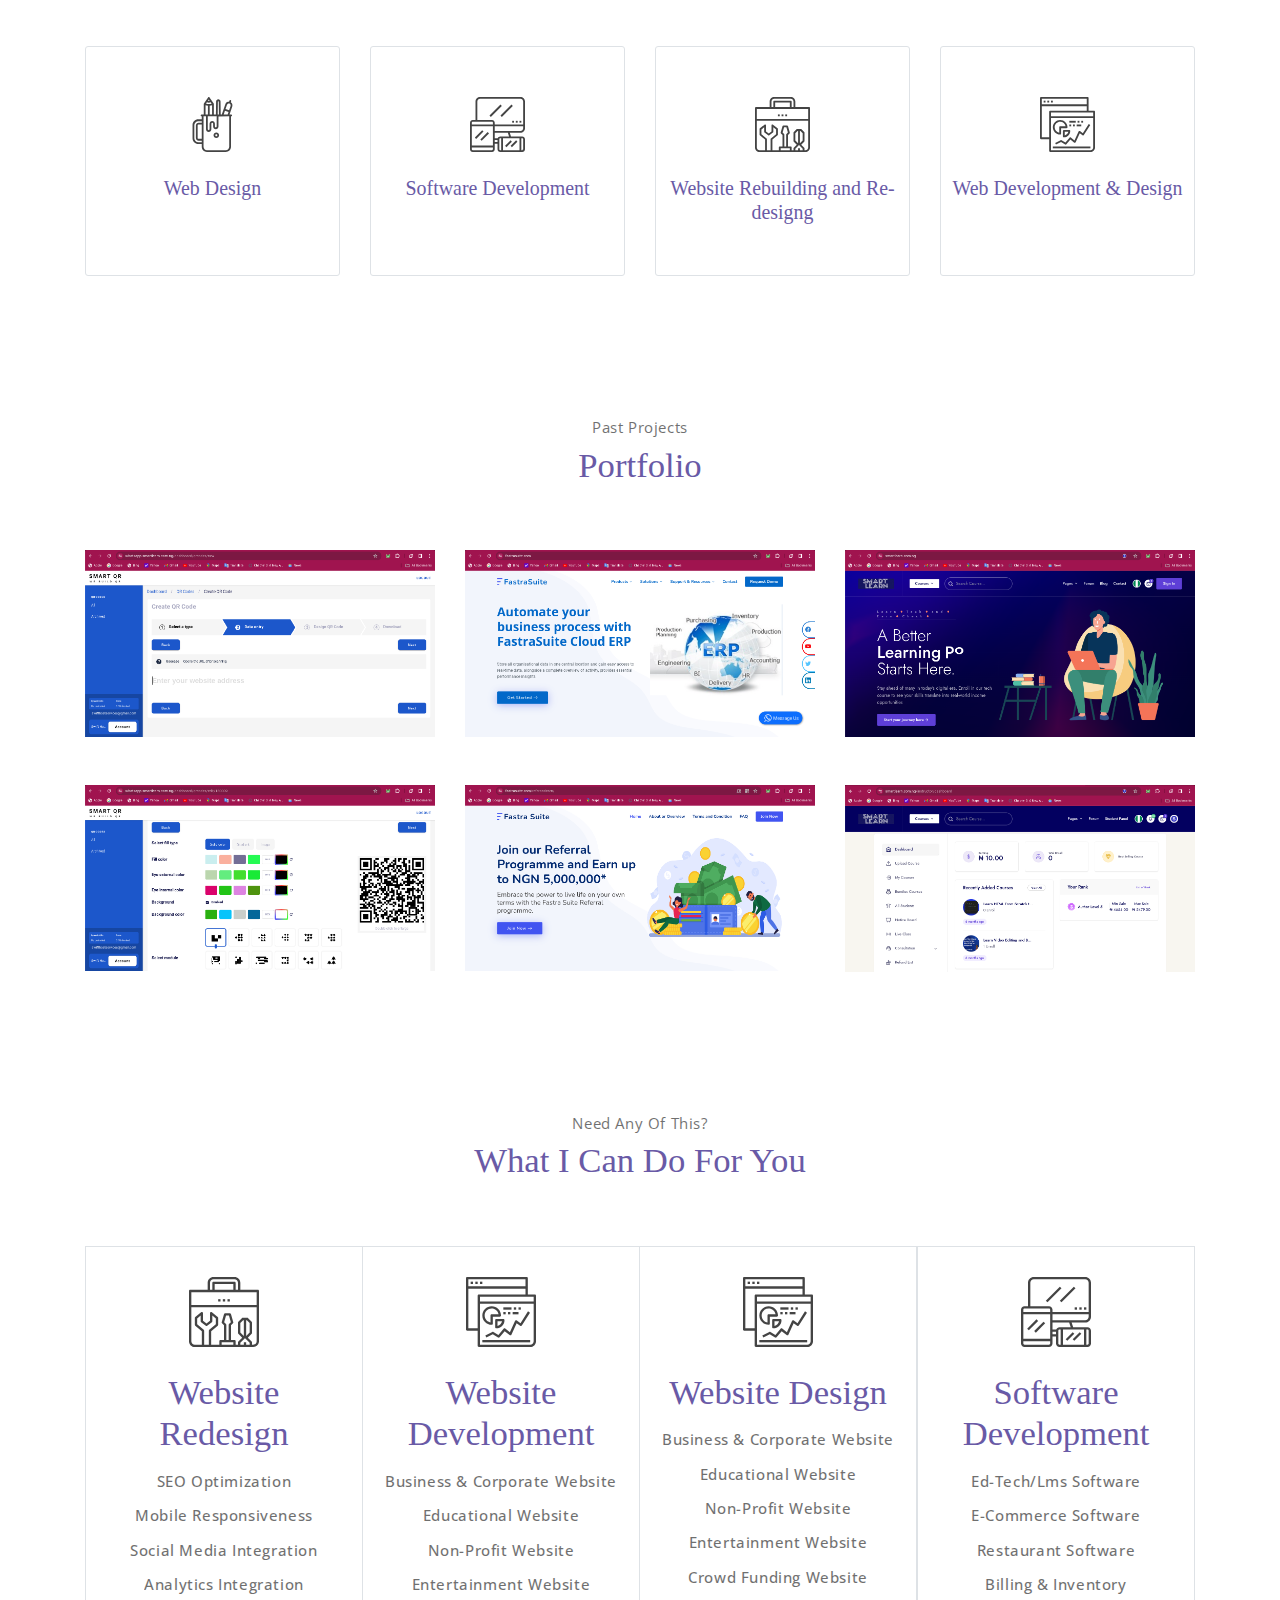
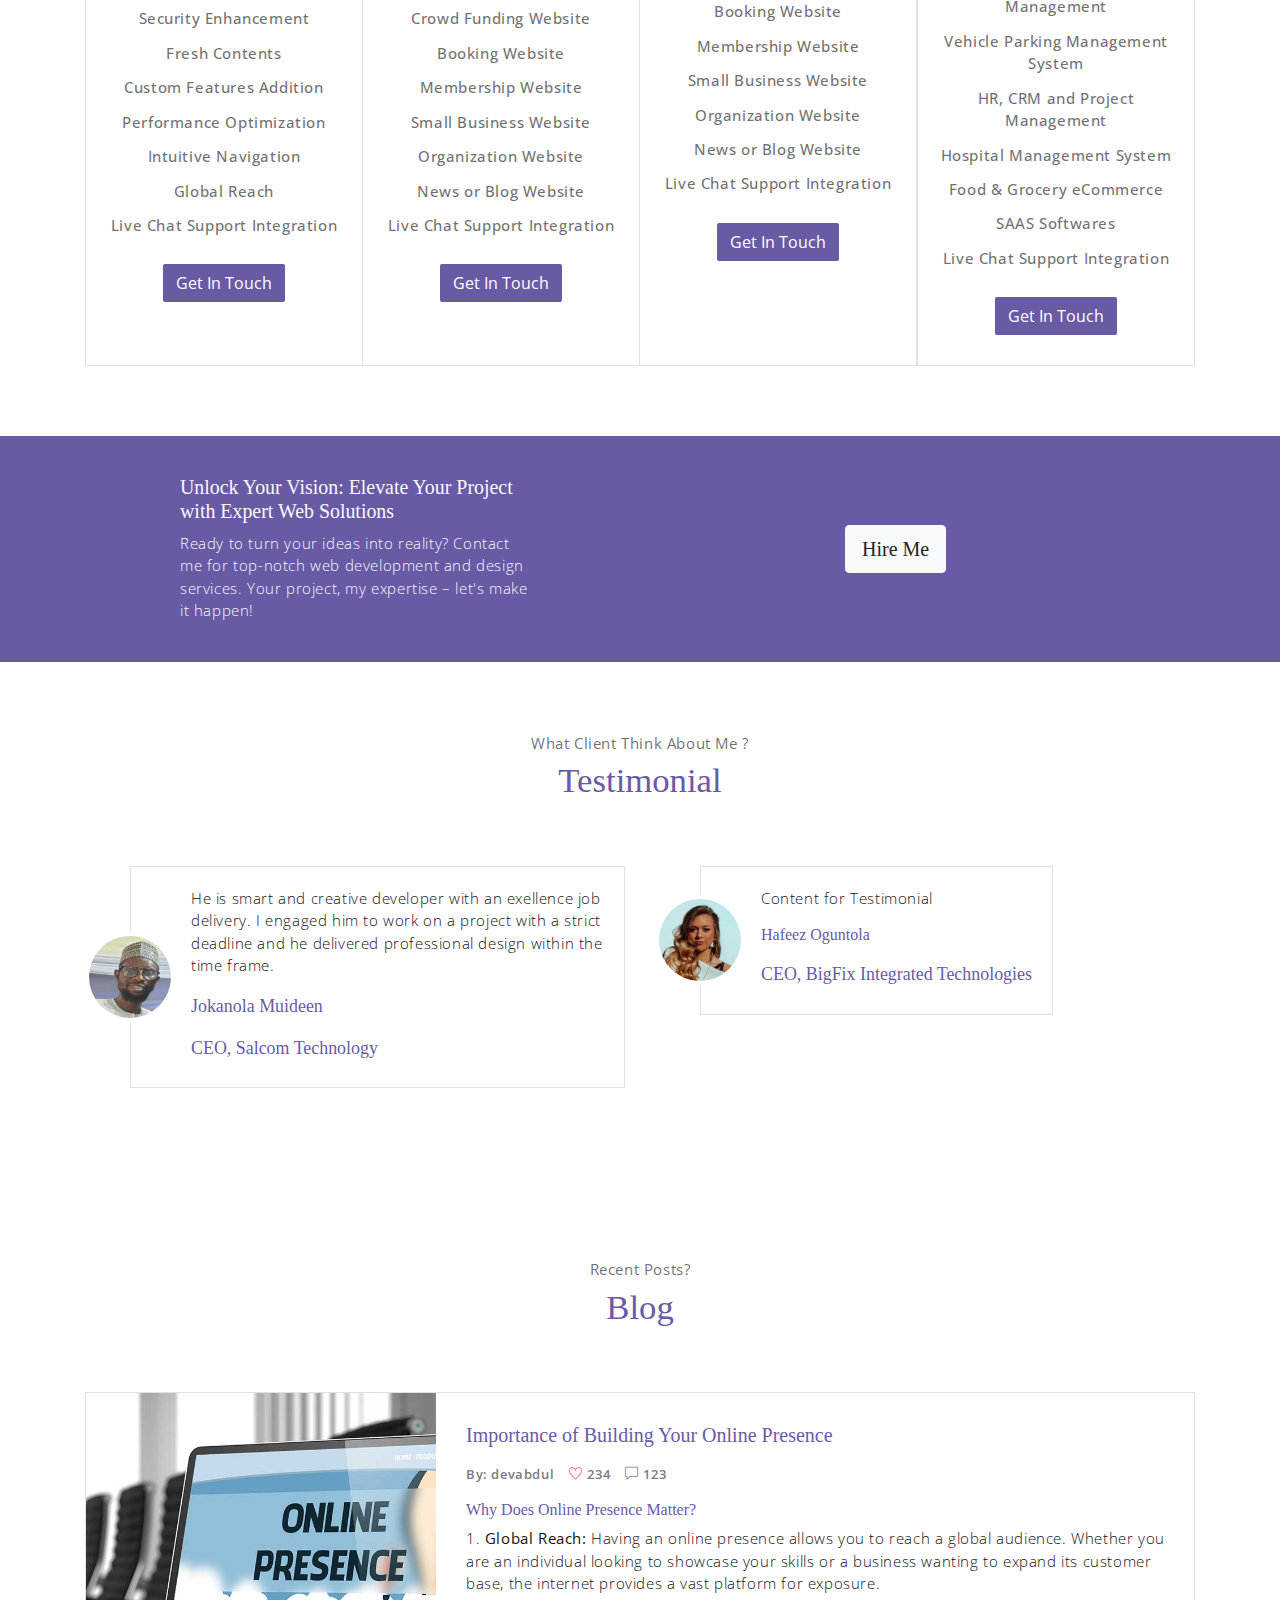
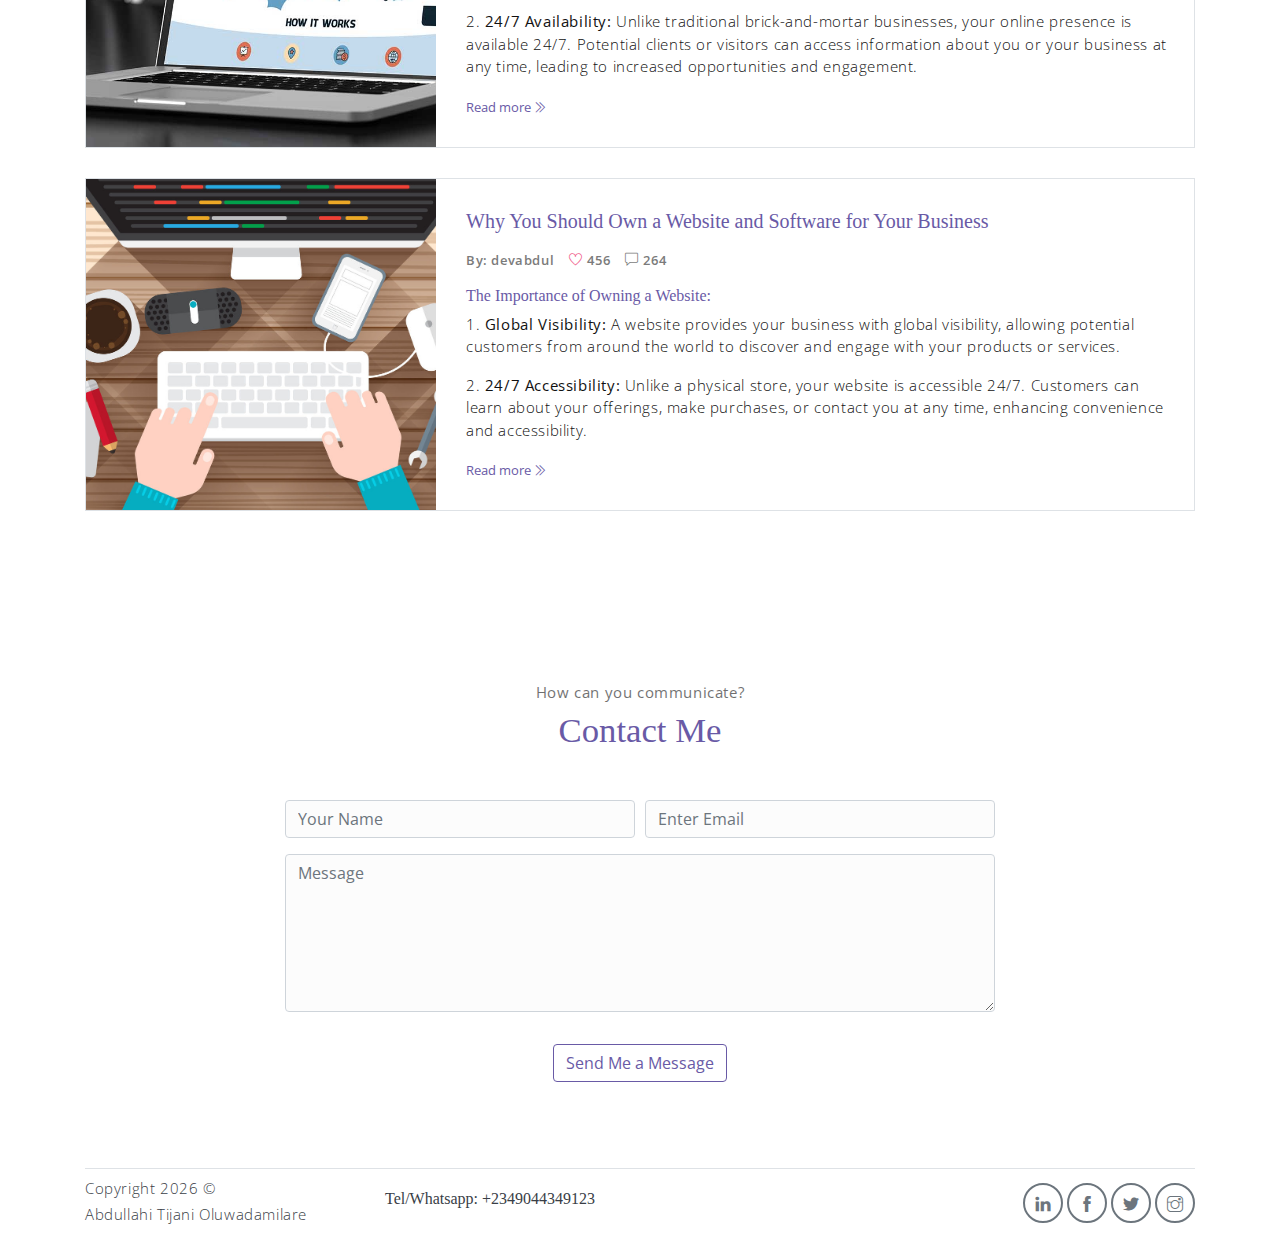
==== commit 96c2ec11: "updated" ====
--- a/index.html
+++ b/index.html
@@ -33,6 +33,8 @@
 })();
 </script>
 <!--End of Tawk.to Script-->
+
+
 </head>
 
 <div class="preloader-container">
@@ -547,7 +549,7 @@
                             placeholder="Message"></textarea>
                     </div>
                     <div class="form-group col-sm-12 mt-3">
-                        <input type="submit" value="Send Message" class="btn btn-outline-primary rounded">
+                        <input type="submit" value="Send Me a Message" class="btn btn-outline-primary rounded">
                     </div>
                 </div>
             </form><!-- end of contact form -->
@@ -592,14 +594,20 @@
     <script type="text/javascript">
         (function () {
             var options = {
-                whatsapp: "+2349044349123", // WhatsApp number
-                call_to_action: "Message us", // Call to action
+                whatsapp: "https://wa.link/8je17h", // WhatsApp link
+                call_to_action: "Message Me", // Call to action
                 position: "left", // Position may be 'right' or 'left'
             };
-            var proto = document.location.protocol, host = "getbutton.io", url = proto + "//static." + host;
-            var s = document.createElement('script'); s.type = 'text/javascript'; s.async = true; s.src = url + '/widget-send-button/js/init.js';
+            var proto = document.location.protocol,
+                host = "getbutton.io",
+                url = proto + "//static." + host;
+            var s = document.createElement('script');
+            s.type = 'text/javascript';
+            s.async = true;
+            s.src = url + '/widget-send-button/js/init.js';
             s.onload = function () { WhWidgetSendButton.init(host, proto, options); };
-            var x = document.getElementsByTagName('script')[0]; x.parentNode.insertBefore(s, x);
+            var x = document.getElementsByTagName('script')[0];
+            x.parentNode.insertBefore(s, x);
         })();
     </script>
     
@@ -609,6 +617,7 @@
     
     
     
+    
 
 </body>
 
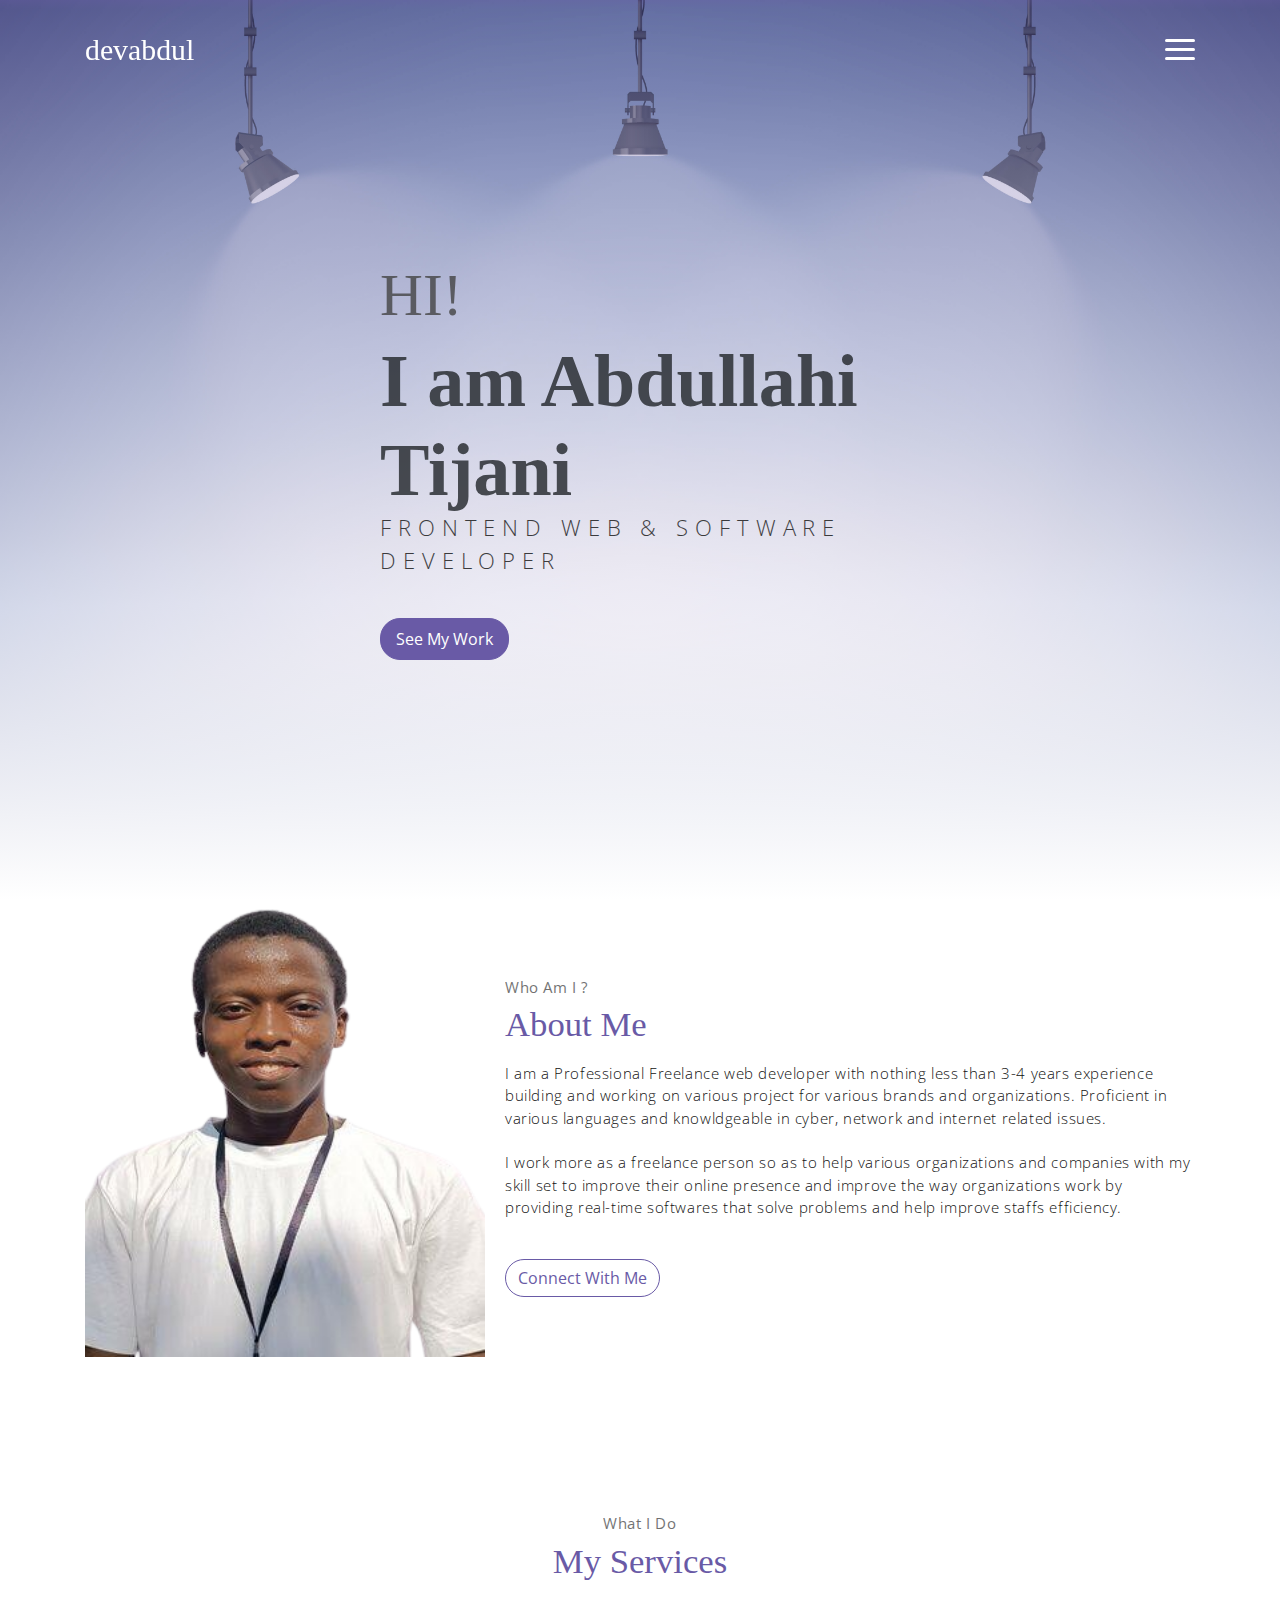
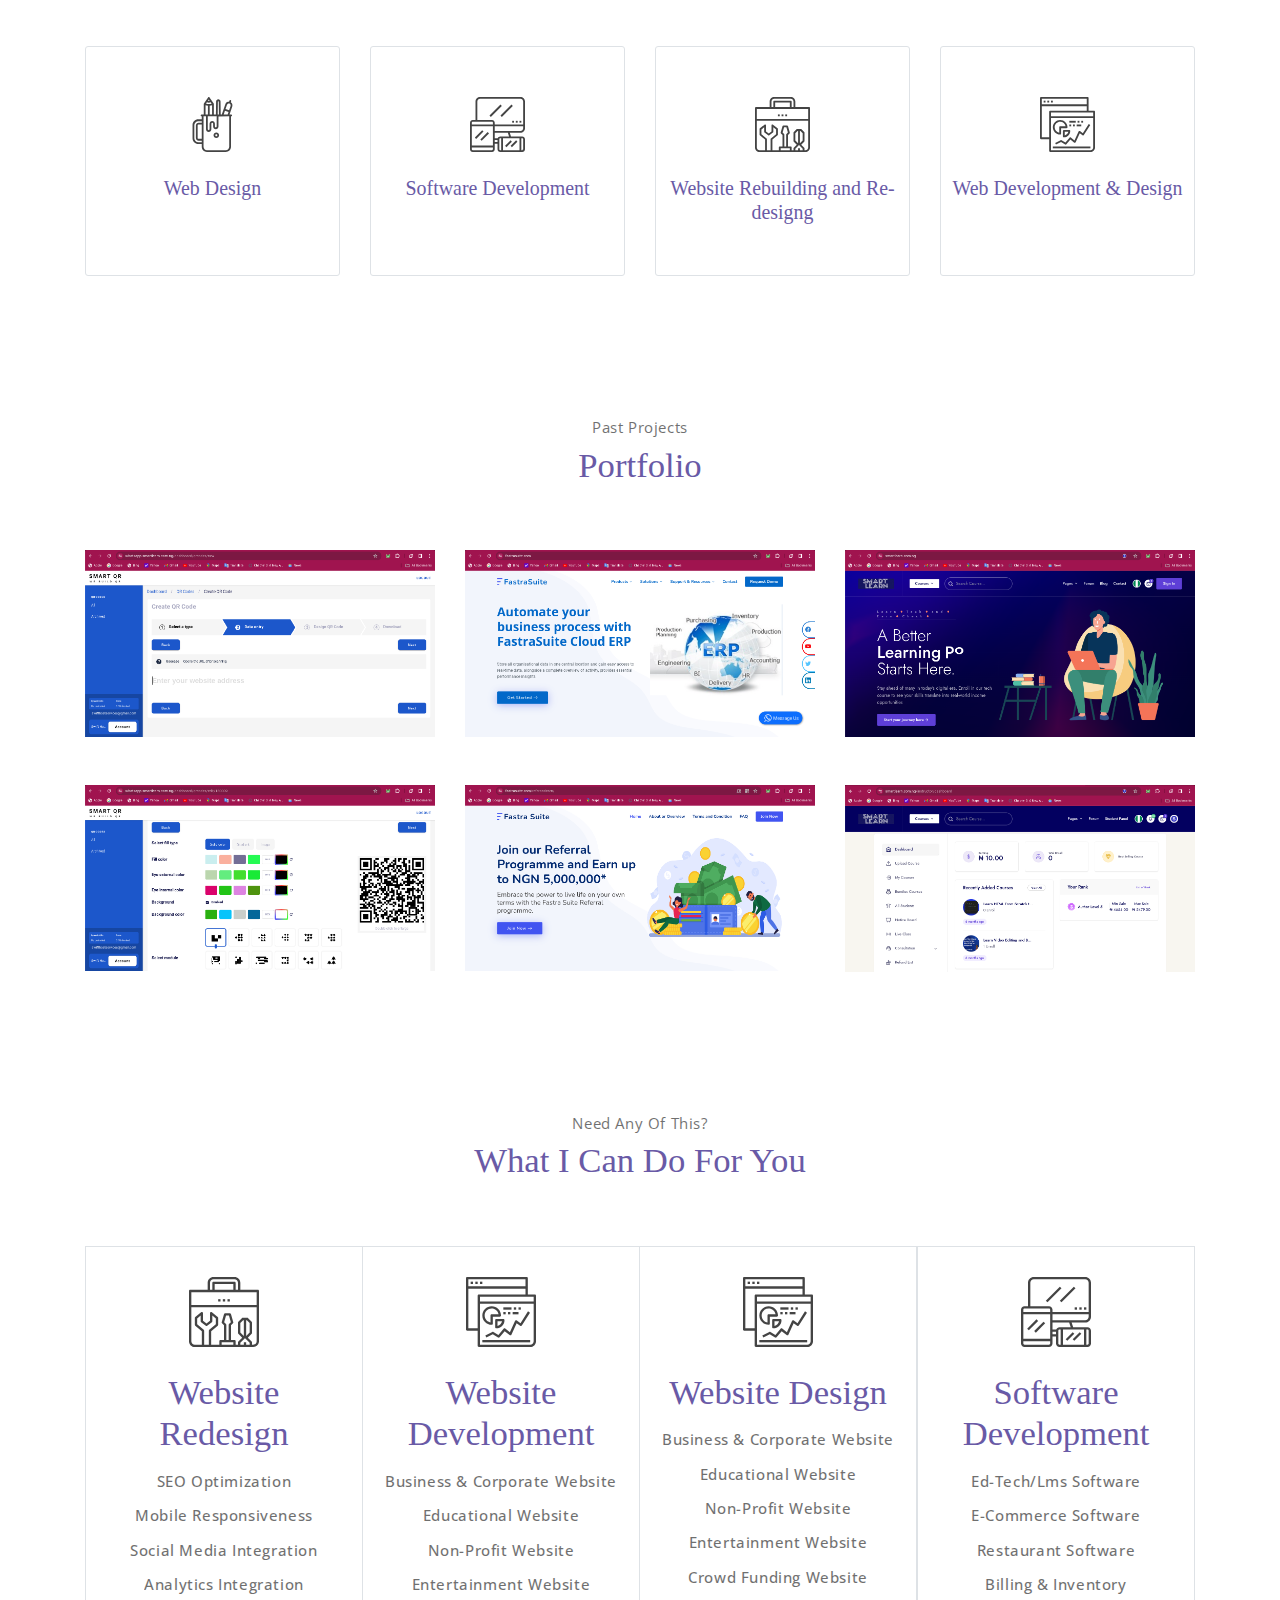
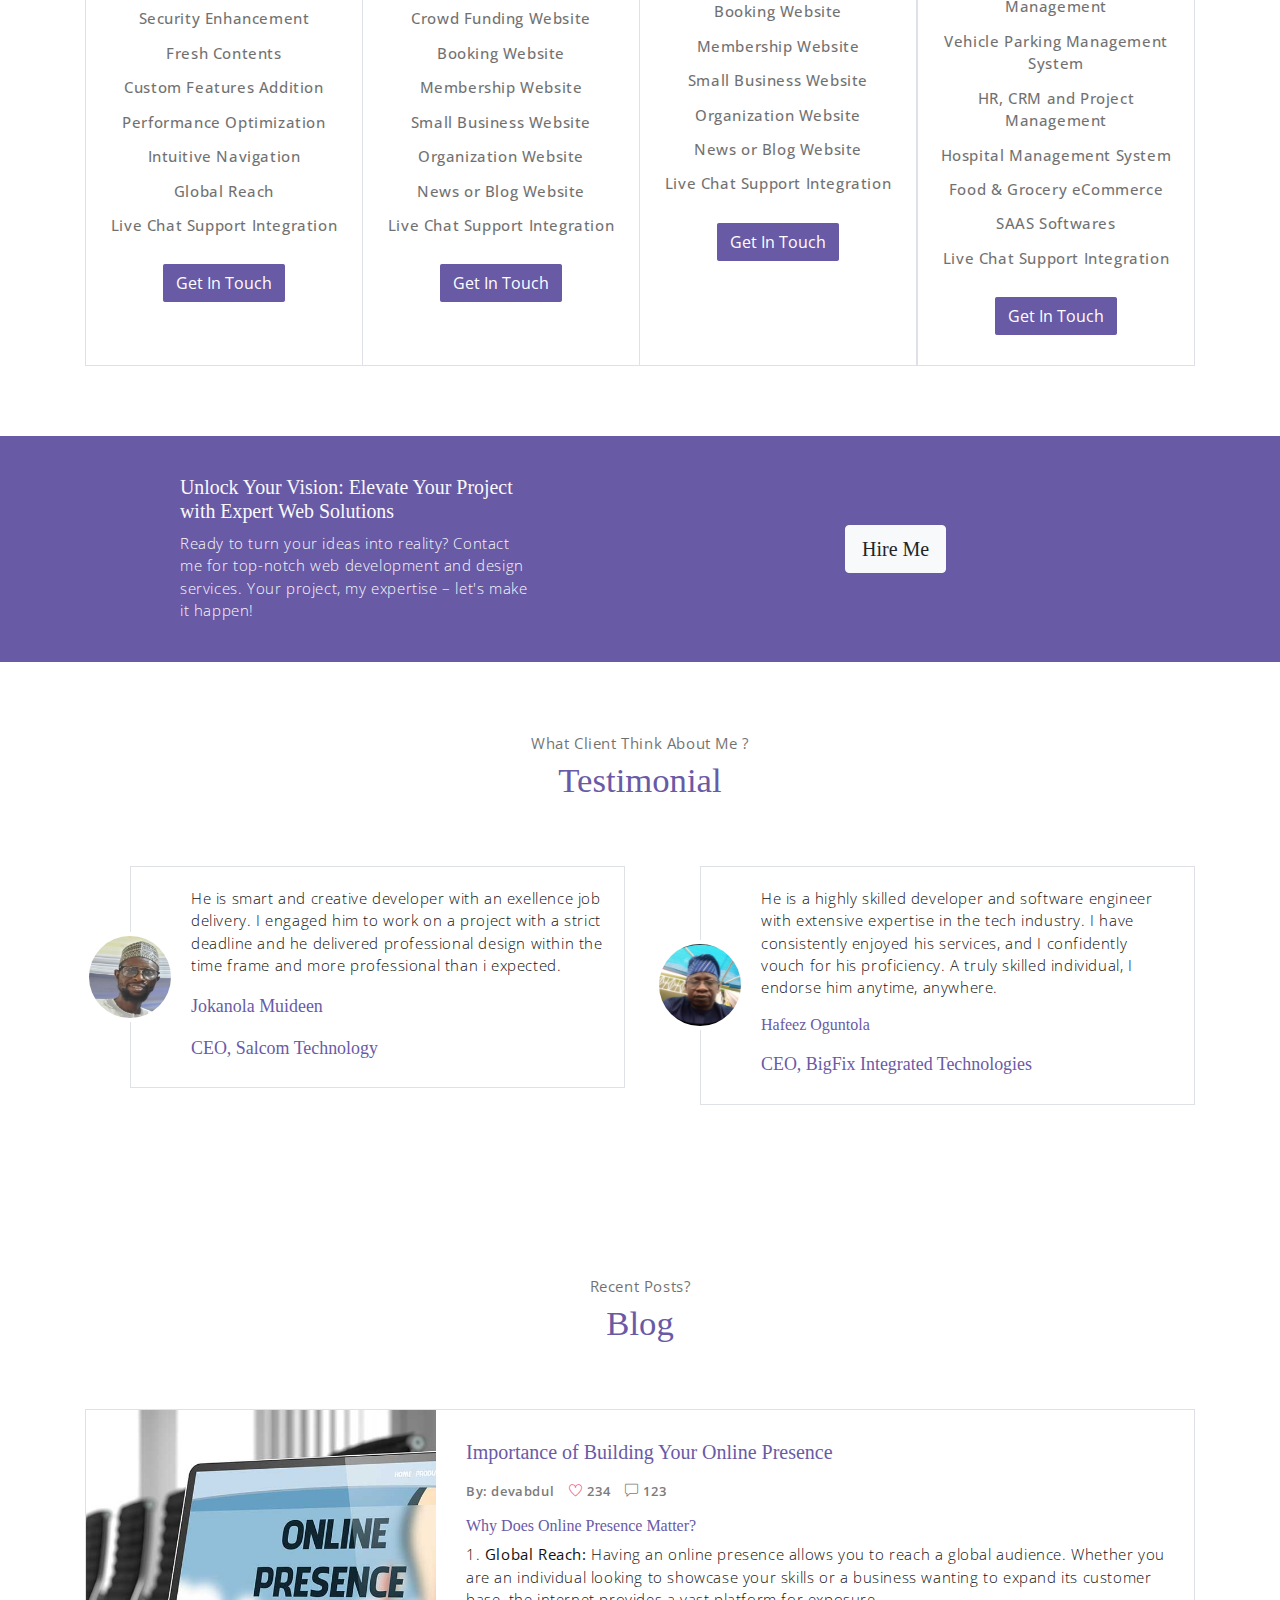
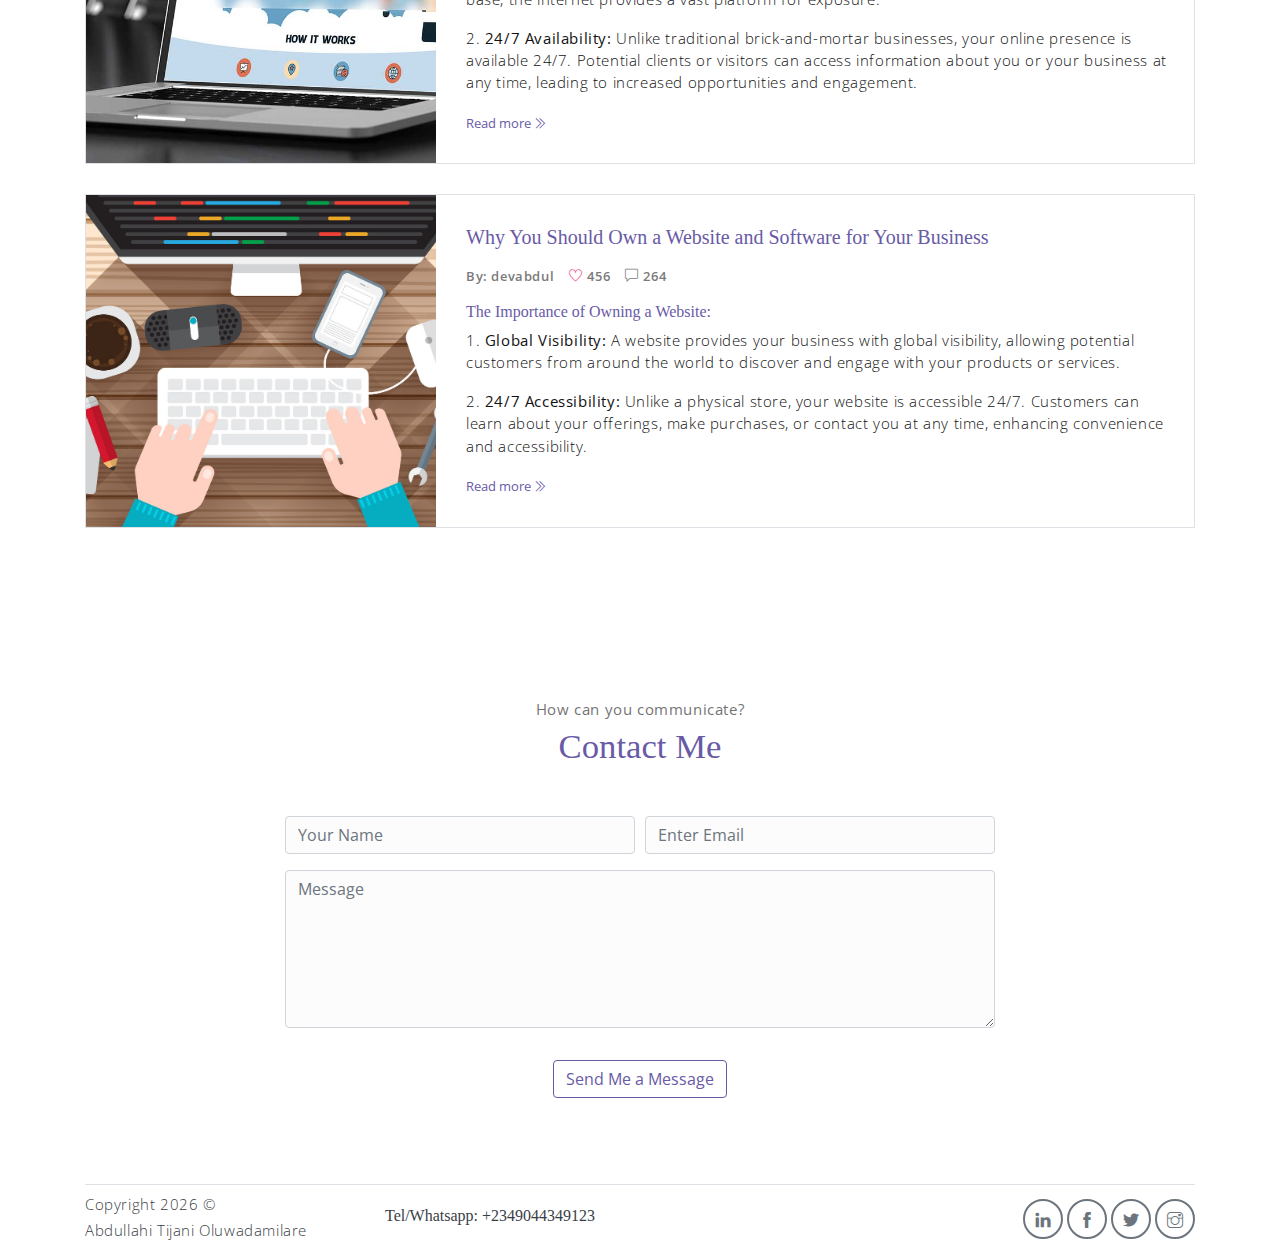
==== commit 8d8843a6: "updated" ====
--- a/index.html
+++ b/index.html
@@ -445,7 +445,7 @@
                         </div>
                         <div class="testimonial-card-body">
                             <p class="testimonial-card-subtitle">He is smart and creative developer with an exellence job delivery.
-                                I engaged him to work on a project with a strict deadline and he delivered professional design within the time frame.</p>
+                                I engaged him to work on a project with a strict deadline and he delivered professional design within the time frame and more professional than i expected.</p>
                                 <h6 class="testimonial-card-title">Jokanola Muideen</h6>
                             <h6 class="testimonial-card-title">CEO, Salcom Technology</h6>
                         </div>
@@ -454,12 +454,15 @@
                 <div class="col-md-6">
                     <div class="testimonial-card">
                         <div class="testimonial-card-img-holder">
-                            <img src="assets/imgs/avatar3.jpg" class="testimonial-card-img"
+                            <img src="assets/imgs/hafeez.jpg" class="testimonial-card-img"
                                 alt="iamabdullahitijani, abdullahi tijani, abdullahi tijani, tijani abdullahi, tijani abdullahi oluwadamilare, 
                                 abdullah tijani, tijani abdullahi, web developer, software engineer">
                         </div>
                         <div class="testimonial-card-body">
-                            <p class="testimonial-card-subtitle">Content for Testimonial</p>
+                            <p class="testimonial-card-subtitle">He is a highly skilled developer and software engineer with extensive expertise in the tech industry. 
+                                I have consistently enjoyed his services, and I confidently vouch for his proficiency.
+                                 A truly skilled individual, I endorse him anytime, anywhere.
+                            </p>
                             <h6 class="testimonal-card-title">Hafeez Oguntola</h6>
                             <h6 class="testimonial-card-title">CEO, BigFix Integrated Technologies</h6>
                         </div>
@@ -539,20 +542,20 @@
             <form action="contact.php" method="POST" class="contact-form col-md-10 col-lg-8 m-auto">
                 <div class="form-row">
                     <div class="form-group col-sm-6">
-                        <input type="text" id="fullName" name="fullName"  size="50" class="form-control" placeholder="Your Name" required>
+                        <input type="text" id="fullName" name="fullName" size="50" class="form-control" placeholder="Your Name" required>
                     </div>
                     <div class="form-group col-sm-6">
-                        <input type="email" id="email" name="email" class="form-control" placeholder="Enter Email" requried>
+                        <input type="email" id="email" name="email" class="form-control" placeholder="Enter Email" required>
                     </div>
                     <div class="form-group col-sm-12">
-                        <textarea name="comment" id="comment" rows="6" class="form-control"
-                            placeholder="Message"></textarea>
+                        <textarea name="comment" id="comment" rows="6" class="form-control" placeholder="Message" required></textarea>
                     </div>
                     <div class="form-group col-sm-12 mt-3">
                         <input type="submit" value="Send Me a Message" class="btn btn-outline-primary rounded">
                     </div>
                 </div>
-            </form><!-- end of contact form -->
+            </form>
+            <!-- end of contact form -->
         </div><!-- end of container -->
     </section><!-- end of contact section -->
 
